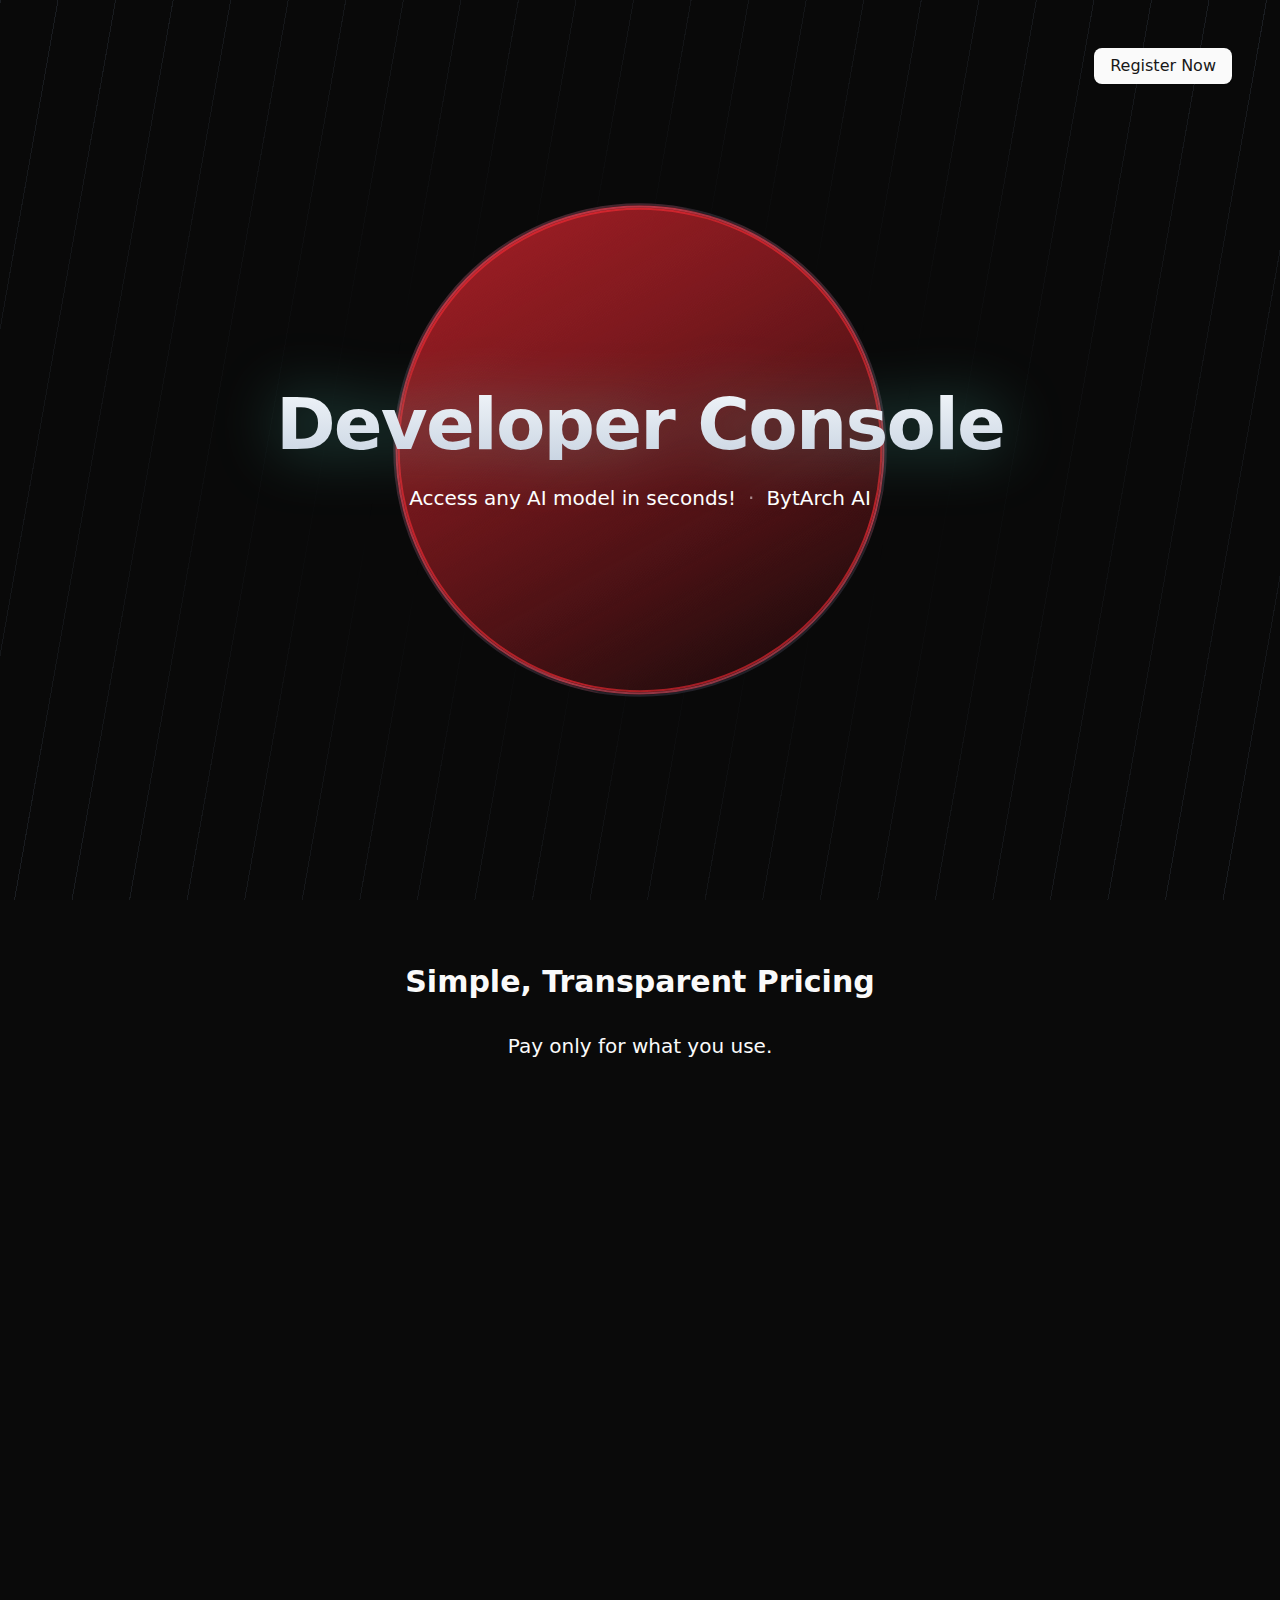
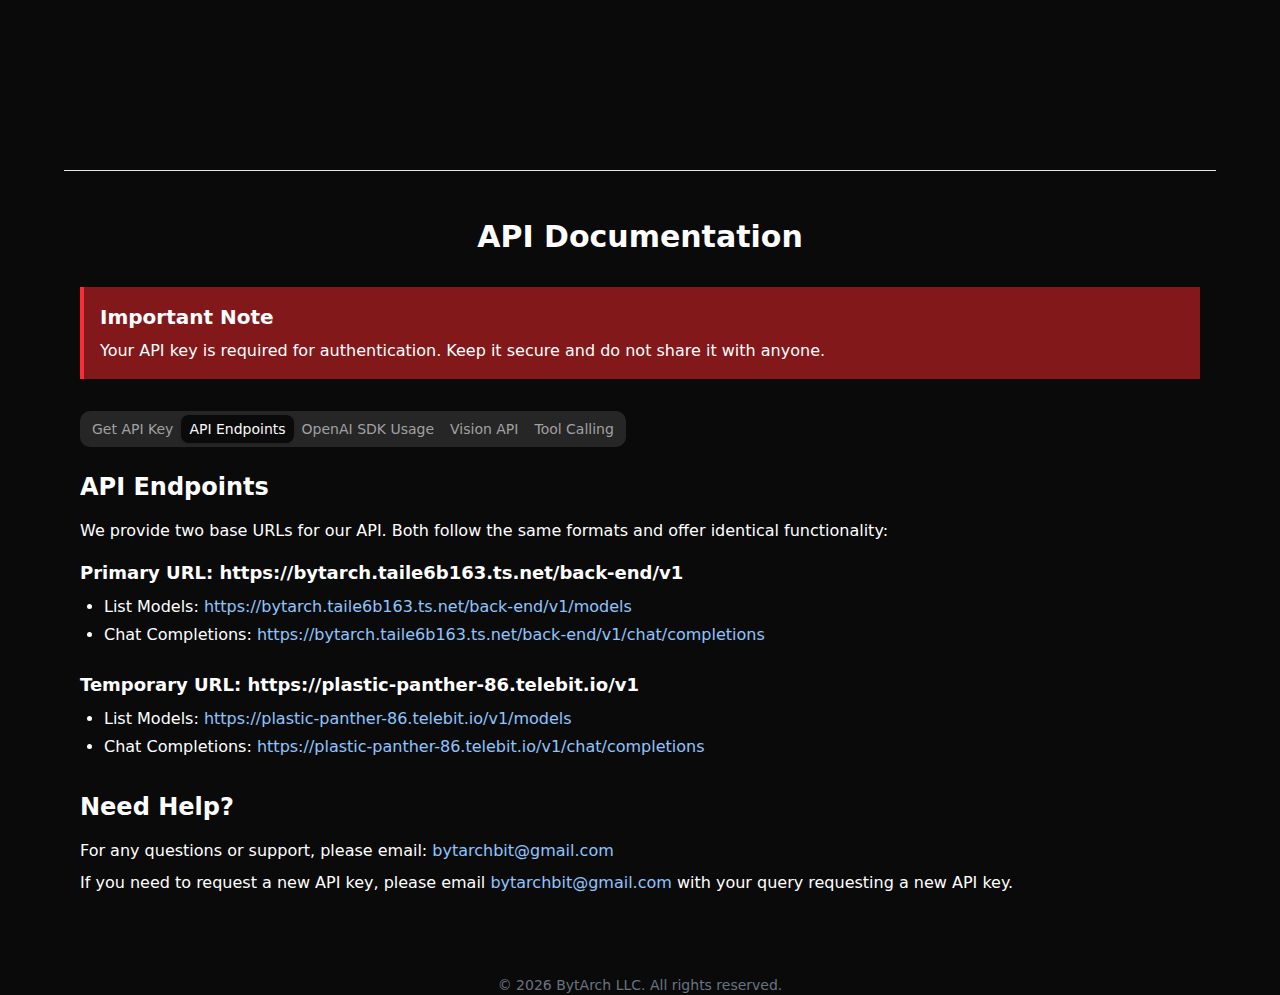
==== index.html @ 4c3cc16e "Add files via upload" ====
<!DOCTYPE html><html lang="en" class="dark"><head><meta charSet="utf-8"/><meta name="viewport" content="width=device-width, initial-scale=1"/><link rel="preload" href="/_next/static/media/569ce4b8f30dc480-s.p.woff2" as="font" crossorigin="" type="font/woff2"/><link rel="preload" href="/_next/static/media/93f479601ee12b01-s.p.woff2" as="font" crossorigin="" type="font/woff2"/><link rel="stylesheet" href="/_next/static/css/81310fec73886f77.css" data-precedence="next"/><link rel="preload" as="script" fetchPriority="low" href="/_next/static/chunks/webpack-63901f45a3cd8ed2.js"/><script src="/_next/static/chunks/4bd1b696-f3ee375bdc5dbfe4.js" async=""></script><script src="/_next/static/chunks/684-87a7088c52a98729.js" async=""></script><script src="/_next/static/chunks/main-app-94161894cd981188.js" async=""></script><script src="/_next/static/chunks/837-4cd5a166608a8d6c.js" async=""></script><script src="/_next/static/chunks/app/page-aa1a60b998a3d035.js" async=""></script><meta name="next-size-adjust" content=""/><title>Developer Console - BytArch</title><meta name="description" content="BytArch AI Developer Console: Use AI models in your apps easily. Pay only for what you use, get clear instructions, and choose from many AI features."/><link rel="icon" href="/favicon.ico" type="image/x-icon" sizes="16x16"/><script src="/_next/static/chunks/polyfills-42372ed130431b0a.js" noModule=""></script></head><body class="__variable_4d318d __variable_ea5f4b antialiased bg-background text-foreground"><div class="relative flex min-h-screen w-full items-center justify-center overflow-hidden bg-white dark:bg-black/5"><div class="absolute inset-0 [mask-image:radial-gradient(ellipse_at_center,transparent_30%,black)]"><div class="h-full w-full [background-image:repeating-linear-gradient(100deg,#64748B_0%,#64748B_1px,transparent_1px,transparent_4%)] opacity-20"></div></div><div class="absolute h-[280px] w-[280px] sm:h-[380px] sm:w-[380px] md:h-[480px] md:w-[480px]"><div class="absolute inset-0 rounded-full border-2 bg-gradient-to-br to-transparent border-red-500/60 from-red-500/30"><div class="absolute inset-0 rounded-full mix-blend-screen bg-[radial-gradient(ellipse_at_center,red-500/30/10%,transparent_70%)]"></div></div><div class="absolute inset-0 rounded-full border-2 bg-gradient-to-br to-transparent border-rose-400/50 from-red-500/30"><div class="absolute inset-0 rounded-full mix-blend-screen bg-[radial-gradient(ellipse_at_center,red-500/30/10%,transparent_70%)]"></div></div><div class="absolute inset-0 rounded-full border-2 bg-gradient-to-br to-transparent border-slate-600/30 from-red-500/30"><div class="absolute inset-0 rounded-full mix-blend-screen bg-[radial-gradient(ellipse_at_center,red-500/30/10%,transparent_70%)]"></div></div></div><div class="relative z-10 text-center px-4 sm:px-6 md:px-8" style="opacity:0;transform:translateY(20px)"><h1 class="text-3xl sm:text-4xl md:text-5xl lg:text-7xl font-bold tracking-tight bg-gradient-to-b from-slate-950 to-slate-700 dark:from-slate-100 dark:to-slate-300 bg-clip-text text-transparent drop-shadow-[0_0_32px_rgba(94,234,212,0.4)]">Developer Console</h1><p class="mt-4 sm:mt-6 text-base sm:text-lg md:text-xl dark:text-white text-slate-950" style="opacity:0">Access any AI model in seconds!<span class="mx-2 sm:mx-3 opacity-50">·</span>BytArch AI</p></div><div class="absolute inset-0 [mask-image:radial-gradient(90%_60%_at_50%_50%,#000_40%,transparent)]"><div class="absolute inset-0 bg-[radial-gradient(ellipse_at_center,#0F766E/30%,transparent_70%)] blur-[60px] sm:blur-[90px] md:blur-[120px]"></div><div class="absolute inset-0 bg-[radial-gradient(ellipse_at_center,#2DD4BF/15%,transparent)] blur-[40px] sm:blur-[60px] md:blur-[80px]"></div></div></div><div class="absolute top-4 right-4 sm:top-8 sm:right-8 md:top-12 md:right-12 flex gap-2"><a href="https://forms.gle/RC9q4dXpt51syfd28" target="_blank" rel="noopener noreferrer" data-slot="button" class="inline-flex items-center justify-center gap-2 whitespace-nowrap rounded-md font-medium transition-[color,box-shadow] disabled:pointer-events-none disabled:opacity-50 [&amp;_svg]:pointer-events-none [&amp;_svg:not([class*=&#x27;size-&#x27;])]:size-4 shrink-0 [&amp;_svg]:shrink-0 outline-none focus-visible:border-ring focus-visible:ring-ring/50 focus-visible:ring-[3px] aria-invalid:ring-destructive/20 dark:aria-invalid:ring-destructive/40 aria-invalid:border-destructive bg-primary text-primary-foreground shadow-xs hover:bg-primary/90 h-9 px-4 py-2 has-[&gt;svg]:px-3 text-sm sm:text-base">Register Now</a></div><div class="w-full max-w-4xl mx-auto px-4 py-16"><h2 class="text-3xl font-bold text-center mb-8">Simple, Transparent Pricing</h2><p class="text-xl text-center mb-12">Pay only for what you use.</p><section class="container py-12 md:py-24" style="opacity:0"><div data-slot="card" class="bg-card text-card-foreground flex flex-col gap-6 rounded-xl border py-6 shadow-sm relative mx-auto w-full max-w-6xl overflow-hidden"><div class="flex flex-col lg:flex-row"><div class="flex flex-col justify-between p-6 lg:w-2/5 lg:p-10" style="opacity:0;transform:translateY(20px)"><div><div data-slot="card-header" class="flex flex-col gap-1.5 p-0"><div class="flex items-start justify-between"><div><div data-slot="card-title" class="text-3xl font-bold">Pay-As-You-Go</div><div data-slot="card-description" class="text-muted-foreground text-sm mt-2">Loading model data...</div></div></div></div><div class="mt-6 space-y-4" style="opacity:0;transform:translateY(20px)"><div class="flex items-baseline"><span class="text-5xl font-extrabold">$<!-- -->0</span></div><span class="block text-sm text-muted-foreground">one-time payment</span></div></div><div class="mt-8" style="opacity:0;transform:translateY(20px)"><button data-slot="button" class="inline-flex items-center justify-center gap-2 whitespace-nowrap text-sm font-medium transition-[color,box-shadow] disabled:pointer-events-none disabled:opacity-50 [&amp;_svg]:pointer-events-none [&amp;_svg:not([class*=&#x27;size-&#x27;])]:size-4 shrink-0 [&amp;_svg]:shrink-0 outline-none focus-visible:border-ring focus-visible:ring-ring/50 focus-visible:ring-[3px] aria-invalid:ring-destructive/20 dark:aria-invalid:ring-destructive/40 aria-invalid:border-destructive bg-primary text-primary-foreground shadow-xs hover:bg-primary/90 h-10 rounded-md px-6 has-[&gt;svg]:px-4 w-full">Get Started</button></div></div><div data-orientation="horizontal" role="none" class="shrink-0 bg-border h-[1px] w-full lg:my-6 lg:hidden"></div><div class="bg-muted/50 p-6 lg:w-3/5 lg:p-10" style="opacity:0;transform:translateY(20px)"><div class="space-y-6"><div><h3 class="mb-4 text-lg font-semibold">Features<!-- -->:</h3><ul class="grid grid-cols-1 gap-3 md:grid-cols-2"><li class="flex items-center" style="opacity:0;transform:translateX(-20px)"><svg xmlns="http://www.w3.org/2000/svg" width="24" height="24" viewBox="0 0 24 24" fill="none" stroke="currentColor" stroke-width="2" stroke-linecap="round" stroke-linejoin="round" class="lucide lucide-check mr-2 h-4 w-4 text-primary"><path d="M20 6 9 17l-5-5"></path></svg><span class="text-sm">No minimum commitment</span></li><li class="flex items-center" style="opacity:0;transform:translateX(-20px)"><svg xmlns="http://www.w3.org/2000/svg" width="24" height="24" viewBox="0 0 24 24" fill="none" stroke="currentColor" stroke-width="2" stroke-linecap="round" stroke-linejoin="round" class="lucide lucide-check mr-2 h-4 w-4 text-primary"><path d="M20 6 9 17l-5-5"></path></svg><span class="text-sm">Access to all AI models</span></li></ul></div></div></div></div></div></section></div><section class="max-w-6xl mx-auto px-4 py-12 mt-8 border-t border-gray-200 text-white"><h2 class="text-3xl font-bold mb-8 text-center">API Documentation</h2><div class="mb-8 p-4 border-l-4 border-red-500 bg-red-900 bg-opacity-20"><h3 class="text-xl font-semibold mb-2">Important Note</h3><p>Your API key is required for authentication. Keep it secure and do not share it with anyone.</p></div><div dir="ltr" data-orientation="horizontal" data-slot="tabs" class="flex flex-col gap-2 w-full"><div role="tablist" aria-orientation="horizontal" data-slot="tabs-list" class="bg-muted text-muted-foreground inline-flex h-9 w-fit items-center justify-center rounded-lg p-1 mb-4" tabindex="-1" data-orientation="horizontal" style="outline:none"><button type="button" role="tab" aria-selected="false" aria-controls="radix-«R1ofb»-content-registration" data-state="inactive" id="radix-«R1ofb»-trigger-registration" data-slot="tabs-trigger" class="data-[state=active]:bg-background data-[state=active]:text-foreground focus-visible:border-ring focus-visible:ring-ring/50 focus-visible:outline-ring inline-flex flex-1 items-center justify-center gap-1.5 rounded-md px-2 py-1 text-sm font-medium whitespace-nowrap transition-[color,box-shadow] focus-visible:ring-[3px] focus-visible:outline-1 disabled:pointer-events-none disabled:opacity-50 data-[state=active]:shadow-sm [&amp;_svg]:pointer-events-none [&amp;_svg]:shrink-0 [&amp;_svg:not([class*=&#x27;size-&#x27;])]:size-4" tabindex="-1" data-orientation="horizontal" data-radix-collection-item="">Get API Key</button><button type="button" role="tab" aria-selected="true" aria-controls="radix-«R1ofb»-content-endpoints" data-state="active" id="radix-«R1ofb»-trigger-endpoints" data-slot="tabs-trigger" class="data-[state=active]:bg-background data-[state=active]:text-foreground focus-visible:border-ring focus-visible:ring-ring/50 focus-visible:outline-ring inline-flex flex-1 items-center justify-center gap-1.5 rounded-md px-2 py-1 text-sm font-medium whitespace-nowrap transition-[color,box-shadow] focus-visible:ring-[3px] focus-visible:outline-1 disabled:pointer-events-none disabled:opacity-50 data-[state=active]:shadow-sm [&amp;_svg]:pointer-events-none [&amp;_svg]:shrink-0 [&amp;_svg:not([class*=&#x27;size-&#x27;])]:size-4" tabindex="-1" data-orientation="horizontal" data-radix-collection-item="">API Endpoints</button><button type="button" role="tab" aria-selected="false" aria-controls="radix-«R1ofb»-content-sdk" data-state="inactive" id="radix-«R1ofb»-trigger-sdk" data-slot="tabs-trigger" class="data-[state=active]:bg-background data-[state=active]:text-foreground focus-visible:border-ring focus-visible:ring-ring/50 focus-visible:outline-ring inline-flex flex-1 items-center justify-center gap-1.5 rounded-md px-2 py-1 text-sm font-medium whitespace-nowrap transition-[color,box-shadow] focus-visible:ring-[3px] focus-visible:outline-1 disabled:pointer-events-none disabled:opacity-50 data-[state=active]:shadow-sm [&amp;_svg]:pointer-events-none [&amp;_svg]:shrink-0 [&amp;_svg:not([class*=&#x27;size-&#x27;])]:size-4" tabindex="-1" data-orientation="horizontal" data-radix-collection-item="">OpenAI SDK Usage</button><button type="button" role="tab" aria-selected="false" aria-controls="radix-«R1ofb»-content-vision" data-state="inactive" id="radix-«R1ofb»-trigger-vision" data-slot="tabs-trigger" class="data-[state=active]:bg-background data-[state=active]:text-foreground focus-visible:border-ring focus-visible:ring-ring/50 focus-visible:outline-ring inline-flex flex-1 items-center justify-center gap-1.5 rounded-md px-2 py-1 text-sm font-medium whitespace-nowrap transition-[color,box-shadow] focus-visible:ring-[3px] focus-visible:outline-1 disabled:pointer-events-none disabled:opacity-50 data-[state=active]:shadow-sm [&amp;_svg]:pointer-events-none [&amp;_svg]:shrink-0 [&amp;_svg:not([class*=&#x27;size-&#x27;])]:size-4" tabindex="-1" data-orientation="horizontal" data-radix-collection-item="">Vision API</button><button type="button" role="tab" aria-selected="false" aria-controls="radix-«R1ofb»-content-toolcalling" data-state="inactive" id="radix-«R1ofb»-trigger-toolcalling" data-slot="tabs-trigger" class="data-[state=active]:bg-background data-[state=active]:text-foreground focus-visible:border-ring focus-visible:ring-ring/50 focus-visible:outline-ring inline-flex flex-1 items-center justify-center gap-1.5 rounded-md px-2 py-1 text-sm font-medium whitespace-nowrap transition-[color,box-shadow] focus-visible:ring-[3px] focus-visible:outline-1 disabled:pointer-events-none disabled:opacity-50 data-[state=active]:shadow-sm [&amp;_svg]:pointer-events-none [&amp;_svg]:shrink-0 [&amp;_svg:not([class*=&#x27;size-&#x27;])]:size-4" tabindex="-1" data-orientation="horizontal" data-radix-collection-item="">Tool Calling</button></div><div data-state="active" data-orientation="horizontal" role="tabpanel" aria-labelledby="radix-«R1ofb»-trigger-endpoints" id="radix-«R1ofb»-content-endpoints" tabindex="0" data-slot="tabs-content" class="flex-1 outline-none" style="animation-duration:0s"><h3 class="text-2xl font-semibold mb-4">API Endpoints</h3><p class="mb-4">We provide two base URLs for our API. Both follow the same formats and offer identical functionality:</p><div class="space-y-6"><div><h4 class="text-lg font-bold mb-2">Primary URL: https://bytarch.taile6b163.ts.net/back-end/v1</h4><ul class="list-disc ml-6 space-y-1"><li>List Models: <a href="https://bytarch.taile6b163.ts.net/back-end/v1/models" target="_blank" rel="noopener noreferrer" class="text-blue-300 hover:underline">https://bytarch.taile6b163.ts.net/back-end/v1/models</a></li><li>Chat Completions: <a href="https://bytarch.taile6b163.ts.net/back-end/v1/chat/completions" target="_blank" rel="noopener noreferrer" class="text-blue-300 hover:underline">https://bytarch.taile6b163.ts.net/back-end/v1/chat/completions</a></li></ul></div><div><h4 class="text-lg font-bold mb-2">Temporary URL: https://plastic-panther-86.telebit.io/v1</h4><ul class="list-disc ml-6 space-y-1"><li>List Models: <a href="https://plastic-panther-86.telebit.io/v1/models" target="_blank" rel="noopener noreferrer" class="text-blue-300 hover:underline">https://plastic-panther-86.telebit.io/v1/models</a></li><li>Chat Completions: <a href="https://plastic-panther-86.telebit.io/v1/chat/completions" target="_blank" rel="noopener noreferrer" class="text-blue-300 hover:underline">https://plastic-panther-86.telebit.io/v1/chat/completions</a></li></ul></div></div></div><div data-state="inactive" data-orientation="horizontal" role="tabpanel" aria-labelledby="radix-«R1ofb»-trigger-sdk" hidden="" id="radix-«R1ofb»-content-sdk" tabindex="0" data-slot="tabs-content" class="flex-1 outline-none"></div><div data-state="inactive" data-orientation="horizontal" role="tabpanel" aria-labelledby="radix-«R1ofb»-trigger-vision" hidden="" id="radix-«R1ofb»-content-vision" tabindex="0" data-slot="tabs-content" class="flex-1 outline-none"></div><div data-state="inactive" data-orientation="horizontal" role="tabpanel" aria-labelledby="radix-«R1ofb»-trigger-registration" hidden="" id="radix-«R1ofb»-content-registration" tabindex="0" data-slot="tabs-content" class="flex-1 outline-none"></div><div data-state="inactive" data-orientation="horizontal" role="tabpanel" aria-labelledby="radix-«R1ofb»-trigger-toolcalling" hidden="" id="radix-«R1ofb»-content-toolcalling" tabindex="0" data-slot="tabs-content" class="flex-1 outline-none"></div></div><div class="mt-8"><h3 class="text-2xl font-semibold mb-4">Need Help?</h3><p class="mb-2">For any questions or support, please email: <a href="mailto:bytarchbit@gmail.com" class="text-blue-300 hover:underline">bytarchbit@gmail.com</a></p><p>If you need to request a new API key, please email <a href="mailto:bytarchbit@gmail.com" class="text-blue-300 hover:underline">bytarchbit@gmail.com</a> with your query requesting a new API key.</p></div></section><div class="text-center text-sm text-gray-500 mt-8">© <!-- -->2025<!-- --> <a href="https://bytarchbz.netlify.app" target="_blank" rel="noopener noreferrer" class="hover:underline">BytArch LLC</a>. All rights reserved.</div><script src="/_next/static/chunks/webpack-63901f45a3cd8ed2.js" async=""></script><script>(self.__next_f=self.__next_f||[]).push([0])</script><script>self.__next_f.push([1,"1:\"$Sreact.fragment\"\n2:I[\"(app-pages-browser)/./node_modules/next/dist/client/components/layout-router.js\",[],\"\"]\n3:I[\"(app-pages-browser)/./node_modules/next/dist/client/components/render-from-template-context.js\",[],\"\"]\n4:I[\"(app-pages-browser)/./node_modules/next/dist/client/components/client-page.js\",[],\"ClientPageRoot\"]\n5:I[\"(app-pages-browser)/./app/page.tsx\",[\"837\",\"static/chunks/837-4cd5a166608a8d6c.js\",\"974\",\"static/chunks/app/page-aa1a60b998a3d035.js\"],\"default\"]\n8:I[\"(app-pages-browser)/./node_modules/next/dist/client/components/metadata/metadata-boundary.js\",[],\"OutletBoundary\"]\nb:I[\"(app-pages-browser)/./node_modules/next/dist/client/components/metadata/metadata-boundary.js\",[],\"ViewportBoundary\"]\nd:I[\"(app-pages-browser)/./node_modules/next/dist/client/components/metadata/metadata-boundary.js\",[],\"MetadataBoundary\"]\nf:I[\"(app-pages-browser)/./node_modules/next/dist/client/components/error-boundary.js\",[],\"\"]\n:HL[\"/_next/static/media/569ce4b8f30dc480-s.p.woff2\",\"font\",{\"crossOrigin\":\"\",\"type\":\"font/woff2\"}]\n:HL[\"/_next/static/media/93f479601ee12b01-s.p.woff2\",\"font\",{\"crossOrigin\":\"\",\"type\":\"font/woff2\"}]\n:HL[\"/_next/static/css/81310fec73886f77.css\",\"style\"]\n"])</script><script>self.__next_f.push([1,"0:{\"P\":null,\"b\":\"f6RfinEzU41zH0NHzME0f\",\"p\":\"\",\"c\":[\"\",\"\"],\"i\":false,\"f\":[[[\"\",{\"children\":[\"__PAGE__\",{}]},\"$undefined\",\"$undefined\",true],[\"\",[\"$\",\"$1\",\"c\",{\"children\":[[[\"$\",\"link\",\"0\",{\"rel\":\"stylesheet\",\"href\":\"/_next/static/css/81310fec73886f77.css\",\"precedence\":\"next\",\"crossOrigin\":\"$undefined\",\"nonce\":\"$undefined\"}]],[\"$\",\"html\",null,{\"lang\":\"en\",\"className\":\"dark\",\"children\":[\"$\",\"body\",null,{\"className\":\"__variable_4d318d __variable_ea5f4b antialiased bg-background text-foreground\",\"children\":[\"$\",\"$L2\",null,{\"parallelRouterKey\":\"children\",\"error\":\"$undefined\",\"errorStyles\":\"$undefined\",\"errorScripts\":\"$undefined\",\"template\":[\"$\",\"$L3\",null,{}],\"templateStyles\":\"$undefined\",\"templateScripts\":\"$undefined\",\"notFound\":[[[\"$\",\"title\",null,{\"children\":\"404: This page could not be found.\"}],[\"$\",\"div\",null,{\"style\":{\"fontFamily\":\"system-ui,\\\"Segoe UI\\\",Roboto,Helvetica,Arial,sans-serif,\\\"Apple Color Emoji\\\",\\\"Segoe UI Emoji\\\"\",\"height\":\"100vh\",\"textAlign\":\"center\",\"display\":\"flex\",\"flexDirection\":\"column\",\"alignItems\":\"center\",\"justifyContent\":\"center\"},\"children\":[\"$\",\"div\",null,{\"children\":[[\"$\",\"style\",null,{\"dangerouslySetInnerHTML\":{\"__html\":\"body{color:#000;background:#fff;margin:0}.next-error-h1{border-right:1px solid rgba(0,0,0,.3)}@media (prefers-color-scheme:dark){body{color:#fff;background:#000}.next-error-h1{border-right:1px solid rgba(255,255,255,.3)}}\"}}],[\"$\",\"h1\",null,{\"className\":\"next-error-h1\",\"style\":{\"display\":\"inline-block\",\"margin\":\"0 20px 0 0\",\"padding\":\"0 23px 0 0\",\"fontSize\":24,\"fontWeight\":500,\"verticalAlign\":\"top\",\"lineHeight\":\"49px\"},\"children\":404}],[\"$\",\"div\",null,{\"style\":{\"display\":\"inline-block\"},\"children\":[\"$\",\"h2\",null,{\"style\":{\"fontSize\":14,\"fontWeight\":400,\"lineHeight\":\"49px\",\"margin\":0},\"children\":\"This page could not be found.\"}]}]]}]}]],\"$undefined\",[]],\"forbidden\":\"$undefined\",\"unauthorized\":\"$undefined\"}]}]}]]}],{\"children\":[\"__PAGE__\",[\"$\",\"$1\",\"c\",{\"children\":[[\"$\",\"$L4\",null,{\"Component\":\"$5\",\"searchParams\":{},\"params\":{},\"promises\":[\"$@6\",\"$@7\"]}],\"$undefined\",null,[\"$\",\"$L8\",null,{\"children\":[\"$L9\",\"$La\",null]}]]}],{},null,false]},null,false],[\"$\",\"$1\",\"h\",{\"children\":[null,[\"$\",\"$1\",\"0Sp3ijsIWqk27Od2qVmgk\",{\"children\":[[\"$\",\"$Lb\",null,{\"children\":\"$Lc\"}],[\"$\",\"meta\",null,{\"name\":\"next-size-adjust\",\"content\":\"\"}]]}],[\"$\",\"$Ld\",null,{\"children\":\"$Le\"}]]}],false]],\"m\":\"$undefined\",\"G\":[\"$f\",\"$undefined\"],\"s\":false,\"S\":true}\n"])</script><script>self.__next_f.push([1,"6:{}\n7:{}\n"])</script><script>self.__next_f.push([1,"c:[[\"$\",\"meta\",\"0\",{\"charSet\":\"utf-8\"}],[\"$\",\"meta\",\"1\",{\"name\":\"viewport\",\"content\":\"width=device-width, initial-scale=1\"}]]\n9:null\n"])</script><script>self.__next_f.push([1,"a:null\ne:[[\"$\",\"title\",\"0\",{\"children\":\"Developer Console - BytArch\"}],[\"$\",\"meta\",\"1\",{\"name\":\"description\",\"content\":\"BytArch AI Developer Console: Use AI models in your apps easily. Pay only for what you use, get clear instructions, and choose from many AI features.\"}],[\"$\",\"link\",\"2\",{\"rel\":\"icon\",\"href\":\"/favicon.ico\",\"type\":\"image/x-icon\",\"sizes\":\"16x16\"}]]\n"])</script></body></html>
---- _next/static/css/81310fec73886f77.css ----
@font-face{font-family:Geist;font-style:normal;font-weight:100 900;font-display:swap;src:url(/_next/static/media/ba015fad6dcf6784-s.woff2) format("woff2");unicode-range:u+0100-02ba,u+02bd-02c5,u+02c7-02cc,u+02ce-02d7,u+02dd-02ff,u+0304,u+0308,u+0329,u+1d00-1dbf,u+1e00-1e9f,u+1ef2-1eff,u+2020,u+20a0-20ab,u+20ad-20c0,u+2113,u+2c60-2c7f,u+a720-a7ff}@font-face{font-family:Geist;font-style:normal;font-weight:100 900;font-display:swap;src:url(/_next/static/media/569ce4b8f30dc480-s.p.woff2) format("woff2");unicode-range:u+00??,u+0131,u+0152-0153,u+02bb-02bc,u+02c6,u+02da,u+02dc,u+0304,u+0308,u+0329,u+2000-206f,u+20ac,u+2122,u+2191,u+2193,u+2212,u+2215,u+feff,u+fffd}@font-face{font-family:Geist Fallback;src:local("Arial");ascent-override:95.94%;descent-override:28.16%;line-gap-override:0.00%;size-adjust:104.76%}.__className_4d318d{font-family:Geist,Geist Fallback;font-style:normal}.__variable_4d318d{--font-geist-sans:"Geist","Geist Fallback"}@font-face{font-family:Geist Mono;font-style:normal;font-weight:100 900;font-display:swap;src:url(/_next/static/media/747892c23ea88013-s.woff2) format("woff2");unicode-range:u+0100-02ba,u+02bd-02c5,u+02c7-02cc,u+02ce-02d7,u+02dd-02ff,u+0304,u+0308,u+0329,u+1d00-1dbf,u+1e00-1e9f,u+1ef2-1eff,u+2020,u+20a0-20ab,u+20ad-20c0,u+2113,u+2c60-2c7f,u+a720-a7ff}@font-face{font-family:Geist Mono;font-style:normal;font-weight:100 900;font-display:swap;src:url(/_next/static/media/93f479601ee12b01-s.p.woff2) format("woff2");unicode-range:u+00??,u+0131,u+0152-0153,u+02bb-02bc,u+02c6,u+02da,u+02dc,u+0304,u+0308,u+0329,u+2000-206f,u+20ac,u+2122,u+2191,u+2193,u+2212,u+2215,u+feff,u+fffd}@font-face{font-family:Geist Mono Fallback;src:local("Arial");ascent-override:74.67%;descent-override:21.92%;line-gap-override:0.00%;size-adjust:134.59%}.__className_ea5f4b{font-family:Geist Mono,Geist Mono Fallback;font-style:normal}.__variable_ea5f4b{--font-geist-mono:"Geist Mono","Geist Mono Fallback"}

/*! tailwindcss v4.0.12 | MIT License | https://tailwindcss.com */@layer theme{:host,:root{--font-sans:var(--font-geist-sans);--font-mono:var(--font-geist-mono);--color-red-100:oklch(.936 .032 17.717);--color-red-500:oklch(.637 .237 25.331);--color-red-600:oklch(.577 .245 27.325);--color-red-700:oklch(.505 .213 27.518);--color-red-900:oklch(.396 .141 25.723);--color-orange-500:oklch(.705 .213 47.604);--color-yellow-400:oklch(.852 .199 91.936);--color-emerald-500:oklch(.696 .17 162.48);--color-cyan-400:oklch(.789 .154 211.53);--color-sky-400:oklch(.746 .16 232.661);--color-blue-300:oklch(.809 .105 251.813);--color-blue-500:oklch(.623 .214 259.815);--color-blue-600:oklch(.546 .245 262.881);--color-violet-500:oklch(.606 .25 292.717);--color-purple-500:oklch(.627 .265 303.9);--color-fuchsia-400:oklch(.74 .238 322.16);--color-pink-400:oklch(.718 .202 349.761);--color-rose-400:oklch(.712 .194 13.428);--color-slate-100:oklch(.968 .007 247.896);--color-slate-300:oklch(.869 .022 252.894);--color-slate-600:oklch(.446 .043 257.281);--color-slate-700:oklch(.372 .044 257.287);--color-slate-950:oklch(.129 .042 264.695);--color-gray-200:oklch(.928 .006 264.531);--color-gray-300:oklch(.872 .01 258.338);--color-gray-400:oklch(.707 .022 261.325);--color-gray-500:oklch(.551 .027 264.364);--color-gray-700:oklch(.373 .034 259.733);--color-gray-800:oklch(.278 .033 256.848);--color-gray-900:oklch(.21 .034 264.665);--color-black:#000;--color-white:#fff;--spacing:.25rem;--container-md:28rem;--container-4xl:56rem;--container-6xl:72rem;--text-sm:.875rem;--text-sm--line-height:calc(1.25/.875);--text-base:1rem;--text-base--line-height:calc(1.5/1);--text-lg:1.125rem;--text-lg--line-height:calc(1.75/1.125);--text-xl:1.25rem;--text-xl--line-height:calc(1.75/1.25);--text-2xl:1.5rem;--text-2xl--line-height:calc(2/1.5);--text-3xl:1.875rem;--text-3xl--line-height:calc(2.25/1.875);--text-4xl:2.25rem;--text-4xl--line-height:calc(2.5/2.25);--text-5xl:3rem;--text-5xl--line-height:1;--text-7xl:4.5rem;--text-7xl--line-height:1;--font-weight-medium:500;--font-weight-semibold:600;--font-weight-bold:700;--font-weight-extrabold:800;--tracking-tight:-.025em;--ease-in-out:cubic-bezier(.4,0,.2,1);--default-transition-duration:.15s;--default-transition-timing-function:cubic-bezier(.4,0,.2,1);--default-font-family:var(--font-sans);--default-font-feature-settings:var(--font-sans--font-feature-settings);--default-font-variation-settings:var(--font-sans--font-variation-settings);--default-mono-font-family:var(--font-mono);--default-mono-font-feature-settings:var(--font-mono--font-feature-settings);--default-mono-font-variation-settings:var(--font-mono--font-variation-settings)}}@layer base{*,::backdrop,:after,:before{box-sizing:border-box;border:0 solid;margin:0;padding:0}::file-selector-button{box-sizing:border-box;border:0 solid;margin:0;padding:0}:host,html{-webkit-text-size-adjust:100%;tab-size:4;line-height:1.5;font-family:var(--default-font-family,ui-sans-serif,system-ui,sans-serif,"Apple Color Emoji","Segoe UI Emoji","Segoe UI Symbol","Noto Color Emoji");font-feature-settings:var(--default-font-feature-settings,normal);font-variation-settings:var(--default-font-variation-settings,normal);-webkit-tap-highlight-color:transparent}body{line-height:inherit}hr{height:0;color:inherit;border-top-width:1px}abbr:where([title]){-webkit-text-decoration:underline dotted;text-decoration:underline dotted}h1,h2,h3,h4,h5,h6{font-size:inherit;font-weight:inherit}a{color:inherit;-webkit-text-decoration:inherit;text-decoration:inherit}b,strong{font-weight:bolder}code,kbd,pre,samp{font-family:var(--default-mono-font-family,ui-monospace,SFMono-Regular,Menlo,Monaco,Consolas,"Liberation Mono","Courier New",monospace);font-feature-settings:var(--default-mono-font-feature-settings,normal);font-variation-settings:var(--default-mono-font-variation-settings,normal);font-size:1em}small{font-size:80%}sub,sup{vertical-align:baseline;font-size:75%;line-height:0;position:relative}sub{bottom:-.25em}sup{top:-.5em}table{text-indent:0;border-color:inherit;border-collapse:collapse}:-moz-focusring{outline:auto}progress{vertical-align:baseline}summary{display:list-item}menu,ol,ul{list-style:none}audio,canvas,embed,iframe,img,object,svg,video{vertical-align:middle;display:block}img,video{max-width:100%;height:auto}button,input,optgroup,select,textarea{font:inherit;font-feature-settings:inherit;font-variation-settings:inherit;letter-spacing:inherit;color:inherit;opacity:1;background-color:#0000;border-radius:0}::file-selector-button{font:inherit;font-feature-settings:inherit;font-variation-settings:inherit;letter-spacing:inherit;color:inherit;opacity:1;background-color:#0000;border-radius:0}:where(select:is([multiple],[size])) optgroup{font-weight:bolder}:where(select:is([multiple],[size])) optgroup option{padding-inline-start:20px}::file-selector-button{margin-inline-end:4px}::placeholder{opacity:1;color:color-mix(in oklab,currentColor 50%,transparent)}textarea{resize:vertical}::-webkit-search-decoration{-webkit-appearance:none}::-webkit-date-and-time-value{min-height:1lh;text-align:inherit}::-webkit-datetime-edit{display:inline-flex}::-webkit-datetime-edit-fields-wrapper{padding:0}::-webkit-datetime-edit,::-webkit-datetime-edit-year-field{padding-block:0}::-webkit-datetime-edit-day-field,::-webkit-datetime-edit-month-field{padding-block:0}::-webkit-datetime-edit-hour-field,::-webkit-datetime-edit-minute-field{padding-block:0}::-webkit-datetime-edit-millisecond-field,::-webkit-datetime-edit-second-field{padding-block:0}::-webkit-datetime-edit-meridiem-field{padding-block:0}:-moz-ui-invalid{box-shadow:none}button,input:where([type=button],[type=reset],[type=submit]){appearance:button}::file-selector-button{appearance:button}::-webkit-inner-spin-button,::-webkit-outer-spin-button{height:auto}[hidden]:where(:not([hidden=until-found])){display:none!important}*{border-color:var(--border);outline-color:color-mix(in oklab,var(--ring)50%,transparent)}body{background-color:var(--background);color:var(--foreground)}}@layer components;@layer utilities{.pointer-events-none{pointer-events:none}.invisible{visibility:hidden}.visible{visibility:visible}.absolute{position:absolute}.relative{position:relative}.static{position:static}.inset-0{inset:calc(var(--spacing)*0)}.top-4{top:calc(var(--spacing)*4)}.right-2{right:calc(var(--spacing)*2)}.right-4{right:calc(var(--spacing)*4)}.z-10{z-index:10}.z-50{z-index:50}.container{width:100%}@media (width>=40rem){.container{max-width:40rem}}@media (width>=48rem){.container{max-width:48rem}}@media (width>=64rem){.container{max-width:64rem}}@media (width>=80rem){.container{max-width:80rem}}@media (width>=96rem){.container{max-width:96rem}}.-mx-1{margin-inline:calc(var(--spacing)*-1)}.mx-2{margin-inline:calc(var(--spacing)*2)}.mx-auto{margin-inline:auto}.my-1{margin-block:calc(var(--spacing)*1)}.my-6{margin-block:calc(var(--spacing)*6)}.mt-2{margin-top:calc(var(--spacing)*2)}.mt-4{margin-top:calc(var(--spacing)*4)}.mt-6{margin-top:calc(var(--spacing)*6)}.mt-8{margin-top:calc(var(--spacing)*8)}.mr-2{margin-right:calc(var(--spacing)*2)}.mb-2{margin-bottom:calc(var(--spacing)*2)}.mb-3{margin-bottom:calc(var(--spacing)*3)}.mb-4{margin-bottom:calc(var(--spacing)*4)}.mb-6{margin-bottom:calc(var(--spacing)*6)}.mb-8{margin-bottom:calc(var(--spacing)*8)}.mb-12{margin-bottom:calc(var(--spacing)*12)}.ml-1{margin-left:calc(var(--spacing)*1)}.ml-2{margin-left:calc(var(--spacing)*2)}.ml-6{margin-left:calc(var(--spacing)*6)}.block{display:block}.flex{display:flex}.grid{display:grid}.hidden{display:none}.inline-block{display:inline-block}.inline-flex{display:inline-flex}.size-3\.5{width:calc(var(--spacing)*3.5);height:calc(var(--spacing)*3.5)}.size-4{width:calc(var(--spacing)*4);height:calc(var(--spacing)*4)}.size-9{width:calc(var(--spacing)*9);height:calc(var(--spacing)*9)}.h-4{height:calc(var(--spacing)*4)}.h-8{height:calc(var(--spacing)*8)}.h-9{height:calc(var(--spacing)*9)}.h-10{height:calc(var(--spacing)*10)}.h-\[1px\]{height:1px}.h-\[280px\]{height:280px}.h-\[var\(--radix-select-trigger-height\)\]{height:var(--radix-select-trigger-height)}.h-full{height:100%}.h-px{height:1px}.max-h-96{max-height:calc(var(--spacing)*96)}.min-h-screen{min-height:100vh}.w-4{width:calc(var(--spacing)*4)}.w-80{width:calc(var(--spacing)*80)}.w-\[1px\]{width:1px}.w-\[180px\]{width:180px}.w-\[280px\]{width:280px}.w-fit{width:fit-content}.w-full{width:100%}.max-w-4xl{max-width:var(--container-4xl)}.max-w-6xl{max-width:var(--container-6xl)}.max-w-md{max-width:var(--container-md)}.min-w-\[8rem\]{min-width:8rem}.min-w-\[var\(--radix-select-trigger-width\)\]{min-width:var(--radix-select-trigger-width)}.flex-1{flex:1}.shrink-0{flex-shrink:0}.cursor-default{cursor:default}.cursor-help{cursor:help}.scroll-my-1{scroll-margin-block:calc(var(--spacing)*1)}.list-inside{list-style-position:inside}.list-decimal{list-style-type:decimal}.list-disc{list-style-type:disc}.grid-cols-1{grid-template-columns:repeat(1,minmax(0,1fr))}.flex-col{flex-direction:column}.items-baseline{align-items:baseline}.items-center{align-items:center}.items-start{align-items:flex-start}.justify-between{justify-content:space-between}.justify-center{justify-content:center}.gap-1\.5{gap:calc(var(--spacing)*1.5)}.gap-2{gap:calc(var(--spacing)*2)}.gap-3{gap:calc(var(--spacing)*3)}.gap-4{gap:calc(var(--spacing)*4)}.gap-6{gap:calc(var(--spacing)*6)}:where(.space-y-1>:not(:last-child)){--tw-space-y-reverse:0;margin-block-start:calc(calc(var(--spacing)*1)*var(--tw-space-y-reverse));margin-block-end:calc(calc(var(--spacing)*1)*calc(1 - var(--tw-space-y-reverse)))}:where(.space-y-2>:not(:last-child)){--tw-space-y-reverse:0;margin-block-start:calc(calc(var(--spacing)*2)*var(--tw-space-y-reverse));margin-block-end:calc(calc(var(--spacing)*2)*calc(1 - var(--tw-space-y-reverse)))}:where(.space-y-4>:not(:last-child)){--tw-space-y-reverse:0;margin-block-start:calc(calc(var(--spacing)*4)*var(--tw-space-y-reverse));margin-block-end:calc(calc(var(--spacing)*4)*calc(1 - var(--tw-space-y-reverse)))}:where(.space-y-6>:not(:last-child)){--tw-space-y-reverse:0;margin-block-start:calc(calc(var(--spacing)*6)*var(--tw-space-y-reverse));margin-block-end:calc(calc(var(--spacing)*6)*calc(1 - var(--tw-space-y-reverse)))}.overflow-hidden{overflow:hidden}.overflow-x-auto{overflow-x:auto}.rounded{border-radius:.25rem}.rounded-full{border-radius:3.40282e+38px}.rounded-lg{border-radius:var(--radius)}.rounded-md{border-radius:calc(var(--radius) - 2px)}.rounded-sm{border-radius:calc(var(--radius) - 4px)}.rounded-xl{border-radius:calc(var(--radius) + 4px)}.border{border-style:var(--tw-border-style);border-width:1px}.border-2{border-style:var(--tw-border-style);border-width:2px}.border-t{border-top-style:var(--tw-border-style);border-top-width:1px}.border-b{border-bottom-style:var(--tw-border-style);border-bottom-width:1px}.border-l-4{border-left-style:var(--tw-border-style);border-left-width:4px}.border-blue-500\/60{border-color:color-mix(in oklab,var(--color-blue-500)60%,transparent)}.border-cyan-400\/50{border-color:color-mix(in oklab,var(--color-cyan-400)50%,transparent)}.border-emerald-500\/60{border-color:color-mix(in oklab,var(--color-emerald-500)60%,transparent)}.border-fuchsia-400\/50{border-color:color-mix(in oklab,var(--color-fuchsia-400)50%,transparent)}.border-gray-200{border-color:var(--color-gray-200)}.border-gray-400\/50{border-color:color-mix(in oklab,var(--color-gray-400)50%,transparent)}.border-gray-500\/60{border-color:color-mix(in oklab,var(--color-gray-500)60%,transparent)}.border-gray-700{border-color:var(--color-gray-700)}.border-gray-800{border-color:var(--color-gray-800)}.border-input{border-color:var(--input)}.border-orange-500\/60{border-color:color-mix(in oklab,var(--color-orange-500)60%,transparent)}.border-pink-400\/50{border-color:color-mix(in oklab,var(--color-pink-400)50%,transparent)}.border-purple-500\/60{border-color:color-mix(in oklab,var(--color-purple-500)60%,transparent)}.border-red-500{border-color:var(--color-red-500)}.border-red-500\/60{border-color:color-mix(in oklab,var(--color-red-500)60%,transparent)}.border-red-700{border-color:var(--color-red-700)}.border-rose-400\/50{border-color:color-mix(in oklab,var(--color-rose-400)50%,transparent)}.border-sky-400\/50{border-color:color-mix(in oklab,var(--color-sky-400)50%,transparent)}.border-slate-600\/30{border-color:color-mix(in oklab,var(--color-slate-600)30%,transparent)}.border-violet-500\/60{border-color:color-mix(in oklab,var(--color-violet-500)60%,transparent)}.border-yellow-400\/50{border-color:color-mix(in oklab,var(--color-yellow-400)50%,transparent)}.bg-background{background-color:var(--background)}.bg-black{background-color:var(--color-black)}.bg-blue-500{background-color:var(--color-blue-500)}.bg-border{background-color:var(--border)}.bg-card{background-color:var(--card)}.bg-destructive{background-color:var(--destructive)}.bg-gray-800{background-color:var(--color-gray-800)}.bg-gray-900{background-color:var(--color-gray-900)}.bg-muted{background-color:var(--muted)}.bg-muted\/50{background-color:color-mix(in oklab,var(--muted)50%,transparent)}.bg-popover{background-color:var(--popover)}.bg-primary{background-color:var(--primary)}.bg-red-600{background-color:var(--color-red-600)}.bg-red-700{background-color:var(--color-red-700)}.bg-red-900{background-color:var(--color-red-900)}.bg-red-900\/50{background-color:color-mix(in oklab,var(--color-red-900)50%,transparent)}.bg-secondary{background-color:var(--secondary)}.bg-transparent{background-color:#0000}.bg-white{background-color:var(--color-white)}.bg-gradient-to-b{--tw-gradient-position:to bottom in oklab}.bg-gradient-to-b,.bg-gradient-to-br{background-image:linear-gradient(var(--tw-gradient-stops))}.bg-gradient-to-br{--tw-gradient-position:to bottom right in oklab}.bg-gradient-to-r{--tw-gradient-position:to right in oklab;background-image:linear-gradient(var(--tw-gradient-stops))}.\[background-image\:repeating-linear-gradient\(100deg\,\#64748B_0\%\,\#64748B_1px\,transparent_1px\,transparent_4\%\)\]{background-image:repeating-linear-gradient(100deg,#64748b 0 1px,#0000 1px 4%)}.bg-\[radial-gradient\(ellipse_at_center\,\#0F766E\/30\%\,transparent_70\%\)\]{background-image:radial-gradient(ellipse at center,#0f766e/30%,transparent 70%)}.bg-\[radial-gradient\(ellipse_at_center\,\#2DD4BF\/15\%\,transparent\)\]{background-image:radial-gradient(ellipse at center,#2dd4bf/15%,transparent)}.from-blue-500\/30{--tw-gradient-from:color-mix(in oklab,var(--color-blue-500)30%,transparent);--tw-gradient-stops:var(--tw-gradient-via-stops,var(--tw-gradient-position),var(--tw-gradient-from)var(--tw-gradient-from-position),var(--tw-gradient-to)var(--tw-gradient-to-position))}.from-emerald-500\/30{--tw-gradient-from:color-mix(in oklab,var(--color-emerald-500)30%,transparent);--tw-gradient-stops:var(--tw-gradient-via-stops,var(--tw-gradient-position),var(--tw-gradient-from)var(--tw-gradient-from-position),var(--tw-gradient-to)var(--tw-gradient-to-position))}.from-gray-300{--tw-gradient-from:var(--color-gray-300);--tw-gradient-stops:var(--tw-gradient-via-stops,var(--tw-gradient-position),var(--tw-gradient-from)var(--tw-gradient-from-position),var(--tw-gradient-to)var(--tw-gradient-to-position))}.from-gray-500\/30{--tw-gradient-from:color-mix(in oklab,var(--color-gray-500)30%,transparent);--tw-gradient-stops:var(--tw-gradient-via-stops,var(--tw-gradient-position),var(--tw-gradient-from)var(--tw-gradient-from-position),var(--tw-gradient-to)var(--tw-gradient-to-position))}.from-gray-900{--tw-gradient-from:var(--color-gray-900);--tw-gradient-stops:var(--tw-gradient-via-stops,var(--tw-gradient-position),var(--tw-gradient-from)var(--tw-gradient-from-position),var(--tw-gradient-to)var(--tw-gradient-to-position))}.from-orange-500\/30{--tw-gradient-from:color-mix(in oklab,var(--color-orange-500)30%,transparent);--tw-gradient-stops:var(--tw-gradient-via-stops,var(--tw-gradient-position),var(--tw-gradient-from)var(--tw-gradient-from-position),var(--tw-gradient-to)var(--tw-gradient-to-position))}.from-purple-500\/30{--tw-gradient-from:color-mix(in oklab,var(--color-purple-500)30%,transparent);--tw-gradient-stops:var(--tw-gradient-via-stops,var(--tw-gradient-position),var(--tw-gradient-from)var(--tw-gradient-from-position),var(--tw-gradient-to)var(--tw-gradient-to-position))}.from-red-500\/30{--tw-gradient-from:color-mix(in oklab,var(--color-red-500)30%,transparent);--tw-gradient-stops:var(--tw-gradient-via-stops,var(--tw-gradient-position),var(--tw-gradient-from)var(--tw-gradient-from-position),var(--tw-gradient-to)var(--tw-gradient-to-position))}.from-slate-950{--tw-gradient-from:var(--color-slate-950);--tw-gradient-stops:var(--tw-gradient-via-stops,var(--tw-gradient-position),var(--tw-gradient-from)var(--tw-gradient-from-position),var(--tw-gradient-to)var(--tw-gradient-to-position))}.from-violet-500\/30{--tw-gradient-from:color-mix(in oklab,var(--color-violet-500)30%,transparent);--tw-gradient-stops:var(--tw-gradient-via-stops,var(--tw-gradient-position),var(--tw-gradient-from)var(--tw-gradient-from-position),var(--tw-gradient-to)var(--tw-gradient-to-position))}.to-gray-800{--tw-gradient-to:var(--color-gray-800);--tw-gradient-stops:var(--tw-gradient-via-stops,var(--tw-gradient-position),var(--tw-gradient-from)var(--tw-gradient-from-position),var(--tw-gradient-to)var(--tw-gradient-to-position))}.to-slate-700{--tw-gradient-to:var(--color-slate-700);--tw-gradient-stops:var(--tw-gradient-via-stops,var(--tw-gradient-position),var(--tw-gradient-from)var(--tw-gradient-from-position),var(--tw-gradient-to)var(--tw-gradient-to-position))}.to-transparent{--tw-gradient-to:transparent;--tw-gradient-stops:var(--tw-gradient-via-stops,var(--tw-gradient-position),var(--tw-gradient-from)var(--tw-gradient-from-position),var(--tw-gradient-to)var(--tw-gradient-to-position))}.bg-clip-text{-webkit-background-clip:text;background-clip:text}.p-0{padding:calc(var(--spacing)*0)}.p-1{padding:calc(var(--spacing)*1)}.p-2{padding:calc(var(--spacing)*2)}.p-3{padding:calc(var(--spacing)*3)}.p-4{padding:calc(var(--spacing)*4)}.p-6{padding:calc(var(--spacing)*6)}.px-2{padding-inline:calc(var(--spacing)*2)}.px-3{padding-inline:calc(var(--spacing)*3)}.px-4{padding-inline:calc(var(--spacing)*4)}.px-6{padding-inline:calc(var(--spacing)*6)}.py-1{padding-block:calc(var(--spacing)*1)}.py-1\.5{padding-block:calc(var(--spacing)*1.5)}.py-2{padding-block:calc(var(--spacing)*2)}.py-3{padding-block:calc(var(--spacing)*3)}.py-6{padding-block:calc(var(--spacing)*6)}.py-12{padding-block:calc(var(--spacing)*12)}.py-16{padding-block:calc(var(--spacing)*16)}.pr-8{padding-right:calc(var(--spacing)*8)}.pl-2{padding-left:calc(var(--spacing)*2)}.text-center{text-align:center}.text-2xl{font-size:var(--text-2xl);line-height:var(--tw-leading,var(--text-2xl--line-height))}.text-3xl{font-size:var(--text-3xl);line-height:var(--tw-leading,var(--text-3xl--line-height))}.text-5xl{font-size:var(--text-5xl);line-height:var(--tw-leading,var(--text-5xl--line-height))}.text-base{font-size:var(--text-base);line-height:var(--tw-leading,var(--text-base--line-height))}.text-lg{font-size:var(--text-lg);line-height:var(--tw-leading,var(--text-lg--line-height))}.text-sm{font-size:var(--text-sm);line-height:var(--tw-leading,var(--text-sm--line-height))}.text-xl{font-size:var(--text-xl);line-height:var(--tw-leading,var(--text-xl--line-height))}.leading-none{--tw-leading:1;line-height:1}.font-bold{--tw-font-weight:var(--font-weight-bold);font-weight:var(--font-weight-bold)}.font-extrabold{--tw-font-weight:var(--font-weight-extrabold);font-weight:var(--font-weight-extrabold)}.font-medium{--tw-font-weight:var(--font-weight-medium);font-weight:var(--font-weight-medium)}.font-semibold{--tw-font-weight:var(--font-weight-semibold);font-weight:var(--font-weight-semibold)}.tracking-tight{--tw-tracking:var(--tracking-tight);letter-spacing:var(--tracking-tight)}.whitespace-nowrap{white-space:nowrap}.text-blue-300{color:var(--color-blue-300)}.text-card-foreground{color:var(--card-foreground)}.text-foreground{color:var(--foreground)}.text-gray-300{color:var(--color-gray-300)}.text-gray-400{color:var(--color-gray-400)}.text-gray-500{color:var(--color-gray-500)}.text-muted-foreground{color:var(--muted-foreground)}.text-popover-foreground{color:var(--popover-foreground)}.text-primary{color:var(--primary)}.text-primary-foreground{color:var(--primary-foreground)}.text-red-100{color:var(--color-red-100)}.text-secondary-foreground{color:var(--secondary-foreground)}.text-slate-950{color:var(--color-slate-950)}.text-transparent{color:#0000}.text-white{color:var(--color-white)}.line-through{text-decoration-line:line-through}.underline{text-decoration-line:underline}.underline-offset-4{text-underline-offset:4px}.antialiased{-webkit-font-smoothing:antialiased;-moz-osx-font-smoothing:grayscale}.opacity-20{opacity:.2}.opacity-50{opacity:.5}.mix-blend-screen{mix-blend-mode:screen}.shadow-lg{--tw-shadow:0 10px 15px -3px var(--tw-shadow-color,#0000001a),0 4px 6px -4px var(--tw-shadow-color,#0000001a)}.shadow-lg,.shadow-md{box-shadow:var(--tw-inset-shadow),var(--tw-inset-ring-shadow),var(--tw-ring-offset-shadow),var(--tw-ring-shadow),var(--tw-shadow)}.shadow-md{--tw-shadow:0 4px 6px -1px var(--tw-shadow-color,#0000001a),0 2px 4px -2px var(--tw-shadow-color,#0000001a)}.shadow-sm{--tw-shadow:0 1px 3px 0 var(--tw-shadow-color,#0000001a),0 1px 2px -1px var(--tw-shadow-color,#0000001a)}.shadow-sm,.shadow-xs{box-shadow:var(--tw-inset-shadow),var(--tw-inset-ring-shadow),var(--tw-ring-offset-shadow),var(--tw-ring-shadow),var(--tw-shadow)}.shadow-xs{--tw-shadow:0 1px 2px 0 var(--tw-shadow-color,#0000000d)}.outline-hidden{--tw-outline-style:none;outline-style:none}@media (forced-colors:active){.outline-hidden{outline-offset:2px;outline:2px solid #0000}}.outline{outline-style:var(--tw-outline-style);outline-width:1px}.blur-\[40px\]{--tw-blur:blur(40px)}.blur-\[40px\],.blur-\[60px\]{filter:var(--tw-blur,)var(--tw-brightness,)var(--tw-contrast,)var(--tw-grayscale,)var(--tw-hue-rotate,)var(--tw-invert,)var(--tw-saturate,)var(--tw-sepia,)var(--tw-drop-shadow,)}.blur-\[60px\]{--tw-blur:blur(60px)}.drop-shadow-\[0_0_32px_rgba\(94\,234\,212\,0\.4\)\]{--tw-drop-shadow:drop-shadow(0 0 32px #5eead466);filter:var(--tw-blur,)var(--tw-brightness,)var(--tw-contrast,)var(--tw-grayscale,)var(--tw-hue-rotate,)var(--tw-invert,)var(--tw-saturate,)var(--tw-sepia,)var(--tw-drop-shadow,)}.transition{transition-property:color,background-color,border-color,outline-color,text-decoration-color,fill,stroke,--tw-gradient-from,--tw-gradient-via,--tw-gradient-to,opacity,box-shadow,transform,translate,scale,rotate,filter,-webkit-backdrop-filter,backdrop-filter;transition-timing-function:var(--tw-ease,var(--default-transition-timing-function));transition-duration:var(--tw-duration,var(--default-transition-duration))}.transition-\[color\,box-shadow\]{transition-property:color,box-shadow;transition-timing-function:var(--tw-ease,var(--default-transition-timing-function));transition-duration:var(--tw-duration,var(--default-transition-duration))}.transition-all{transition-property:all;transition-timing-function:var(--tw-ease,var(--default-transition-timing-function));transition-duration:var(--tw-duration,var(--default-transition-duration))}.duration-300{--tw-duration:.3s;transition-duration:.3s}.ease-in-out{--tw-ease:var(--ease-in-out);transition-timing-function:var(--ease-in-out)}.outline-none{--tw-outline-style:none;outline-style:none}.select-none{-webkit-user-select:none;user-select:none}.\[mask-image\:radial-gradient\(90\%_60\%_at_50\%_50\%\,\#000_40\%\,transparent\)\]{-webkit-mask-image:radial-gradient(90% 60%,#000 0,#0000);mask-image:radial-gradient(90% 60%,#000 0,#0000)}.\[mask-image\:radial-gradient\(ellipse_at_center\,transparent_30\%\,black\)\]{-webkit-mask-image:radial-gradient(#0000 30%,#000);mask-image:radial-gradient(#0000 30%,#000)}.duration-300{animation-duration:.3s}.ease-in-out{animation-timing-function:cubic-bezier(.4,0,.2,1)}@media (hover:hover){.group-hover\:visible:is(:where(.group):hover *){visibility:visible}.hover\:bg-accent:hover{background-color:var(--accent)}.hover\:bg-blue-600:hover{background-color:var(--color-blue-600)}.hover\:bg-destructive\/90:hover{background-color:color-mix(in oklab,var(--destructive)90%,transparent)}.hover\:bg-gray-700:hover{background-color:var(--color-gray-700)}.hover\:bg-gray-800:hover{background-color:var(--color-gray-800)}.hover\:bg-primary\/90:hover{background-color:color-mix(in oklab,var(--primary)90%,transparent)}.hover\:bg-red-600:hover{background-color:var(--color-red-600)}.hover\:bg-red-700:hover{background-color:var(--color-red-700)}.hover\:bg-secondary\/80:hover{background-color:color-mix(in oklab,var(--secondary)80%,transparent)}.hover\:text-accent-foreground:hover{color:var(--accent-foreground)}.hover\:underline:hover{text-decoration-line:underline}.hover\:shadow-xl:hover{--tw-shadow:0 20px 25px -5px var(--tw-shadow-color,#0000001a),0 8px 10px -6px var(--tw-shadow-color,#0000001a);box-shadow:var(--tw-inset-shadow),var(--tw-inset-ring-shadow),var(--tw-ring-offset-shadow),var(--tw-ring-shadow),var(--tw-shadow)}.hover\:shadow-gray-700\/50:hover{--tw-shadow-color:color-mix(in oklab,var(--color-gray-700)50%,transparent)}.hover\:shadow-red-700\/50:hover{--tw-shadow-color:color-mix(in oklab,var(--color-red-700)50%,transparent)}}.focus\:bg-accent:focus{background-color:var(--accent)}.focus\:text-accent-foreground:focus{color:var(--accent-foreground)}.focus\:ring-2:focus{--tw-ring-shadow:var(--tw-ring-inset,)0 0 0 calc(2px + var(--tw-ring-offset-width))var(--tw-ring-color,currentColor);box-shadow:var(--tw-inset-shadow),var(--tw-inset-ring-shadow),var(--tw-ring-offset-shadow),var(--tw-ring-shadow),var(--tw-shadow)}.focus-visible\:border-ring:focus-visible{border-color:var(--ring)}.focus-visible\:ring-\[3px\]:focus-visible{--tw-ring-shadow:var(--tw-ring-inset,)0 0 0 calc(3px + var(--tw-ring-offset-width))var(--tw-ring-color,currentColor);box-shadow:var(--tw-inset-shadow),var(--tw-inset-ring-shadow),var(--tw-ring-offset-shadow),var(--tw-ring-shadow),var(--tw-shadow)}.focus-visible\:ring-destructive\/20:focus-visible{--tw-ring-color:color-mix(in oklab,var(--destructive)20%,transparent)}.focus-visible\:ring-ring\/50:focus-visible{--tw-ring-color:color-mix(in oklab,var(--ring)50%,transparent)}.focus-visible\:outline-1:focus-visible{outline-style:var(--tw-outline-style);outline-width:1px}.focus-visible\:outline-ring:focus-visible{outline-color:var(--ring)}.disabled\:pointer-events-none:disabled{pointer-events:none}.disabled\:cursor-not-allowed:disabled{cursor:not-allowed}.disabled\:opacity-50:disabled{opacity:.5}.has-\[\>svg\]\:px-2\.5:has(>svg){padding-inline:calc(var(--spacing)*2.5)}.has-\[\>svg\]\:px-3:has(>svg){padding-inline:calc(var(--spacing)*3)}.has-\[\>svg\]\:px-4:has(>svg){padding-inline:calc(var(--spacing)*4)}.aria-invalid\:border-destructive[aria-invalid=true]{border-color:var(--destructive)}.aria-invalid\:ring-destructive\/20[aria-invalid=true]{--tw-ring-color:color-mix(in oklab,var(--destructive)20%,transparent)}.data-\[disabled\]\:pointer-events-none[data-disabled]{pointer-events:none}.data-\[disabled\]\:opacity-50[data-disabled]{opacity:.5}.data-\[placeholder\]\:text-muted-foreground[data-placeholder]{color:var(--muted-foreground)}.data-\[side\=bottom\]\:translate-y-1[data-side=bottom]{--tw-translate-y:calc(var(--spacing)*1);translate:var(--tw-translate-x)var(--tw-translate-y)}.data-\[side\=bottom\]\:slide-in-from-top-2[data-side=bottom]{--tw-enter-translate-y:-.5rem}.data-\[side\=left\]\:-translate-x-1[data-side=left]{--tw-translate-x:calc(var(--spacing)*-1);translate:var(--tw-translate-x)var(--tw-translate-y)}.data-\[side\=left\]\:slide-in-from-right-2[data-side=left]{--tw-enter-translate-x:.5rem}.data-\[side\=right\]\:translate-x-1[data-side=right]{--tw-translate-x:calc(var(--spacing)*1);translate:var(--tw-translate-x)var(--tw-translate-y)}.data-\[side\=right\]\:slide-in-from-left-2[data-side=right]{--tw-enter-translate-x:-.5rem}.data-\[side\=top\]\:-translate-y-1[data-side=top]{--tw-translate-y:calc(var(--spacing)*-1);translate:var(--tw-translate-x)var(--tw-translate-y)}.data-\[side\=top\]\:slide-in-from-bottom-2[data-side=top]{--tw-enter-translate-y:.5rem}:is(.\*\:data-\[slot\=select-value\]\:line-clamp-1>*)[data-slot=select-value]{-webkit-line-clamp:1;-webkit-box-orient:vertical;display:-webkit-box;overflow:hidden}:is(.\*\:data-\[slot\=select-value\]\:flex>*)[data-slot=select-value]{display:flex}:is(.\*\:data-\[slot\=select-value\]\:items-center>*)[data-slot=select-value]{align-items:center}:is(.\*\:data-\[slot\=select-value\]\:gap-2>*)[data-slot=select-value]{gap:calc(var(--spacing)*2)}.data-\[state\=active\]\:bg-background[data-state=active]{background-color:var(--background)}.data-\[state\=active\]\:text-foreground[data-state=active]{color:var(--foreground)}.data-\[state\=active\]\:shadow-sm[data-state=active]{--tw-shadow:0 1px 3px 0 var(--tw-shadow-color,#0000001a),0 1px 2px -1px var(--tw-shadow-color,#0000001a);box-shadow:var(--tw-inset-shadow),var(--tw-inset-ring-shadow),var(--tw-ring-offset-shadow),var(--tw-ring-shadow),var(--tw-shadow)}.data-\[state\=closed\]\:animate-out[data-state=closed]{--tw-exit-opacity:initial;--tw-exit-scale:initial;--tw-exit-rotate:initial;--tw-exit-translate-x:initial;--tw-exit-translate-y:initial;animation-name:exit;animation-duration:.15s}.data-\[state\=closed\]\:fade-out-0[data-state=closed]{--tw-exit-opacity:0}.data-\[state\=closed\]\:zoom-out-95[data-state=closed]{--tw-exit-scale:.95}.data-\[state\=open\]\:animate-in[data-state=open]{--tw-enter-opacity:initial;--tw-enter-scale:initial;--tw-enter-rotate:initial;--tw-enter-translate-x:initial;--tw-enter-translate-y:initial;animation-name:enter;animation-duration:.15s}.data-\[state\=open\]\:fade-in-0[data-state=open]{--tw-enter-opacity:0}.data-\[state\=open\]\:zoom-in-95[data-state=open]{--tw-enter-scale:.95}@media (width>=40rem){.sm\:top-8{top:calc(var(--spacing)*8)}.sm\:right-8{right:calc(var(--spacing)*8)}.sm\:mx-3{margin-inline:calc(var(--spacing)*3)}.sm\:mt-6{margin-top:calc(var(--spacing)*6)}.sm\:mt-8{margin-top:calc(var(--spacing)*8)}.sm\:mb-4{margin-bottom:calc(var(--spacing)*4)}.sm\:h-\[380px\]{height:380px}.sm\:w-\[380px\]{width:380px}.sm\:flex-row{flex-direction:row}:where(.sm\:space-y-0>:not(:last-child)){--tw-space-y-reverse:0;margin-block-start:calc(calc(var(--spacing)*0)*var(--tw-space-y-reverse));margin-block-end:calc(calc(var(--spacing)*0)*calc(1 - var(--tw-space-y-reverse)))}:where(.sm\:space-y-3>:not(:last-child)){--tw-space-y-reverse:0;margin-block-start:calc(calc(var(--spacing)*3)*var(--tw-space-y-reverse));margin-block-end:calc(calc(var(--spacing)*3)*calc(1 - var(--tw-space-y-reverse)))}:where(.sm\:space-y-8>:not(:last-child)){--tw-space-y-reverse:0;margin-block-start:calc(calc(var(--spacing)*8)*var(--tw-space-y-reverse));margin-block-end:calc(calc(var(--spacing)*8)*calc(1 - var(--tw-space-y-reverse)))}:where(.sm\:space-x-4>:not(:last-child)){--tw-space-x-reverse:0;margin-inline-start:calc(calc(var(--spacing)*4)*var(--tw-space-x-reverse));margin-inline-end:calc(calc(var(--spacing)*4)*calc(1 - var(--tw-space-x-reverse)))}.sm\:p-4{padding:calc(var(--spacing)*4)}.sm\:p-6{padding:calc(var(--spacing)*6)}.sm\:px-4{padding-inline:calc(var(--spacing)*4)}.sm\:px-6{padding-inline:calc(var(--spacing)*6)}.sm\:px-8{padding-inline:calc(var(--spacing)*8)}.sm\:py-3{padding-block:calc(var(--spacing)*3)}.sm\:py-4{padding-block:calc(var(--spacing)*4)}.sm\:text-2xl{font-size:var(--text-2xl);line-height:var(--tw-leading,var(--text-2xl--line-height))}.sm\:text-3xl{font-size:var(--text-3xl);line-height:var(--tw-leading,var(--text-3xl--line-height))}.sm\:text-4xl{font-size:var(--text-4xl);line-height:var(--tw-leading,var(--text-4xl--line-height))}.sm\:text-base{font-size:var(--text-base);line-height:var(--tw-leading,var(--text-base--line-height))}.sm\:text-lg{font-size:var(--text-lg);line-height:var(--tw-leading,var(--text-lg--line-height))}.sm\:blur-\[60px\]{--tw-blur:blur(60px)}.sm\:blur-\[60px\],.sm\:blur-\[90px\]{filter:var(--tw-blur,)var(--tw-brightness,)var(--tw-contrast,)var(--tw-grayscale,)var(--tw-hue-rotate,)var(--tw-invert,)var(--tw-saturate,)var(--tw-sepia,)var(--tw-drop-shadow,)}.sm\:blur-\[90px\]{--tw-blur:blur(90px)}}@media (width>=48rem){.md\:top-12{top:calc(var(--spacing)*12)}.md\:right-12{right:calc(var(--spacing)*12)}.md\:h-\[480px\]{height:480px}.md\:w-\[480px\]{width:480px}.md\:grid-cols-2{grid-template-columns:repeat(2,minmax(0,1fr))}.md\:p-8{padding:calc(var(--spacing)*8)}.md\:px-8{padding-inline:calc(var(--spacing)*8)}.md\:py-24{padding-block:calc(var(--spacing)*24)}.md\:text-5xl{font-size:var(--text-5xl);line-height:var(--tw-leading,var(--text-5xl--line-height))}.md\:text-xl{font-size:var(--text-xl);line-height:var(--tw-leading,var(--text-xl--line-height))}.md\:blur-\[80px\]{--tw-blur:blur(80px)}.md\:blur-\[120px\],.md\:blur-\[80px\]{filter:var(--tw-blur,)var(--tw-brightness,)var(--tw-contrast,)var(--tw-grayscale,)var(--tw-hue-rotate,)var(--tw-invert,)var(--tw-saturate,)var(--tw-sepia,)var(--tw-drop-shadow,)}.md\:blur-\[120px\]{--tw-blur:blur(120px)}}@media (width>=64rem){.lg\:my-6{margin-block:calc(var(--spacing)*6)}.lg\:hidden{display:none}.lg\:w-2\/5{width:40%}.lg\:w-3\/5{width:60%}.lg\:flex-row{flex-direction:row}.lg\:p-10{padding:calc(var(--spacing)*10)}.lg\:text-7xl{font-size:var(--text-7xl);line-height:var(--tw-leading,var(--text-7xl--line-height))}}.dark\:bg-black\/5:is(.dark *){background-color:color-mix(in oklab,var(--color-black)5%,transparent)}.dark\:from-slate-100:is(.dark *){--tw-gradient-from:var(--color-slate-100);--tw-gradient-stops:var(--tw-gradient-via-stops,var(--tw-gradient-position),var(--tw-gradient-from)var(--tw-gradient-from-position),var(--tw-gradient-to)var(--tw-gradient-to-position))}.dark\:to-slate-300:is(.dark *){--tw-gradient-to:var(--color-slate-300);--tw-gradient-stops:var(--tw-gradient-via-stops,var(--tw-gradient-position),var(--tw-gradient-from)var(--tw-gradient-from-position),var(--tw-gradient-to)var(--tw-gradient-to-position))}.dark\:text-white:is(.dark *){color:var(--color-white)}.dark\:aria-invalid\:ring-destructive\/40:is(.dark *)[aria-invalid=true],.dark\:focus-visible\:ring-destructive\/40:is(.dark *):focus-visible{--tw-ring-color:color-mix(in oklab,var(--destructive)40%,transparent)}.\[\&_svg\]\:pointer-events-none svg{pointer-events:none}.\[\&_svg\]\:shrink-0 svg{flex-shrink:0}.\[\&_svg\:not\(\[class\*\=\'size-\'\]\)\]\:size-4 svg:not([class*=size-]){width:calc(var(--spacing)*4);height:calc(var(--spacing)*4)}.\[\&_svg\:not\(\[class\*\=\'text-\'\]\)\]\:text-muted-foreground svg:not([class*=text-]){color:var(--muted-foreground)}:is(.\*\:\[span\]\:last\:flex>*):is(span):last-child{display:flex}:is(.\*\:\[span\]\:last\:items-center>*):is(span):last-child{align-items:center}:is(.\*\:\[span\]\:last\:gap-2>*):is(span):last-child{gap:calc(var(--spacing)*2)}}:root{--background:oklch(1 0 0);--foreground:oklch(.145 0 0);--card:oklch(1 0 0);--card-foreground:oklch(.145 0 0);--popover:oklch(1 0 0);--popover-foreground:oklch(.145 0 0);--primary:oklch(.205 0 0);--primary-foreground:oklch(.985 0 0);--secondary:oklch(.97 0 0);--secondary-foreground:oklch(.205 0 0);--muted:oklch(.97 0 0);--muted-foreground:oklch(.556 0 0);--accent:oklch(.97 0 0);--accent-foreground:oklch(.205 0 0);--destructive:oklch(.577 .245 27.325);--destructive-foreground:oklch(.577 .245 27.325);--border:oklch(.922 0 0);--input:oklch(.922 0 0);--ring:oklch(.708 0 0);--chart-1:oklch(.646 .222 41.116);--chart-2:oklch(.6 .118 184.704);--chart-3:oklch(.398 .07 227.392);--chart-4:oklch(.828 .189 84.429);--chart-5:oklch(.769 .188 70.08);--radius:.625rem;--sidebar:oklch(.985 0 0);--sidebar-foreground:oklch(.145 0 0);--sidebar-primary:oklch(.205 0 0);--sidebar-primary-foreground:oklch(.985 0 0);--sidebar-accent:oklch(.97 0 0);--sidebar-accent-foreground:oklch(.205 0 0);--sidebar-border:oklch(.922 0 0);--sidebar-ring:oklch(.708 0 0)}.dark{--background:oklch(.145 0 0);--foreground:oklch(.985 0 0);--card:oklch(.145 0 0);--card-foreground:oklch(.985 0 0);--popover:oklch(.145 0 0);--popover-foreground:oklch(.985 0 0);--primary:oklch(.985 0 0);--primary-foreground:oklch(.205 0 0);--secondary:oklch(.269 0 0);--secondary-foreground:oklch(.985 0 0);--muted:oklch(.269 0 0);--muted-foreground:oklch(.708 0 0);--accent:oklch(.269 0 0);--accent-foreground:oklch(.985 0 0);--destructive:oklch(.396 .141 25.723);--destructive-foreground:oklch(.637 .237 25.331);--border:oklch(.269 0 0);--input:oklch(.269 0 0);--ring:oklch(.439 0 0);--chart-1:oklch(.488 .243 264.376);--chart-2:oklch(.696 .17 162.48);--chart-3:oklch(.769 .188 70.08);--chart-4:oklch(.627 .265 303.9);--chart-5:oklch(.645 .246 16.439);--sidebar:oklch(.205 0 0);--sidebar-foreground:oklch(.985 0 0);--sidebar-primary:oklch(.488 .243 264.376);--sidebar-primary-foreground:oklch(.985 0 0);--sidebar-accent:oklch(.269 0 0);--sidebar-accent-foreground:oklch(.985 0 0);--sidebar-border:oklch(.269 0 0);--sidebar-ring:oklch(.439 0 0)}.bg-grid-pattern{background-image:linear-gradient(90deg,#ffffff1a 1px,#0000 0),linear-gradient(#ffffff1a 1px,#0000 0);background-size:20px 20px}@keyframes enter{0%{opacity:var(--tw-enter-opacity,1);transform:translate3d(var(--tw-enter-translate-x,0),var(--tw-enter-translate-y,0),0)scale3d(var(--tw-enter-scale,1),var(--tw-enter-scale,1),var(--tw-enter-scale,1))rotate(var(--tw-enter-rotate,0))}}@keyframes exit{to{opacity:var(--tw-exit-opacity,1);transform:translate3d(var(--tw-exit-translate-x,0),var(--tw-exit-translate-y,0),0)scale3d(var(--tw-exit-scale,1),var(--tw-exit-scale,1),var(--tw-exit-scale,1))rotate(var(--tw-exit-rotate,0))}}@property --tw-space-y-reverse{syntax:"*";inherits:false;initial-value:0}@property --tw-border-style{syntax:"*";inherits:false;initial-value:solid}@property --tw-gradient-position{syntax:"*";inherits:false}@property --tw-gradient-from{syntax:"<color>";inherits:false;initial-value:#0000}@property --tw-gradient-via{syntax:"<color>";inherits:false;initial-value:#0000}@property --tw-gradient-to{syntax:"<color>";inherits:false;initial-value:#0000}@property --tw-gradient-stops{syntax:"*";inherits:false}@property --tw-gradient-via-stops{syntax:"*";inherits:false}@property --tw-gradient-from-position{syntax:"<length-percentage>";inherits:false;initial-value:0}@property --tw-gradient-via-position{syntax:"<length-percentage>";inherits:false;initial-value:50%}@property --tw-gradient-to-position{syntax:"<length-percentage>";inherits:false;initial-value:100%}@property --tw-leading{syntax:"*";inherits:false}@property --tw-font-weight{syntax:"*";inherits:false}@property --tw-tracking{syntax:"*";inherits:false}@property --tw-shadow{syntax:"*";inherits:false;initial-value:0 0 #0000}@property --tw-shadow-color{syntax:"*";inherits:false}@property --tw-inset-shadow{syntax:"*";inherits:false;initial-value:0 0 #0000}@property --tw-inset-shadow-color{syntax:"*";inherits:false}@property --tw-ring-color{syntax:"*";inherits:false}@property --tw-ring-shadow{syntax:"*";inherits:false;initial-value:0 0 #0000}@property --tw-inset-ring-color{syntax:"*";inherits:false}@property --tw-inset-ring-shadow{syntax:"*";inherits:false;initial-value:0 0 #0000}@property --tw-ring-inset{syntax:"*";inherits:false}@property --tw-ring-offset-width{syntax:"<length>";inherits:false;initial-value:0}@property --tw-ring-offset-color{syntax:"*";inherits:false;initial-value:#fff}@property --tw-ring-offset-shadow{syntax:"*";inherits:false;initial-value:0 0 #0000}@property --tw-outline-style{syntax:"*";inherits:false;initial-value:solid}@property --tw-blur{syntax:"*";inherits:false}@property --tw-brightness{syntax:"*";inherits:false}@property --tw-contrast{syntax:"*";inherits:false}@property --tw-grayscale{syntax:"*";inherits:false}@property --tw-hue-rotate{syntax:"*";inherits:false}@property --tw-invert{syntax:"*";inherits:false}@property --tw-opacity{syntax:"*";inherits:false}@property --tw-saturate{syntax:"*";inherits:false}@property --tw-sepia{syntax:"*";inherits:false}@property --tw-drop-shadow{syntax:"*";inherits:false}@property --tw-duration{syntax:"*";inherits:false}@property --tw-ease{syntax:"*";inherits:false}@property --tw-translate-x{syntax:"*";inherits:false;initial-value:0}@property --tw-translate-y{syntax:"*";inherits:false;initial-value:0}@property --tw-translate-z{syntax:"*";inherits:false;initial-value:0}@property --tw-space-x-reverse{syntax:"*";inherits:false;initial-value:0}
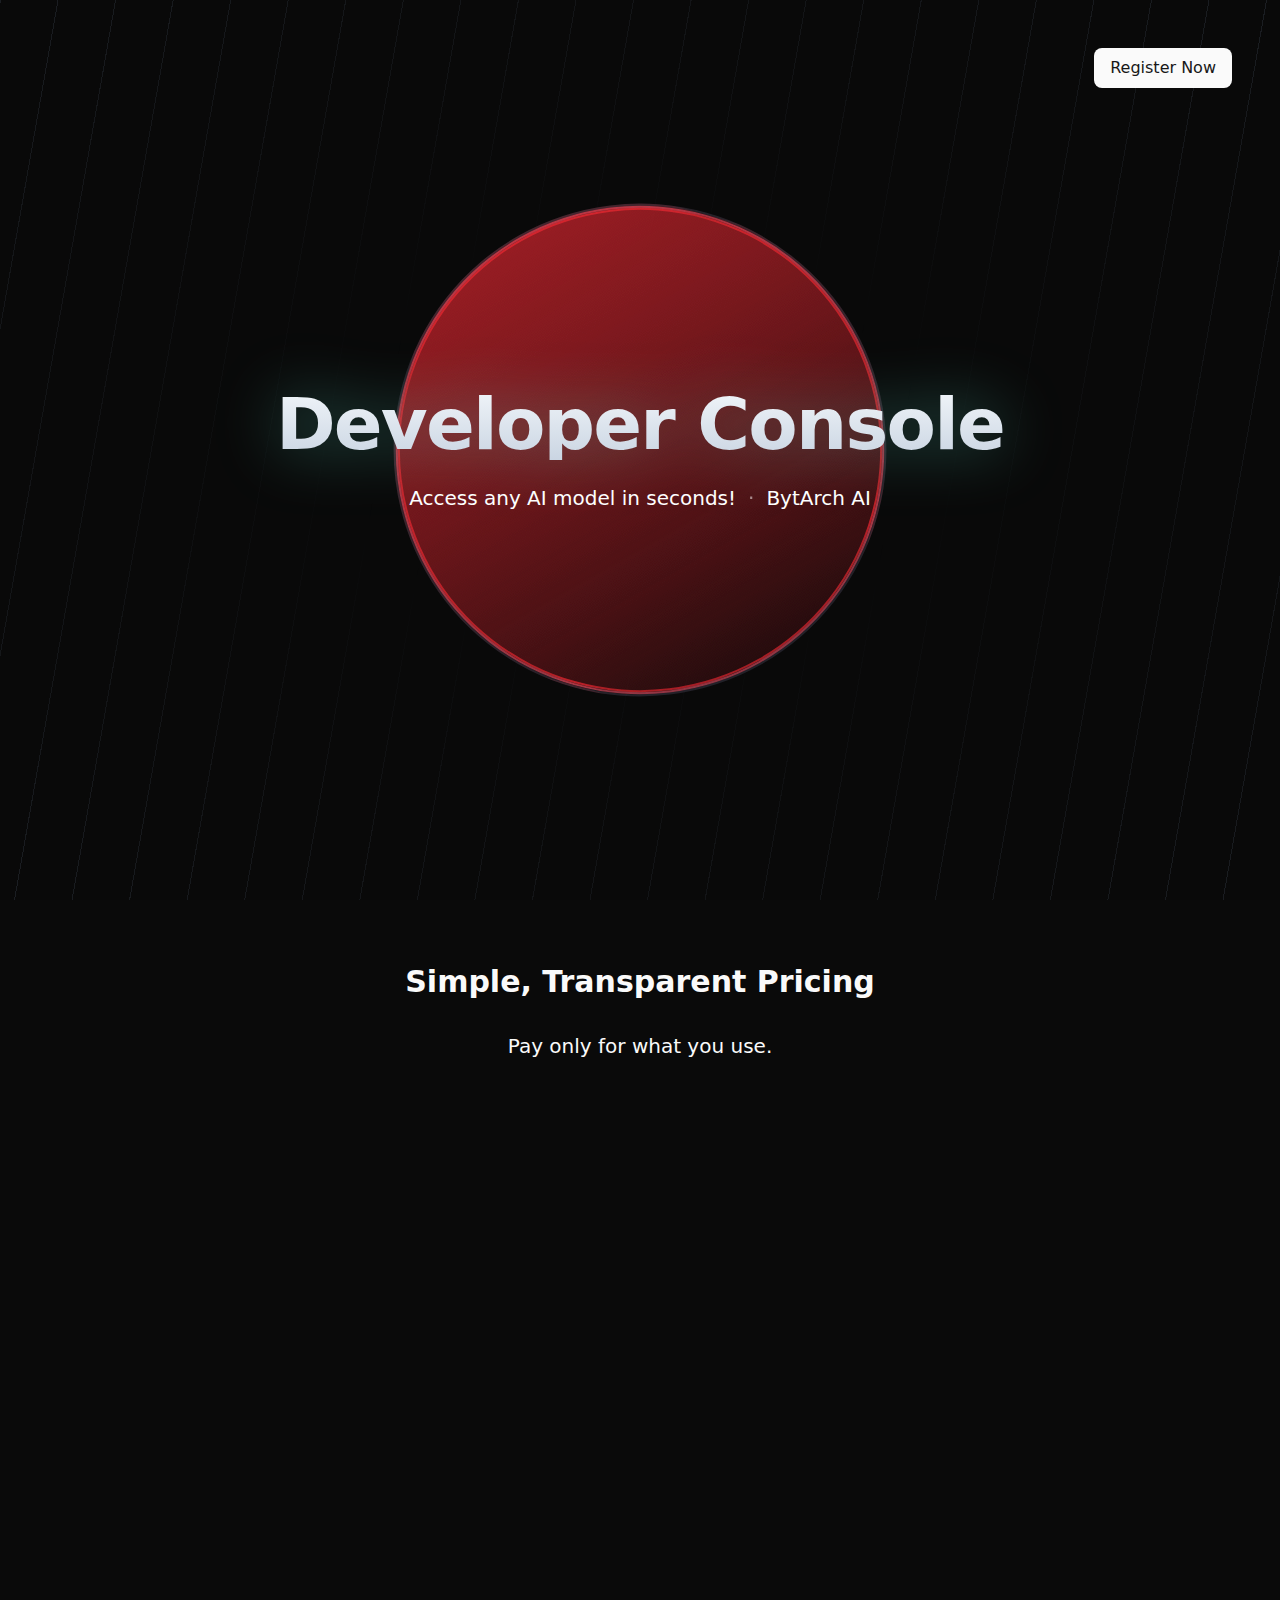
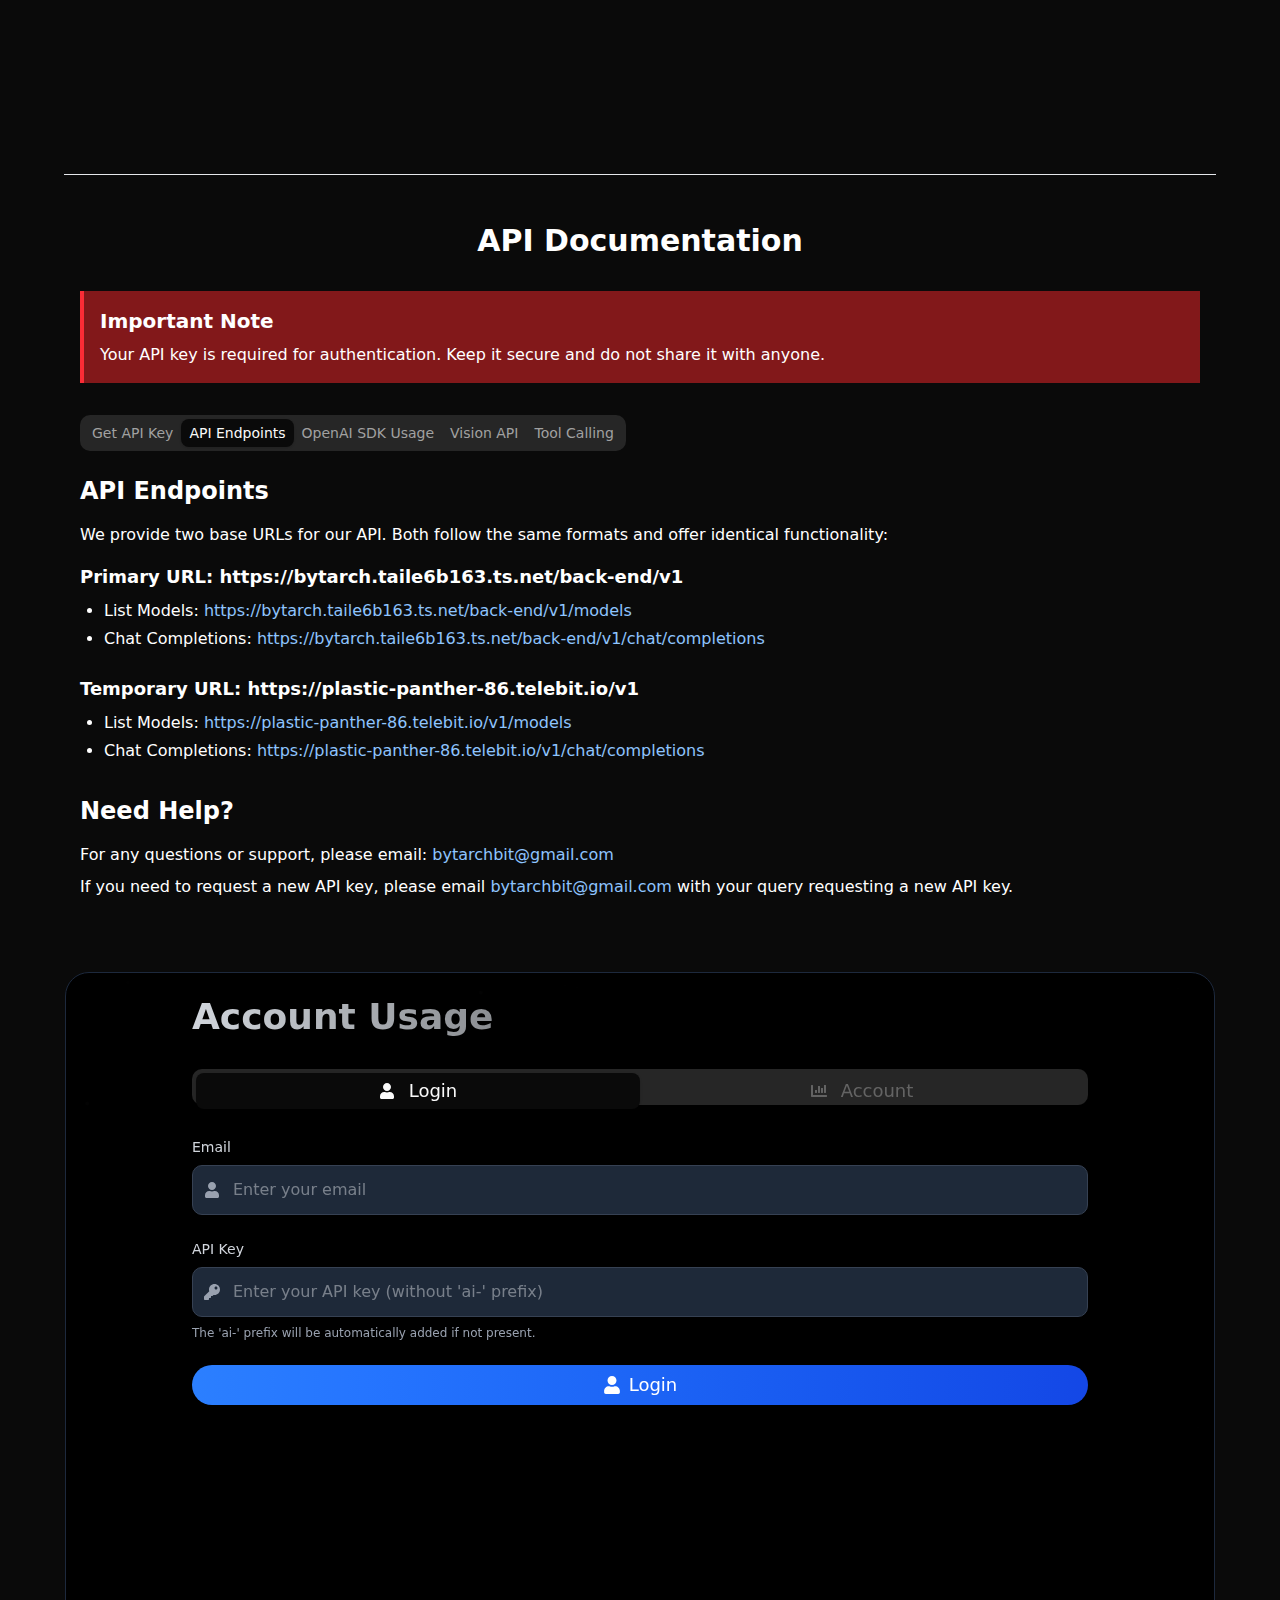
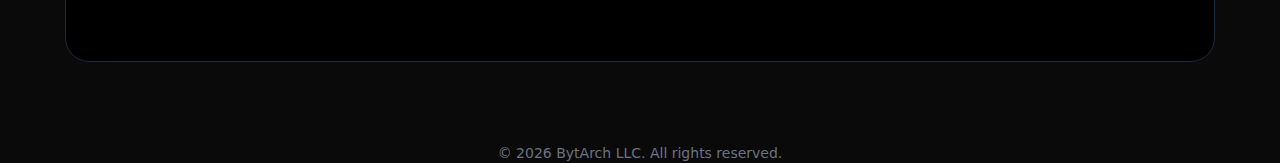
==== commit d9edcf2d: "Add files via upload" ====
--- a/index.html
+++ b/index.html
@@ -1 +1 @@
-<!DOCTYPE html><html lang="en" class="dark"><head><meta charSet="utf-8"/><meta name="viewport" content="width=device-width, initial-scale=1"/><link rel="preload" href="/_next/static/media/569ce4b8f30dc480-s.p.woff2" as="font" crossorigin="" type="font/woff2"/><link rel="preload" href="/_next/static/media/93f479601ee12b01-s.p.woff2" as="font" crossorigin="" type="font/woff2"/><link rel="stylesheet" href="/_next/static/css/81310fec73886f77.css" data-precedence="next"/><link rel="preload" as="script" fetchPriority="low" href="/_next/static/chunks/webpack-63901f45a3cd8ed2.js"/><script src="/_next/static/chunks/4bd1b696-f3ee375bdc5dbfe4.js" async=""></script><script src="/_next/static/chunks/684-87a7088c52a98729.js" async=""></script><script src="/_next/static/chunks/main-app-94161894cd981188.js" async=""></script><script src="/_next/static/chunks/837-4cd5a166608a8d6c.js" async=""></script><script src="/_next/static/chunks/app/page-aa1a60b998a3d035.js" async=""></script><meta name="next-size-adjust" content=""/><title>Developer Console - BytArch</title><meta name="description" content="BytArch AI Developer Console: Use AI models in your apps easily. Pay only for what you use, get clear instructions, and choose from many AI features."/><link rel="icon" href="/favicon.ico" type="image/x-icon" sizes="16x16"/><script src="/_next/static/chunks/polyfills-42372ed130431b0a.js" noModule=""></script></head><body class="__variable_4d318d __variable_ea5f4b antialiased bg-background text-foreground"><div class="relative flex min-h-screen w-full items-center justify-center overflow-hidden bg-white dark:bg-black/5"><div class="absolute inset-0 [mask-image:radial-gradient(ellipse_at_center,transparent_30%,black)]"><div class="h-full w-full [background-image:repeating-linear-gradient(100deg,#64748B_0%,#64748B_1px,transparent_1px,transparent_4%)] opacity-20"></div></div><div class="absolute h-[280px] w-[280px] sm:h-[380px] sm:w-[380px] md:h-[480px] md:w-[480px]"><div class="absolute inset-0 rounded-full border-2 bg-gradient-to-br to-transparent border-red-500/60 from-red-500/30"><div class="absolute inset-0 rounded-full mix-blend-screen bg-[radial-gradient(ellipse_at_center,red-500/30/10%,transparent_70%)]"></div></div><div class="absolute inset-0 rounded-full border-2 bg-gradient-to-br to-transparent border-rose-400/50 from-red-500/30"><div class="absolute inset-0 rounded-full mix-blend-screen bg-[radial-gradient(ellipse_at_center,red-500/30/10%,transparent_70%)]"></div></div><div class="absolute inset-0 rounded-full border-2 bg-gradient-to-br to-transparent border-slate-600/30 from-red-500/30"><div class="absolute inset-0 rounded-full mix-blend-screen bg-[radial-gradient(ellipse_at_center,red-500/30/10%,transparent_70%)]"></div></div></div><div class="relative z-10 text-center px-4 sm:px-6 md:px-8" style="opacity:0;transform:translateY(20px)"><h1 class="text-3xl sm:text-4xl md:text-5xl lg:text-7xl font-bold tracking-tight bg-gradient-to-b from-slate-950 to-slate-700 dark:from-slate-100 dark:to-slate-300 bg-clip-text text-transparent drop-shadow-[0_0_32px_rgba(94,234,212,0.4)]">Developer Console</h1><p class="mt-4 sm:mt-6 text-base sm:text-lg md:text-xl dark:text-white text-slate-950" style="opacity:0">Access any AI model in seconds!<span class="mx-2 sm:mx-3 opacity-50">·</span>BytArch AI</p></div><div class="absolute inset-0 [mask-image:radial-gradient(90%_60%_at_50%_50%,#000_40%,transparent)]"><div class="absolute inset-0 bg-[radial-gradient(ellipse_at_center,#0F766E/30%,transparent_70%)] blur-[60px] sm:blur-[90px] md:blur-[120px]"></div><div class="absolute inset-0 bg-[radial-gradient(ellipse_at_center,#2DD4BF/15%,transparent)] blur-[40px] sm:blur-[60px] md:blur-[80px]"></div></div></div><div class="absolute top-4 right-4 sm:top-8 sm:right-8 md:top-12 md:right-12 flex gap-2"><a href="https://forms.gle/RC9q4dXpt51syfd28" target="_blank" rel="noopener noreferrer" data-slot="button" class="inline-flex items-center justify-center gap-2 whitespace-nowrap rounded-md font-medium transition-[color,box-shadow] disabled:pointer-events-none disabled:opacity-50 [&amp;_svg]:pointer-events-none [&amp;_svg:not([class*=&#x27;size-&#x27;])]:size-4 shrink-0 [&amp;_svg]:shrink-0 outline-none focus-visible:border-ring focus-visible:ring-ring/50 focus-visible:ring-[3px] aria-invalid:ring-destructive/20 dark:aria-invalid:ring-destructive/40 aria-invalid:border-destructive bg-primary text-primary-foreground shadow-xs hover:bg-primary/90 h-9 px-4 py-2 has-[&gt;svg]:px-3 text-sm sm:text-base">Register Now</a></div><div class="w-full max-w-4xl mx-auto px-4 py-16"><h2 class="text-3xl font-bold text-center mb-8">Simple, Transparent Pricing</h2><p class="text-xl text-center mb-12">Pay only for what you use.</p><section class="container py-12 md:py-24" style="opacity:0"><div data-slot="card" class="bg-card text-card-foreground flex flex-col gap-6 rounded-xl border py-6 shadow-sm relative mx-auto w-full max-w-6xl overflow-hidden"><div class="flex flex-col lg:flex-row"><div class="flex flex-col justify-between p-6 lg:w-2/5 lg:p-10" style="opacity:0;transform:translateY(20px)"><div><div data-slot="card-header" class="flex flex-col gap-1.5 p-0"><div class="flex items-start justify-between"><div><div data-slot="card-title" class="text-3xl font-bold">Pay-As-You-Go</div><div data-slot="card-description" class="text-muted-foreground text-sm mt-2">Loading model data...</div></div></div></div><div class="mt-6 space-y-4" style="opacity:0;transform:translateY(20px)"><div class="flex items-baseline"><span class="text-5xl font-extrabold">$<!-- -->0</span></div><span class="block text-sm text-muted-foreground">one-time payment</span></div></div><div class="mt-8" style="opacity:0;transform:translateY(20px)"><button data-slot="button" class="inline-flex items-center justify-center gap-2 whitespace-nowrap text-sm font-medium transition-[color,box-shadow] disabled:pointer-events-none disabled:opacity-50 [&amp;_svg]:pointer-events-none [&amp;_svg:not([class*=&#x27;size-&#x27;])]:size-4 shrink-0 [&amp;_svg]:shrink-0 outline-none focus-visible:border-ring focus-visible:ring-ring/50 focus-visible:ring-[3px] aria-invalid:ring-destructive/20 dark:aria-invalid:ring-destructive/40 aria-invalid:border-destructive bg-primary text-primary-foreground shadow-xs hover:bg-primary/90 h-10 rounded-md px-6 has-[&gt;svg]:px-4 w-full">Get Started</button></div></div><div data-orientation="horizontal" role="none" class="shrink-0 bg-border h-[1px] w-full lg:my-6 lg:hidden"></div><div class="bg-muted/50 p-6 lg:w-3/5 lg:p-10" style="opacity:0;transform:translateY(20px)"><div class="space-y-6"><div><h3 class="mb-4 text-lg font-semibold">Features<!-- -->:</h3><ul class="grid grid-cols-1 gap-3 md:grid-cols-2"><li class="flex items-center" style="opacity:0;transform:translateX(-20px)"><svg xmlns="http://www.w3.org/2000/svg" width="24" height="24" viewBox="0 0 24 24" fill="none" stroke="currentColor" stroke-width="2" stroke-linecap="round" stroke-linejoin="round" class="lucide lucide-check mr-2 h-4 w-4 text-primary"><path d="M20 6 9 17l-5-5"></path></svg><span class="text-sm">No minimum commitment</span></li><li class="flex items-center" style="opacity:0;transform:translateX(-20px)"><svg xmlns="http://www.w3.org/2000/svg" width="24" height="24" viewBox="0 0 24 24" fill="none" stroke="currentColor" stroke-width="2" stroke-linecap="round" stroke-linejoin="round" class="lucide lucide-check mr-2 h-4 w-4 text-primary"><path d="M20 6 9 17l-5-5"></path></svg><span class="text-sm">Access to all AI models</span></li></ul></div></div></div></div></div></section></div><section class="max-w-6xl mx-auto px-4 py-12 mt-8 border-t border-gray-200 text-white"><h2 class="text-3xl font-bold mb-8 text-center">API Documentation</h2><div class="mb-8 p-4 border-l-4 border-red-500 bg-red-900 bg-opacity-20"><h3 class="text-xl font-semibold mb-2">Important Note</h3><p>Your API key is required for authentication. Keep it secure and do not share it with anyone.</p></div><div dir="ltr" data-orientation="horizontal" data-slot="tabs" class="flex flex-col gap-2 w-full"><div role="tablist" aria-orientation="horizontal" data-slot="tabs-list" class="bg-muted text-muted-foreground inline-flex h-9 w-fit items-center justify-center rounded-lg p-1 mb-4" tabindex="-1" data-orientation="horizontal" style="outline:none"><button type="button" role="tab" aria-selected="false" aria-controls="radix-«R1ofb»-content-registration" data-state="inactive" id="radix-«R1ofb»-trigger-registration" data-slot="tabs-trigger" class="data-[state=active]:bg-background data-[state=active]:text-foreground focus-visible:border-ring focus-visible:ring-ring/50 focus-visible:outline-ring inline-flex flex-1 items-center justify-center gap-1.5 rounded-md px-2 py-1 text-sm font-medium whitespace-nowrap transition-[color,box-shadow] focus-visible:ring-[3px] focus-visible:outline-1 disabled:pointer-events-none disabled:opacity-50 data-[state=active]:shadow-sm [&amp;_svg]:pointer-events-none [&amp;_svg]:shrink-0 [&amp;_svg:not([class*=&#x27;size-&#x27;])]:size-4" tabindex="-1" data-orientation="horizontal" data-radix-collection-item="">Get API Key</button><button type="button" role="tab" aria-selected="true" aria-controls="radix-«R1ofb»-content-endpoints" data-state="active" id="radix-«R1ofb»-trigger-endpoints" data-slot="tabs-trigger" class="data-[state=active]:bg-background data-[state=active]:text-foreground focus-visible:border-ring focus-visible:ring-ring/50 focus-visible:outline-ring inline-flex flex-1 items-center justify-center gap-1.5 rounded-md px-2 py-1 text-sm font-medium whitespace-nowrap transition-[color,box-shadow] focus-visible:ring-[3px] focus-visible:outline-1 disabled:pointer-events-none disabled:opacity-50 data-[state=active]:shadow-sm [&amp;_svg]:pointer-events-none [&amp;_svg]:shrink-0 [&amp;_svg:not([class*=&#x27;size-&#x27;])]:size-4" tabindex="-1" data-orientation="horizontal" data-radix-collection-item="">API Endpoints</button><button type="button" role="tab" aria-selected="false" aria-controls="radix-«R1ofb»-content-sdk" data-state="inactive" id="radix-«R1ofb»-trigger-sdk" data-slot="tabs-trigger" class="data-[state=active]:bg-background data-[state=active]:text-foreground focus-visible:border-ring focus-visible:ring-ring/50 focus-visible:outline-ring inline-flex flex-1 items-center justify-center gap-1.5 rounded-md px-2 py-1 text-sm font-medium whitespace-nowrap transition-[color,box-shadow] focus-visible:ring-[3px] focus-visible:outline-1 disabled:pointer-events-none disabled:opacity-50 data-[state=active]:shadow-sm [&amp;_svg]:pointer-events-none [&amp;_svg]:shrink-0 [&amp;_svg:not([class*=&#x27;size-&#x27;])]:size-4" tabindex="-1" data-orientation="horizontal" data-radix-collection-item="">OpenAI SDK Usage</button><button type="button" role="tab" aria-selected="false" aria-controls="radix-«R1ofb»-content-vision" data-state="inactive" id="radix-«R1ofb»-trigger-vision" data-slot="tabs-trigger" class="data-[state=active]:bg-background data-[state=active]:text-foreground focus-visible:border-ring focus-visible:ring-ring/50 focus-visible:outline-ring inline-flex flex-1 items-center justify-center gap-1.5 rounded-md px-2 py-1 text-sm font-medium whitespace-nowrap transition-[color,box-shadow] focus-visible:ring-[3px] focus-visible:outline-1 disabled:pointer-events-none disabled:opacity-50 data-[state=active]:shadow-sm [&amp;_svg]:pointer-events-none [&amp;_svg]:shrink-0 [&amp;_svg:not([class*=&#x27;size-&#x27;])]:size-4" tabindex="-1" data-orientation="horizontal" data-radix-collection-item="">Vision API</button><button type="button" role="tab" aria-selected="false" aria-controls="radix-«R1ofb»-content-toolcalling" data-state="inactive" id="radix-«R1ofb»-trigger-toolcalling" data-slot="tabs-trigger" class="data-[state=active]:bg-background data-[state=active]:text-foreground focus-visible:border-ring focus-visible:ring-ring/50 focus-visible:outline-ring inline-flex flex-1 items-center justify-center gap-1.5 rounded-md px-2 py-1 text-sm font-medium whitespace-nowrap transition-[color,box-shadow] focus-visible:ring-[3px] focus-visible:outline-1 disabled:pointer-events-none disabled:opacity-50 data-[state=active]:shadow-sm [&amp;_svg]:pointer-events-none [&amp;_svg]:shrink-0 [&amp;_svg:not([class*=&#x27;size-&#x27;])]:size-4" tabindex="-1" data-orientation="horizontal" data-radix-collection-item="">Tool Calling</button></div><div data-state="active" data-orientation="horizontal" role="tabpanel" aria-labelledby="radix-«R1ofb»-trigger-endpoints" id="radix-«R1ofb»-content-endpoints" tabindex="0" data-slot="tabs-content" class="flex-1 outline-none" style="animation-duration:0s"><h3 class="text-2xl font-semibold mb-4">API Endpoints</h3><p class="mb-4">We provide two base URLs for our API. Both follow the same formats and offer identical functionality:</p><div class="space-y-6"><div><h4 class="text-lg font-bold mb-2">Primary URL: https://bytarch.taile6b163.ts.net/back-end/v1</h4><ul class="list-disc ml-6 space-y-1"><li>List Models: <a href="https://bytarch.taile6b163.ts.net/back-end/v1/models" target="_blank" rel="noopener noreferrer" class="text-blue-300 hover:underline">https://bytarch.taile6b163.ts.net/back-end/v1/models</a></li><li>Chat Completions: <a href="https://bytarch.taile6b163.ts.net/back-end/v1/chat/completions" target="_blank" rel="noopener noreferrer" class="text-blue-300 hover:underline">https://bytarch.taile6b163.ts.net/back-end/v1/chat/completions</a></li></ul></div><div><h4 class="text-lg font-bold mb-2">Temporary URL: https://plastic-panther-86.telebit.io/v1</h4><ul class="list-disc ml-6 space-y-1"><li>List Models: <a href="https://plastic-panther-86.telebit.io/v1/models" target="_blank" rel="noopener noreferrer" class="text-blue-300 hover:underline">https://plastic-panther-86.telebit.io/v1/models</a></li><li>Chat Completions: <a href="https://plastic-panther-86.telebit.io/v1/chat/completions" target="_blank" rel="noopener noreferrer" class="text-blue-300 hover:underline">https://plastic-panther-86.telebit.io/v1/chat/completions</a></li></ul></div></div></div><div data-state="inactive" data-orientation="horizontal" role="tabpanel" aria-labelledby="radix-«R1ofb»-trigger-sdk" hidden="" id="radix-«R1ofb»-content-sdk" tabindex="0" data-slot="tabs-content" class="flex-1 outline-none"></div><div data-state="inactive" data-orientation="horizontal" role="tabpanel" aria-labelledby="radix-«R1ofb»-trigger-vision" hidden="" id="radix-«R1ofb»-content-vision" tabindex="0" data-slot="tabs-content" class="flex-1 outline-none"></div><div data-state="inactive" data-orientation="horizontal" role="tabpanel" aria-labelledby="radix-«R1ofb»-trigger-registration" hidden="" id="radix-«R1ofb»-content-registration" tabindex="0" data-slot="tabs-content" class="flex-1 outline-none"></div><div data-state="inactive" data-orientation="horizontal" role="tabpanel" aria-labelledby="radix-«R1ofb»-trigger-toolcalling" hidden="" id="radix-«R1ofb»-content-toolcalling" tabindex="0" data-slot="tabs-content" class="flex-1 outline-none"></div></div><div class="mt-8"><h3 class="text-2xl font-semibold mb-4">Need Help?</h3><p class="mb-2">For any questions or support, please email: <a href="mailto:bytarchbit@gmail.com" class="text-blue-300 hover:underline">bytarchbit@gmail.com</a></p><p>If you need to request a new API key, please email <a href="mailto:bytarchbit@gmail.com" class="text-blue-300 hover:underline">bytarchbit@gmail.com</a> with your query requesting a new API key.</p></div></section><div class="text-center text-sm text-gray-500 mt-8">© <!-- -->2025<!-- --> <a href="https://bytarchbz.netlify.app" target="_blank" rel="noopener noreferrer" class="hover:underline">BytArch LLC</a>. All rights reserved.</div><script src="/_next/static/chunks/webpack-63901f45a3cd8ed2.js" async=""></script><script>(self.__next_f=self.__next_f||[]).push([0])</script><script>self.__next_f.push([1,"1:\"$Sreact.fragment\"\n2:I[\"(app-pages-browser)/./node_modules/next/dist/client/components/layout-router.js\",[],\"\"]\n3:I[\"(app-pages-browser)/./node_modules/next/dist/client/components/render-from-template-context.js\",[],\"\"]\n4:I[\"(app-pages-browser)/./node_modules/next/dist/client/components/client-page.js\",[],\"ClientPageRoot\"]\n5:I[\"(app-pages-browser)/./app/page.tsx\",[\"837\",\"static/chunks/837-4cd5a166608a8d6c.js\",\"974\",\"static/chunks/app/page-aa1a60b998a3d035.js\"],\"default\"]\n8:I[\"(app-pages-browser)/./node_modules/next/dist/client/components/metadata/metadata-boundary.js\",[],\"OutletBoundary\"]\nb:I[\"(app-pages-browser)/./node_modules/next/dist/client/components/metadata/metadata-boundary.js\",[],\"ViewportBoundary\"]\nd:I[\"(app-pages-browser)/./node_modules/next/dist/client/components/metadata/metadata-boundary.js\",[],\"MetadataBoundary\"]\nf:I[\"(app-pages-browser)/./node_modules/next/dist/client/components/error-boundary.js\",[],\"\"]\n:HL[\"/_next/static/media/569ce4b8f30dc480-s.p.woff2\",\"font\",{\"crossOrigin\":\"\",\"type\":\"font/woff2\"}]\n:HL[\"/_next/static/media/93f479601ee12b01-s.p.woff2\",\"font\",{\"crossOrigin\":\"\",\"type\":\"font/woff2\"}]\n:HL[\"/_next/static/css/81310fec73886f77.css\",\"style\"]\n"])</script><script>self.__next_f.push([1,"0:{\"P\":null,\"b\":\"f6RfinEzU41zH0NHzME0f\",\"p\":\"\",\"c\":[\"\",\"\"],\"i\":false,\"f\":[[[\"\",{\"children\":[\"__PAGE__\",{}]},\"$undefined\",\"$undefined\",true],[\"\",[\"$\",\"$1\",\"c\",{\"children\":[[[\"$\",\"link\",\"0\",{\"rel\":\"stylesheet\",\"href\":\"/_next/static/css/81310fec73886f77.css\",\"precedence\":\"next\",\"crossOrigin\":\"$undefined\",\"nonce\":\"$undefined\"}]],[\"$\",\"html\",null,{\"lang\":\"en\",\"className\":\"dark\",\"children\":[\"$\",\"body\",null,{\"className\":\"__variable_4d318d __variable_ea5f4b antialiased bg-background text-foreground\",\"children\":[\"$\",\"$L2\",null,{\"parallelRouterKey\":\"children\",\"error\":\"$undefined\",\"errorStyles\":\"$undefined\",\"errorScripts\":\"$undefined\",\"template\":[\"$\",\"$L3\",null,{}],\"templateStyles\":\"$undefined\",\"templateScripts\":\"$undefined\",\"notFound\":[[[\"$\",\"title\",null,{\"children\":\"404: This page could not be found.\"}],[\"$\",\"div\",null,{\"style\":{\"fontFamily\":\"system-ui,\\\"Segoe UI\\\",Roboto,Helvetica,Arial,sans-serif,\\\"Apple Color Emoji\\\",\\\"Segoe UI Emoji\\\"\",\"height\":\"100vh\",\"textAlign\":\"center\",\"display\":\"flex\",\"flexDirection\":\"column\",\"alignItems\":\"center\",\"justifyContent\":\"center\"},\"children\":[\"$\",\"div\",null,{\"children\":[[\"$\",\"style\",null,{\"dangerouslySetInnerHTML\":{\"__html\":\"body{color:#000;background:#fff;margin:0}.next-error-h1{border-right:1px solid rgba(0,0,0,.3)}@media (prefers-color-scheme:dark){body{color:#fff;background:#000}.next-error-h1{border-right:1px solid rgba(255,255,255,.3)}}\"}}],[\"$\",\"h1\",null,{\"className\":\"next-error-h1\",\"style\":{\"display\":\"inline-block\",\"margin\":\"0 20px 0 0\",\"padding\":\"0 23px 0 0\",\"fontSize\":24,\"fontWeight\":500,\"verticalAlign\":\"top\",\"lineHeight\":\"49px\"},\"children\":404}],[\"$\",\"div\",null,{\"style\":{\"display\":\"inline-block\"},\"children\":[\"$\",\"h2\",null,{\"style\":{\"fontSize\":14,\"fontWeight\":400,\"lineHeight\":\"49px\",\"margin\":0},\"children\":\"This page could not be found.\"}]}]]}]}]],\"$undefined\",[]],\"forbidden\":\"$undefined\",\"unauthorized\":\"$undefined\"}]}]}]]}],{\"children\":[\"__PAGE__\",[\"$\",\"$1\",\"c\",{\"children\":[[\"$\",\"$L4\",null,{\"Component\":\"$5\",\"searchParams\":{},\"params\":{},\"promises\":[\"$@6\",\"$@7\"]}],\"$undefined\",null,[\"$\",\"$L8\",null,{\"children\":[\"$L9\",\"$La\",null]}]]}],{},null,false]},null,false],[\"$\",\"$1\",\"h\",{\"children\":[null,[\"$\",\"$1\",\"0Sp3ijsIWqk27Od2qVmgk\",{\"children\":[[\"$\",\"$Lb\",null,{\"children\":\"$Lc\"}],[\"$\",\"meta\",null,{\"name\":\"next-size-adjust\",\"content\":\"\"}]]}],[\"$\",\"$Ld\",null,{\"children\":\"$Le\"}]]}],false]],\"m\":\"$undefined\",\"G\":[\"$f\",\"$undefined\"],\"s\":false,\"S\":true}\n"])</script><script>self.__next_f.push([1,"6:{}\n7:{}\n"])</script><script>self.__next_f.push([1,"c:[[\"$\",\"meta\",\"0\",{\"charSet\":\"utf-8\"}],[\"$\",\"meta\",\"1\",{\"name\":\"viewport\",\"content\":\"width=device-width, initial-scale=1\"}]]\n9:null\n"])</script><script>self.__next_f.push([1,"a:null\ne:[[\"$\",\"title\",\"0\",{\"children\":\"Developer Console - BytArch\"}],[\"$\",\"meta\",\"1\",{\"name\":\"description\",\"content\":\"BytArch AI Developer Console: Use AI models in your apps easily. Pay only for what you use, get clear instructions, and choose from many AI features.\"}],[\"$\",\"link\",\"2\",{\"rel\":\"icon\",\"href\":\"/favicon.ico\",\"type\":\"image/x-icon\",\"sizes\":\"16x16\"}]]\n"])</script></body></html>+<!DOCTYPE html><html lang="en" class="dark"><head><meta charSet="utf-8"/><meta name="viewport" content="width=device-width, initial-scale=1"/><link rel="preload" href="/_next/static/media/569ce4b8f30dc480-s.p.woff2" as="font" crossorigin="" type="font/woff2"/><link rel="preload" href="/_next/static/media/93f479601ee12b01-s.p.woff2" as="font" crossorigin="" type="font/woff2"/><link rel="stylesheet" href="/_next/static/css/66b2ae346382c848.css" data-precedence="next"/><link rel="preload" as="script" fetchPriority="low" href="/_next/static/chunks/webpack-63901f45a3cd8ed2.js"/><script src="/_next/static/chunks/4bd1b696-f3ee375bdc5dbfe4.js" async=""></script><script src="/_next/static/chunks/684-87a7088c52a98729.js" async=""></script><script src="/_next/static/chunks/main-app-94161894cd981188.js" async=""></script><script src="/_next/static/chunks/8e1d74a4-3edaefa1654b27bf.js" async=""></script><script src="/_next/static/chunks/233-077d66ddbfd3df2b.js" async=""></script><script src="/_next/static/chunks/app/page-bad50f2e6f382db2.js" async=""></script><meta name="next-size-adjust" content=""/><title>Developer Console - BytArch</title><meta name="description" content="BytArch AI Developer Console: Use AI models in your apps easily. Pay only for what you use, get clear instructions, and choose from many AI features."/><link rel="icon" href="/favicon.ico" type="image/x-icon" sizes="16x16"/><script src="/_next/static/chunks/polyfills-42372ed130431b0a.js" noModule=""></script></head><body class="__variable_4d318d __variable_ea5f4b antialiased bg-background text-foreground"><div class="relative flex min-h-screen w-full items-center justify-center overflow-hidden bg-white dark:bg-black/5"><div class="absolute inset-0 [mask-image:radial-gradient(ellipse_at_center,transparent_30%,black)]"><div class="h-full w-full [background-image:repeating-linear-gradient(100deg,#64748B_0%,#64748B_1px,transparent_1px,transparent_4%)] opacity-20"></div></div><div class="absolute h-[280px] w-[280px] sm:h-[380px] sm:w-[380px] md:h-[480px] md:w-[480px]"><div class="absolute inset-0 rounded-full border-2 bg-gradient-to-br to-transparent border-red-500/60 from-red-500/30"><div class="absolute inset-0 rounded-full mix-blend-screen bg-[radial-gradient(ellipse_at_center,red-500/30/10%,transparent_70%)]"></div></div><div class="absolute inset-0 rounded-full border-2 bg-gradient-to-br to-transparent border-rose-400/50 from-red-500/30"><div class="absolute inset-0 rounded-full mix-blend-screen bg-[radial-gradient(ellipse_at_center,red-500/30/10%,transparent_70%)]"></div></div><div class="absolute inset-0 rounded-full border-2 bg-gradient-to-br to-transparent border-slate-600/30 from-red-500/30"><div class="absolute inset-0 rounded-full mix-blend-screen bg-[radial-gradient(ellipse_at_center,red-500/30/10%,transparent_70%)]"></div></div></div><div class="relative z-10 text-center px-4 sm:px-6 md:px-8" style="opacity:0;transform:translateY(20px)"><h1 class="text-3xl sm:text-4xl md:text-5xl lg:text-7xl font-bold tracking-tight bg-gradient-to-b from-slate-950 to-slate-700 dark:from-slate-100 dark:to-slate-300 bg-clip-text text-transparent drop-shadow-[0_0_32px_rgba(94,234,212,0.4)]">Developer Console</h1><p class="mt-4 sm:mt-6 text-base sm:text-lg md:text-xl dark:text-white text-slate-950" style="opacity:0">Access any AI model in seconds!<span class="mx-2 sm:mx-3 opacity-50">·</span>BytArch AI</p></div><div class="absolute inset-0 [mask-image:radial-gradient(90%_60%_at_50%_50%,#000_40%,transparent)]"><div class="absolute inset-0 bg-[radial-gradient(ellipse_at_center,#0F766E/30%,transparent_70%)] blur-[60px] sm:blur-[90px] md:blur-[120px]"></div><div class="absolute inset-0 bg-[radial-gradient(ellipse_at_center,#2DD4BF/15%,transparent)] blur-[40px] sm:blur-[60px] md:blur-[80px]"></div></div></div><div class="absolute top-4 right-4 sm:top-8 sm:right-8 md:top-12 md:right-12 flex gap-2"><a href="https://forms.gle/RC9q4dXpt51syfd28" target="_blank" rel="noopener noreferrer" class="inline-flex items-center justify-center rounded-md font-medium ring-offset-background transition-colors focus-visible:outline-none focus-visible:ring-2 focus-visible:ring-ring focus-visible:ring-offset-2 disabled:pointer-events-none disabled:opacity-50 bg-primary text-primary-foreground hover:bg-primary/90 h-10 px-4 py-2 text-sm sm:text-base">Register Now</a></div><div class="w-full max-w-4xl mx-auto px-4 py-16"><h2 class="text-3xl font-bold text-center mb-8">Simple, Transparent Pricing</h2><p class="text-xl text-center mb-12">Pay only for what you use.</p><section class="container py-12 md:py-24" style="opacity:0"><div data-slot="card" class="bg-card text-card-foreground flex flex-col gap-6 rounded-xl border py-6 shadow-sm relative mx-auto w-full max-w-6xl overflow-hidden"><div class="flex flex-col lg:flex-row"><div class="flex flex-col justify-between p-6 lg:w-2/5 lg:p-10" style="opacity:0;transform:translateY(20px)"><div><div data-slot="card-header" class="flex flex-col gap-1.5 p-0"><div class="flex items-start justify-between"><div><div data-slot="card-title" class="text-3xl font-bold">Pay-As-You-Go</div><div data-slot="card-description" class="text-muted-foreground text-sm mt-2">Loading model data...</div></div></div></div><div class="mt-6 space-y-4" style="opacity:0;transform:translateY(20px)"><div class="flex items-baseline"><span class="text-5xl font-extrabold">$<!-- -->0</span></div><span class="block text-sm text-muted-foreground">one-time payment</span></div></div><div class="mt-8" style="opacity:0;transform:translateY(20px)"><button class="inline-flex items-center justify-center text-sm font-medium ring-offset-background transition-colors focus-visible:outline-none focus-visible:ring-2 focus-visible:ring-ring focus-visible:ring-offset-2 disabled:pointer-events-none disabled:opacity-50 bg-primary text-primary-foreground hover:bg-primary/90 h-11 rounded-md px-8 w-full">Get Started</button></div></div><div data-orientation="horizontal" role="none" class="shrink-0 bg-border h-[1px] w-full lg:my-6 lg:hidden"></div><div class="bg-muted/50 p-6 lg:w-3/5 lg:p-10" style="opacity:0;transform:translateY(20px)"><div class="space-y-6"><div><h3 class="mb-4 text-lg font-semibold">Features<!-- -->:</h3><ul class="grid grid-cols-1 gap-3 md:grid-cols-2"><li class="flex items-center" style="opacity:0;transform:translateX(-20px)"><svg xmlns="http://www.w3.org/2000/svg" width="24" height="24" viewBox="0 0 24 24" fill="none" stroke="currentColor" stroke-width="2" stroke-linecap="round" stroke-linejoin="round" class="lucide lucide-check mr-2 h-4 w-4 text-primary"><path d="M20 6 9 17l-5-5"></path></svg><span class="text-sm">No minimum commitment</span></li><li class="flex items-center" style="opacity:0;transform:translateX(-20px)"><svg xmlns="http://www.w3.org/2000/svg" width="24" height="24" viewBox="0 0 24 24" fill="none" stroke="currentColor" stroke-width="2" stroke-linecap="round" stroke-linejoin="round" class="lucide lucide-check mr-2 h-4 w-4 text-primary"><path d="M20 6 9 17l-5-5"></path></svg><span class="text-sm">Access to all AI models</span></li></ul></div></div></div></div></div></section></div><section class="max-w-6xl mx-auto px-4 py-12 mt-8 border-t border-gray-200 text-white"><h2 class="text-3xl font-bold mb-8 text-center">API Documentation</h2><div class="mb-8 p-4 border-l-4 border-red-500 bg-red-900 bg-opacity-20"><h3 class="text-xl font-semibold mb-2">Important Note</h3><p>Your API key is required for authentication. Keep it secure and do not share it with anyone.</p></div><div dir="ltr" data-orientation="horizontal" data-slot="tabs" class="flex flex-col gap-2 w-full"><div role="tablist" aria-orientation="horizontal" data-slot="tabs-list" class="bg-muted text-muted-foreground inline-flex h-9 w-fit items-center justify-center rounded-lg p-1 mb-4" tabindex="-1" data-orientation="horizontal" style="outline:none"><button type="button" role="tab" aria-selected="false" aria-controls="radix-«R1ofb»-content-registration" data-state="inactive" id="radix-«R1ofb»-trigger-registration" data-slot="tabs-trigger" class="data-[state=active]:bg-background data-[state=active]:text-foreground focus-visible:border-ring focus-visible:ring-ring/50 focus-visible:outline-ring inline-flex flex-1 items-center justify-center gap-1.5 rounded-md px-2 py-1 text-sm font-medium whitespace-nowrap transition-[color,box-shadow] focus-visible:ring-[3px] focus-visible:outline-1 disabled:pointer-events-none disabled:opacity-50 data-[state=active]:shadow-sm [&amp;_svg]:pointer-events-none [&amp;_svg]:shrink-0 [&amp;_svg:not([class*=&#x27;size-&#x27;])]:size-4" tabindex="-1" data-orientation="horizontal" data-radix-collection-item="">Get API Key</button><button type="button" role="tab" aria-selected="true" aria-controls="radix-«R1ofb»-content-endpoints" data-state="active" id="radix-«R1ofb»-trigger-endpoints" data-slot="tabs-trigger" class="data-[state=active]:bg-background data-[state=active]:text-foreground focus-visible:border-ring focus-visible:ring-ring/50 focus-visible:outline-ring inline-flex flex-1 items-center justify-center gap-1.5 rounded-md px-2 py-1 text-sm font-medium whitespace-nowrap transition-[color,box-shadow] focus-visible:ring-[3px] focus-visible:outline-1 disabled:pointer-events-none disabled:opacity-50 data-[state=active]:shadow-sm [&amp;_svg]:pointer-events-none [&amp;_svg]:shrink-0 [&amp;_svg:not([class*=&#x27;size-&#x27;])]:size-4" tabindex="-1" data-orientation="horizontal" data-radix-collection-item="">API Endpoints</button><button type="button" role="tab" aria-selected="false" aria-controls="radix-«R1ofb»-content-sdk" data-state="inactive" id="radix-«R1ofb»-trigger-sdk" data-slot="tabs-trigger" class="data-[state=active]:bg-background data-[state=active]:text-foreground focus-visible:border-ring focus-visible:ring-ring/50 focus-visible:outline-ring inline-flex flex-1 items-center justify-center gap-1.5 rounded-md px-2 py-1 text-sm font-medium whitespace-nowrap transition-[color,box-shadow] focus-visible:ring-[3px] focus-visible:outline-1 disabled:pointer-events-none disabled:opacity-50 data-[state=active]:shadow-sm [&amp;_svg]:pointer-events-none [&amp;_svg]:shrink-0 [&amp;_svg:not([class*=&#x27;size-&#x27;])]:size-4" tabindex="-1" data-orientation="horizontal" data-radix-collection-item="">OpenAI SDK Usage</button><button type="button" role="tab" aria-selected="false" aria-controls="radix-«R1ofb»-content-vision" data-state="inactive" id="radix-«R1ofb»-trigger-vision" data-slot="tabs-trigger" class="data-[state=active]:bg-background data-[state=active]:text-foreground focus-visible:border-ring focus-visible:ring-ring/50 focus-visible:outline-ring inline-flex flex-1 items-center justify-center gap-1.5 rounded-md px-2 py-1 text-sm font-medium whitespace-nowrap transition-[color,box-shadow] focus-visible:ring-[3px] focus-visible:outline-1 disabled:pointer-events-none disabled:opacity-50 data-[state=active]:shadow-sm [&amp;_svg]:pointer-events-none [&amp;_svg]:shrink-0 [&amp;_svg:not([class*=&#x27;size-&#x27;])]:size-4" tabindex="-1" data-orientation="horizontal" data-radix-collection-item="">Vision API</button><button type="button" role="tab" aria-selected="false" aria-controls="radix-«R1ofb»-content-toolcalling" data-state="inactive" id="radix-«R1ofb»-trigger-toolcalling" data-slot="tabs-trigger" class="data-[state=active]:bg-background data-[state=active]:text-foreground focus-visible:border-ring focus-visible:ring-ring/50 focus-visible:outline-ring inline-flex flex-1 items-center justify-center gap-1.5 rounded-md px-2 py-1 text-sm font-medium whitespace-nowrap transition-[color,box-shadow] focus-visible:ring-[3px] focus-visible:outline-1 disabled:pointer-events-none disabled:opacity-50 data-[state=active]:shadow-sm [&amp;_svg]:pointer-events-none [&amp;_svg]:shrink-0 [&amp;_svg:not([class*=&#x27;size-&#x27;])]:size-4" tabindex="-1" data-orientation="horizontal" data-radix-collection-item="">Tool Calling</button></div><div data-state="active" data-orientation="horizontal" role="tabpanel" aria-labelledby="radix-«R1ofb»-trigger-endpoints" id="radix-«R1ofb»-content-endpoints" tabindex="0" data-slot="tabs-content" class="flex-1 outline-none" style="animation-duration:0s"><h3 class="text-2xl font-semibold mb-4">API Endpoints</h3><p class="mb-4">We provide two base URLs for our API. Both follow the same formats and offer identical functionality:</p><div class="space-y-6"><div><h4 class="text-lg font-bold mb-2">Primary URL: https://bytarch.taile6b163.ts.net/back-end/v1</h4><ul class="list-disc ml-6 space-y-1"><li>List Models: <a href="https://bytarch.taile6b163.ts.net/back-end/v1/models" target="_blank" rel="noopener noreferrer" class="text-blue-300 hover:underline">https://bytarch.taile6b163.ts.net/back-end/v1/models</a></li><li>Chat Completions: <a href="https://bytarch.taile6b163.ts.net/back-end/v1/chat/completions" target="_blank" rel="noopener noreferrer" class="text-blue-300 hover:underline">https://bytarch.taile6b163.ts.net/back-end/v1/chat/completions</a></li></ul></div><div><h4 class="text-lg font-bold mb-2">Temporary URL: https://plastic-panther-86.telebit.io/v1</h4><ul class="list-disc ml-6 space-y-1"><li>List Models: <a href="https://plastic-panther-86.telebit.io/v1/models" target="_blank" rel="noopener noreferrer" class="text-blue-300 hover:underline">https://plastic-panther-86.telebit.io/v1/models</a></li><li>Chat Completions: <a href="https://plastic-panther-86.telebit.io/v1/chat/completions" target="_blank" rel="noopener noreferrer" class="text-blue-300 hover:underline">https://plastic-panther-86.telebit.io/v1/chat/completions</a></li></ul></div></div></div><div data-state="inactive" data-orientation="horizontal" role="tabpanel" aria-labelledby="radix-«R1ofb»-trigger-sdk" hidden="" id="radix-«R1ofb»-content-sdk" tabindex="0" data-slot="tabs-content" class="flex-1 outline-none"></div><div data-state="inactive" data-orientation="horizontal" role="tabpanel" aria-labelledby="radix-«R1ofb»-trigger-vision" hidden="" id="radix-«R1ofb»-content-vision" tabindex="0" data-slot="tabs-content" class="flex-1 outline-none"></div><div data-state="inactive" data-orientation="horizontal" role="tabpanel" aria-labelledby="radix-«R1ofb»-trigger-registration" hidden="" id="radix-«R1ofb»-content-registration" tabindex="0" data-slot="tabs-content" class="flex-1 outline-none"></div><div data-state="inactive" data-orientation="horizontal" role="tabpanel" aria-labelledby="radix-«R1ofb»-trigger-toolcalling" hidden="" id="radix-«R1ofb»-content-toolcalling" tabindex="0" data-slot="tabs-content" class="flex-1 outline-none"></div></div><div class="mt-8"><h3 class="text-2xl font-semibold mb-4">Need Help?</h3><p class="mb-2">For any questions or support, please email: <a href="mailto:bytarchbit@gmail.com" class="text-blue-300 hover:underline">bytarchbit@gmail.com</a></p><p>If you need to request a new API key, please email <a href="mailto:bytarchbit@gmail.com" class="text-blue-300 hover:underline">bytarchbit@gmail.com</a> with your query requesting a new API key.</p></div></section><section class="relative mx-auto mb-20 mt-6 max-w-6xl"><div class="group h-full"><div class="group/item h-full md:col-span-6 lg:col-span-12" data-aos="fade-down"><div class="relative overflow-hidden p-px before:pointer-events-none before:absolute before:-left-48 before:-top-48 before:z-30 before:h-96 before:w-96 before:translate-x-[var(--mouse-x)] before:translate-y-[var(--mouse-y)] before:rounded-full before:bg-lime-500 before:opacity-0 before:blur-[100px] before:transition-opacity before:duration-500 after:absolute after:inset-0 after:z-10 after:rounded-3xl after:opacity-0 after:transition-opacity after:duration-500  before:hover:opacity-20 after:group-hover:opacity-100 dark:before:bg-white/50  rounded-3xl p-6"><div class="relative z-20 h-full overflow-hidden rounded-3xl border border-slate-200 bg-white dark:border-slate-800 dark:bg-black"><div class="absolute inset-0 -z-10 opacity-10 transition-opacity duration-1000 ease-in-out group-hover/item:opacity-100" aria-hidden="true"><canvas></canvas></div><div class="flex justify-center p-6"><div class="w-full max-w-4xl"><h3 class="text-3xl sm:text-4xl font-bold text-transparent bg-clip-text bg-gradient-to-r from-gray-300 to-silver mb-8">Account Usage</h3><div dir="ltr" data-orientation="horizontal" data-slot="tabs" class="flex flex-col gap-2 w-full"><div role="tablist" aria-orientation="horizontal" data-slot="tabs-list" class="bg-muted text-muted-foreground h-9 items-center justify-center rounded-lg p-1 grid w-full grid-cols-2 mb-6" tabindex="-1" data-orientation="horizontal" style="outline:none"><button type="button" role="tab" aria-selected="true" aria-controls="radix-«R5afb»-content-login" data-state="active" id="radix-«R5afb»-trigger-login" data-slot="tabs-trigger" class="data-[state=active]:bg-background data-[state=active]:text-foreground focus-visible:border-ring focus-visible:ring-ring/50 focus-visible:outline-ring inline-flex flex-1 items-center justify-center gap-1.5 rounded-md px-2 py-1 font-medium whitespace-nowrap transition-[color,box-shadow] focus-visible:ring-[3px] focus-visible:outline-1 disabled:pointer-events-none disabled:opacity-50 data-[state=active]:shadow-sm [&amp;_svg]:pointer-events-none [&amp;_svg]:shrink-0 [&amp;_svg:not([class*=&#x27;size-&#x27;])]:size-4 text-lg" tabindex="-1" data-orientation="horizontal" data-radix-collection-item=""><svg stroke="currentColor" fill="currentColor" stroke-width="0" viewBox="0 0 448 512" class="mr-2" height="1em" width="1em" xmlns="http://www.w3.org/2000/svg"><path d="M224 256c70.7 0 128-57.3 128-128S294.7 0 224 0 96 57.3 96 128s57.3 128 128 128zm89.6 32h-16.7c-22.2 10.2-46.9 16-72.9 16s-50.6-5.8-72.9-16h-16.7C60.2 288 0 348.2 0 422.4V464c0 26.5 21.5 48 48 48h352c26.5 0 48-21.5 48-48v-41.6c0-74.2-60.2-134.4-134.4-134.4z"></path></svg>Login</button><button type="button" role="tab" aria-selected="false" aria-controls="radix-«R5afb»-content-account" data-state="inactive" data-disabled="" disabled="" id="radix-«R5afb»-trigger-account" data-slot="tabs-trigger" class="data-[state=active]:bg-background data-[state=active]:text-foreground focus-visible:border-ring focus-visible:ring-ring/50 focus-visible:outline-ring inline-flex flex-1 items-center justify-center gap-1.5 rounded-md px-2 py-1 font-medium whitespace-nowrap transition-[color,box-shadow] focus-visible:ring-[3px] focus-visible:outline-1 disabled:pointer-events-none disabled:opacity-50 data-[state=active]:shadow-sm [&amp;_svg]:pointer-events-none [&amp;_svg]:shrink-0 [&amp;_svg:not([class*=&#x27;size-&#x27;])]:size-4 text-lg" tabindex="-1" data-orientation="horizontal" data-radix-collection-item=""><svg stroke="currentColor" fill="currentColor" stroke-width="0" viewBox="0 0 512 512" class="mr-2" height="1em" width="1em" xmlns="http://www.w3.org/2000/svg"><path d="M332.8 320h38.4c6.4 0 12.8-6.4 12.8-12.8V172.8c0-6.4-6.4-12.8-12.8-12.8h-38.4c-6.4 0-12.8 6.4-12.8 12.8v134.4c0 6.4 6.4 12.8 12.8 12.8zm96 0h38.4c6.4 0 12.8-6.4 12.8-12.8V76.8c0-6.4-6.4-12.8-12.8-12.8h-38.4c-6.4 0-12.8 6.4-12.8 12.8v230.4c0 6.4 6.4 12.8 12.8 12.8zm-288 0h38.4c6.4 0 12.8-6.4 12.8-12.8v-70.4c0-6.4-6.4-12.8-12.8-12.8h-38.4c-6.4 0-12.8 6.4-12.8 12.8v70.4c0 6.4 6.4 12.8 12.8 12.8zm96 0h38.4c6.4 0 12.8-6.4 12.8-12.8V108.8c0-6.4-6.4-12.8-12.8-12.8h-38.4c-6.4 0-12.8 6.4-12.8 12.8v198.4c0 6.4 6.4 12.8 12.8 12.8zM496 384H64V80c0-8.84-7.16-16-16-16H16C7.16 64 0 71.16 0 80v336c0 17.67 14.33 32 32 32h464c8.84 0 16-7.16 16-16v-32c0-8.84-7.16-16-16-16z"></path></svg>Account</button></div><div class="min-h-[500px]"><div data-state="active" data-orientation="horizontal" role="tabpanel" aria-labelledby="radix-«R5afb»-trigger-login" id="radix-«R5afb»-content-login" tabindex="0" data-slot="tabs-content" class="flex-1 outline-none" style="animation-duration:0s"><div class="space-y-6"><div class="space-y-2"><label for="email" class="block text-sm font-medium text-gray-300">Email</label><div class="relative"><svg stroke="currentColor" fill="currentColor" stroke-width="0" viewBox="0 0 448 512" class="absolute left-3 top-1/2 transform -translate-y-1/2 text-gray-400" height="1em" width="1em" xmlns="http://www.w3.org/2000/svg"><path d="M224 256c70.7 0 128-57.3 128-128S294.7 0 224 0 96 57.3 96 128s57.3 128 128 128zm89.6 32h-16.7c-22.2 10.2-46.9 16-72.9 16s-50.6-5.8-72.9-16h-16.7C60.2 288 0 348.2 0 422.4V464c0 26.5 21.5 48 48 48h352c26.5 0 48-21.5 48-48v-41.6c0-74.2-60.2-134.4-134.4-134.4z"></path></svg><input type="email" id="email" class="w-full pl-10 pr-4 py-3 rounded-lg bg-gray-800 border border-gray-700 text-gray-300 focus:border-silver focus:ring-2 focus:ring-silver transition duration-300 ease-in-out" placeholder="Enter your email" value=""/></div></div><div class="space-y-2"><label for="apiKey" class="block text-sm font-medium text-gray-300">API Key</label><div class="relative"><svg stroke="currentColor" fill="currentColor" stroke-width="0" viewBox="0 0 512 512" class="absolute left-3 top-1/2 transform -translate-y-1/2 text-gray-400" height="1em" width="1em" xmlns="http://www.w3.org/2000/svg"><path d="M512 176.001C512 273.203 433.202 352 336 352c-11.22 0-22.19-1.062-32.827-3.069l-24.012 27.014A23.999 23.999 0 0 1 261.223 384H224v40c0 13.255-10.745 24-24 24h-40v40c0 13.255-10.745 24-24 24H24c-13.255 0-24-10.745-24-24v-78.059c0-6.365 2.529-12.47 7.029-16.971l161.802-161.802C163.108 213.814 160 195.271 160 176 160 78.798 238.797.001 335.999 0 433.488-.001 512 78.511 512 176.001zM336 128c0 26.51 21.49 48 48 48s48-21.49 48-48-21.49-48-48-48-48 21.49-48 48z"></path></svg><input type="password" id="apiKey" class="w-full pl-10 pr-4 py-3 rounded-lg bg-gray-800 border border-gray-700 text-gray-300 focus:border-silver focus:ring-2 focus:ring-silver transition duration-300 ease-in-out" placeholder="Enter your API key (without &#x27;ai-&#x27; prefix)" value=""/></div><p class="mt-1 text-xs text-gray-400">The &#x27;ai-&#x27; prefix will be automatically added if not present.</p></div><button class="inline-flex items-center justify-center font-medium ring-offset-background focus-visible:outline-none focus-visible:ring-2 focus-visible:ring-ring focus-visible:ring-offset-2 disabled:pointer-events-none disabled:opacity-50 hover:bg-primary/90 h-10 w-full bg-gradient-to-r from-blue-500 to-blue-700 hover:from-blue-600 hover:to-blue-800 text-white text-lg px-8 py-4 rounded-full transition-all duration-300 shadow-lg hover:shadow-blue-500/50"><svg stroke="currentColor" fill="currentColor" stroke-width="0" viewBox="0 0 448 512" class="inline-block mr-2" height="1em" width="1em" xmlns="http://www.w3.org/2000/svg"><path d="M224 256c70.7 0 128-57.3 128-128S294.7 0 224 0 96 57.3 96 128s57.3 128 128 128zm89.6 32h-16.7c-22.2 10.2-46.9 16-72.9 16s-50.6-5.8-72.9-16h-16.7C60.2 288 0 348.2 0 422.4V464c0 26.5 21.5 48 48 48h352c26.5 0 48-21.5 48-48v-41.6c0-74.2-60.2-134.4-134.4-134.4z"></path></svg>Login</button></div></div><div data-state="inactive" data-orientation="horizontal" role="tabpanel" aria-labelledby="radix-«R5afb»-trigger-account" hidden="" id="radix-«R5afb»-content-account" tabindex="0" data-slot="tabs-content" class="flex-1 outline-none"></div></div></div></div></div></div></div></div></div></section><div class="text-center text-sm text-gray-500 mt-8">© <!-- -->2025<!-- --> <a href="https://bytarchbz.netlify.app" target="_blank" rel="noopener noreferrer" class="hover:underline">BytArch LLC</a>. All rights reserved.</div><script src="/_next/static/chunks/webpack-63901f45a3cd8ed2.js" async=""></script><script>(self.__next_f=self.__next_f||[]).push([0])</script><script>self.__next_f.push([1,"1:\"$Sreact.fragment\"\n2:I[\"(app-pages-browser)/./node_modules/next/dist/client/components/layout-router.js\",[],\"\"]\n3:I[\"(app-pages-browser)/./node_modules/next/dist/client/components/render-from-template-context.js\",[],\"\"]\n4:I[\"(app-pages-browser)/./node_modules/next/dist/client/components/client-page.js\",[],\"ClientPageRoot\"]\n5:I[\"(app-pages-browser)/./app/page.tsx\",[\"711\",\"static/chunks/8e1d74a4-3edaefa1654b27bf.js\",\"233\",\"static/chunks/233-077d66ddbfd3df2b.js\",\"974\",\"static/chunks/app/page-bad50f2e6f382db2.js\"],\"default\"]\n8:I[\"(app-pages-browser)/./node_modules/next/dist/client/components/metadata/metadata-boundary.js\",[],\"OutletBoundary\"]\nb:I[\"(app-pages-browser)/./node_modules/next/dist/client/components/metadata/metadata-boundary.js\",[],\"ViewportBoundary\"]\nd:I[\"(app-pages-browser)/./node_modules/next/dist/client/components/metadata/metadata-boundary.js\",[],\"MetadataBoundary\"]\nf:I[\"(app-pages-browser)/./node_modules/next/dist/client/components/error-boundary.js\",[],\"\"]\n:HL[\"/_next/static/media/569ce4b8f30dc480-s.p.woff2\",\"font\",{\"crossOrigin\":\"\",\"type\":\"font/woff2\"}]\n:HL[\"/_next/static/media/93f479601ee12b01-s.p.woff2\",\"font\",{\"crossOrigin\":\"\",\"type\":\"font/woff2\"}]\n:HL[\"/_next/static/css/66b2ae346382c848.css\",\"style\"]\n"])</script><script>self.__next_f.push([1,"0:{\"P\":null,\"b\":\"fDSP9dDM6DaBhQxU6lm9s\",\"p\":\"\",\"c\":[\"\",\"\"],\"i\":false,\"f\":[[[\"\",{\"children\":[\"__PAGE__\",{}]},\"$undefined\",\"$undefined\",true],[\"\",[\"$\",\"$1\",\"c\",{\"children\":[[[\"$\",\"link\",\"0\",{\"rel\":\"stylesheet\",\"href\":\"/_next/static/css/66b2ae346382c848.css\",\"precedence\":\"next\",\"crossOrigin\":\"$undefined\",\"nonce\":\"$undefined\"}]],[\"$\",\"html\",null,{\"lang\":\"en\",\"className\":\"dark\",\"children\":[\"$\",\"body\",null,{\"className\":\"__variable_4d318d __variable_ea5f4b antialiased bg-background text-foreground\",\"children\":[\"$\",\"$L2\",null,{\"parallelRouterKey\":\"children\",\"error\":\"$undefined\",\"errorStyles\":\"$undefined\",\"errorScripts\":\"$undefined\",\"template\":[\"$\",\"$L3\",null,{}],\"templateStyles\":\"$undefined\",\"templateScripts\":\"$undefined\",\"notFound\":[[[\"$\",\"title\",null,{\"children\":\"404: This page could not be found.\"}],[\"$\",\"div\",null,{\"style\":{\"fontFamily\":\"system-ui,\\\"Segoe UI\\\",Roboto,Helvetica,Arial,sans-serif,\\\"Apple Color Emoji\\\",\\\"Segoe UI Emoji\\\"\",\"height\":\"100vh\",\"textAlign\":\"center\",\"display\":\"flex\",\"flexDirection\":\"column\",\"alignItems\":\"center\",\"justifyContent\":\"center\"},\"children\":[\"$\",\"div\",null,{\"children\":[[\"$\",\"style\",null,{\"dangerouslySetInnerHTML\":{\"__html\":\"body{color:#000;background:#fff;margin:0}.next-error-h1{border-right:1px solid rgba(0,0,0,.3)}@media (prefers-color-scheme:dark){body{color:#fff;background:#000}.next-error-h1{border-right:1px solid rgba(255,255,255,.3)}}\"}}],[\"$\",\"h1\",null,{\"className\":\"next-error-h1\",\"style\":{\"display\":\"inline-block\",\"margin\":\"0 20px 0 0\",\"padding\":\"0 23px 0 0\",\"fontSize\":24,\"fontWeight\":500,\"verticalAlign\":\"top\",\"lineHeight\":\"49px\"},\"children\":404}],[\"$\",\"div\",null,{\"style\":{\"display\":\"inline-block\"},\"children\":[\"$\",\"h2\",null,{\"style\":{\"fontSize\":14,\"fontWeight\":400,\"lineHeight\":\"49px\",\"margin\":0},\"children\":\"This page could not be found.\"}]}]]}]}]],\"$undefined\",[]],\"forbidden\":\"$undefined\",\"unauthorized\":\"$undefined\"}]}]}]]}],{\"children\":[\"__PAGE__\",[\"$\",\"$1\",\"c\",{\"children\":[[\"$\",\"$L4\",null,{\"Component\":\"$5\",\"searchParams\":{},\"params\":{},\"promises\":[\"$@6\",\"$@7\"]}],\"$undefined\",null,[\"$\",\"$L8\",null,{\"children\":[\"$L9\",\"$La\",null]}]]}],{},null,false]},null,false],[\"$\",\"$1\",\"h\",{\"children\":[null,[\"$\",\"$1\",\"BBr6OX3BKBXj-1tkvSCaS\",{\"children\":[[\"$\",\"$Lb\",null,{\"children\":\"$Lc\"}],[\"$\",\"meta\",null,{\"name\":\"next-size-adjust\",\"content\":\"\"}]]}],[\"$\",\"$Ld\",null,{\"children\":\"$Le\"}]]}],false]],\"m\":\"$undefined\",\"G\":[\"$f\",\"$undefined\"],\"s\":false,\"S\":true}\n"])</script><script>self.__next_f.push([1,"6:{}\n7:{}\n"])</script><script>self.__next_f.push([1,"c:[[\"$\",\"meta\",\"0\",{\"charSet\":\"utf-8\"}],[\"$\",\"meta\",\"1\",{\"name\":\"viewport\",\"content\":\"width=device-width, initial-scale=1\"}]]\n9:null\n"])</script><script>self.__next_f.push([1,"a:null\ne:[[\"$\",\"title\",\"0\",{\"children\":\"Developer Console - BytArch\"}],[\"$\",\"meta\",\"1\",{\"name\":\"description\",\"content\":\"BytArch AI Developer Console: Use AI models in your apps easily. Pay only for what you use, get clear instructions, and choose from many AI features.\"}],[\"$\",\"link\",\"2\",{\"rel\":\"icon\",\"href\":\"/favicon.ico\",\"type\":\"image/x-icon\",\"sizes\":\"16x16\"}]]\n"])</script></body></html>--- a/_next/static/css/66b2ae346382c848.css
+++ b/_next/static/css/66b2ae346382c848.css
@@ -0,0 +1,3 @@
+@font-face{font-family:Geist;font-style:normal;font-weight:100 900;font-display:swap;src:url(/_next/static/media/ba015fad6dcf6784-s.woff2) format("woff2");unicode-range:u+0100-02ba,u+02bd-02c5,u+02c7-02cc,u+02ce-02d7,u+02dd-02ff,u+0304,u+0308,u+0329,u+1d00-1dbf,u+1e00-1e9f,u+1ef2-1eff,u+2020,u+20a0-20ab,u+20ad-20c0,u+2113,u+2c60-2c7f,u+a720-a7ff}@font-face{font-family:Geist;font-style:normal;font-weight:100 900;font-display:swap;src:url(/_next/static/media/569ce4b8f30dc480-s.p.woff2) format("woff2");unicode-range:u+00??,u+0131,u+0152-0153,u+02bb-02bc,u+02c6,u+02da,u+02dc,u+0304,u+0308,u+0329,u+2000-206f,u+20ac,u+2122,u+2191,u+2193,u+2212,u+2215,u+feff,u+fffd}@font-face{font-family:Geist Fallback;src:local("Arial");ascent-override:95.94%;descent-override:28.16%;line-gap-override:0.00%;size-adjust:104.76%}.__className_4d318d{font-family:Geist,Geist Fallback;font-style:normal}.__variable_4d318d{--font-geist-sans:"Geist","Geist Fallback"}@font-face{font-family:Geist Mono;font-style:normal;font-weight:100 900;font-display:swap;src:url(/_next/static/media/747892c23ea88013-s.woff2) format("woff2");unicode-range:u+0100-02ba,u+02bd-02c5,u+02c7-02cc,u+02ce-02d7,u+02dd-02ff,u+0304,u+0308,u+0329,u+1d00-1dbf,u+1e00-1e9f,u+1ef2-1eff,u+2020,u+20a0-20ab,u+20ad-20c0,u+2113,u+2c60-2c7f,u+a720-a7ff}@font-face{font-family:Geist Mono;font-style:normal;font-weight:100 900;font-display:swap;src:url(/_next/static/media/93f479601ee12b01-s.p.woff2) format("woff2");unicode-range:u+00??,u+0131,u+0152-0153,u+02bb-02bc,u+02c6,u+02da,u+02dc,u+0304,u+0308,u+0329,u+2000-206f,u+20ac,u+2122,u+2191,u+2193,u+2212,u+2215,u+feff,u+fffd}@font-face{font-family:Geist Mono Fallback;src:local("Arial");ascent-override:74.67%;descent-override:21.92%;line-gap-override:0.00%;size-adjust:134.59%}.__className_ea5f4b{font-family:Geist Mono,Geist Mono Fallback;font-style:normal}.__variable_ea5f4b{--font-geist-mono:"Geist Mono","Geist Mono Fallback"}
+
+/*! tailwindcss v4.0.12 | MIT License | https://tailwindcss.com */@layer theme{:host,:root{--font-sans:var(--font-geist-sans);--font-mono:var(--font-geist-mono);--color-red-100:oklch(.936 .032 17.717);--color-red-500:oklch(.637 .237 25.331);--color-red-600:oklch(.577 .245 27.325);--color-red-700:oklch(.505 .213 27.518);--color-red-800:oklch(.444 .177 26.899);--color-red-900:oklch(.396 .141 25.723);--color-orange-500:oklch(.705 .213 47.604);--color-yellow-400:oklch(.852 .199 91.936);--color-lime-500:oklch(.768 .233 130.85);--color-emerald-500:oklch(.696 .17 162.48);--color-cyan-400:oklch(.789 .154 211.53);--color-sky-400:oklch(.746 .16 232.661);--color-blue-300:oklch(.809 .105 251.813);--color-blue-500:oklch(.623 .214 259.815);--color-blue-600:oklch(.546 .245 262.881);--color-blue-700:oklch(.488 .243 264.376);--color-blue-800:oklch(.424 .199 265.638);--color-violet-500:oklch(.606 .25 292.717);--color-purple-500:oklch(.627 .265 303.9);--color-fuchsia-400:oklch(.74 .238 322.16);--color-pink-400:oklch(.718 .202 349.761);--color-rose-400:oklch(.712 .194 13.428);--color-slate-100:oklch(.968 .007 247.896);--color-slate-200:oklch(.929 .013 255.508);--color-slate-300:oklch(.869 .022 252.894);--color-slate-400:oklch(.704 .04 256.788);--color-slate-600:oklch(.446 .043 257.281);--color-slate-700:oklch(.372 .044 257.287);--color-slate-800:oklch(.279 .041 260.031);--color-slate-950:oklch(.129 .042 264.695);--color-gray-200:oklch(.928 .006 264.531);--color-gray-300:oklch(.872 .01 258.338);--color-gray-400:oklch(.707 .022 261.325);--color-gray-500:oklch(.551 .027 264.364);--color-gray-700:oklch(.373 .034 259.733);--color-gray-800:oklch(.278 .033 256.848);--color-black:#000;--color-white:#fff;--spacing:.25rem;--container-4xl:56rem;--container-5xl:64rem;--container-6xl:72rem;--text-xs:.75rem;--text-xs--line-height:calc(1/.75);--text-sm:.875rem;--text-sm--line-height:calc(1.25/.875);--text-base:1rem;--text-base--line-height:calc(1.5/1);--text-lg:1.125rem;--text-lg--line-height:calc(1.75/1.125);--text-xl:1.25rem;--text-xl--line-height:calc(1.75/1.25);--text-2xl:1.5rem;--text-2xl--line-height:calc(2/1.5);--text-3xl:1.875rem;--text-3xl--line-height:calc(2.25/1.875);--text-4xl:2.25rem;--text-4xl--line-height:calc(2.5/2.25);--text-5xl:3rem;--text-5xl--line-height:1;--text-7xl:4.5rem;--text-7xl--line-height:1;--font-weight-medium:500;--font-weight-semibold:600;--font-weight-bold:700;--font-weight-extrabold:800;--tracking-tight:-.025em;--radius-3xl:1.5rem;--ease-out:cubic-bezier(0,0,.2,1);--ease-in-out:cubic-bezier(.4,0,.2,1);--animate-spin:spin 1s linear infinite;--default-transition-duration:.15s;--default-transition-timing-function:cubic-bezier(.4,0,.2,1);--default-font-family:var(--font-sans);--default-font-feature-settings:var(--font-sans--font-feature-settings);--default-font-variation-settings:var(--font-sans--font-variation-settings);--default-mono-font-family:var(--font-mono);--default-mono-font-feature-settings:var(--font-mono--font-feature-settings);--default-mono-font-variation-settings:var(--font-mono--font-variation-settings)}}@layer base{*,::backdrop,:after,:before{box-sizing:border-box;border:0 solid;margin:0;padding:0}::file-selector-button{box-sizing:border-box;border:0 solid;margin:0;padding:0}:host,html{-webkit-text-size-adjust:100%;tab-size:4;line-height:1.5;font-family:var(--default-font-family,ui-sans-serif,system-ui,sans-serif,"Apple Color Emoji","Segoe UI Emoji","Segoe UI Symbol","Noto Color Emoji");font-feature-settings:var(--default-font-feature-settings,normal);font-variation-settings:var(--default-font-variation-settings,normal);-webkit-tap-highlight-color:transparent}body{line-height:inherit}hr{height:0;color:inherit;border-top-width:1px}abbr:where([title]){-webkit-text-decoration:underline dotted;text-decoration:underline dotted}h1,h2,h3,h4,h5,h6{font-size:inherit;font-weight:inherit}a{color:inherit;-webkit-text-decoration:inherit;text-decoration:inherit}b,strong{font-weight:bolder}code,kbd,pre,samp{font-family:var(--default-mono-font-family,ui-monospace,SFMono-Regular,Menlo,Monaco,Consolas,"Liberation Mono","Courier New",monospace);font-feature-settings:var(--default-mono-font-feature-settings,normal);font-variation-settings:var(--default-mono-font-variation-settings,normal);font-size:1em}small{font-size:80%}sub,sup{vertical-align:baseline;font-size:75%;line-height:0;position:relative}sub{bottom:-.25em}sup{top:-.5em}table{text-indent:0;border-color:inherit;border-collapse:collapse}:-moz-focusring{outline:auto}progress{vertical-align:baseline}summary{display:list-item}menu,ol,ul{list-style:none}audio,canvas,embed,iframe,img,object,svg,video{vertical-align:middle;display:block}img,video{max-width:100%;height:auto}button,input,optgroup,select,textarea{font:inherit;font-feature-settings:inherit;font-variation-settings:inherit;letter-spacing:inherit;color:inherit;opacity:1;background-color:#0000;border-radius:0}::file-selector-button{font:inherit;font-feature-settings:inherit;font-variation-settings:inherit;letter-spacing:inherit;color:inherit;opacity:1;background-color:#0000;border-radius:0}:where(select:is([multiple],[size])) optgroup{font-weight:bolder}:where(select:is([multiple],[size])) optgroup option{padding-inline-start:20px}::file-selector-button{margin-inline-end:4px}::placeholder{opacity:1;color:color-mix(in oklab,currentColor 50%,transparent)}textarea{resize:vertical}::-webkit-search-decoration{-webkit-appearance:none}::-webkit-date-and-time-value{min-height:1lh;text-align:inherit}::-webkit-datetime-edit{display:inline-flex}::-webkit-datetime-edit-fields-wrapper{padding:0}::-webkit-datetime-edit,::-webkit-datetime-edit-year-field{padding-block:0}::-webkit-datetime-edit-day-field,::-webkit-datetime-edit-month-field{padding-block:0}::-webkit-datetime-edit-hour-field,::-webkit-datetime-edit-minute-field{padding-block:0}::-webkit-datetime-edit-millisecond-field,::-webkit-datetime-edit-second-field{padding-block:0}::-webkit-datetime-edit-meridiem-field{padding-block:0}:-moz-ui-invalid{box-shadow:none}button,input:where([type=button],[type=reset],[type=submit]){appearance:button}::file-selector-button{appearance:button}::-webkit-inner-spin-button,::-webkit-outer-spin-button{height:auto}[hidden]:where(:not([hidden=until-found])){display:none!important}*{border-color:var(--border);outline-color:color-mix(in oklab,var(--ring)50%,transparent)}body{background-color:var(--background);color:var(--foreground)}}@layer components;@layer utilities{.pointer-events-none{pointer-events:none}.invisible{visibility:hidden}.visible{visibility:visible}.absolute{position:absolute}.relative{position:relative}.static{position:static}.inset-0{inset:calc(var(--spacing)*0)}.-top-1{top:calc(var(--spacing)*-1)}.top-1\/2{top:50%}.top-4{top:calc(var(--spacing)*4)}.top-10{top:calc(var(--spacing)*10)}.top-20{top:calc(var(--spacing)*20)}.right-1{right:calc(var(--spacing)*1)}.right-2{right:calc(var(--spacing)*2)}.right-4{right:calc(var(--spacing)*4)}.right-12{right:calc(var(--spacing)*12)}.bottom-12{bottom:calc(var(--spacing)*12)}.bottom-20{bottom:calc(var(--spacing)*20)}.left-1\/2{left:50%}.left-2{left:calc(var(--spacing)*2)}.left-3{left:calc(var(--spacing)*3)}.left-14{left:calc(var(--spacing)*14)}.-z-10{z-index:calc(10*-1)}.z-10{z-index:10}.z-20{z-index:20}.z-50{z-index:50}.container{width:100%}@media (width>=40rem){.container{max-width:40rem}}@media (width>=48rem){.container{max-width:48rem}}@media (width>=64rem){.container{max-width:64rem}}@media (width>=80rem){.container{max-width:80rem}}@media (width>=96rem){.container{max-width:96rem}}.-mx-1{margin-inline:calc(var(--spacing)*-1)}.mx-2{margin-inline:calc(var(--spacing)*2)}.mx-auto{margin-inline:auto}.my-1{margin-block:calc(var(--spacing)*1)}.my-6{margin-block:calc(var(--spacing)*6)}.-mt-20{margin-top:calc(var(--spacing)*-20)}.mt-1{margin-top:calc(var(--spacing)*1)}.mt-2{margin-top:calc(var(--spacing)*2)}.mt-4{margin-top:calc(var(--spacing)*4)}.mt-6{margin-top:calc(var(--spacing)*6)}.mt-8{margin-top:calc(var(--spacing)*8)}.mr-2{margin-right:calc(var(--spacing)*2)}.mr-3{margin-right:calc(var(--spacing)*3)}.mb-2{margin-bottom:calc(var(--spacing)*2)}.mb-4{margin-bottom:calc(var(--spacing)*4)}.mb-6{margin-bottom:calc(var(--spacing)*6)}.mb-8{margin-bottom:calc(var(--spacing)*8)}.mb-12{margin-bottom:calc(var(--spacing)*12)}.mb-20{margin-bottom:calc(var(--spacing)*20)}.-ml-1{margin-left:calc(var(--spacing)*-1)}.ml-1{margin-left:calc(var(--spacing)*1)}.ml-2{margin-left:calc(var(--spacing)*2)}.ml-6{margin-left:calc(var(--spacing)*6)}.block{display:block}.flex{display:flex}.grid{display:grid}.hidden{display:none}.inline-block{display:inline-block}.inline-flex{display:inline-flex}.size-3\.5{width:calc(var(--spacing)*3.5);height:calc(var(--spacing)*3.5)}.size-4{width:calc(var(--spacing)*4);height:calc(var(--spacing)*4)}.h-2{height:calc(var(--spacing)*2)}.h-4{height:calc(var(--spacing)*4)}.h-5{height:calc(var(--spacing)*5)}.h-6{height:calc(var(--spacing)*6)}.h-9{height:calc(var(--spacing)*9)}.h-10{height:calc(var(--spacing)*10)}.h-11{height:calc(var(--spacing)*11)}.h-\[1px\]{height:1px}.h-\[270px\]{height:270px}.h-\[280px\]{height:280px}.h-\[var\(--radix-select-trigger-height\)\]{height:var(--radix-select-trigger-height)}.h-full{height:100%}.h-px{height:1px}.max-h-96{max-height:calc(var(--spacing)*96)}.min-h-\[500px\]{min-height:500px}.min-h-screen{min-height:100vh}.w-4{width:calc(var(--spacing)*4)}.w-5{width:calc(var(--spacing)*5)}.w-6{width:calc(var(--spacing)*6)}.w-10{width:calc(var(--spacing)*10)}.w-80{width:calc(var(--spacing)*80)}.w-\[1px\]{width:1px}.w-\[180px\]{width:180px}.w-\[280px\]{width:280px}.w-\[300px\]{width:300px}.w-fit{width:fit-content}.w-full{width:100%}.max-w-4xl{max-width:var(--container-4xl)}.max-w-5xl{max-width:var(--container-5xl)}.max-w-6xl{max-width:var(--container-6xl)}.min-w-\[8rem\]{min-width:8rem}.min-w-\[var\(--radix-select-trigger-width\)\]{min-width:var(--radix-select-trigger-width)}.flex-1{flex:1}.shrink-0{flex-shrink:0}.flex-grow{flex-grow:1}.-translate-x-1\/2{--tw-translate-x:calc(calc(1/2*100%)*-1)}.-translate-x-1\/2,.-translate-y-1\/2{translate:var(--tw-translate-x)var(--tw-translate-y)}.-translate-y-1\/2{--tw-translate-y:calc(calc(1/2*100%)*-1)}.transform{transform:var(--tw-rotate-x)var(--tw-rotate-y)var(--tw-rotate-z)var(--tw-skew-x)var(--tw-skew-y)}.animate-spin{animation:var(--animate-spin)}.cursor-default{cursor:default}.cursor-help{cursor:help}.resize{resize:both}.scroll-my-1{scroll-margin-block:calc(var(--spacing)*1)}.list-inside{list-style-position:inside}.list-decimal{list-style-type:decimal}.list-disc{list-style-type:disc}.grid-cols-1{grid-template-columns:repeat(1,minmax(0,1fr))}.grid-cols-2{grid-template-columns:repeat(2,minmax(0,1fr))}.flex-col{flex-direction:column}.flex-wrap{flex-wrap:wrap}.items-baseline{align-items:baseline}.items-center{align-items:center}.items-start{align-items:flex-start}.justify-between{justify-content:space-between}.justify-center{justify-content:center}.gap-1{gap:calc(var(--spacing)*1)}.gap-1\.5{gap:calc(var(--spacing)*1.5)}.gap-2{gap:calc(var(--spacing)*2)}.gap-3{gap:calc(var(--spacing)*3)}.gap-4{gap:calc(var(--spacing)*4)}.gap-6{gap:calc(var(--spacing)*6)}.gap-8{gap:calc(var(--spacing)*8)}.gap-10{gap:calc(var(--spacing)*10)}:where(.space-y-1>:not(:last-child)){--tw-space-y-reverse:0;margin-block-start:calc(calc(var(--spacing)*1)*var(--tw-space-y-reverse));margin-block-end:calc(calc(var(--spacing)*1)*calc(1 - var(--tw-space-y-reverse)))}:where(.space-y-2>:not(:last-child)){--tw-space-y-reverse:0;margin-block-start:calc(calc(var(--spacing)*2)*var(--tw-space-y-reverse));margin-block-end:calc(calc(var(--spacing)*2)*calc(1 - var(--tw-space-y-reverse)))}:where(.space-y-4>:not(:last-child)){--tw-space-y-reverse:0;margin-block-start:calc(calc(var(--spacing)*4)*var(--tw-space-y-reverse));margin-block-end:calc(calc(var(--spacing)*4)*calc(1 - var(--tw-space-y-reverse)))}:where(.space-y-6>:not(:last-child)){--tw-space-y-reverse:0;margin-block-start:calc(calc(var(--spacing)*6)*var(--tw-space-y-reverse));margin-block-end:calc(calc(var(--spacing)*6)*calc(1 - var(--tw-space-y-reverse)))}.overflow-hidden{overflow:hidden}.overflow-x-auto{overflow-x:auto}.rounded{border-radius:.25rem}.rounded-3xl{border-radius:var(--radius-3xl)}.rounded-full{border-radius:3.40282e+38px}.rounded-lg{border-radius:var(--radius)}.rounded-md{border-radius:calc(var(--radius) - 2px)}.rounded-sm{border-radius:calc(var(--radius) - 4px)}.rounded-xl{border-radius:calc(var(--radius) + 4px)}.border{border-style:var(--tw-border-style);border-width:1px}.border-2{border-style:var(--tw-border-style);border-width:2px}.border-t{border-top-style:var(--tw-border-style);border-top-width:1px}.border-l-4{border-left-style:var(--tw-border-style);border-left-width:4px}.border-blue-500\/60{border-color:color-mix(in oklab,var(--color-blue-500)60%,transparent)}.border-cyan-400\/50{border-color:color-mix(in oklab,var(--color-cyan-400)50%,transparent)}.border-emerald-500\/60{border-color:color-mix(in oklab,var(--color-emerald-500)60%,transparent)}.border-fuchsia-400\/50{border-color:color-mix(in oklab,var(--color-fuchsia-400)50%,transparent)}.border-gray-200{border-color:var(--color-gray-200)}.border-gray-400\/50{border-color:color-mix(in oklab,var(--color-gray-400)50%,transparent)}.border-gray-500\/60{border-color:color-mix(in oklab,var(--color-gray-500)60%,transparent)}.border-gray-700{border-color:var(--color-gray-700)}.border-input{border-color:var(--input)}.border-orange-500\/60{border-color:color-mix(in oklab,var(--color-orange-500)60%,transparent)}.border-pink-400\/50{border-color:color-mix(in oklab,var(--color-pink-400)50%,transparent)}.border-purple-500\/60{border-color:color-mix(in oklab,var(--color-purple-500)60%,transparent)}.border-red-500{border-color:var(--color-red-500)}.border-red-500\/60{border-color:color-mix(in oklab,var(--color-red-500)60%,transparent)}.border-red-700{border-color:var(--color-red-700)}.border-rose-400\/50{border-color:color-mix(in oklab,var(--color-rose-400)50%,transparent)}.border-sky-400\/50{border-color:color-mix(in oklab,var(--color-sky-400)50%,transparent)}.border-slate-200{border-color:var(--color-slate-200)}.border-slate-400{border-color:var(--color-slate-400)}.border-slate-600\/30{border-color:color-mix(in oklab,var(--color-slate-600)30%,transparent)}.border-violet-500\/60{border-color:color-mix(in oklab,var(--color-violet-500)60%,transparent)}.border-yellow-400\/50{border-color:color-mix(in oklab,var(--color-yellow-400)50%,transparent)}.bg-background{background-color:var(--background)}.bg-black{background-color:var(--color-black)}.bg-blue-500{background-color:var(--color-blue-500)}.bg-border{background-color:var(--border)}.bg-card{background-color:var(--card)}.bg-destructive{background-color:var(--destructive)}.bg-gray-700{background-color:var(--color-gray-700)}.bg-gray-800{background-color:var(--color-gray-800)}.bg-muted{background-color:var(--muted)}.bg-muted\/50{background-color:color-mix(in oklab,var(--muted)50%,transparent)}.bg-popover{background-color:var(--popover)}.bg-primary{background-color:var(--primary)}.bg-red-700{background-color:var(--color-red-700)}.bg-red-900{background-color:var(--color-red-900)}.bg-red-900\/50{background-color:color-mix(in oklab,var(--color-red-900)50%,transparent)}.bg-secondary{background-color:var(--secondary)}.bg-slate-200{background-color:var(--color-slate-200)}.bg-transparent{background-color:#0000}.bg-white{background-color:var(--color-white)}.bg-gradient-to-b{--tw-gradient-position:to bottom in oklab}.bg-gradient-to-b,.bg-gradient-to-br{background-image:linear-gradient(var(--tw-gradient-stops))}.bg-gradient-to-br{--tw-gradient-position:to bottom right in oklab}.bg-gradient-to-r{--tw-gradient-position:to right in oklab;background-image:linear-gradient(var(--tw-gradient-stops))}.\[background-image\:repeating-linear-gradient\(100deg\,\#64748B_0\%\,\#64748B_1px\,transparent_1px\,transparent_4\%\)\]{background-image:repeating-linear-gradient(100deg,#64748b 0 1px,#0000 1px 4%)}.bg-\[radial-gradient\(ellipse_at_center\,\#0F766E\/30\%\,transparent_70\%\)\]{background-image:radial-gradient(ellipse at center,#0f766e/30%,transparent 70%)}.bg-\[radial-gradient\(ellipse_at_center\,\#2DD4BF\/15\%\,transparent\)\]{background-image:radial-gradient(ellipse at center,#2dd4bf/15%,transparent)}.from-blue-500{--tw-gradient-from:var(--color-blue-500);--tw-gradient-stops:var(--tw-gradient-via-stops,var(--tw-gradient-position),var(--tw-gradient-from)var(--tw-gradient-from-position),var(--tw-gradient-to)var(--tw-gradient-to-position))}.from-blue-500\/30{--tw-gradient-from:color-mix(in oklab,var(--color-blue-500)30%,transparent);--tw-gradient-stops:var(--tw-gradient-via-stops,var(--tw-gradient-position),var(--tw-gradient-from)var(--tw-gradient-from-position),var(--tw-gradient-to)var(--tw-gradient-to-position))}.from-emerald-500\/30{--tw-gradient-from:color-mix(in oklab,var(--color-emerald-500)30%,transparent);--tw-gradient-stops:var(--tw-gradient-via-stops,var(--tw-gradient-position),var(--tw-gradient-from)var(--tw-gradient-from-position),var(--tw-gradient-to)var(--tw-gradient-to-position))}.from-gray-300{--tw-gradient-from:var(--color-gray-300);--tw-gradient-stops:var(--tw-gradient-via-stops,var(--tw-gradient-position),var(--tw-gradient-from)var(--tw-gradient-from-position),var(--tw-gradient-to)var(--tw-gradient-to-position))}.from-gray-500\/30{--tw-gradient-from:color-mix(in oklab,var(--color-gray-500)30%,transparent);--tw-gradient-stops:var(--tw-gradient-via-stops,var(--tw-gradient-position),var(--tw-gradient-from)var(--tw-gradient-from-position),var(--tw-gradient-to)var(--tw-gradient-to-position))}.from-orange-500\/30{--tw-gradient-from:color-mix(in oklab,var(--color-orange-500)30%,transparent);--tw-gradient-stops:var(--tw-gradient-via-stops,var(--tw-gradient-position),var(--tw-gradient-from)var(--tw-gradient-from-position),var(--tw-gradient-to)var(--tw-gradient-to-position))}.from-purple-500\/30{--tw-gradient-from:color-mix(in oklab,var(--color-purple-500)30%,transparent);--tw-gradient-stops:var(--tw-gradient-via-stops,var(--tw-gradient-position),var(--tw-gradient-from)var(--tw-gradient-from-position),var(--tw-gradient-to)var(--tw-gradient-to-position))}.from-red-500{--tw-gradient-from:var(--color-red-500);--tw-gradient-stops:var(--tw-gradient-via-stops,var(--tw-gradient-position),var(--tw-gradient-from)var(--tw-gradient-from-position),var(--tw-gradient-to)var(--tw-gradient-to-position))}.from-red-500\/30{--tw-gradient-from:color-mix(in oklab,var(--color-red-500)30%,transparent);--tw-gradient-stops:var(--tw-gradient-via-stops,var(--tw-gradient-position),var(--tw-gradient-from)var(--tw-gradient-from-position),var(--tw-gradient-to)var(--tw-gradient-to-position))}.from-slate-950{--tw-gradient-from:var(--color-slate-950);--tw-gradient-stops:var(--tw-gradient-via-stops,var(--tw-gradient-position),var(--tw-gradient-from)var(--tw-gradient-from-position),var(--tw-gradient-to)var(--tw-gradient-to-position))}.from-violet-500\/30{--tw-gradient-from:color-mix(in oklab,var(--color-violet-500)30%,transparent);--tw-gradient-stops:var(--tw-gradient-via-stops,var(--tw-gradient-position),var(--tw-gradient-from)var(--tw-gradient-from-position),var(--tw-gradient-to)var(--tw-gradient-to-position))}.to-blue-700{--tw-gradient-to:var(--color-blue-700);--tw-gradient-stops:var(--tw-gradient-via-stops,var(--tw-gradient-position),var(--tw-gradient-from)var(--tw-gradient-from-position),var(--tw-gradient-to)var(--tw-gradient-to-position))}.to-red-700{--tw-gradient-to:var(--color-red-700);--tw-gradient-stops:var(--tw-gradient-via-stops,var(--tw-gradient-position),var(--tw-gradient-from)var(--tw-gradient-from-position),var(--tw-gradient-to)var(--tw-gradient-to-position))}.to-slate-700{--tw-gradient-to:var(--color-slate-700);--tw-gradient-stops:var(--tw-gradient-via-stops,var(--tw-gradient-position),var(--tw-gradient-from)var(--tw-gradient-from-position),var(--tw-gradient-to)var(--tw-gradient-to-position))}.to-transparent{--tw-gradient-to:transparent;--tw-gradient-stops:var(--tw-gradient-via-stops,var(--tw-gradient-position),var(--tw-gradient-from)var(--tw-gradient-from-position),var(--tw-gradient-to)var(--tw-gradient-to-position))}.bg-clip-text{-webkit-background-clip:text;background-clip:text}.fill-red-500{fill:var(--color-red-500)}.p-0{padding:calc(var(--spacing)*0)}.p-1{padding:calc(var(--spacing)*1)}.p-2{padding:calc(var(--spacing)*2)}.p-3{padding:calc(var(--spacing)*3)}.p-4{padding:calc(var(--spacing)*4)}.p-6{padding:calc(var(--spacing)*6)}.p-px{padding:1px}.px-2{padding-inline:calc(var(--spacing)*2)}.px-3{padding-inline:calc(var(--spacing)*3)}.px-4{padding-inline:calc(var(--spacing)*4)}.px-6{padding-inline:calc(var(--spacing)*6)}.px-8{padding-inline:calc(var(--spacing)*8)}.py-1{padding-block:calc(var(--spacing)*1)}.py-1\.5{padding-block:calc(var(--spacing)*1.5)}.py-2{padding-block:calc(var(--spacing)*2)}.py-3{padding-block:calc(var(--spacing)*3)}.py-4{padding-block:calc(var(--spacing)*4)}.py-6{padding-block:calc(var(--spacing)*6)}.py-12{padding-block:calc(var(--spacing)*12)}.py-16{padding-block:calc(var(--spacing)*16)}.pr-4{padding-right:calc(var(--spacing)*4)}.pr-8{padding-right:calc(var(--spacing)*8)}.pb-1{padding-bottom:calc(var(--spacing)*1)}.pl-2{padding-left:calc(var(--spacing)*2)}.pl-10{padding-left:calc(var(--spacing)*10)}.text-center{text-align:center}.text-2xl{font-size:var(--text-2xl);line-height:var(--tw-leading,var(--text-2xl--line-height))}.text-3xl{font-size:var(--text-3xl);line-height:var(--tw-leading,var(--text-3xl--line-height))}.text-5xl{font-size:var(--text-5xl);line-height:var(--tw-leading,var(--text-5xl--line-height))}.text-base{font-size:var(--text-base);line-height:var(--tw-leading,var(--text-base--line-height))}.text-lg{font-size:var(--text-lg);line-height:var(--tw-leading,var(--text-lg--line-height))}.text-sm{font-size:var(--text-sm);line-height:var(--tw-leading,var(--text-sm--line-height))}.text-xl{font-size:var(--text-xl);line-height:var(--tw-leading,var(--text-xl--line-height))}.text-xs{font-size:var(--text-xs);line-height:var(--tw-leading,var(--text-xs--line-height))}.leading-none{--tw-leading:1;line-height:1}.font-bold{--tw-font-weight:var(--font-weight-bold);font-weight:var(--font-weight-bold)}.font-extrabold{--tw-font-weight:var(--font-weight-extrabold);font-weight:var(--font-weight-extrabold)}.font-medium{--tw-font-weight:var(--font-weight-medium);font-weight:var(--font-weight-medium)}.font-semibold{--tw-font-weight:var(--font-weight-semibold);font-weight:var(--font-weight-semibold)}.tracking-tight{--tw-tracking:var(--tracking-tight);letter-spacing:var(--tracking-tight)}.whitespace-nowrap{white-space:nowrap}.text-blue-300{color:var(--color-blue-300)}.text-card-foreground{color:var(--card-foreground)}.text-destructive-foreground{color:var(--destructive-foreground)}.text-foreground{color:var(--foreground)}.text-gray-300{color:var(--color-gray-300)}.text-gray-400{color:var(--color-gray-400)}.text-gray-500{color:var(--color-gray-500)}.text-muted-foreground{color:var(--muted-foreground)}.text-popover-foreground{color:var(--popover-foreground)}.text-primary{color:var(--primary)}.text-primary-foreground{color:var(--primary-foreground)}.text-red-100{color:var(--color-red-100)}.text-secondary-foreground{color:var(--secondary-foreground)}.text-slate-400{color:var(--color-slate-400)}.text-slate-950{color:var(--color-slate-950)}.text-transparent{color:#0000}.text-white{color:var(--color-white)}.line-through{text-decoration-line:line-through}.underline{text-decoration-line:underline}.underline-offset-4{text-underline-offset:4px}.antialiased{-webkit-font-smoothing:antialiased;-moz-osx-font-smoothing:grayscale}.opacity-10{opacity:.1}.opacity-20{opacity:.2}.opacity-25{opacity:.25}.opacity-50{opacity:.5}.opacity-75{opacity:.75}.mix-blend-screen{mix-blend-mode:screen}.shadow-lg{--tw-shadow:0 10px 15px -3px var(--tw-shadow-color,#0000001a),0 4px 6px -4px var(--tw-shadow-color,#0000001a)}.shadow-lg,.shadow-md{box-shadow:var(--tw-inset-shadow),var(--tw-inset-ring-shadow),var(--tw-ring-offset-shadow),var(--tw-ring-shadow),var(--tw-shadow)}.shadow-md{--tw-shadow:0 4px 6px -1px var(--tw-shadow-color,#0000001a),0 2px 4px -2px var(--tw-shadow-color,#0000001a)}.shadow-sm{--tw-shadow:0 1px 3px 0 var(--tw-shadow-color,#0000001a),0 1px 2px -1px var(--tw-shadow-color,#0000001a)}.shadow-sm,.shadow-xs{box-shadow:var(--tw-inset-shadow),var(--tw-inset-ring-shadow),var(--tw-ring-offset-shadow),var(--tw-ring-shadow),var(--tw-shadow)}.shadow-xs{--tw-shadow:0 1px 2px 0 var(--tw-shadow-color,#0000000d)}.ring{--tw-ring-shadow:var(--tw-ring-inset,)0 0 0 calc(1px + var(--tw-ring-offset-width))var(--tw-ring-color,currentColor);box-shadow:var(--tw-inset-shadow),var(--tw-inset-ring-shadow),var(--tw-ring-offset-shadow),var(--tw-ring-shadow),var(--tw-shadow)}.ring-offset-background{--tw-ring-offset-color:var(--background)}.outline-hidden{--tw-outline-style:none;outline-style:none}@media (forced-colors:active){.outline-hidden{outline-offset:2px;outline:2px solid #0000}}.outline{outline-style:var(--tw-outline-style);outline-width:1px}.blur-\[40px\]{--tw-blur:blur(40px)}.blur-\[40px\],.blur-\[60px\]{filter:var(--tw-blur,)var(--tw-brightness,)var(--tw-contrast,)var(--tw-grayscale,)var(--tw-hue-rotate,)var(--tw-invert,)var(--tw-saturate,)var(--tw-sepia,)var(--tw-drop-shadow,)}.blur-\[60px\]{--tw-blur:blur(60px)}.drop-shadow-\[0_0_32px_rgba\(94\,234\,212\,0\.4\)\]{--tw-drop-shadow:drop-shadow(0 0 32px #5eead466);filter:var(--tw-blur,)var(--tw-brightness,)var(--tw-contrast,)var(--tw-grayscale,)var(--tw-hue-rotate,)var(--tw-invert,)var(--tw-saturate,)var(--tw-sepia,)var(--tw-drop-shadow,)}.transition{transition-property:color,background-color,border-color,outline-color,text-decoration-color,fill,stroke,--tw-gradient-from,--tw-gradient-via,--tw-gradient-to,opacity,box-shadow,transform,translate,scale,rotate,filter,-webkit-backdrop-filter,backdrop-filter;transition-timing-function:var(--tw-ease,var(--default-transition-timing-function));transition-duration:var(--tw-duration,var(--default-transition-duration))}.transition-\[color\,box-shadow\]{transition-property:color,box-shadow;transition-timing-function:var(--tw-ease,var(--default-transition-timing-function));transition-duration:var(--tw-duration,var(--default-transition-duration))}.transition-all{transition-property:all;transition-timing-function:var(--tw-ease,var(--default-transition-timing-function));transition-duration:var(--tw-duration,var(--default-transition-duration))}.transition-colors{transition-property:color,background-color,border-color,outline-color,text-decoration-color,fill,stroke,--tw-gradient-from,--tw-gradient-via,--tw-gradient-to;transition-timing-function:var(--tw-ease,var(--default-transition-timing-function));transition-duration:var(--tw-duration,var(--default-transition-duration))}.transition-opacity{transition-property:opacity;transition-timing-function:var(--tw-ease,var(--default-transition-timing-function));transition-duration:var(--tw-duration,var(--default-transition-duration))}.duration-300{--tw-duration:.3s;transition-duration:.3s}.duration-1000{--tw-duration:1s;transition-duration:1s}.ease-in-out{--tw-ease:var(--ease-in-out);transition-timing-function:var(--ease-in-out)}.ease-out{--tw-ease:var(--ease-out);transition-timing-function:var(--ease-out)}.outline-none{--tw-outline-style:none;outline-style:none}.select-none{-webkit-user-select:none;user-select:none}.\[mask-image\:radial-gradient\(90\%_60\%_at_50\%_50\%\,\#000_40\%\,transparent\)\]{-webkit-mask-image:radial-gradient(90% 60%,#000 0,#0000);mask-image:radial-gradient(90% 60%,#000 0,#0000)}.\[mask-image\:radial-gradient\(ellipse_at_center\,transparent_30\%\,black\)\]{-webkit-mask-image:radial-gradient(#0000 30%,#000);mask-image:radial-gradient(#0000 30%,#000)}.duration-300{animation-duration:.3s}.duration-1000{animation-duration:1s}.ease-in-out{animation-timing-function:cubic-bezier(.4,0,.2,1)}.ease-out{animation-timing-function:cubic-bezier(0,0,.2,1)}@media (hover:hover){.group-hover\:visible:is(:where(.group):hover *){visibility:visible}.group-hover\/item\:opacity-100:is(:where(.group\/item):hover *){opacity:1}}.before\:pointer-events-none:before{content:var(--tw-content);pointer-events:none}.before\:absolute:before{content:var(--tw-content);position:absolute}.before\:-top-48:before{content:var(--tw-content);top:calc(var(--spacing)*-48)}.before\:-left-48:before{content:var(--tw-content);left:calc(var(--spacing)*-48)}.before\:z-30:before{content:var(--tw-content);z-index:30}.before\:h-96:before{content:var(--tw-content);height:calc(var(--spacing)*96)}.before\:w-96:before{content:var(--tw-content);width:calc(var(--spacing)*96)}.before\:translate-x-\[var\(--mouse-x\)\]:before{content:var(--tw-content);--tw-translate-x:var(--mouse-x);translate:var(--tw-translate-x)var(--tw-translate-y)}.before\:translate-y-\[var\(--mouse-y\)\]:before{content:var(--tw-content);--tw-translate-y:var(--mouse-y);translate:var(--tw-translate-x)var(--tw-translate-y)}.before\:rounded-full:before{content:var(--tw-content);border-radius:3.40282e+38px}.before\:bg-lime-500:before{content:var(--tw-content);background-color:var(--color-lime-500)}.before\:opacity-0:before{content:var(--tw-content);opacity:0}.before\:blur-\[100px\]:before{content:var(--tw-content);--tw-blur:blur(100px);filter:var(--tw-blur,)var(--tw-brightness,)var(--tw-contrast,)var(--tw-grayscale,)var(--tw-hue-rotate,)var(--tw-invert,)var(--tw-saturate,)var(--tw-sepia,)var(--tw-drop-shadow,)}.before\:transition-opacity:before{content:var(--tw-content);transition-property:opacity;transition-timing-function:var(--tw-ease,var(--default-transition-timing-function));transition-duration:var(--tw-duration,var(--default-transition-duration))}.before\:duration-500:before{--tw-duration:.5s;content:var(--tw-content);transition-duration:.5s;animation-duration:.5s}.after\:absolute:after{content:var(--tw-content);position:absolute}.after\:inset-0:after{content:var(--tw-content);inset:calc(var(--spacing)*0)}.after\:z-10:after{content:var(--tw-content);z-index:10}.after\:rounded-3xl:after{content:var(--tw-content);border-radius:var(--radius-3xl)}.after\:opacity-0:after{content:var(--tw-content);opacity:0}.after\:transition-opacity:after{content:var(--tw-content);transition-property:opacity;transition-timing-function:var(--tw-ease,var(--default-transition-timing-function));transition-duration:var(--tw-duration,var(--default-transition-duration))}.after\:duration-500:after{--tw-duration:.5s;content:var(--tw-content);transition-duration:.5s;animation-duration:.5s}.after\:group-hover\:opacity-100:after{content:var(--tw-content)}@media (hover:hover){.after\:group-hover\:opacity-100:after:is(){opacity:1}.hover\:bg-accent:hover{background-color:var(--accent)}.hover\:bg-blue-600:hover{background-color:var(--color-blue-600)}.hover\:bg-destructive\/90:hover{background-color:color-mix(in oklab,var(--destructive)90%,transparent)}.hover\:bg-primary\/90:hover{background-color:color-mix(in oklab,var(--primary)90%,transparent)}.hover\:bg-red-600:hover{background-color:var(--color-red-600)}.hover\:bg-secondary\/80:hover{background-color:color-mix(in oklab,var(--secondary)80%,transparent)}.hover\:from-blue-600:hover{--tw-gradient-from:var(--color-blue-600);--tw-gradient-stops:var(--tw-gradient-via-stops,var(--tw-gradient-position),var(--tw-gradient-from)var(--tw-gradient-from-position),var(--tw-gradient-to)var(--tw-gradient-to-position))}.hover\:from-red-600:hover{--tw-gradient-from:var(--color-red-600);--tw-gradient-stops:var(--tw-gradient-via-stops,var(--tw-gradient-position),var(--tw-gradient-from)var(--tw-gradient-from-position),var(--tw-gradient-to)var(--tw-gradient-to-position))}.hover\:to-blue-800:hover{--tw-gradient-to:var(--color-blue-800);--tw-gradient-stops:var(--tw-gradient-via-stops,var(--tw-gradient-position),var(--tw-gradient-from)var(--tw-gradient-from-position),var(--tw-gradient-to)var(--tw-gradient-to-position))}.hover\:to-red-800:hover{--tw-gradient-to:var(--color-red-800);--tw-gradient-stops:var(--tw-gradient-via-stops,var(--tw-gradient-position),var(--tw-gradient-from)var(--tw-gradient-from-position),var(--tw-gradient-to)var(--tw-gradient-to-position))}.hover\:text-accent-foreground:hover{color:var(--accent-foreground)}.hover\:text-gray-200:hover{color:var(--color-gray-200)}.hover\:underline:hover{text-decoration-line:underline}.hover\:shadow-blue-500\/50:hover{--tw-shadow-color:color-mix(in oklab,var(--color-blue-500)50%,transparent)}.hover\:shadow-red-500\/50:hover{--tw-shadow-color:color-mix(in oklab,var(--color-red-500)50%,transparent)}}.before\:hover\:opacity-20:before{content:var(--tw-content)}@media (hover:hover){.before\:hover\:opacity-20:before:hover{opacity:.2}}.focus\:bg-accent:focus{background-color:var(--accent)}.focus\:text-accent-foreground:focus{color:var(--accent-foreground)}.focus\:ring-2:focus{--tw-ring-shadow:var(--tw-ring-inset,)0 0 0 calc(2px + var(--tw-ring-offset-width))var(--tw-ring-color,currentColor);box-shadow:var(--tw-inset-shadow),var(--tw-inset-ring-shadow),var(--tw-ring-offset-shadow),var(--tw-ring-shadow),var(--tw-shadow)}.focus-visible\:border-ring:focus-visible{border-color:var(--ring)}.focus-visible\:ring-2:focus-visible{--tw-ring-shadow:var(--tw-ring-inset,)0 0 0 calc(2px + var(--tw-ring-offset-width))var(--tw-ring-color,currentColor);box-shadow:var(--tw-inset-shadow),var(--tw-inset-ring-shadow),var(--tw-ring-offset-shadow),var(--tw-ring-shadow),var(--tw-shadow)}.focus-visible\:ring-\[3px\]:focus-visible{--tw-ring-shadow:var(--tw-ring-inset,)0 0 0 calc(3px + var(--tw-ring-offset-width))var(--tw-ring-color,currentColor);box-shadow:var(--tw-inset-shadow),var(--tw-inset-ring-shadow),var(--tw-ring-offset-shadow),var(--tw-ring-shadow),var(--tw-shadow)}.focus-visible\:ring-ring:focus-visible{--tw-ring-color:var(--ring)}.focus-visible\:ring-ring\/50:focus-visible{--tw-ring-color:color-mix(in oklab,var(--ring)50%,transparent)}.focus-visible\:ring-offset-2:focus-visible{--tw-ring-offset-width:2px;--tw-ring-offset-shadow:var(--tw-ring-inset,)0 0 0 var(--tw-ring-offset-width)var(--tw-ring-offset-color)}.focus-visible\:outline-1:focus-visible{outline-style:var(--tw-outline-style);outline-width:1px}.focus-visible\:outline-ring:focus-visible{outline-color:var(--ring)}.focus-visible\:outline-none:focus-visible{--tw-outline-style:none;outline-style:none}.disabled\:pointer-events-none:disabled{pointer-events:none}.disabled\:cursor-not-allowed:disabled{cursor:not-allowed}.disabled\:opacity-50:disabled{opacity:.5}.aria-invalid\:border-destructive[aria-invalid=true]{border-color:var(--destructive)}.aria-invalid\:ring-destructive\/20[aria-invalid=true]{--tw-ring-color:color-mix(in oklab,var(--destructive)20%,transparent)}.data-\[disabled\]\:pointer-events-none[data-disabled]{pointer-events:none}.data-\[disabled\]\:opacity-50[data-disabled]{opacity:.5}.data-\[placeholder\]\:text-muted-foreground[data-placeholder]{color:var(--muted-foreground)}.data-\[side\=bottom\]\:translate-y-1[data-side=bottom]{--tw-translate-y:calc(var(--spacing)*1);translate:var(--tw-translate-x)var(--tw-translate-y)}.data-\[side\=bottom\]\:slide-in-from-top-2[data-side=bottom]{--tw-enter-translate-y:-.5rem}.data-\[side\=left\]\:-translate-x-1[data-side=left]{--tw-translate-x:calc(var(--spacing)*-1);translate:var(--tw-translate-x)var(--tw-translate-y)}.data-\[side\=left\]\:slide-in-from-right-2[data-side=left]{--tw-enter-translate-x:.5rem}.data-\[side\=right\]\:translate-x-1[data-side=right]{--tw-translate-x:calc(var(--spacing)*1);translate:var(--tw-translate-x)var(--tw-translate-y)}.data-\[side\=right\]\:slide-in-from-left-2[data-side=right]{--tw-enter-translate-x:-.5rem}.data-\[side\=top\]\:-translate-y-1[data-side=top]{--tw-translate-y:calc(var(--spacing)*-1);translate:var(--tw-translate-x)var(--tw-translate-y)}.data-\[side\=top\]\:slide-in-from-bottom-2[data-side=top]{--tw-enter-translate-y:.5rem}:is(.\*\:data-\[slot\=select-value\]\:line-clamp-1>*)[data-slot=select-value]{-webkit-line-clamp:1;-webkit-box-orient:vertical;display:-webkit-box;overflow:hidden}:is(.\*\:data-\[slot\=select-value\]\:flex>*)[data-slot=select-value]{display:flex}:is(.\*\:data-\[slot\=select-value\]\:items-center>*)[data-slot=select-value]{align-items:center}:is(.\*\:data-\[slot\=select-value\]\:gap-2>*)[data-slot=select-value]{gap:calc(var(--spacing)*2)}.data-\[state\=active\]\:bg-background[data-state=active]{background-color:var(--background)}.data-\[state\=active\]\:text-foreground[data-state=active]{color:var(--foreground)}.data-\[state\=active\]\:shadow-sm[data-state=active]{--tw-shadow:0 1px 3px 0 var(--tw-shadow-color,#0000001a),0 1px 2px -1px var(--tw-shadow-color,#0000001a);box-shadow:var(--tw-inset-shadow),var(--tw-inset-ring-shadow),var(--tw-ring-offset-shadow),var(--tw-ring-shadow),var(--tw-shadow)}.data-\[state\=closed\]\:animate-out[data-state=closed]{--tw-exit-opacity:initial;--tw-exit-scale:initial;--tw-exit-rotate:initial;--tw-exit-translate-x:initial;--tw-exit-translate-y:initial;animation-name:exit;animation-duration:.15s}.data-\[state\=closed\]\:fade-out-0[data-state=closed]{--tw-exit-opacity:0}.data-\[state\=closed\]\:zoom-out-95[data-state=closed]{--tw-exit-scale:.95}.data-\[state\=open\]\:animate-in[data-state=open]{--tw-enter-opacity:initial;--tw-enter-scale:initial;--tw-enter-rotate:initial;--tw-enter-translate-x:initial;--tw-enter-translate-y:initial;animation-name:enter;animation-duration:.15s}.data-\[state\=open\]\:fade-in-0[data-state=open]{--tw-enter-opacity:0}.data-\[state\=open\]\:zoom-in-95[data-state=open]{--tw-enter-scale:.95}@media (width>=40rem){.sm\:top-8{top:calc(var(--spacing)*8)}.sm\:right-8{right:calc(var(--spacing)*8)}.sm\:mx-3{margin-inline:calc(var(--spacing)*3)}.sm\:mt-6{margin-top:calc(var(--spacing)*6)}.sm\:h-\[380px\]{height:380px}.sm\:w-\[380px\]{width:380px}.sm\:flex-row{flex-direction:row}.sm\:p-4{padding:calc(var(--spacing)*4)}.sm\:px-6{padding-inline:calc(var(--spacing)*6)}.sm\:text-4xl{font-size:var(--text-4xl);line-height:var(--tw-leading,var(--text-4xl--line-height))}.sm\:text-base{font-size:var(--text-base);line-height:var(--tw-leading,var(--text-base--line-height))}.sm\:text-lg{font-size:var(--text-lg);line-height:var(--tw-leading,var(--text-lg--line-height))}.sm\:blur-\[60px\]{--tw-blur:blur(60px)}.sm\:blur-\[60px\],.sm\:blur-\[90px\]{filter:var(--tw-blur,)var(--tw-brightness,)var(--tw-contrast,)var(--tw-grayscale,)var(--tw-hue-rotate,)var(--tw-invert,)var(--tw-saturate,)var(--tw-sepia,)var(--tw-drop-shadow,)}.sm\:blur-\[90px\]{--tw-blur:blur(90px)}}@media (width>=48rem){.md\:top-12{top:calc(var(--spacing)*12)}.md\:right-12{right:calc(var(--spacing)*12)}.md\:col-span-2{grid-column:span 2/span 2}.md\:col-span-6{grid-column:span 6/span 6}.md\:-mt-4{margin-top:calc(var(--spacing)*-4)}.md\:ml-10{margin-left:calc(var(--spacing)*10)}.md\:h-\[270px\]{height:270px}.md\:h-\[300px\]{height:300px}.md\:h-\[480px\]{height:480px}.md\:w-\[300px\]{width:300px}.md\:w-\[400px\]{width:400px}.md\:w-\[480px\]{width:480px}.md\:grid-cols-2{grid-template-columns:repeat(2,minmax(0,1fr))}.md\:grid-cols-3{grid-template-columns:repeat(3,minmax(0,1fr))}.md\:flex-row{flex-direction:row}.md\:px-8{padding-inline:calc(var(--spacing)*8)}.md\:py-24{padding-block:calc(var(--spacing)*24)}.md\:text-4xl{font-size:var(--text-4xl);line-height:var(--tw-leading,var(--text-4xl--line-height))}.md\:text-5xl{font-size:var(--text-5xl);line-height:var(--tw-leading,var(--text-5xl--line-height))}.md\:text-xl{font-size:var(--text-xl);line-height:var(--tw-leading,var(--text-xl--line-height))}.md\:blur-\[80px\]{--tw-blur:blur(80px)}.md\:blur-\[120px\],.md\:blur-\[80px\]{filter:var(--tw-blur,)var(--tw-brightness,)var(--tw-contrast,)var(--tw-grayscale,)var(--tw-hue-rotate,)var(--tw-invert,)var(--tw-saturate,)var(--tw-sepia,)var(--tw-drop-shadow,)}.md\:blur-\[120px\]{--tw-blur:blur(120px)}}@media (width>=64rem){.lg\:col-span-12{grid-column:span 12/span 12}.lg\:my-6{margin-block:calc(var(--spacing)*6)}.lg\:hidden{display:none}.lg\:w-2\/5{width:40%}.lg\:w-3\/5{width:60%}.lg\:flex-row{flex-direction:row}.lg\:p-10{padding:calc(var(--spacing)*10)}.lg\:text-7xl{font-size:var(--text-7xl);line-height:var(--tw-leading,var(--text-7xl--line-height))}}.dark\:border-slate-600:is(.dark *){border-color:var(--color-slate-600)}.dark\:border-slate-800:is(.dark *){border-color:var(--color-slate-800)}.dark\:bg-black:is(.dark *){background-color:var(--color-black)}.dark\:bg-black\/5:is(.dark *){background-color:color-mix(in oklab,var(--color-black)5%,transparent)}.dark\:bg-slate-800:is(.dark *){background-color:var(--color-slate-800)}.dark\:from-slate-100:is(.dark *){--tw-gradient-from:var(--color-slate-100);--tw-gradient-stops:var(--tw-gradient-via-stops,var(--tw-gradient-position),var(--tw-gradient-from)var(--tw-gradient-from-position),var(--tw-gradient-to)var(--tw-gradient-to-position))}.dark\:to-slate-300:is(.dark *){--tw-gradient-to:var(--color-slate-300);--tw-gradient-stops:var(--tw-gradient-via-stops,var(--tw-gradient-position),var(--tw-gradient-from)var(--tw-gradient-from-position),var(--tw-gradient-to)var(--tw-gradient-to-position))}.dark\:text-white:is(.dark *){color:var(--color-white)}.dark\:before\:bg-white\/50:is(.dark *):before{content:var(--tw-content);background-color:color-mix(in oklab,var(--color-white)50%,transparent)}.dark\:aria-invalid\:ring-destructive\/40:is(.dark *)[aria-invalid=true]{--tw-ring-color:color-mix(in oklab,var(--destructive)40%,transparent)}.\[\&_svg\]\:pointer-events-none svg{pointer-events:none}.\[\&_svg\]\:shrink-0 svg{flex-shrink:0}.\[\&_svg\:not\(\[class\*\=\'size-\'\]\)\]\:size-4 svg:not([class*=size-]){width:calc(var(--spacing)*4);height:calc(var(--spacing)*4)}.\[\&_svg\:not\(\[class\*\=\'text-\'\]\)\]\:text-muted-foreground svg:not([class*=text-]){color:var(--muted-foreground)}:is(.\*\:\[span\]\:last\:flex>*):is(span):last-child{display:flex}:is(.\*\:\[span\]\:last\:items-center>*):is(span):last-child{align-items:center}:is(.\*\:\[span\]\:last\:gap-2>*):is(span):last-child{gap:calc(var(--spacing)*2)}}:root{--background:oklch(1 0 0);--foreground:oklch(.145 0 0);--card:oklch(1 0 0);--card-foreground:oklch(.145 0 0);--popover:oklch(1 0 0);--popover-foreground:oklch(.145 0 0);--primary:oklch(.205 0 0);--primary-foreground:oklch(.985 0 0);--secondary:oklch(.97 0 0);--secondary-foreground:oklch(.205 0 0);--muted:oklch(.97 0 0);--muted-foreground:oklch(.556 0 0);--accent:oklch(.97 0 0);--accent-foreground:oklch(.205 0 0);--destructive:oklch(.577 .245 27.325);--destructive-foreground:oklch(.577 .245 27.325);--border:oklch(.922 0 0);--input:oklch(.922 0 0);--ring:oklch(.708 0 0);--chart-1:oklch(.646 .222 41.116);--chart-2:oklch(.6 .118 184.704);--chart-3:oklch(.398 .07 227.392);--chart-4:oklch(.828 .189 84.429);--chart-5:oklch(.769 .188 70.08);--radius:.625rem;--sidebar:oklch(.985 0 0);--sidebar-foreground:oklch(.145 0 0);--sidebar-primary:oklch(.205 0 0);--sidebar-primary-foreground:oklch(.985 0 0);--sidebar-accent:oklch(.97 0 0);--sidebar-accent-foreground:oklch(.205 0 0);--sidebar-border:oklch(.922 0 0);--sidebar-ring:oklch(.708 0 0)}.dark{--background:oklch(.145 0 0);--foreground:oklch(.985 0 0);--card:oklch(.145 0 0);--card-foreground:oklch(.985 0 0);--popover:oklch(.145 0 0);--popover-foreground:oklch(.985 0 0);--primary:oklch(.985 0 0);--primary-foreground:oklch(.205 0 0);--secondary:oklch(.269 0 0);--secondary-foreground:oklch(.985 0 0);--muted:oklch(.269 0 0);--muted-foreground:oklch(.708 0 0);--accent:oklch(.269 0 0);--accent-foreground:oklch(.985 0 0);--destructive:oklch(.396 .141 25.723);--destructive-foreground:oklch(.637 .237 25.331);--border:oklch(.269 0 0);--input:oklch(.269 0 0);--ring:oklch(.439 0 0);--chart-1:oklch(.488 .243 264.376);--chart-2:oklch(.696 .17 162.48);--chart-3:oklch(.769 .188 70.08);--chart-4:oklch(.627 .265 303.9);--chart-5:oklch(.645 .246 16.439);--sidebar:oklch(.205 0 0);--sidebar-foreground:oklch(.985 0 0);--sidebar-primary:oklch(.488 .243 264.376);--sidebar-primary-foreground:oklch(.985 0 0);--sidebar-accent:oklch(.269 0 0);--sidebar-accent-foreground:oklch(.985 0 0);--sidebar-border:oklch(.269 0 0);--sidebar-ring:oklch(.439 0 0)}.bg-grid-pattern{background-image:linear-gradient(90deg,#ffffff1a 1px,#0000 0),linear-gradient(#ffffff1a 1px,#0000 0);background-size:20px 20px}@keyframes enter{0%{opacity:var(--tw-enter-opacity,1);transform:translate3d(var(--tw-enter-translate-x,0),var(--tw-enter-translate-y,0),0)scale3d(var(--tw-enter-scale,1),var(--tw-enter-scale,1),var(--tw-enter-scale,1))rotate(var(--tw-enter-rotate,0))}}@keyframes exit{to{opacity:var(--tw-exit-opacity,1);transform:translate3d(var(--tw-exit-translate-x,0),var(--tw-exit-translate-y,0),0)scale3d(var(--tw-exit-scale,1),var(--tw-exit-scale,1),var(--tw-exit-scale,1))rotate(var(--tw-exit-rotate,0))}}@property --tw-translate-x{syntax:"*";inherits:false;initial-value:0}@property --tw-translate-y{syntax:"*";inherits:false;initial-value:0}@property --tw-translate-z{syntax:"*";inherits:false;initial-value:0}@property --tw-rotate-x{syntax:"*";inherits:false;initial-value:rotateX(0)}@property --tw-rotate-y{syntax:"*";inherits:false;initial-value:rotateY(0)}@property --tw-rotate-z{syntax:"*";inherits:false;initial-value:rotateZ(0)}@property --tw-skew-x{syntax:"*";inherits:false;initial-value:skewX(0)}@property --tw-skew-y{syntax:"*";inherits:false;initial-value:skewY(0)}@property --tw-space-y-reverse{syntax:"*";inherits:false;initial-value:0}@property --tw-border-style{syntax:"*";inherits:false;initial-value:solid}@property --tw-gradient-position{syntax:"*";inherits:false}@property --tw-gradient-from{syntax:"<color>";inherits:false;initial-value:#0000}@property --tw-gradient-via{syntax:"<color>";inherits:false;initial-value:#0000}@property --tw-gradient-to{syntax:"<color>";inherits:false;initial-value:#0000}@property --tw-gradient-stops{syntax:"*";inherits:false}@property --tw-gradient-via-stops{syntax:"*";inherits:false}@property --tw-gradient-from-position{syntax:"<length-percentage>";inherits:false;initial-value:0}@property --tw-gradient-via-position{syntax:"<length-percentage>";inherits:false;initial-value:50%}@property --tw-gradient-to-position{syntax:"<length-percentage>";inherits:false;initial-value:100%}@property --tw-leading{syntax:"*";inherits:false}@property --tw-font-weight{syntax:"*";inherits:false}@property --tw-tracking{syntax:"*";inherits:false}@property --tw-shadow{syntax:"*";inherits:false;initial-value:0 0 #0000}@property --tw-shadow-color{syntax:"*";inherits:false}@property --tw-inset-shadow{syntax:"*";inherits:false;initial-value:0 0 #0000}@property --tw-inset-shadow-color{syntax:"*";inherits:false}@property --tw-ring-color{syntax:"*";inherits:false}@property --tw-ring-shadow{syntax:"*";inherits:false;initial-value:0 0 #0000}@property --tw-inset-ring-color{syntax:"*";inherits:false}@property --tw-inset-ring-shadow{syntax:"*";inherits:false;initial-value:0 0 #0000}@property --tw-ring-inset{syntax:"*";inherits:false}@property --tw-ring-offset-width{syntax:"<length>";inherits:false;initial-value:0}@property --tw-ring-offset-color{syntax:"*";inherits:false;initial-value:#fff}@property --tw-ring-offset-shadow{syntax:"*";inherits:false;initial-value:0 0 #0000}@property --tw-outline-style{syntax:"*";inherits:false;initial-value:solid}@property --tw-blur{syntax:"*";inherits:false}@property --tw-brightness{syntax:"*";inherits:false}@property --tw-contrast{syntax:"*";inherits:false}@property --tw-grayscale{syntax:"*";inherits:false}@property --tw-hue-rotate{syntax:"*";inherits:false}@property --tw-invert{syntax:"*";inherits:false}@property --tw-opacity{syntax:"*";inherits:false}@property --tw-saturate{syntax:"*";inherits:false}@property --tw-sepia{syntax:"*";inherits:false}@property --tw-drop-shadow{syntax:"*";inherits:false}@property --tw-duration{syntax:"*";inherits:false}@property --tw-ease{syntax:"*";inherits:false}@property --tw-content{syntax:"*";inherits:false;initial-value:""}@keyframes spin{to{transform:rotate(1turn)}}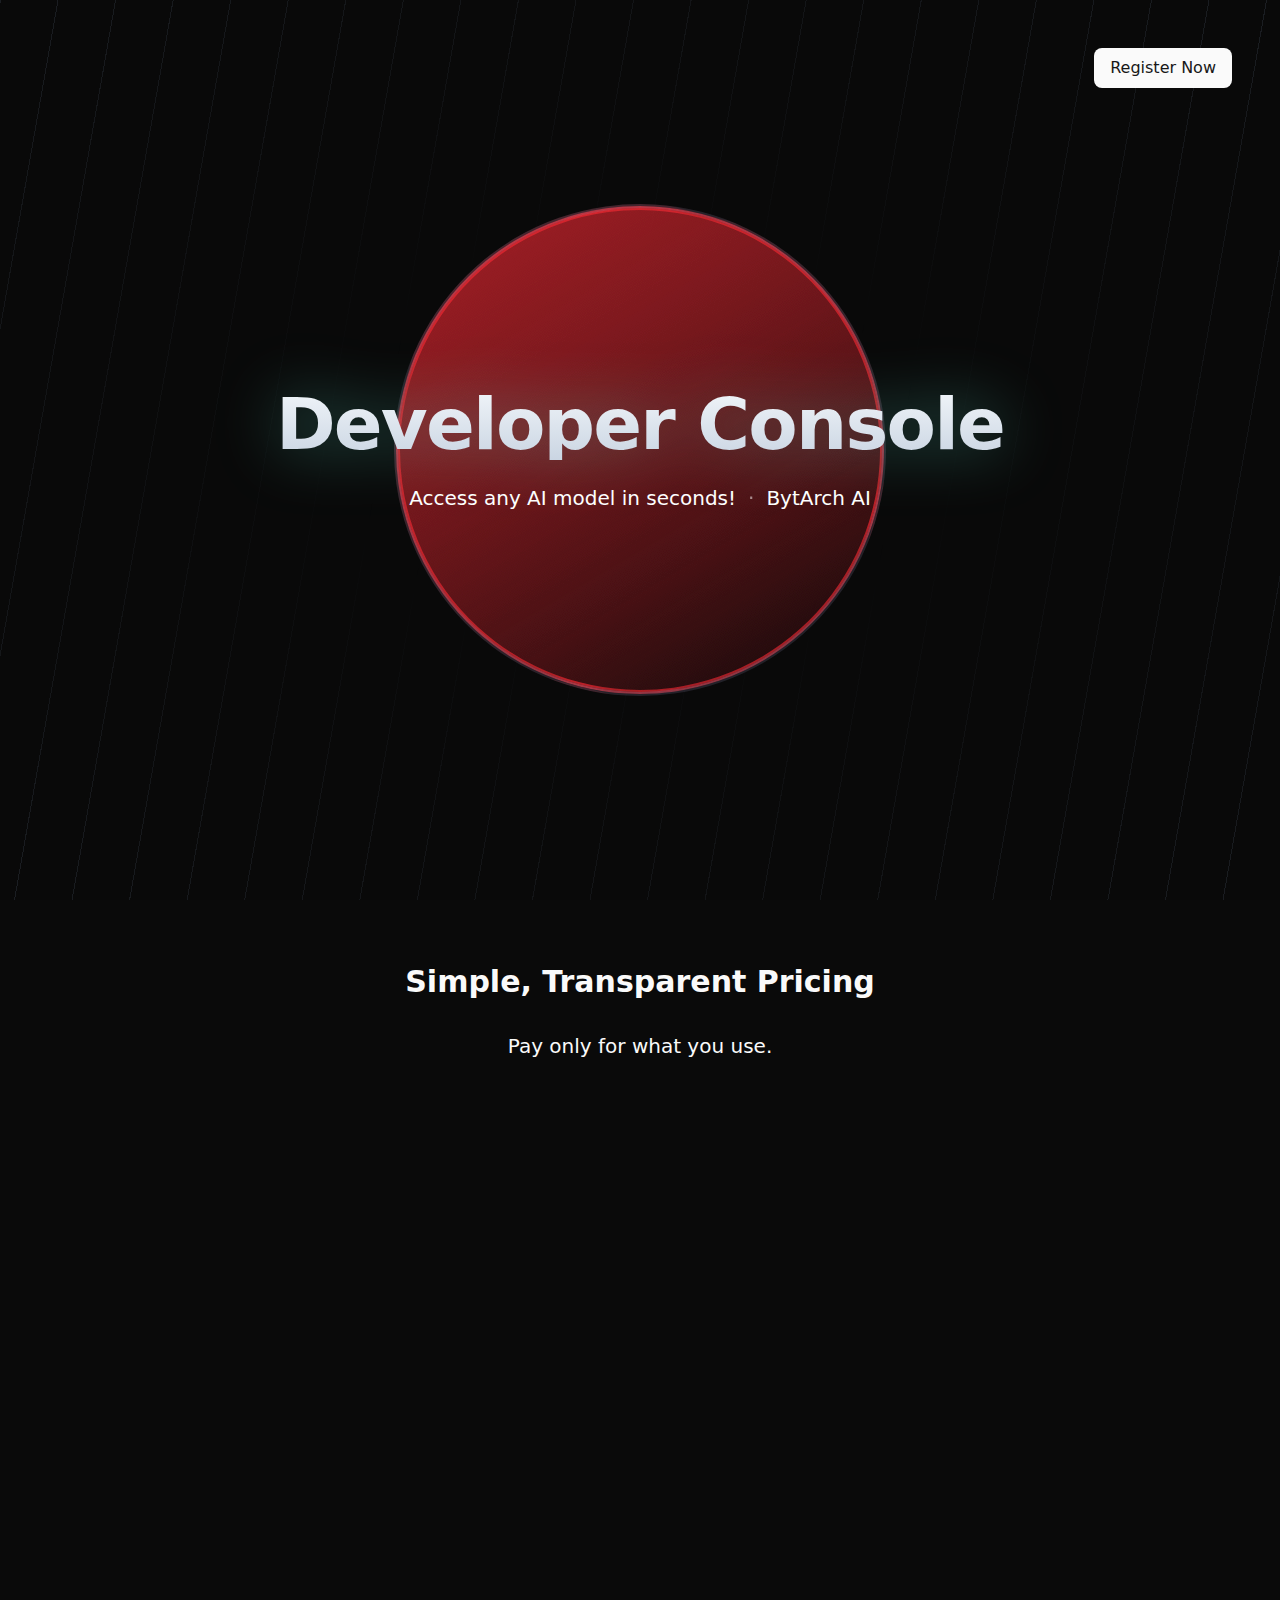
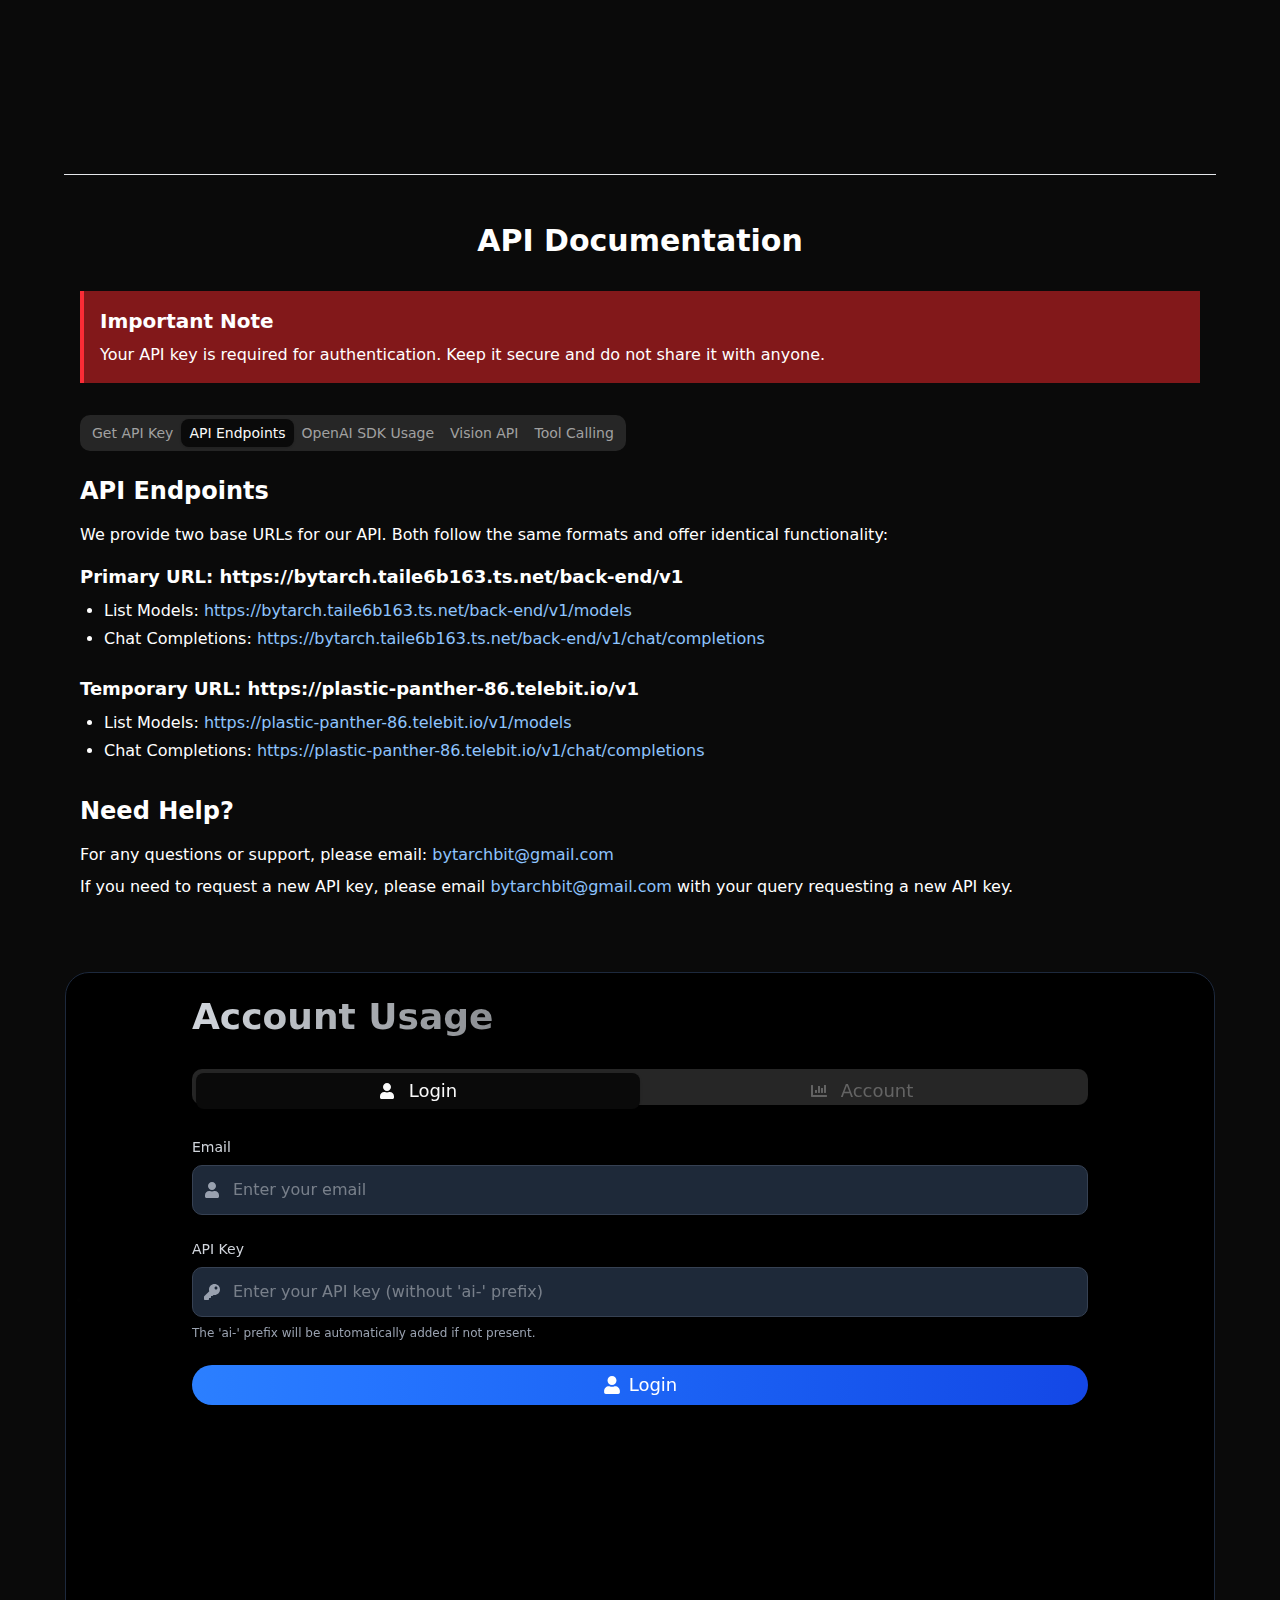
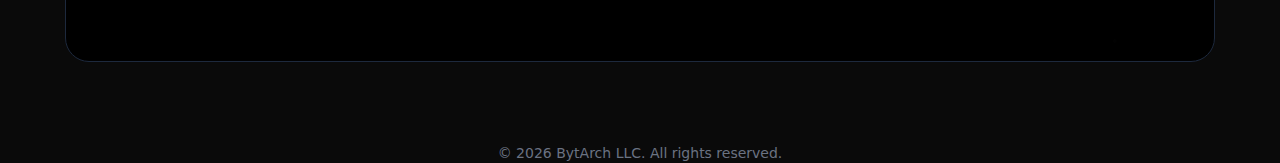
==== commit 0424dba7: "Add files via upload" ====
--- a/index.html
+++ b/index.html
@@ -1 +1 @@
-<!DOCTYPE html><html lang="en" class="dark"><head><meta charSet="utf-8"/><meta name="viewport" content="width=device-width, initial-scale=1"/><link rel="preload" href="/_next/static/media/569ce4b8f30dc480-s.p.woff2" as="font" crossorigin="" type="font/woff2"/><link rel="preload" href="/_next/static/media/93f479601ee12b01-s.p.woff2" as="font" crossorigin="" type="font/woff2"/><link rel="stylesheet" href="/_next/static/css/66b2ae346382c848.css" data-precedence="next"/><link rel="preload" as="script" fetchPriority="low" href="/_next/static/chunks/webpack-63901f45a3cd8ed2.js"/><script src="/_next/static/chunks/4bd1b696-f3ee375bdc5dbfe4.js" async=""></script><script src="/_next/static/chunks/684-87a7088c52a98729.js" async=""></script><script src="/_next/static/chunks/main-app-94161894cd981188.js" async=""></script><script src="/_next/static/chunks/8e1d74a4-3edaefa1654b27bf.js" async=""></script><script src="/_next/static/chunks/233-077d66ddbfd3df2b.js" async=""></script><script src="/_next/static/chunks/app/page-bad50f2e6f382db2.js" async=""></script><meta name="next-size-adjust" content=""/><title>Developer Console - BytArch</title><meta name="description" content="BytArch AI Developer Console: Use AI models in your apps easily. Pay only for what you use, get clear instructions, and choose from many AI features."/><link rel="icon" href="/favicon.ico" type="image/x-icon" sizes="16x16"/><script src="/_next/static/chunks/polyfills-42372ed130431b0a.js" noModule=""></script></head><body class="__variable_4d318d __variable_ea5f4b antialiased bg-background text-foreground"><div class="relative flex min-h-screen w-full items-center justify-center overflow-hidden bg-white dark:bg-black/5"><div class="absolute inset-0 [mask-image:radial-gradient(ellipse_at_center,transparent_30%,black)]"><div class="h-full w-full [background-image:repeating-linear-gradient(100deg,#64748B_0%,#64748B_1px,transparent_1px,transparent_4%)] opacity-20"></div></div><div class="absolute h-[280px] w-[280px] sm:h-[380px] sm:w-[380px] md:h-[480px] md:w-[480px]"><div class="absolute inset-0 rounded-full border-2 bg-gradient-to-br to-transparent border-red-500/60 from-red-500/30"><div class="absolute inset-0 rounded-full mix-blend-screen bg-[radial-gradient(ellipse_at_center,red-500/30/10%,transparent_70%)]"></div></div><div class="absolute inset-0 rounded-full border-2 bg-gradient-to-br to-transparent border-rose-400/50 from-red-500/30"><div class="absolute inset-0 rounded-full mix-blend-screen bg-[radial-gradient(ellipse_at_center,red-500/30/10%,transparent_70%)]"></div></div><div class="absolute inset-0 rounded-full border-2 bg-gradient-to-br to-transparent border-slate-600/30 from-red-500/30"><div class="absolute inset-0 rounded-full mix-blend-screen bg-[radial-gradient(ellipse_at_center,red-500/30/10%,transparent_70%)]"></div></div></div><div class="relative z-10 text-center px-4 sm:px-6 md:px-8" style="opacity:0;transform:translateY(20px)"><h1 class="text-3xl sm:text-4xl md:text-5xl lg:text-7xl font-bold tracking-tight bg-gradient-to-b from-slate-950 to-slate-700 dark:from-slate-100 dark:to-slate-300 bg-clip-text text-transparent drop-shadow-[0_0_32px_rgba(94,234,212,0.4)]">Developer Console</h1><p class="mt-4 sm:mt-6 text-base sm:text-lg md:text-xl dark:text-white text-slate-950" style="opacity:0">Access any AI model in seconds!<span class="mx-2 sm:mx-3 opacity-50">·</span>BytArch AI</p></div><div class="absolute inset-0 [mask-image:radial-gradient(90%_60%_at_50%_50%,#000_40%,transparent)]"><div class="absolute inset-0 bg-[radial-gradient(ellipse_at_center,#0F766E/30%,transparent_70%)] blur-[60px] sm:blur-[90px] md:blur-[120px]"></div><div class="absolute inset-0 bg-[radial-gradient(ellipse_at_center,#2DD4BF/15%,transparent)] blur-[40px] sm:blur-[60px] md:blur-[80px]"></div></div></div><div class="absolute top-4 right-4 sm:top-8 sm:right-8 md:top-12 md:right-12 flex gap-2"><a href="https://forms.gle/RC9q4dXpt51syfd28" target="_blank" rel="noopener noreferrer" class="inline-flex items-center justify-center rounded-md font-medium ring-offset-background transition-colors focus-visible:outline-none focus-visible:ring-2 focus-visible:ring-ring focus-visible:ring-offset-2 disabled:pointer-events-none disabled:opacity-50 bg-primary text-primary-foreground hover:bg-primary/90 h-10 px-4 py-2 text-sm sm:text-base">Register Now</a></div><div class="w-full max-w-4xl mx-auto px-4 py-16"><h2 class="text-3xl font-bold text-center mb-8">Simple, Transparent Pricing</h2><p class="text-xl text-center mb-12">Pay only for what you use.</p><section class="container py-12 md:py-24" style="opacity:0"><div data-slot="card" class="bg-card text-card-foreground flex flex-col gap-6 rounded-xl border py-6 shadow-sm relative mx-auto w-full max-w-6xl overflow-hidden"><div class="flex flex-col lg:flex-row"><div class="flex flex-col justify-between p-6 lg:w-2/5 lg:p-10" style="opacity:0;transform:translateY(20px)"><div><div data-slot="card-header" class="flex flex-col gap-1.5 p-0"><div class="flex items-start justify-between"><div><div data-slot="card-title" class="text-3xl font-bold">Pay-As-You-Go</div><div data-slot="card-description" class="text-muted-foreground text-sm mt-2">Loading model data...</div></div></div></div><div class="mt-6 space-y-4" style="opacity:0;transform:translateY(20px)"><div class="flex items-baseline"><span class="text-5xl font-extrabold">$<!-- -->0</span></div><span class="block text-sm text-muted-foreground">one-time payment</span></div></div><div class="mt-8" style="opacity:0;transform:translateY(20px)"><button class="inline-flex items-center justify-center text-sm font-medium ring-offset-background transition-colors focus-visible:outline-none focus-visible:ring-2 focus-visible:ring-ring focus-visible:ring-offset-2 disabled:pointer-events-none disabled:opacity-50 bg-primary text-primary-foreground hover:bg-primary/90 h-11 rounded-md px-8 w-full">Get Started</button></div></div><div data-orientation="horizontal" role="none" class="shrink-0 bg-border h-[1px] w-full lg:my-6 lg:hidden"></div><div class="bg-muted/50 p-6 lg:w-3/5 lg:p-10" style="opacity:0;transform:translateY(20px)"><div class="space-y-6"><div><h3 class="mb-4 text-lg font-semibold">Features<!-- -->:</h3><ul class="grid grid-cols-1 gap-3 md:grid-cols-2"><li class="flex items-center" style="opacity:0;transform:translateX(-20px)"><svg xmlns="http://www.w3.org/2000/svg" width="24" height="24" viewBox="0 0 24 24" fill="none" stroke="currentColor" stroke-width="2" stroke-linecap="round" stroke-linejoin="round" class="lucide lucide-check mr-2 h-4 w-4 text-primary"><path d="M20 6 9 17l-5-5"></path></svg><span class="text-sm">No minimum commitment</span></li><li class="flex items-center" style="opacity:0;transform:translateX(-20px)"><svg xmlns="http://www.w3.org/2000/svg" width="24" height="24" viewBox="0 0 24 24" fill="none" stroke="currentColor" stroke-width="2" stroke-linecap="round" stroke-linejoin="round" class="lucide lucide-check mr-2 h-4 w-4 text-primary"><path d="M20 6 9 17l-5-5"></path></svg><span class="text-sm">Access to all AI models</span></li></ul></div></div></div></div></div></section></div><section class="max-w-6xl mx-auto px-4 py-12 mt-8 border-t border-gray-200 text-white"><h2 class="text-3xl font-bold mb-8 text-center">API Documentation</h2><div class="mb-8 p-4 border-l-4 border-red-500 bg-red-900 bg-opacity-20"><h3 class="text-xl font-semibold mb-2">Important Note</h3><p>Your API key is required for authentication. Keep it secure and do not share it with anyone.</p></div><div dir="ltr" data-orientation="horizontal" data-slot="tabs" class="flex flex-col gap-2 w-full"><div role="tablist" aria-orientation="horizontal" data-slot="tabs-list" class="bg-muted text-muted-foreground inline-flex h-9 w-fit items-center justify-center rounded-lg p-1 mb-4" tabindex="-1" data-orientation="horizontal" style="outline:none"><button type="button" role="tab" aria-selected="false" aria-controls="radix-«R1ofb»-content-registration" data-state="inactive" id="radix-«R1ofb»-trigger-registration" data-slot="tabs-trigger" class="data-[state=active]:bg-background data-[state=active]:text-foreground focus-visible:border-ring focus-visible:ring-ring/50 focus-visible:outline-ring inline-flex flex-1 items-center justify-center gap-1.5 rounded-md px-2 py-1 text-sm font-medium whitespace-nowrap transition-[color,box-shadow] focus-visible:ring-[3px] focus-visible:outline-1 disabled:pointer-events-none disabled:opacity-50 data-[state=active]:shadow-sm [&amp;_svg]:pointer-events-none [&amp;_svg]:shrink-0 [&amp;_svg:not([class*=&#x27;size-&#x27;])]:size-4" tabindex="-1" data-orientation="horizontal" data-radix-collection-item="">Get API Key</button><button type="button" role="tab" aria-selected="true" aria-controls="radix-«R1ofb»-content-endpoints" data-state="active" id="radix-«R1ofb»-trigger-endpoints" data-slot="tabs-trigger" class="data-[state=active]:bg-background data-[state=active]:text-foreground focus-visible:border-ring focus-visible:ring-ring/50 focus-visible:outline-ring inline-flex flex-1 items-center justify-center gap-1.5 rounded-md px-2 py-1 text-sm font-medium whitespace-nowrap transition-[color,box-shadow] focus-visible:ring-[3px] focus-visible:outline-1 disabled:pointer-events-none disabled:opacity-50 data-[state=active]:shadow-sm [&amp;_svg]:pointer-events-none [&amp;_svg]:shrink-0 [&amp;_svg:not([class*=&#x27;size-&#x27;])]:size-4" tabindex="-1" data-orientation="horizontal" data-radix-collection-item="">API Endpoints</button><button type="button" role="tab" aria-selected="false" aria-controls="radix-«R1ofb»-content-sdk" data-state="inactive" id="radix-«R1ofb»-trigger-sdk" data-slot="tabs-trigger" class="data-[state=active]:bg-background data-[state=active]:text-foreground focus-visible:border-ring focus-visible:ring-ring/50 focus-visible:outline-ring inline-flex flex-1 items-center justify-center gap-1.5 rounded-md px-2 py-1 text-sm font-medium whitespace-nowrap transition-[color,box-shadow] focus-visible:ring-[3px] focus-visible:outline-1 disabled:pointer-events-none disabled:opacity-50 data-[state=active]:shadow-sm [&amp;_svg]:pointer-events-none [&amp;_svg]:shrink-0 [&amp;_svg:not([class*=&#x27;size-&#x27;])]:size-4" tabindex="-1" data-orientation="horizontal" data-radix-collection-item="">OpenAI SDK Usage</button><button type="button" role="tab" aria-selected="false" aria-controls="radix-«R1ofb»-content-vision" data-state="inactive" id="radix-«R1ofb»-trigger-vision" data-slot="tabs-trigger" class="data-[state=active]:bg-background data-[state=active]:text-foreground focus-visible:border-ring focus-visible:ring-ring/50 focus-visible:outline-ring inline-flex flex-1 items-center justify-center gap-1.5 rounded-md px-2 py-1 text-sm font-medium whitespace-nowrap transition-[color,box-shadow] focus-visible:ring-[3px] focus-visible:outline-1 disabled:pointer-events-none disabled:opacity-50 data-[state=active]:shadow-sm [&amp;_svg]:pointer-events-none [&amp;_svg]:shrink-0 [&amp;_svg:not([class*=&#x27;size-&#x27;])]:size-4" tabindex="-1" data-orientation="horizontal" data-radix-collection-item="">Vision API</button><button type="button" role="tab" aria-selected="false" aria-controls="radix-«R1ofb»-content-toolcalling" data-state="inactive" id="radix-«R1ofb»-trigger-toolcalling" data-slot="tabs-trigger" class="data-[state=active]:bg-background data-[state=active]:text-foreground focus-visible:border-ring focus-visible:ring-ring/50 focus-visible:outline-ring inline-flex flex-1 items-center justify-center gap-1.5 rounded-md px-2 py-1 text-sm font-medium whitespace-nowrap transition-[color,box-shadow] focus-visible:ring-[3px] focus-visible:outline-1 disabled:pointer-events-none disabled:opacity-50 data-[state=active]:shadow-sm [&amp;_svg]:pointer-events-none [&amp;_svg]:shrink-0 [&amp;_svg:not([class*=&#x27;size-&#x27;])]:size-4" tabindex="-1" data-orientation="horizontal" data-radix-collection-item="">Tool Calling</button></div><div data-state="active" data-orientation="horizontal" role="tabpanel" aria-labelledby="radix-«R1ofb»-trigger-endpoints" id="radix-«R1ofb»-content-endpoints" tabindex="0" data-slot="tabs-content" class="flex-1 outline-none" style="animation-duration:0s"><h3 class="text-2xl font-semibold mb-4">API Endpoints</h3><p class="mb-4">We provide two base URLs for our API. Both follow the same formats and offer identical functionality:</p><div class="space-y-6"><div><h4 class="text-lg font-bold mb-2">Primary URL: https://bytarch.taile6b163.ts.net/back-end/v1</h4><ul class="list-disc ml-6 space-y-1"><li>List Models: <a href="https://bytarch.taile6b163.ts.net/back-end/v1/models" target="_blank" rel="noopener noreferrer" class="text-blue-300 hover:underline">https://bytarch.taile6b163.ts.net/back-end/v1/models</a></li><li>Chat Completions: <a href="https://bytarch.taile6b163.ts.net/back-end/v1/chat/completions" target="_blank" rel="noopener noreferrer" class="text-blue-300 hover:underline">https://bytarch.taile6b163.ts.net/back-end/v1/chat/completions</a></li></ul></div><div><h4 class="text-lg font-bold mb-2">Temporary URL: https://plastic-panther-86.telebit.io/v1</h4><ul class="list-disc ml-6 space-y-1"><li>List Models: <a href="https://plastic-panther-86.telebit.io/v1/models" target="_blank" rel="noopener noreferrer" class="text-blue-300 hover:underline">https://plastic-panther-86.telebit.io/v1/models</a></li><li>Chat Completions: <a href="https://plastic-panther-86.telebit.io/v1/chat/completions" target="_blank" rel="noopener noreferrer" class="text-blue-300 hover:underline">https://plastic-panther-86.telebit.io/v1/chat/completions</a></li></ul></div></div></div><div data-state="inactive" data-orientation="horizontal" role="tabpanel" aria-labelledby="radix-«R1ofb»-trigger-sdk" hidden="" id="radix-«R1ofb»-content-sdk" tabindex="0" data-slot="tabs-content" class="flex-1 outline-none"></div><div data-state="inactive" data-orientation="horizontal" role="tabpanel" aria-labelledby="radix-«R1ofb»-trigger-vision" hidden="" id="radix-«R1ofb»-content-vision" tabindex="0" data-slot="tabs-content" class="flex-1 outline-none"></div><div data-state="inactive" data-orientation="horizontal" role="tabpanel" aria-labelledby="radix-«R1ofb»-trigger-registration" hidden="" id="radix-«R1ofb»-content-registration" tabindex="0" data-slot="tabs-content" class="flex-1 outline-none"></div><div data-state="inactive" data-orientation="horizontal" role="tabpanel" aria-labelledby="radix-«R1ofb»-trigger-toolcalling" hidden="" id="radix-«R1ofb»-content-toolcalling" tabindex="0" data-slot="tabs-content" class="flex-1 outline-none"></div></div><div class="mt-8"><h3 class="text-2xl font-semibold mb-4">Need Help?</h3><p class="mb-2">For any questions or support, please email: <a href="mailto:bytarchbit@gmail.com" class="text-blue-300 hover:underline">bytarchbit@gmail.com</a></p><p>If you need to request a new API key, please email <a href="mailto:bytarchbit@gmail.com" class="text-blue-300 hover:underline">bytarchbit@gmail.com</a> with your query requesting a new API key.</p></div></section><section class="relative mx-auto mb-20 mt-6 max-w-6xl"><div class="group h-full"><div class="group/item h-full md:col-span-6 lg:col-span-12" data-aos="fade-down"><div class="relative overflow-hidden p-px before:pointer-events-none before:absolute before:-left-48 before:-top-48 before:z-30 before:h-96 before:w-96 before:translate-x-[var(--mouse-x)] before:translate-y-[var(--mouse-y)] before:rounded-full before:bg-lime-500 before:opacity-0 before:blur-[100px] before:transition-opacity before:duration-500 after:absolute after:inset-0 after:z-10 after:rounded-3xl after:opacity-0 after:transition-opacity after:duration-500  before:hover:opacity-20 after:group-hover:opacity-100 dark:before:bg-white/50  rounded-3xl p-6"><div class="relative z-20 h-full overflow-hidden rounded-3xl border border-slate-200 bg-white dark:border-slate-800 dark:bg-black"><div class="absolute inset-0 -z-10 opacity-10 transition-opacity duration-1000 ease-in-out group-hover/item:opacity-100" aria-hidden="true"><canvas></canvas></div><div class="flex justify-center p-6"><div class="w-full max-w-4xl"><h3 class="text-3xl sm:text-4xl font-bold text-transparent bg-clip-text bg-gradient-to-r from-gray-300 to-silver mb-8">Account Usage</h3><div dir="ltr" data-orientation="horizontal" data-slot="tabs" class="flex flex-col gap-2 w-full"><div role="tablist" aria-orientation="horizontal" data-slot="tabs-list" class="bg-muted text-muted-foreground h-9 items-center justify-center rounded-lg p-1 grid w-full grid-cols-2 mb-6" tabindex="-1" data-orientation="horizontal" style="outline:none"><button type="button" role="tab" aria-selected="true" aria-controls="radix-«R5afb»-content-login" data-state="active" id="radix-«R5afb»-trigger-login" data-slot="tabs-trigger" class="data-[state=active]:bg-background data-[state=active]:text-foreground focus-visible:border-ring focus-visible:ring-ring/50 focus-visible:outline-ring inline-flex flex-1 items-center justify-center gap-1.5 rounded-md px-2 py-1 font-medium whitespace-nowrap transition-[color,box-shadow] focus-visible:ring-[3px] focus-visible:outline-1 disabled:pointer-events-none disabled:opacity-50 data-[state=active]:shadow-sm [&amp;_svg]:pointer-events-none [&amp;_svg]:shrink-0 [&amp;_svg:not([class*=&#x27;size-&#x27;])]:size-4 text-lg" tabindex="-1" data-orientation="horizontal" data-radix-collection-item=""><svg stroke="currentColor" fill="currentColor" stroke-width="0" viewBox="0 0 448 512" class="mr-2" height="1em" width="1em" xmlns="http://www.w3.org/2000/svg"><path d="M224 256c70.7 0 128-57.3 128-128S294.7 0 224 0 96 57.3 96 128s57.3 128 128 128zm89.6 32h-16.7c-22.2 10.2-46.9 16-72.9 16s-50.6-5.8-72.9-16h-16.7C60.2 288 0 348.2 0 422.4V464c0 26.5 21.5 48 48 48h352c26.5 0 48-21.5 48-48v-41.6c0-74.2-60.2-134.4-134.4-134.4z"></path></svg>Login</button><button type="button" role="tab" aria-selected="false" aria-controls="radix-«R5afb»-content-account" data-state="inactive" data-disabled="" disabled="" id="radix-«R5afb»-trigger-account" data-slot="tabs-trigger" class="data-[state=active]:bg-background data-[state=active]:text-foreground focus-visible:border-ring focus-visible:ring-ring/50 focus-visible:outline-ring inline-flex flex-1 items-center justify-center gap-1.5 rounded-md px-2 py-1 font-medium whitespace-nowrap transition-[color,box-shadow] focus-visible:ring-[3px] focus-visible:outline-1 disabled:pointer-events-none disabled:opacity-50 data-[state=active]:shadow-sm [&amp;_svg]:pointer-events-none [&amp;_svg]:shrink-0 [&amp;_svg:not([class*=&#x27;size-&#x27;])]:size-4 text-lg" tabindex="-1" data-orientation="horizontal" data-radix-collection-item=""><svg stroke="currentColor" fill="currentColor" stroke-width="0" viewBox="0 0 512 512" class="mr-2" height="1em" width="1em" xmlns="http://www.w3.org/2000/svg"><path d="M332.8 320h38.4c6.4 0 12.8-6.4 12.8-12.8V172.8c0-6.4-6.4-12.8-12.8-12.8h-38.4c-6.4 0-12.8 6.4-12.8 12.8v134.4c0 6.4 6.4 12.8 12.8 12.8zm96 0h38.4c6.4 0 12.8-6.4 12.8-12.8V76.8c0-6.4-6.4-12.8-12.8-12.8h-38.4c-6.4 0-12.8 6.4-12.8 12.8v230.4c0 6.4 6.4 12.8 12.8 12.8zm-288 0h38.4c6.4 0 12.8-6.4 12.8-12.8v-70.4c0-6.4-6.4-12.8-12.8-12.8h-38.4c-6.4 0-12.8 6.4-12.8 12.8v70.4c0 6.4 6.4 12.8 12.8 12.8zm96 0h38.4c6.4 0 12.8-6.4 12.8-12.8V108.8c0-6.4-6.4-12.8-12.8-12.8h-38.4c-6.4 0-12.8 6.4-12.8 12.8v198.4c0 6.4 6.4 12.8 12.8 12.8zM496 384H64V80c0-8.84-7.16-16-16-16H16C7.16 64 0 71.16 0 80v336c0 17.67 14.33 32 32 32h464c8.84 0 16-7.16 16-16v-32c0-8.84-7.16-16-16-16z"></path></svg>Account</button></div><div class="min-h-[500px]"><div data-state="active" data-orientation="horizontal" role="tabpanel" aria-labelledby="radix-«R5afb»-trigger-login" id="radix-«R5afb»-content-login" tabindex="0" data-slot="tabs-content" class="flex-1 outline-none" style="animation-duration:0s"><div class="space-y-6"><div class="space-y-2"><label for="email" class="block text-sm font-medium text-gray-300">Email</label><div class="relative"><svg stroke="currentColor" fill="currentColor" stroke-width="0" viewBox="0 0 448 512" class="absolute left-3 top-1/2 transform -translate-y-1/2 text-gray-400" height="1em" width="1em" xmlns="http://www.w3.org/2000/svg"><path d="M224 256c70.7 0 128-57.3 128-128S294.7 0 224 0 96 57.3 96 128s57.3 128 128 128zm89.6 32h-16.7c-22.2 10.2-46.9 16-72.9 16s-50.6-5.8-72.9-16h-16.7C60.2 288 0 348.2 0 422.4V464c0 26.5 21.5 48 48 48h352c26.5 0 48-21.5 48-48v-41.6c0-74.2-60.2-134.4-134.4-134.4z"></path></svg><input type="email" id="email" class="w-full pl-10 pr-4 py-3 rounded-lg bg-gray-800 border border-gray-700 text-gray-300 focus:border-silver focus:ring-2 focus:ring-silver transition duration-300 ease-in-out" placeholder="Enter your email" value=""/></div></div><div class="space-y-2"><label for="apiKey" class="block text-sm font-medium text-gray-300">API Key</label><div class="relative"><svg stroke="currentColor" fill="currentColor" stroke-width="0" viewBox="0 0 512 512" class="absolute left-3 top-1/2 transform -translate-y-1/2 text-gray-400" height="1em" width="1em" xmlns="http://www.w3.org/2000/svg"><path d="M512 176.001C512 273.203 433.202 352 336 352c-11.22 0-22.19-1.062-32.827-3.069l-24.012 27.014A23.999 23.999 0 0 1 261.223 384H224v40c0 13.255-10.745 24-24 24h-40v40c0 13.255-10.745 24-24 24H24c-13.255 0-24-10.745-24-24v-78.059c0-6.365 2.529-12.47 7.029-16.971l161.802-161.802C163.108 213.814 160 195.271 160 176 160 78.798 238.797.001 335.999 0 433.488-.001 512 78.511 512 176.001zM336 128c0 26.51 21.49 48 48 48s48-21.49 48-48-21.49-48-48-48-48 21.49-48 48z"></path></svg><input type="password" id="apiKey" class="w-full pl-10 pr-4 py-3 rounded-lg bg-gray-800 border border-gray-700 text-gray-300 focus:border-silver focus:ring-2 focus:ring-silver transition duration-300 ease-in-out" placeholder="Enter your API key (without &#x27;ai-&#x27; prefix)" value=""/></div><p class="mt-1 text-xs text-gray-400">The &#x27;ai-&#x27; prefix will be automatically added if not present.</p></div><button class="inline-flex items-center justify-center font-medium ring-offset-background focus-visible:outline-none focus-visible:ring-2 focus-visible:ring-ring focus-visible:ring-offset-2 disabled:pointer-events-none disabled:opacity-50 hover:bg-primary/90 h-10 w-full bg-gradient-to-r from-blue-500 to-blue-700 hover:from-blue-600 hover:to-blue-800 text-white text-lg px-8 py-4 rounded-full transition-all duration-300 shadow-lg hover:shadow-blue-500/50"><svg stroke="currentColor" fill="currentColor" stroke-width="0" viewBox="0 0 448 512" class="inline-block mr-2" height="1em" width="1em" xmlns="http://www.w3.org/2000/svg"><path d="M224 256c70.7 0 128-57.3 128-128S294.7 0 224 0 96 57.3 96 128s57.3 128 128 128zm89.6 32h-16.7c-22.2 10.2-46.9 16-72.9 16s-50.6-5.8-72.9-16h-16.7C60.2 288 0 348.2 0 422.4V464c0 26.5 21.5 48 48 48h352c26.5 0 48-21.5 48-48v-41.6c0-74.2-60.2-134.4-134.4-134.4z"></path></svg>Login</button></div></div><div data-state="inactive" data-orientation="horizontal" role="tabpanel" aria-labelledby="radix-«R5afb»-trigger-account" hidden="" id="radix-«R5afb»-content-account" tabindex="0" data-slot="tabs-content" class="flex-1 outline-none"></div></div></div></div></div></div></div></div></div></section><div class="text-center text-sm text-gray-500 mt-8">© <!-- -->2025<!-- --> <a href="https://bytarchbz.netlify.app" target="_blank" rel="noopener noreferrer" class="hover:underline">BytArch LLC</a>. All rights reserved.</div><script src="/_next/static/chunks/webpack-63901f45a3cd8ed2.js" async=""></script><script>(self.__next_f=self.__next_f||[]).push([0])</script><script>self.__next_f.push([1,"1:\"$Sreact.fragment\"\n2:I[\"(app-pages-browser)/./node_modules/next/dist/client/components/layout-router.js\",[],\"\"]\n3:I[\"(app-pages-browser)/./node_modules/next/dist/client/components/render-from-template-context.js\",[],\"\"]\n4:I[\"(app-pages-browser)/./node_modules/next/dist/client/components/client-page.js\",[],\"ClientPageRoot\"]\n5:I[\"(app-pages-browser)/./app/page.tsx\",[\"711\",\"static/chunks/8e1d74a4-3edaefa1654b27bf.js\",\"233\",\"static/chunks/233-077d66ddbfd3df2b.js\",\"974\",\"static/chunks/app/page-bad50f2e6f382db2.js\"],\"default\"]\n8:I[\"(app-pages-browser)/./node_modules/next/dist/client/components/metadata/metadata-boundary.js\",[],\"OutletBoundary\"]\nb:I[\"(app-pages-browser)/./node_modules/next/dist/client/components/metadata/metadata-boundary.js\",[],\"ViewportBoundary\"]\nd:I[\"(app-pages-browser)/./node_modules/next/dist/client/components/metadata/metadata-boundary.js\",[],\"MetadataBoundary\"]\nf:I[\"(app-pages-browser)/./node_modules/next/dist/client/components/error-boundary.js\",[],\"\"]\n:HL[\"/_next/static/media/569ce4b8f30dc480-s.p.woff2\",\"font\",{\"crossOrigin\":\"\",\"type\":\"font/woff2\"}]\n:HL[\"/_next/static/media/93f479601ee12b01-s.p.woff2\",\"font\",{\"crossOrigin\":\"\",\"type\":\"font/woff2\"}]\n:HL[\"/_next/static/css/66b2ae346382c848.css\",\"style\"]\n"])</script><script>self.__next_f.push([1,"0:{\"P\":null,\"b\":\"fDSP9dDM6DaBhQxU6lm9s\",\"p\":\"\",\"c\":[\"\",\"\"],\"i\":false,\"f\":[[[\"\",{\"children\":[\"__PAGE__\",{}]},\"$undefined\",\"$undefined\",true],[\"\",[\"$\",\"$1\",\"c\",{\"children\":[[[\"$\",\"link\",\"0\",{\"rel\":\"stylesheet\",\"href\":\"/_next/static/css/66b2ae346382c848.css\",\"precedence\":\"next\",\"crossOrigin\":\"$undefined\",\"nonce\":\"$undefined\"}]],[\"$\",\"html\",null,{\"lang\":\"en\",\"className\":\"dark\",\"children\":[\"$\",\"body\",null,{\"className\":\"__variable_4d318d __variable_ea5f4b antialiased bg-background text-foreground\",\"children\":[\"$\",\"$L2\",null,{\"parallelRouterKey\":\"children\",\"error\":\"$undefined\",\"errorStyles\":\"$undefined\",\"errorScripts\":\"$undefined\",\"template\":[\"$\",\"$L3\",null,{}],\"templateStyles\":\"$undefined\",\"templateScripts\":\"$undefined\",\"notFound\":[[[\"$\",\"title\",null,{\"children\":\"404: This page could not be found.\"}],[\"$\",\"div\",null,{\"style\":{\"fontFamily\":\"system-ui,\\\"Segoe UI\\\",Roboto,Helvetica,Arial,sans-serif,\\\"Apple Color Emoji\\\",\\\"Segoe UI Emoji\\\"\",\"height\":\"100vh\",\"textAlign\":\"center\",\"display\":\"flex\",\"flexDirection\":\"column\",\"alignItems\":\"center\",\"justifyContent\":\"center\"},\"children\":[\"$\",\"div\",null,{\"children\":[[\"$\",\"style\",null,{\"dangerouslySetInnerHTML\":{\"__html\":\"body{color:#000;background:#fff;margin:0}.next-error-h1{border-right:1px solid rgba(0,0,0,.3)}@media (prefers-color-scheme:dark){body{color:#fff;background:#000}.next-error-h1{border-right:1px solid rgba(255,255,255,.3)}}\"}}],[\"$\",\"h1\",null,{\"className\":\"next-error-h1\",\"style\":{\"display\":\"inline-block\",\"margin\":\"0 20px 0 0\",\"padding\":\"0 23px 0 0\",\"fontSize\":24,\"fontWeight\":500,\"verticalAlign\":\"top\",\"lineHeight\":\"49px\"},\"children\":404}],[\"$\",\"div\",null,{\"style\":{\"display\":\"inline-block\"},\"children\":[\"$\",\"h2\",null,{\"style\":{\"fontSize\":14,\"fontWeight\":400,\"lineHeight\":\"49px\",\"margin\":0},\"children\":\"This page could not be found.\"}]}]]}]}]],\"$undefined\",[]],\"forbidden\":\"$undefined\",\"unauthorized\":\"$undefined\"}]}]}]]}],{\"children\":[\"__PAGE__\",[\"$\",\"$1\",\"c\",{\"children\":[[\"$\",\"$L4\",null,{\"Component\":\"$5\",\"searchParams\":{},\"params\":{},\"promises\":[\"$@6\",\"$@7\"]}],\"$undefined\",null,[\"$\",\"$L8\",null,{\"children\":[\"$L9\",\"$La\",null]}]]}],{},null,false]},null,false],[\"$\",\"$1\",\"h\",{\"children\":[null,[\"$\",\"$1\",\"BBr6OX3BKBXj-1tkvSCaS\",{\"children\":[[\"$\",\"$Lb\",null,{\"children\":\"$Lc\"}],[\"$\",\"meta\",null,{\"name\":\"next-size-adjust\",\"content\":\"\"}]]}],[\"$\",\"$Ld\",null,{\"children\":\"$Le\"}]]}],false]],\"m\":\"$undefined\",\"G\":[\"$f\",\"$undefined\"],\"s\":false,\"S\":true}\n"])</script><script>self.__next_f.push([1,"6:{}\n7:{}\n"])</script><script>self.__next_f.push([1,"c:[[\"$\",\"meta\",\"0\",{\"charSet\":\"utf-8\"}],[\"$\",\"meta\",\"1\",{\"name\":\"viewport\",\"content\":\"width=device-width, initial-scale=1\"}]]\n9:null\n"])</script><script>self.__next_f.push([1,"a:null\ne:[[\"$\",\"title\",\"0\",{\"children\":\"Developer Console - BytArch\"}],[\"$\",\"meta\",\"1\",{\"name\":\"description\",\"content\":\"BytArch AI Developer Console: Use AI models in your apps easily. Pay only for what you use, get clear instructions, and choose from many AI features.\"}],[\"$\",\"link\",\"2\",{\"rel\":\"icon\",\"href\":\"/favicon.ico\",\"type\":\"image/x-icon\",\"sizes\":\"16x16\"}]]\n"])</script></body></html>+<!DOCTYPE html><html lang="en" class="dark"><head><meta charSet="utf-8"/><meta name="viewport" content="width=device-width, initial-scale=1"/><link rel="preload" href="/_next/static/media/569ce4b8f30dc480-s.p.woff2" as="font" crossorigin="" type="font/woff2"/><link rel="preload" href="/_next/static/media/93f479601ee12b01-s.p.woff2" as="font" crossorigin="" type="font/woff2"/><link rel="stylesheet" href="/_next/static/css/2a003479f02550b0.css" data-precedence="next"/><link rel="preload" as="script" fetchPriority="low" href="/_next/static/chunks/webpack-63901f45a3cd8ed2.js"/><script src="/_next/static/chunks/4bd1b696-f3ee375bdc5dbfe4.js" async=""></script><script src="/_next/static/chunks/684-87a7088c52a98729.js" async=""></script><script src="/_next/static/chunks/main-app-94161894cd981188.js" async=""></script><script src="/_next/static/chunks/8e1d74a4-3edaefa1654b27bf.js" async=""></script><script src="/_next/static/chunks/233-077d66ddbfd3df2b.js" async=""></script><script src="/_next/static/chunks/app/page-3f9108104f3c120c.js" async=""></script><meta name="next-size-adjust" content=""/><title>Developer Console - BytArch</title><meta name="description" content="BytArch AI Developer Console: Use AI models in your apps easily. Pay only for what you use, get clear instructions, and choose from many AI features."/><link rel="icon" href="/favicon.ico" type="image/x-icon" sizes="16x16"/><script src="/_next/static/chunks/polyfills-42372ed130431b0a.js" noModule=""></script></head><body class="__variable_4d318d __variable_ea5f4b antialiased bg-background text-foreground"><div class="relative flex min-h-screen w-full items-center justify-center overflow-hidden bg-white dark:bg-black/5"><div class="absolute inset-0 [mask-image:radial-gradient(ellipse_at_center,transparent_30%,black)]"><div class="h-full w-full [background-image:repeating-linear-gradient(100deg,#64748B_0%,#64748B_1px,transparent_1px,transparent_4%)] opacity-20"></div></div><div class="absolute h-[280px] w-[280px] sm:h-[380px] sm:w-[380px] md:h-[480px] md:w-[480px]"><div class="absolute inset-0 rounded-full border-2 bg-gradient-to-br to-transparent border-red-500/60 from-red-500/30"><div class="absolute inset-0 rounded-full mix-blend-screen bg-[radial-gradient(ellipse_at_center,red-500/30/10%,transparent_70%)]"></div></div><div class="absolute inset-0 rounded-full border-2 bg-gradient-to-br to-transparent border-rose-400/50 from-red-500/30"><div class="absolute inset-0 rounded-full mix-blend-screen bg-[radial-gradient(ellipse_at_center,red-500/30/10%,transparent_70%)]"></div></div><div class="absolute inset-0 rounded-full border-2 bg-gradient-to-br to-transparent border-slate-600/30 from-red-500/30"><div class="absolute inset-0 rounded-full mix-blend-screen bg-[radial-gradient(ellipse_at_center,red-500/30/10%,transparent_70%)]"></div></div></div><div class="relative z-10 text-center px-4 sm:px-6 md:px-8" style="opacity:0;transform:translateY(20px)"><h1 class="text-3xl sm:text-4xl md:text-5xl lg:text-7xl font-bold tracking-tight bg-gradient-to-b from-slate-950 to-slate-700 dark:from-slate-100 dark:to-slate-300 bg-clip-text text-transparent drop-shadow-[0_0_32px_rgba(94,234,212,0.4)]">Developer Console</h1><p class="mt-4 sm:mt-6 text-base sm:text-lg md:text-xl dark:text-white text-slate-950" style="opacity:0">Access any AI model in seconds!<span class="mx-2 sm:mx-3 opacity-50">·</span>BytArch AI</p></div><div class="absolute inset-0 [mask-image:radial-gradient(90%_60%_at_50%_50%,#000_40%,transparent)]"><div class="absolute inset-0 bg-[radial-gradient(ellipse_at_center,#0F766E/30%,transparent_70%)] blur-[60px] sm:blur-[90px] md:blur-[120px]"></div><div class="absolute inset-0 bg-[radial-gradient(ellipse_at_center,#2DD4BF/15%,transparent)] blur-[40px] sm:blur-[60px] md:blur-[80px]"></div></div></div><div class="absolute top-4 right-4 sm:top-8 sm:right-8 md:top-12 md:right-12 flex gap-2"><a href="https://forms.gle/RC9q4dXpt51syfd28" target="_blank" rel="noopener noreferrer" class="inline-flex items-center justify-center rounded-md font-medium ring-offset-background transition-colors focus-visible:outline-none focus-visible:ring-2 focus-visible:ring-ring focus-visible:ring-offset-2 disabled:pointer-events-none disabled:opacity-50 bg-primary text-primary-foreground hover:bg-primary/90 h-10 px-4 py-2 text-sm sm:text-base">Register Now</a></div><div class="w-full max-w-4xl mx-auto px-4 py-16"><h2 class="text-3xl font-bold text-center mb-8">Simple, Transparent Pricing</h2><p class="text-xl text-center mb-12">Pay only for what you use.</p><section class="container py-12 md:py-24" style="opacity:0"><div data-slot="card" class="bg-card text-card-foreground flex flex-col gap-6 rounded-xl border py-6 shadow-sm relative mx-auto w-full max-w-6xl overflow-hidden"><div class="flex flex-col lg:flex-row"><div class="flex flex-col justify-between p-6 lg:w-2/5 lg:p-10" style="opacity:0;transform:translateY(20px)"><div><div data-slot="card-header" class="flex flex-col gap-1.5 p-0"><div class="flex items-start justify-between"><div><div data-slot="card-title" class="text-3xl font-bold">Pay-As-You-Go</div><div data-slot="card-description" class="text-muted-foreground text-sm mt-2">Loading model data...</div></div></div></div><div class="mt-6 space-y-4" style="opacity:0;transform:translateY(20px)"><div class="flex items-baseline"><span class="text-5xl font-extrabold">$<!-- -->0</span></div><span class="block text-sm text-muted-foreground">one-time payment</span></div></div><div class="mt-8" style="opacity:0;transform:translateY(20px)"><button class="inline-flex items-center justify-center text-sm font-medium ring-offset-background transition-colors focus-visible:outline-none focus-visible:ring-2 focus-visible:ring-ring focus-visible:ring-offset-2 disabled:pointer-events-none disabled:opacity-50 bg-primary text-primary-foreground hover:bg-primary/90 h-11 rounded-md px-8 w-full">Get Started</button></div></div><div data-orientation="horizontal" role="none" class="shrink-0 bg-border h-[1px] w-full lg:my-6 lg:hidden"></div><div class="bg-muted/50 p-6 lg:w-3/5 lg:p-10" style="opacity:0;transform:translateY(20px)"><div class="space-y-6"><div><h3 class="mb-4 text-lg font-semibold">Features<!-- -->:</h3><ul class="grid grid-cols-1 gap-3 md:grid-cols-2"><li class="flex items-center" style="opacity:0;transform:translateX(-20px)"><svg xmlns="http://www.w3.org/2000/svg" width="24" height="24" viewBox="0 0 24 24" fill="none" stroke="currentColor" stroke-width="2" stroke-linecap="round" stroke-linejoin="round" class="lucide lucide-check mr-2 h-4 w-4 text-primary"><path d="M20 6 9 17l-5-5"></path></svg><span class="text-sm">No minimum commitment</span></li><li class="flex items-center" style="opacity:0;transform:translateX(-20px)"><svg xmlns="http://www.w3.org/2000/svg" width="24" height="24" viewBox="0 0 24 24" fill="none" stroke="currentColor" stroke-width="2" stroke-linecap="round" stroke-linejoin="round" class="lucide lucide-check mr-2 h-4 w-4 text-primary"><path d="M20 6 9 17l-5-5"></path></svg><span class="text-sm">Access to all AI models</span></li></ul></div></div></div></div></div></section></div><section class="max-w-6xl mx-auto px-4 py-12 mt-8 border-t border-gray-200 text-white"><h2 class="text-3xl font-bold mb-8 text-center">API Documentation</h2><div class="mb-8 p-4 border-l-4 border-red-500 bg-red-900 bg-opacity-20"><h3 class="text-xl font-semibold mb-2">Important Note</h3><p>Your API key is required for authentication. Keep it secure and do not share it with anyone.</p></div><div dir="ltr" data-orientation="horizontal" data-slot="tabs" class="flex flex-col gap-2 w-full"><div role="tablist" aria-orientation="horizontal" data-slot="tabs-list" class="bg-muted text-muted-foreground inline-flex h-9 w-fit items-center justify-center rounded-lg p-1 mb-4" tabindex="-1" data-orientation="horizontal" style="outline:none"><button type="button" role="tab" aria-selected="false" aria-controls="radix-«R1ofb»-content-registration" data-state="inactive" id="radix-«R1ofb»-trigger-registration" data-slot="tabs-trigger" class="data-[state=active]:bg-background data-[state=active]:text-foreground focus-visible:border-ring focus-visible:ring-ring/50 focus-visible:outline-ring inline-flex flex-1 items-center justify-center gap-1.5 rounded-md px-2 py-1 text-sm font-medium whitespace-nowrap transition-[color,box-shadow] focus-visible:ring-[3px] focus-visible:outline-1 disabled:pointer-events-none disabled:opacity-50 data-[state=active]:shadow-sm [&amp;_svg]:pointer-events-none [&amp;_svg]:shrink-0 [&amp;_svg:not([class*=&#x27;size-&#x27;])]:size-4" tabindex="-1" data-orientation="horizontal" data-radix-collection-item="">Get API Key</button><button type="button" role="tab" aria-selected="true" aria-controls="radix-«R1ofb»-content-endpoints" data-state="active" id="radix-«R1ofb»-trigger-endpoints" data-slot="tabs-trigger" class="data-[state=active]:bg-background data-[state=active]:text-foreground focus-visible:border-ring focus-visible:ring-ring/50 focus-visible:outline-ring inline-flex flex-1 items-center justify-center gap-1.5 rounded-md px-2 py-1 text-sm font-medium whitespace-nowrap transition-[color,box-shadow] focus-visible:ring-[3px] focus-visible:outline-1 disabled:pointer-events-none disabled:opacity-50 data-[state=active]:shadow-sm [&amp;_svg]:pointer-events-none [&amp;_svg]:shrink-0 [&amp;_svg:not([class*=&#x27;size-&#x27;])]:size-4" tabindex="-1" data-orientation="horizontal" data-radix-collection-item="">API Endpoints</button><button type="button" role="tab" aria-selected="false" aria-controls="radix-«R1ofb»-content-sdk" data-state="inactive" id="radix-«R1ofb»-trigger-sdk" data-slot="tabs-trigger" class="data-[state=active]:bg-background data-[state=active]:text-foreground focus-visible:border-ring focus-visible:ring-ring/50 focus-visible:outline-ring inline-flex flex-1 items-center justify-center gap-1.5 rounded-md px-2 py-1 text-sm font-medium whitespace-nowrap transition-[color,box-shadow] focus-visible:ring-[3px] focus-visible:outline-1 disabled:pointer-events-none disabled:opacity-50 data-[state=active]:shadow-sm [&amp;_svg]:pointer-events-none [&amp;_svg]:shrink-0 [&amp;_svg:not([class*=&#x27;size-&#x27;])]:size-4" tabindex="-1" data-orientation="horizontal" data-radix-collection-item="">OpenAI SDK Usage</button><button type="button" role="tab" aria-selected="false" aria-controls="radix-«R1ofb»-content-vision" data-state="inactive" id="radix-«R1ofb»-trigger-vision" data-slot="tabs-trigger" class="data-[state=active]:bg-background data-[state=active]:text-foreground focus-visible:border-ring focus-visible:ring-ring/50 focus-visible:outline-ring inline-flex flex-1 items-center justify-center gap-1.5 rounded-md px-2 py-1 text-sm font-medium whitespace-nowrap transition-[color,box-shadow] focus-visible:ring-[3px] focus-visible:outline-1 disabled:pointer-events-none disabled:opacity-50 data-[state=active]:shadow-sm [&amp;_svg]:pointer-events-none [&amp;_svg]:shrink-0 [&amp;_svg:not([class*=&#x27;size-&#x27;])]:size-4" tabindex="-1" data-orientation="horizontal" data-radix-collection-item="">Vision API</button><button type="button" role="tab" aria-selected="false" aria-controls="radix-«R1ofb»-content-toolcalling" data-state="inactive" id="radix-«R1ofb»-trigger-toolcalling" data-slot="tabs-trigger" class="data-[state=active]:bg-background data-[state=active]:text-foreground focus-visible:border-ring focus-visible:ring-ring/50 focus-visible:outline-ring inline-flex flex-1 items-center justify-center gap-1.5 rounded-md px-2 py-1 text-sm font-medium whitespace-nowrap transition-[color,box-shadow] focus-visible:ring-[3px] focus-visible:outline-1 disabled:pointer-events-none disabled:opacity-50 data-[state=active]:shadow-sm [&amp;_svg]:pointer-events-none [&amp;_svg]:shrink-0 [&amp;_svg:not([class*=&#x27;size-&#x27;])]:size-4" tabindex="-1" data-orientation="horizontal" data-radix-collection-item="">Tool Calling</button></div><div data-state="active" data-orientation="horizontal" role="tabpanel" aria-labelledby="radix-«R1ofb»-trigger-endpoints" id="radix-«R1ofb»-content-endpoints" tabindex="0" data-slot="tabs-content" class="flex-1 outline-none" style="animation-duration:0s"><h3 class="text-2xl font-semibold mb-4">API Endpoints</h3><p class="mb-4">We provide two base URLs for our API. Both follow the same formats and offer identical functionality:</p><div class="space-y-6"><div><h4 class="text-lg font-bold mb-2">Primary URL: https://bytarch.taile6b163.ts.net/back-end/v1</h4><ul class="list-disc ml-6 space-y-1"><li>List Models: <a href="https://bytarch.taile6b163.ts.net/back-end/v1/models" target="_blank" rel="noopener noreferrer" class="text-blue-300 hover:underline">https://bytarch.taile6b163.ts.net/back-end/v1/models</a></li><li>Chat Completions: <a href="https://bytarch.taile6b163.ts.net/back-end/v1/chat/completions" target="_blank" rel="noopener noreferrer" class="text-blue-300 hover:underline">https://bytarch.taile6b163.ts.net/back-end/v1/chat/completions</a></li></ul></div><div><h4 class="text-lg font-bold mb-2">Temporary URL: https://plastic-panther-86.telebit.io/v1</h4><ul class="list-disc ml-6 space-y-1"><li>List Models: <a href="https://plastic-panther-86.telebit.io/v1/models" target="_blank" rel="noopener noreferrer" class="text-blue-300 hover:underline">https://plastic-panther-86.telebit.io/v1/models</a></li><li>Chat Completions: <a href="https://plastic-panther-86.telebit.io/v1/chat/completions" target="_blank" rel="noopener noreferrer" class="text-blue-300 hover:underline">https://plastic-panther-86.telebit.io/v1/chat/completions</a></li></ul></div></div></div><div data-state="inactive" data-orientation="horizontal" role="tabpanel" aria-labelledby="radix-«R1ofb»-trigger-sdk" hidden="" id="radix-«R1ofb»-content-sdk" tabindex="0" data-slot="tabs-content" class="flex-1 outline-none"></div><div data-state="inactive" data-orientation="horizontal" role="tabpanel" aria-labelledby="radix-«R1ofb»-trigger-vision" hidden="" id="radix-«R1ofb»-content-vision" tabindex="0" data-slot="tabs-content" class="flex-1 outline-none"></div><div data-state="inactive" data-orientation="horizontal" role="tabpanel" aria-labelledby="radix-«R1ofb»-trigger-registration" hidden="" id="radix-«R1ofb»-content-registration" tabindex="0" data-slot="tabs-content" class="flex-1 outline-none"></div><div data-state="inactive" data-orientation="horizontal" role="tabpanel" aria-labelledby="radix-«R1ofb»-trigger-toolcalling" hidden="" id="radix-«R1ofb»-content-toolcalling" tabindex="0" data-slot="tabs-content" class="flex-1 outline-none"></div></div><div class="mt-8"><h3 class="text-2xl font-semibold mb-4">Need Help?</h3><p class="mb-2">For any questions or support, please email: <a href="mailto:bytarchbit@gmail.com" class="text-blue-300 hover:underline">bytarchbit@gmail.com</a></p><p>If you need to request a new API key, please email <a href="mailto:bytarchbit@gmail.com" class="text-blue-300 hover:underline">bytarchbit@gmail.com</a> with your query requesting a new API key.</p></div></section><section class="relative mx-auto mb-20 mt-6 max-w-6xl"><div class="group h-full"><div class="group/item h-full md:col-span-6 lg:col-span-12" data-aos="fade-down"><div class="relative overflow-hidden p-px before:pointer-events-none before:absolute before:-left-48 before:-top-48 before:z-30 before:h-96 before:w-96 before:translate-x-[var(--mouse-x)] before:translate-y-[var(--mouse-y)] before:rounded-full before:bg-lime-500 before:opacity-0 before:blur-[100px] before:transition-opacity before:duration-500 after:absolute after:inset-0 after:z-10 after:rounded-3xl after:opacity-0 after:transition-opacity after:duration-500  before:hover:opacity-20 after:group-hover:opacity-100 dark:before:bg-white/50  rounded-3xl p-6"><div class="relative z-20 h-full overflow-hidden rounded-3xl border border-slate-200 bg-white dark:border-slate-800 dark:bg-black"><div class="absolute inset-0 -z-10 opacity-10 transition-opacity duration-1000 ease-in-out group-hover/item:opacity-100" aria-hidden="true"><canvas></canvas></div><div class="flex justify-center p-6"><div class="w-full max-w-4xl"><h3 class="text-3xl sm:text-4xl font-bold text-transparent bg-clip-text bg-gradient-to-r from-gray-300 to-silver mb-8">Account Usage</h3><div dir="ltr" data-orientation="horizontal" data-slot="tabs" class="flex flex-col gap-2 w-full"><div role="tablist" aria-orientation="horizontal" data-slot="tabs-list" class="bg-muted text-muted-foreground h-9 items-center justify-center rounded-lg p-1 grid w-full grid-cols-2 mb-6" tabindex="-1" data-orientation="horizontal" style="outline:none"><button type="button" role="tab" aria-selected="true" aria-controls="radix-«R5afb»-content-login" data-state="active" id="radix-«R5afb»-trigger-login" data-slot="tabs-trigger" class="data-[state=active]:bg-background data-[state=active]:text-foreground focus-visible:border-ring focus-visible:ring-ring/50 focus-visible:outline-ring inline-flex flex-1 items-center justify-center gap-1.5 rounded-md px-2 py-1 font-medium whitespace-nowrap transition-[color,box-shadow] focus-visible:ring-[3px] focus-visible:outline-1 disabled:pointer-events-none disabled:opacity-50 data-[state=active]:shadow-sm [&amp;_svg]:pointer-events-none [&amp;_svg]:shrink-0 [&amp;_svg:not([class*=&#x27;size-&#x27;])]:size-4 text-lg" tabindex="-1" data-orientation="horizontal" data-radix-collection-item=""><svg stroke="currentColor" fill="currentColor" stroke-width="0" viewBox="0 0 448 512" class="mr-2" height="1em" width="1em" xmlns="http://www.w3.org/2000/svg"><path d="M224 256c70.7 0 128-57.3 128-128S294.7 0 224 0 96 57.3 96 128s57.3 128 128 128zm89.6 32h-16.7c-22.2 10.2-46.9 16-72.9 16s-50.6-5.8-72.9-16h-16.7C60.2 288 0 348.2 0 422.4V464c0 26.5 21.5 48 48 48h352c26.5 0 48-21.5 48-48v-41.6c0-74.2-60.2-134.4-134.4-134.4z"></path></svg>Login</button><button type="button" role="tab" aria-selected="false" aria-controls="radix-«R5afb»-content-account" data-state="inactive" data-disabled="" disabled="" id="radix-«R5afb»-trigger-account" data-slot="tabs-trigger" class="data-[state=active]:bg-background data-[state=active]:text-foreground focus-visible:border-ring focus-visible:ring-ring/50 focus-visible:outline-ring inline-flex flex-1 items-center justify-center gap-1.5 rounded-md px-2 py-1 font-medium whitespace-nowrap transition-[color,box-shadow] focus-visible:ring-[3px] focus-visible:outline-1 disabled:pointer-events-none disabled:opacity-50 data-[state=active]:shadow-sm [&amp;_svg]:pointer-events-none [&amp;_svg]:shrink-0 [&amp;_svg:not([class*=&#x27;size-&#x27;])]:size-4 text-lg" tabindex="-1" data-orientation="horizontal" data-radix-collection-item=""><svg stroke="currentColor" fill="currentColor" stroke-width="0" viewBox="0 0 512 512" class="mr-2" height="1em" width="1em" xmlns="http://www.w3.org/2000/svg"><path d="M332.8 320h38.4c6.4 0 12.8-6.4 12.8-12.8V172.8c0-6.4-6.4-12.8-12.8-12.8h-38.4c-6.4 0-12.8 6.4-12.8 12.8v134.4c0 6.4 6.4 12.8 12.8 12.8zm96 0h38.4c6.4 0 12.8-6.4 12.8-12.8V76.8c0-6.4-6.4-12.8-12.8-12.8h-38.4c-6.4 0-12.8 6.4-12.8 12.8v230.4c0 6.4 6.4 12.8 12.8 12.8zm-288 0h38.4c6.4 0 12.8-6.4 12.8-12.8v-70.4c0-6.4-6.4-12.8-12.8-12.8h-38.4c-6.4 0-12.8 6.4-12.8 12.8v70.4c0 6.4 6.4 12.8 12.8 12.8zm96 0h38.4c6.4 0 12.8-6.4 12.8-12.8V108.8c0-6.4-6.4-12.8-12.8-12.8h-38.4c-6.4 0-12.8 6.4-12.8 12.8v198.4c0 6.4 6.4 12.8 12.8 12.8zM496 384H64V80c0-8.84-7.16-16-16-16H16C7.16 64 0 71.16 0 80v336c0 17.67 14.33 32 32 32h464c8.84 0 16-7.16 16-16v-32c0-8.84-7.16-16-16-16z"></path></svg>Account</button></div><div class="min-h-[500px]"><div data-state="active" data-orientation="horizontal" role="tabpanel" aria-labelledby="radix-«R5afb»-trigger-login" id="radix-«R5afb»-content-login" tabindex="0" data-slot="tabs-content" class="flex-1 outline-none" style="animation-duration:0s"><div class="space-y-6"><div class="space-y-2"><label for="email" class="block text-sm font-medium text-gray-300">Email</label><div class="relative"><svg stroke="currentColor" fill="currentColor" stroke-width="0" viewBox="0 0 448 512" class="absolute left-3 top-1/2 transform -translate-y-1/2 text-gray-400" height="1em" width="1em" xmlns="http://www.w3.org/2000/svg"><path d="M224 256c70.7 0 128-57.3 128-128S294.7 0 224 0 96 57.3 96 128s57.3 128 128 128zm89.6 32h-16.7c-22.2 10.2-46.9 16-72.9 16s-50.6-5.8-72.9-16h-16.7C60.2 288 0 348.2 0 422.4V464c0 26.5 21.5 48 48 48h352c26.5 0 48-21.5 48-48v-41.6c0-74.2-60.2-134.4-134.4-134.4z"></path></svg><input type="email" id="email" class="w-full pl-10 pr-4 py-3 rounded-lg bg-gray-800 border border-gray-700 text-gray-300 focus:border-silver focus:ring-2 focus:ring-silver transition duration-300 ease-in-out" placeholder="Enter your email" value=""/></div></div><div class="space-y-2"><label for="apiKey" class="block text-sm font-medium text-gray-300">API Key</label><div class="relative"><svg stroke="currentColor" fill="currentColor" stroke-width="0" viewBox="0 0 512 512" class="absolute left-3 top-1/2 transform -translate-y-1/2 text-gray-400" height="1em" width="1em" xmlns="http://www.w3.org/2000/svg"><path d="M512 176.001C512 273.203 433.202 352 336 352c-11.22 0-22.19-1.062-32.827-3.069l-24.012 27.014A23.999 23.999 0 0 1 261.223 384H224v40c0 13.255-10.745 24-24 24h-40v40c0 13.255-10.745 24-24 24H24c-13.255 0-24-10.745-24-24v-78.059c0-6.365 2.529-12.47 7.029-16.971l161.802-161.802C163.108 213.814 160 195.271 160 176 160 78.798 238.797.001 335.999 0 433.488-.001 512 78.511 512 176.001zM336 128c0 26.51 21.49 48 48 48s48-21.49 48-48-21.49-48-48-48-48 21.49-48 48z"></path></svg><input type="password" id="apiKey" class="w-full pl-10 pr-4 py-3 rounded-lg bg-gray-800 border border-gray-700 text-gray-300 focus:border-silver focus:ring-2 focus:ring-silver transition duration-300 ease-in-out" placeholder="Enter your API key (without &#x27;ai-&#x27; prefix)" value=""/></div><p class="mt-1 text-xs text-gray-400">The &#x27;ai-&#x27; prefix will be automatically added if not present.</p></div><button class="inline-flex items-center justify-center font-medium ring-offset-background focus-visible:outline-none focus-visible:ring-2 focus-visible:ring-ring focus-visible:ring-offset-2 disabled:pointer-events-none disabled:opacity-50 hover:bg-primary/90 h-10 w-full bg-gradient-to-r from-blue-500 to-blue-700 hover:from-blue-600 hover:to-blue-800 text-white text-lg px-8 py-4 rounded-full transition-all duration-300 shadow-lg hover:shadow-blue-500/50"><svg stroke="currentColor" fill="currentColor" stroke-width="0" viewBox="0 0 448 512" class="inline-block mr-2" height="1em" width="1em" xmlns="http://www.w3.org/2000/svg"><path d="M224 256c70.7 0 128-57.3 128-128S294.7 0 224 0 96 57.3 96 128s57.3 128 128 128zm89.6 32h-16.7c-22.2 10.2-46.9 16-72.9 16s-50.6-5.8-72.9-16h-16.7C60.2 288 0 348.2 0 422.4V464c0 26.5 21.5 48 48 48h352c26.5 0 48-21.5 48-48v-41.6c0-74.2-60.2-134.4-134.4-134.4z"></path></svg>Login</button></div></div><div data-state="inactive" data-orientation="horizontal" role="tabpanel" aria-labelledby="radix-«R5afb»-trigger-account" hidden="" id="radix-«R5afb»-content-account" tabindex="0" data-slot="tabs-content" class="flex-1 outline-none"></div></div></div></div></div></div></div></div></div></section><div class="text-center text-sm text-gray-500 mt-8">© <!-- -->2025<!-- --> <a href="https://bytarchbz.netlify.app" target="_blank" rel="noopener noreferrer" class="hover:underline">BytArch LLC</a>. All rights reserved.</div><script src="/_next/static/chunks/webpack-63901f45a3cd8ed2.js" async=""></script><script>(self.__next_f=self.__next_f||[]).push([0])</script><script>self.__next_f.push([1,"1:\"$Sreact.fragment\"\n2:I[\"(app-pages-browser)/./node_modules/next/dist/client/components/layout-router.js\",[],\"\"]\n3:I[\"(app-pages-browser)/./node_modules/next/dist/client/components/render-from-template-context.js\",[],\"\"]\n4:I[\"(app-pages-browser)/./node_modules/next/dist/client/components/client-page.js\",[],\"ClientPageRoot\"]\n5:I[\"(app-pages-browser)/./app/page.tsx\",[\"711\",\"static/chunks/8e1d74a4-3edaefa1654b27bf.js\",\"233\",\"static/chunks/233-077d66ddbfd3df2b.js\",\"974\",\"static/chunks/app/page-3f9108104f3c120c.js\"],\"default\"]\n8:I[\"(app-pages-browser)/./node_modules/next/dist/client/components/metadata/metadata-boundary.js\",[],\"OutletBoundary\"]\nb:I[\"(app-pages-browser)/./node_modules/next/dist/client/components/metadata/metadata-boundary.js\",[],\"ViewportBoundary\"]\nd:I[\"(app-pages-browser)/./node_modules/next/dist/client/components/metadata/metadata-boundary.js\",[],\"MetadataBoundary\"]\nf:I[\"(app-pages-browser)/./node_modules/next/dist/client/components/error-boundary.js\",[],\"\"]\n:HL[\"/_next/static/media/569ce4b8f30dc480-s.p.woff2\",\"font\",{\"crossOrigin\":\"\",\"type\":\"font/woff2\"}]\n:HL[\"/_next/static/media/93f479601ee12b01-s.p.woff2\",\"font\",{\"crossOrigin\":\"\",\"type\":\"font/woff2\"}]\n:HL[\"/_next/static/css/2a003479f02550b0.css\",\"style\"]\n"])</script><script>self.__next_f.push([1,"0:{\"P\":null,\"b\":\"YkKeVYhNOyylnrA7m3bnU\",\"p\":\"\",\"c\":[\"\",\"\"],\"i\":false,\"f\":[[[\"\",{\"children\":[\"__PAGE__\",{}]},\"$undefined\",\"$undefined\",true],[\"\",[\"$\",\"$1\",\"c\",{\"children\":[[[\"$\",\"link\",\"0\",{\"rel\":\"stylesheet\",\"href\":\"/_next/static/css/2a003479f02550b0.css\",\"precedence\":\"next\",\"crossOrigin\":\"$undefined\",\"nonce\":\"$undefined\"}]],[\"$\",\"html\",null,{\"lang\":\"en\",\"className\":\"dark\",\"children\":[\"$\",\"body\",null,{\"className\":\"__variable_4d318d __variable_ea5f4b antialiased bg-background text-foreground\",\"children\":[\"$\",\"$L2\",null,{\"parallelRouterKey\":\"children\",\"error\":\"$undefined\",\"errorStyles\":\"$undefined\",\"errorScripts\":\"$undefined\",\"template\":[\"$\",\"$L3\",null,{}],\"templateStyles\":\"$undefined\",\"templateScripts\":\"$undefined\",\"notFound\":[[[\"$\",\"title\",null,{\"children\":\"404: This page could not be found.\"}],[\"$\",\"div\",null,{\"style\":{\"fontFamily\":\"system-ui,\\\"Segoe UI\\\",Roboto,Helvetica,Arial,sans-serif,\\\"Apple Color Emoji\\\",\\\"Segoe UI Emoji\\\"\",\"height\":\"100vh\",\"textAlign\":\"center\",\"display\":\"flex\",\"flexDirection\":\"column\",\"alignItems\":\"center\",\"justifyContent\":\"center\"},\"children\":[\"$\",\"div\",null,{\"children\":[[\"$\",\"style\",null,{\"dangerouslySetInnerHTML\":{\"__html\":\"body{color:#000;background:#fff;margin:0}.next-error-h1{border-right:1px solid rgba(0,0,0,.3)}@media (prefers-color-scheme:dark){body{color:#fff;background:#000}.next-error-h1{border-right:1px solid rgba(255,255,255,.3)}}\"}}],[\"$\",\"h1\",null,{\"className\":\"next-error-h1\",\"style\":{\"display\":\"inline-block\",\"margin\":\"0 20px 0 0\",\"padding\":\"0 23px 0 0\",\"fontSize\":24,\"fontWeight\":500,\"verticalAlign\":\"top\",\"lineHeight\":\"49px\"},\"children\":404}],[\"$\",\"div\",null,{\"style\":{\"display\":\"inline-block\"},\"children\":[\"$\",\"h2\",null,{\"style\":{\"fontSize\":14,\"fontWeight\":400,\"lineHeight\":\"49px\",\"margin\":0},\"children\":\"This page could not be found.\"}]}]]}]}]],\"$undefined\",[]],\"forbidden\":\"$undefined\",\"unauthorized\":\"$undefined\"}]}]}]]}],{\"children\":[\"__PAGE__\",[\"$\",\"$1\",\"c\",{\"children\":[[\"$\",\"$L4\",null,{\"Component\":\"$5\",\"searchParams\":{},\"params\":{},\"promises\":[\"$@6\",\"$@7\"]}],\"$undefined\",null,[\"$\",\"$L8\",null,{\"children\":[\"$L9\",\"$La\",null]}]]}],{},null,false]},null,false],[\"$\",\"$1\",\"h\",{\"children\":[null,[\"$\",\"$1\",\"mJGHHMkp4egGSAIuRNpT7\",{\"children\":[[\"$\",\"$Lb\",null,{\"children\":\"$Lc\"}],[\"$\",\"meta\",null,{\"name\":\"next-size-adjust\",\"content\":\"\"}]]}],[\"$\",\"$Ld\",null,{\"children\":\"$Le\"}]]}],false]],\"m\":\"$undefined\",\"G\":[\"$f\",\"$undefined\"],\"s\":false,\"S\":true}\n"])</script><script>self.__next_f.push([1,"6:{}\n7:{}\n"])</script><script>self.__next_f.push([1,"c:[[\"$\",\"meta\",\"0\",{\"charSet\":\"utf-8\"}],[\"$\",\"meta\",\"1\",{\"name\":\"viewport\",\"content\":\"width=device-width, initial-scale=1\"}]]\n9:null\n"])</script><script>self.__next_f.push([1,"a:null\ne:[[\"$\",\"title\",\"0\",{\"children\":\"Developer Console - BytArch\"}],[\"$\",\"meta\",\"1\",{\"name\":\"description\",\"content\":\"BytArch AI Developer Console: Use AI models in your apps easily. Pay only for what you use, get clear instructions, and choose from many AI features.\"}],[\"$\",\"link\",\"2\",{\"rel\":\"icon\",\"href\":\"/favicon.ico\",\"type\":\"image/x-icon\",\"sizes\":\"16x16\"}]]\n"])</script></body></html>--- a/_next/static/css/2a003479f02550b0.css
+++ b/_next/static/css/2a003479f02550b0.css
@@ -0,0 +1,3 @@
+@font-face{font-family:Geist;font-style:normal;font-weight:100 900;font-display:swap;src:url(/_next/static/media/ba015fad6dcf6784-s.woff2) format("woff2");unicode-range:u+0100-02ba,u+02bd-02c5,u+02c7-02cc,u+02ce-02d7,u+02dd-02ff,u+0304,u+0308,u+0329,u+1d00-1dbf,u+1e00-1e9f,u+1ef2-1eff,u+2020,u+20a0-20ab,u+20ad-20c0,u+2113,u+2c60-2c7f,u+a720-a7ff}@font-face{font-family:Geist;font-style:normal;font-weight:100 900;font-display:swap;src:url(/_next/static/media/569ce4b8f30dc480-s.p.woff2) format("woff2");unicode-range:u+00??,u+0131,u+0152-0153,u+02bb-02bc,u+02c6,u+02da,u+02dc,u+0304,u+0308,u+0329,u+2000-206f,u+20ac,u+2122,u+2191,u+2193,u+2212,u+2215,u+feff,u+fffd}@font-face{font-family:Geist Fallback;src:local("Arial");ascent-override:95.94%;descent-override:28.16%;line-gap-override:0.00%;size-adjust:104.76%}.__className_4d318d{font-family:Geist,Geist Fallback;font-style:normal}.__variable_4d318d{--font-geist-sans:"Geist","Geist Fallback"}@font-face{font-family:Geist Mono;font-style:normal;font-weight:100 900;font-display:swap;src:url(/_next/static/media/747892c23ea88013-s.woff2) format("woff2");unicode-range:u+0100-02ba,u+02bd-02c5,u+02c7-02cc,u+02ce-02d7,u+02dd-02ff,u+0304,u+0308,u+0329,u+1d00-1dbf,u+1e00-1e9f,u+1ef2-1eff,u+2020,u+20a0-20ab,u+20ad-20c0,u+2113,u+2c60-2c7f,u+a720-a7ff}@font-face{font-family:Geist Mono;font-style:normal;font-weight:100 900;font-display:swap;src:url(/_next/static/media/93f479601ee12b01-s.p.woff2) format("woff2");unicode-range:u+00??,u+0131,u+0152-0153,u+02bb-02bc,u+02c6,u+02da,u+02dc,u+0304,u+0308,u+0329,u+2000-206f,u+20ac,u+2122,u+2191,u+2193,u+2212,u+2215,u+feff,u+fffd}@font-face{font-family:Geist Mono Fallback;src:local("Arial");ascent-override:74.67%;descent-override:21.92%;line-gap-override:0.00%;size-adjust:134.59%}.__className_ea5f4b{font-family:Geist Mono,Geist Mono Fallback;font-style:normal}.__variable_ea5f4b{--font-geist-mono:"Geist Mono","Geist Mono Fallback"}
+
+/*! tailwindcss v4.0.12 | MIT License | https://tailwindcss.com */@layer theme{:host,:root{--font-sans:var(--font-geist-sans);--font-mono:var(--font-geist-mono);--color-red-100:oklch(.936 .032 17.717);--color-red-500:oklch(.637 .237 25.331);--color-red-600:oklch(.577 .245 27.325);--color-red-700:oklch(.505 .213 27.518);--color-red-800:oklch(.444 .177 26.899);--color-red-900:oklch(.396 .141 25.723);--color-orange-500:oklch(.705 .213 47.604);--color-yellow-400:oklch(.852 .199 91.936);--color-lime-500:oklch(.768 .233 130.85);--color-emerald-500:oklch(.696 .17 162.48);--color-cyan-400:oklch(.789 .154 211.53);--color-sky-400:oklch(.746 .16 232.661);--color-blue-300:oklch(.809 .105 251.813);--color-blue-500:oklch(.623 .214 259.815);--color-blue-600:oklch(.546 .245 262.881);--color-blue-700:oklch(.488 .243 264.376);--color-blue-800:oklch(.424 .199 265.638);--color-violet-500:oklch(.606 .25 292.717);--color-purple-500:oklch(.627 .265 303.9);--color-fuchsia-400:oklch(.74 .238 322.16);--color-pink-400:oklch(.718 .202 349.761);--color-rose-400:oklch(.712 .194 13.428);--color-slate-100:oklch(.968 .007 247.896);--color-slate-200:oklch(.929 .013 255.508);--color-slate-300:oklch(.869 .022 252.894);--color-slate-400:oklch(.704 .04 256.788);--color-slate-600:oklch(.446 .043 257.281);--color-slate-700:oklch(.372 .044 257.287);--color-slate-800:oklch(.279 .041 260.031);--color-slate-950:oklch(.129 .042 264.695);--color-gray-200:oklch(.928 .006 264.531);--color-gray-300:oklch(.872 .01 258.338);--color-gray-400:oklch(.707 .022 261.325);--color-gray-500:oklch(.551 .027 264.364);--color-gray-700:oklch(.373 .034 259.733);--color-gray-800:oklch(.278 .033 256.848);--color-black:#000;--color-white:#fff;--spacing:.25rem;--container-4xl:56rem;--container-5xl:64rem;--container-6xl:72rem;--text-xs:.75rem;--text-xs--line-height:calc(1/.75);--text-sm:.875rem;--text-sm--line-height:calc(1.25/.875);--text-base:1rem;--text-base--line-height:calc(1.5/1);--text-lg:1.125rem;--text-lg--line-height:calc(1.75/1.125);--text-xl:1.25rem;--text-xl--line-height:calc(1.75/1.25);--text-2xl:1.5rem;--text-2xl--line-height:calc(2/1.5);--text-3xl:1.875rem;--text-3xl--line-height:calc(2.25/1.875);--text-4xl:2.25rem;--text-4xl--line-height:calc(2.5/2.25);--text-5xl:3rem;--text-5xl--line-height:1;--text-7xl:4.5rem;--text-7xl--line-height:1;--font-weight-medium:500;--font-weight-semibold:600;--font-weight-bold:700;--font-weight-extrabold:800;--tracking-tight:-.025em;--radius-3xl:1.5rem;--ease-out:cubic-bezier(0,0,.2,1);--ease-in-out:cubic-bezier(.4,0,.2,1);--animate-spin:spin 1s linear infinite;--default-transition-duration:.15s;--default-transition-timing-function:cubic-bezier(.4,0,.2,1);--default-font-family:var(--font-sans);--default-font-feature-settings:var(--font-sans--font-feature-settings);--default-font-variation-settings:var(--font-sans--font-variation-settings);--default-mono-font-family:var(--font-mono);--default-mono-font-feature-settings:var(--font-mono--font-feature-settings);--default-mono-font-variation-settings:var(--font-mono--font-variation-settings)}}@layer base{*,::backdrop,:after,:before{box-sizing:border-box;border:0 solid;margin:0;padding:0}::file-selector-button{box-sizing:border-box;border:0 solid;margin:0;padding:0}:host,html{-webkit-text-size-adjust:100%;tab-size:4;line-height:1.5;font-family:var(--default-font-family,ui-sans-serif,system-ui,sans-serif,"Apple Color Emoji","Segoe UI Emoji","Segoe UI Symbol","Noto Color Emoji");font-feature-settings:var(--default-font-feature-settings,normal);font-variation-settings:var(--default-font-variation-settings,normal);-webkit-tap-highlight-color:transparent}body{line-height:inherit}hr{height:0;color:inherit;border-top-width:1px}abbr:where([title]){-webkit-text-decoration:underline dotted;text-decoration:underline dotted}h1,h2,h3,h4,h5,h6{font-size:inherit;font-weight:inherit}a{color:inherit;-webkit-text-decoration:inherit;text-decoration:inherit}b,strong{font-weight:bolder}code,kbd,pre,samp{font-family:var(--default-mono-font-family,ui-monospace,SFMono-Regular,Menlo,Monaco,Consolas,"Liberation Mono","Courier New",monospace);font-feature-settings:var(--default-mono-font-feature-settings,normal);font-variation-settings:var(--default-mono-font-variation-settings,normal);font-size:1em}small{font-size:80%}sub,sup{vertical-align:baseline;font-size:75%;line-height:0;position:relative}sub{bottom:-.25em}sup{top:-.5em}table{text-indent:0;border-color:inherit;border-collapse:collapse}:-moz-focusring{outline:auto}progress{vertical-align:baseline}summary{display:list-item}menu,ol,ul{list-style:none}audio,canvas,embed,iframe,img,object,svg,video{vertical-align:middle;display:block}img,video{max-width:100%;height:auto}button,input,optgroup,select,textarea{font:inherit;font-feature-settings:inherit;font-variation-settings:inherit;letter-spacing:inherit;color:inherit;opacity:1;background-color:#0000;border-radius:0}::file-selector-button{font:inherit;font-feature-settings:inherit;font-variation-settings:inherit;letter-spacing:inherit;color:inherit;opacity:1;background-color:#0000;border-radius:0}:where(select:is([multiple],[size])) optgroup{font-weight:bolder}:where(select:is([multiple],[size])) optgroup option{padding-inline-start:20px}::file-selector-button{margin-inline-end:4px}::placeholder{opacity:1;color:color-mix(in oklab,currentColor 50%,transparent)}textarea{resize:vertical}::-webkit-search-decoration{-webkit-appearance:none}::-webkit-date-and-time-value{min-height:1lh;text-align:inherit}::-webkit-datetime-edit{display:inline-flex}::-webkit-datetime-edit-fields-wrapper{padding:0}::-webkit-datetime-edit,::-webkit-datetime-edit-year-field{padding-block:0}::-webkit-datetime-edit-day-field,::-webkit-datetime-edit-month-field{padding-block:0}::-webkit-datetime-edit-hour-field,::-webkit-datetime-edit-minute-field{padding-block:0}::-webkit-datetime-edit-millisecond-field,::-webkit-datetime-edit-second-field{padding-block:0}::-webkit-datetime-edit-meridiem-field{padding-block:0}:-moz-ui-invalid{box-shadow:none}button,input:where([type=button],[type=reset],[type=submit]){appearance:button}::file-selector-button{appearance:button}::-webkit-inner-spin-button,::-webkit-outer-spin-button{height:auto}[hidden]:where(:not([hidden=until-found])){display:none!important}*{border-color:var(--border);outline-color:color-mix(in oklab,var(--ring)50%,transparent)}body{background-color:var(--background);color:var(--foreground)}}@layer components;@layer utilities{.pointer-events-none{pointer-events:none}.invisible{visibility:hidden}.visible{visibility:visible}.absolute{position:absolute}.relative{position:relative}.static{position:static}.inset-0{inset:calc(var(--spacing)*0)}.-top-1{top:calc(var(--spacing)*-1)}.top-1\/2{top:50%}.top-4{top:calc(var(--spacing)*4)}.top-10{top:calc(var(--spacing)*10)}.top-20{top:calc(var(--spacing)*20)}.right-1{right:calc(var(--spacing)*1)}.right-2{right:calc(var(--spacing)*2)}.right-4{right:calc(var(--spacing)*4)}.right-12{right:calc(var(--spacing)*12)}.bottom-12{bottom:calc(var(--spacing)*12)}.bottom-20{bottom:calc(var(--spacing)*20)}.left-1\/2{left:50%}.left-2{left:calc(var(--spacing)*2)}.left-3{left:calc(var(--spacing)*3)}.left-14{left:calc(var(--spacing)*14)}.-z-10{z-index:calc(10*-1)}.z-10{z-index:10}.z-20{z-index:20}.z-50{z-index:50}.container{width:100%}@media (width>=40rem){.container{max-width:40rem}}@media (width>=48rem){.container{max-width:48rem}}@media (width>=64rem){.container{max-width:64rem}}@media (width>=80rem){.container{max-width:80rem}}@media (width>=96rem){.container{max-width:96rem}}.-mx-1{margin-inline:calc(var(--spacing)*-1)}.mx-2{margin-inline:calc(var(--spacing)*2)}.mx-auto{margin-inline:auto}.my-1{margin-block:calc(var(--spacing)*1)}.my-6{margin-block:calc(var(--spacing)*6)}.-mt-20{margin-top:calc(var(--spacing)*-20)}.mt-1{margin-top:calc(var(--spacing)*1)}.mt-2{margin-top:calc(var(--spacing)*2)}.mt-4{margin-top:calc(var(--spacing)*4)}.mt-6{margin-top:calc(var(--spacing)*6)}.mt-8{margin-top:calc(var(--spacing)*8)}.mr-2{margin-right:calc(var(--spacing)*2)}.mr-3{margin-right:calc(var(--spacing)*3)}.mb-2{margin-bottom:calc(var(--spacing)*2)}.mb-4{margin-bottom:calc(var(--spacing)*4)}.mb-6{margin-bottom:calc(var(--spacing)*6)}.mb-8{margin-bottom:calc(var(--spacing)*8)}.mb-12{margin-bottom:calc(var(--spacing)*12)}.mb-20{margin-bottom:calc(var(--spacing)*20)}.-ml-1{margin-left:calc(var(--spacing)*-1)}.ml-1{margin-left:calc(var(--spacing)*1)}.ml-2{margin-left:calc(var(--spacing)*2)}.ml-6{margin-left:calc(var(--spacing)*6)}.block{display:block}.flex{display:flex}.grid{display:grid}.hidden{display:none}.inline-block{display:inline-block}.inline-flex{display:inline-flex}.size-3\.5{width:calc(var(--spacing)*3.5);height:calc(var(--spacing)*3.5)}.size-4{width:calc(var(--spacing)*4);height:calc(var(--spacing)*4)}.h-2{height:calc(var(--spacing)*2)}.h-4{height:calc(var(--spacing)*4)}.h-5{height:calc(var(--spacing)*5)}.h-6{height:calc(var(--spacing)*6)}.h-9{height:calc(var(--spacing)*9)}.h-10{height:calc(var(--spacing)*10)}.h-11{height:calc(var(--spacing)*11)}.h-32{height:calc(var(--spacing)*32)}.h-64{height:calc(var(--spacing)*64)}.h-\[1px\]{height:1px}.h-\[270px\]{height:270px}.h-\[280px\]{height:280px}.h-\[var\(--radix-select-trigger-height\)\]{height:var(--radix-select-trigger-height)}.h-full{height:100%}.h-px{height:1px}.max-h-96{max-height:calc(var(--spacing)*96)}.min-h-\[500px\]{min-height:500px}.min-h-screen{min-height:100vh}.w-4{width:calc(var(--spacing)*4)}.w-5{width:calc(var(--spacing)*5)}.w-6{width:calc(var(--spacing)*6)}.w-10{width:calc(var(--spacing)*10)}.w-32{width:calc(var(--spacing)*32)}.w-80{width:calc(var(--spacing)*80)}.w-\[1px\]{width:1px}.w-\[180px\]{width:180px}.w-\[280px\]{width:280px}.w-\[300px\]{width:300px}.w-fit{width:fit-content}.w-full{width:100%}.max-w-4xl{max-width:var(--container-4xl)}.max-w-5xl{max-width:var(--container-5xl)}.max-w-6xl{max-width:var(--container-6xl)}.min-w-\[8rem\]{min-width:8rem}.min-w-\[var\(--radix-select-trigger-width\)\]{min-width:var(--radix-select-trigger-width)}.flex-1{flex:1}.shrink-0{flex-shrink:0}.flex-grow{flex-grow:1}.-translate-x-1\/2{--tw-translate-x:calc(calc(1/2*100%)*-1)}.-translate-x-1\/2,.-translate-y-1\/2{translate:var(--tw-translate-x)var(--tw-translate-y)}.-translate-y-1\/2{--tw-translate-y:calc(calc(1/2*100%)*-1)}.transform{transform:var(--tw-rotate-x)var(--tw-rotate-y)var(--tw-rotate-z)var(--tw-skew-x)var(--tw-skew-y)}.animate-spin{animation:var(--animate-spin)}.cursor-default{cursor:default}.cursor-help{cursor:help}.resize{resize:both}.scroll-my-1{scroll-margin-block:calc(var(--spacing)*1)}.list-inside{list-style-position:inside}.list-decimal{list-style-type:decimal}.list-disc{list-style-type:disc}.grid-cols-1{grid-template-columns:repeat(1,minmax(0,1fr))}.grid-cols-2{grid-template-columns:repeat(2,minmax(0,1fr))}.flex-col{flex-direction:column}.flex-wrap{flex-wrap:wrap}.items-baseline{align-items:baseline}.items-center{align-items:center}.items-start{align-items:flex-start}.justify-between{justify-content:space-between}.justify-center{justify-content:center}.gap-1{gap:calc(var(--spacing)*1)}.gap-1\.5{gap:calc(var(--spacing)*1.5)}.gap-2{gap:calc(var(--spacing)*2)}.gap-3{gap:calc(var(--spacing)*3)}.gap-4{gap:calc(var(--spacing)*4)}.gap-6{gap:calc(var(--spacing)*6)}.gap-8{gap:calc(var(--spacing)*8)}.gap-10{gap:calc(var(--spacing)*10)}:where(.space-y-1>:not(:last-child)){--tw-space-y-reverse:0;margin-block-start:calc(calc(var(--spacing)*1)*var(--tw-space-y-reverse));margin-block-end:calc(calc(var(--spacing)*1)*calc(1 - var(--tw-space-y-reverse)))}:where(.space-y-2>:not(:last-child)){--tw-space-y-reverse:0;margin-block-start:calc(calc(var(--spacing)*2)*var(--tw-space-y-reverse));margin-block-end:calc(calc(var(--spacing)*2)*calc(1 - var(--tw-space-y-reverse)))}:where(.space-y-4>:not(:last-child)){--tw-space-y-reverse:0;margin-block-start:calc(calc(var(--spacing)*4)*var(--tw-space-y-reverse));margin-block-end:calc(calc(var(--spacing)*4)*calc(1 - var(--tw-space-y-reverse)))}:where(.space-y-6>:not(:last-child)){--tw-space-y-reverse:0;margin-block-start:calc(calc(var(--spacing)*6)*var(--tw-space-y-reverse));margin-block-end:calc(calc(var(--spacing)*6)*calc(1 - var(--tw-space-y-reverse)))}.overflow-hidden{overflow:hidden}.overflow-x-auto{overflow-x:auto}.rounded{border-radius:.25rem}.rounded-3xl{border-radius:var(--radius-3xl)}.rounded-full{border-radius:3.40282e+38px}.rounded-lg{border-radius:var(--radius)}.rounded-md{border-radius:calc(var(--radius) - 2px)}.rounded-sm{border-radius:calc(var(--radius) - 4px)}.rounded-xl{border-radius:calc(var(--radius) + 4px)}.border{border-style:var(--tw-border-style);border-width:1px}.border-2{border-style:var(--tw-border-style);border-width:2px}.border-t{border-top-style:var(--tw-border-style);border-top-width:1px}.border-t-2{border-top-style:var(--tw-border-style);border-top-width:2px}.border-b-2{border-bottom-style:var(--tw-border-style);border-bottom-width:2px}.border-l-4{border-left-style:var(--tw-border-style);border-left-width:4px}.border-blue-500{border-color:var(--color-blue-500)}.border-blue-500\/60{border-color:color-mix(in oklab,var(--color-blue-500)60%,transparent)}.border-cyan-400\/50{border-color:color-mix(in oklab,var(--color-cyan-400)50%,transparent)}.border-emerald-500\/60{border-color:color-mix(in oklab,var(--color-emerald-500)60%,transparent)}.border-fuchsia-400\/50{border-color:color-mix(in oklab,var(--color-fuchsia-400)50%,transparent)}.border-gray-200{border-color:var(--color-gray-200)}.border-gray-400\/50{border-color:color-mix(in oklab,var(--color-gray-400)50%,transparent)}.border-gray-500\/60{border-color:color-mix(in oklab,var(--color-gray-500)60%,transparent)}.border-gray-700{border-color:var(--color-gray-700)}.border-input{border-color:var(--input)}.border-orange-500\/60{border-color:color-mix(in oklab,var(--color-orange-500)60%,transparent)}.border-pink-400\/50{border-color:color-mix(in oklab,var(--color-pink-400)50%,transparent)}.border-purple-500\/60{border-color:color-mix(in oklab,var(--color-purple-500)60%,transparent)}.border-red-500{border-color:var(--color-red-500)}.border-red-500\/60{border-color:color-mix(in oklab,var(--color-red-500)60%,transparent)}.border-red-700{border-color:var(--color-red-700)}.border-rose-400\/50{border-color:color-mix(in oklab,var(--color-rose-400)50%,transparent)}.border-sky-400\/50{border-color:color-mix(in oklab,var(--color-sky-400)50%,transparent)}.border-slate-200{border-color:var(--color-slate-200)}.border-slate-400{border-color:var(--color-slate-400)}.border-slate-600\/30{border-color:color-mix(in oklab,var(--color-slate-600)30%,transparent)}.border-violet-500\/60{border-color:color-mix(in oklab,var(--color-violet-500)60%,transparent)}.border-yellow-400\/50{border-color:color-mix(in oklab,var(--color-yellow-400)50%,transparent)}.bg-background{background-color:var(--background)}.bg-black{background-color:var(--color-black)}.bg-blue-500{background-color:var(--color-blue-500)}.bg-border{background-color:var(--border)}.bg-card{background-color:var(--card)}.bg-destructive{background-color:var(--destructive)}.bg-gray-700{background-color:var(--color-gray-700)}.bg-gray-800{background-color:var(--color-gray-800)}.bg-muted{background-color:var(--muted)}.bg-muted\/50{background-color:color-mix(in oklab,var(--muted)50%,transparent)}.bg-popover{background-color:var(--popover)}.bg-primary{background-color:var(--primary)}.bg-red-700{background-color:var(--color-red-700)}.bg-red-900{background-color:var(--color-red-900)}.bg-red-900\/50{background-color:color-mix(in oklab,var(--color-red-900)50%,transparent)}.bg-secondary{background-color:var(--secondary)}.bg-slate-200{background-color:var(--color-slate-200)}.bg-transparent{background-color:#0000}.bg-white{background-color:var(--color-white)}.bg-gradient-to-b{--tw-gradient-position:to bottom in oklab}.bg-gradient-to-b,.bg-gradient-to-br{background-image:linear-gradient(var(--tw-gradient-stops))}.bg-gradient-to-br{--tw-gradient-position:to bottom right in oklab}.bg-gradient-to-r{--tw-gradient-position:to right in oklab;background-image:linear-gradient(var(--tw-gradient-stops))}.\[background-image\:repeating-linear-gradient\(100deg\,\#64748B_0\%\,\#64748B_1px\,transparent_1px\,transparent_4\%\)\]{background-image:repeating-linear-gradient(100deg,#64748b 0 1px,#0000 1px 4%)}.bg-\[radial-gradient\(ellipse_at_center\,\#0F766E\/30\%\,transparent_70\%\)\]{background-image:radial-gradient(ellipse at center,#0f766e/30%,transparent 70%)}.bg-\[radial-gradient\(ellipse_at_center\,\#2DD4BF\/15\%\,transparent\)\]{background-image:radial-gradient(ellipse at center,#2dd4bf/15%,transparent)}.from-blue-500{--tw-gradient-from:var(--color-blue-500);--tw-gradient-stops:var(--tw-gradient-via-stops,var(--tw-gradient-position),var(--tw-gradient-from)var(--tw-gradient-from-position),var(--tw-gradient-to)var(--tw-gradient-to-position))}.from-blue-500\/30{--tw-gradient-from:color-mix(in oklab,var(--color-blue-500)30%,transparent);--tw-gradient-stops:var(--tw-gradient-via-stops,var(--tw-gradient-position),var(--tw-gradient-from)var(--tw-gradient-from-position),var(--tw-gradient-to)var(--tw-gradient-to-position))}.from-emerald-500\/30{--tw-gradient-from:color-mix(in oklab,var(--color-emerald-500)30%,transparent);--tw-gradient-stops:var(--tw-gradient-via-stops,var(--tw-gradient-position),var(--tw-gradient-from)var(--tw-gradient-from-position),var(--tw-gradient-to)var(--tw-gradient-to-position))}.from-gray-300{--tw-gradient-from:var(--color-gray-300);--tw-gradient-stops:var(--tw-gradient-via-stops,var(--tw-gradient-position),var(--tw-gradient-from)var(--tw-gradient-from-position),var(--tw-gradient-to)var(--tw-gradient-to-position))}.from-gray-500\/30{--tw-gradient-from:color-mix(in oklab,var(--color-gray-500)30%,transparent);--tw-gradient-stops:var(--tw-gradient-via-stops,var(--tw-gradient-position),var(--tw-gradient-from)var(--tw-gradient-from-position),var(--tw-gradient-to)var(--tw-gradient-to-position))}.from-orange-500\/30{--tw-gradient-from:color-mix(in oklab,var(--color-orange-500)30%,transparent);--tw-gradient-stops:var(--tw-gradient-via-stops,var(--tw-gradient-position),var(--tw-gradient-from)var(--tw-gradient-from-position),var(--tw-gradient-to)var(--tw-gradient-to-position))}.from-purple-500\/30{--tw-gradient-from:color-mix(in oklab,var(--color-purple-500)30%,transparent);--tw-gradient-stops:var(--tw-gradient-via-stops,var(--tw-gradient-position),var(--tw-gradient-from)var(--tw-gradient-from-position),var(--tw-gradient-to)var(--tw-gradient-to-position))}.from-red-500{--tw-gradient-from:var(--color-red-500);--tw-gradient-stops:var(--tw-gradient-via-stops,var(--tw-gradient-position),var(--tw-gradient-from)var(--tw-gradient-from-position),var(--tw-gradient-to)var(--tw-gradient-to-position))}.from-red-500\/30{--tw-gradient-from:color-mix(in oklab,var(--color-red-500)30%,transparent);--tw-gradient-stops:var(--tw-gradient-via-stops,var(--tw-gradient-position),var(--tw-gradient-from)var(--tw-gradient-from-position),var(--tw-gradient-to)var(--tw-gradient-to-position))}.from-slate-950{--tw-gradient-from:var(--color-slate-950);--tw-gradient-stops:var(--tw-gradient-via-stops,var(--tw-gradient-position),var(--tw-gradient-from)var(--tw-gradient-from-position),var(--tw-gradient-to)var(--tw-gradient-to-position))}.from-violet-500\/30{--tw-gradient-from:color-mix(in oklab,var(--color-violet-500)30%,transparent);--tw-gradient-stops:var(--tw-gradient-via-stops,var(--tw-gradient-position),var(--tw-gradient-from)var(--tw-gradient-from-position),var(--tw-gradient-to)var(--tw-gradient-to-position))}.to-blue-700{--tw-gradient-to:var(--color-blue-700);--tw-gradient-stops:var(--tw-gradient-via-stops,var(--tw-gradient-position),var(--tw-gradient-from)var(--tw-gradient-from-position),var(--tw-gradient-to)var(--tw-gradient-to-position))}.to-red-700{--tw-gradient-to:var(--color-red-700);--tw-gradient-stops:var(--tw-gradient-via-stops,var(--tw-gradient-position),var(--tw-gradient-from)var(--tw-gradient-from-position),var(--tw-gradient-to)var(--tw-gradient-to-position))}.to-slate-700{--tw-gradient-to:var(--color-slate-700);--tw-gradient-stops:var(--tw-gradient-via-stops,var(--tw-gradient-position),var(--tw-gradient-from)var(--tw-gradient-from-position),var(--tw-gradient-to)var(--tw-gradient-to-position))}.to-transparent{--tw-gradient-to:transparent;--tw-gradient-stops:var(--tw-gradient-via-stops,var(--tw-gradient-position),var(--tw-gradient-from)var(--tw-gradient-from-position),var(--tw-gradient-to)var(--tw-gradient-to-position))}.bg-clip-text{-webkit-background-clip:text;background-clip:text}.fill-red-500{fill:var(--color-red-500)}.p-0{padding:calc(var(--spacing)*0)}.p-1{padding:calc(var(--spacing)*1)}.p-2{padding:calc(var(--spacing)*2)}.p-3{padding:calc(var(--spacing)*3)}.p-4{padding:calc(var(--spacing)*4)}.p-6{padding:calc(var(--spacing)*6)}.p-px{padding:1px}.px-2{padding-inline:calc(var(--spacing)*2)}.px-3{padding-inline:calc(var(--spacing)*3)}.px-4{padding-inline:calc(var(--spacing)*4)}.px-6{padding-inline:calc(var(--spacing)*6)}.px-8{padding-inline:calc(var(--spacing)*8)}.py-1{padding-block:calc(var(--spacing)*1)}.py-1\.5{padding-block:calc(var(--spacing)*1.5)}.py-2{padding-block:calc(var(--spacing)*2)}.py-3{padding-block:calc(var(--spacing)*3)}.py-4{padding-block:calc(var(--spacing)*4)}.py-6{padding-block:calc(var(--spacing)*6)}.py-8{padding-block:calc(var(--spacing)*8)}.py-12{padding-block:calc(var(--spacing)*12)}.py-16{padding-block:calc(var(--spacing)*16)}.pr-4{padding-right:calc(var(--spacing)*4)}.pr-8{padding-right:calc(var(--spacing)*8)}.pb-1{padding-bottom:calc(var(--spacing)*1)}.pl-2{padding-left:calc(var(--spacing)*2)}.pl-10{padding-left:calc(var(--spacing)*10)}.text-center{text-align:center}.text-2xl{font-size:var(--text-2xl);line-height:var(--tw-leading,var(--text-2xl--line-height))}.text-3xl{font-size:var(--text-3xl);line-height:var(--tw-leading,var(--text-3xl--line-height))}.text-5xl{font-size:var(--text-5xl);line-height:var(--tw-leading,var(--text-5xl--line-height))}.text-base{font-size:var(--text-base);line-height:var(--tw-leading,var(--text-base--line-height))}.text-lg{font-size:var(--text-lg);line-height:var(--tw-leading,var(--text-lg--line-height))}.text-sm{font-size:var(--text-sm);line-height:var(--tw-leading,var(--text-sm--line-height))}.text-xl{font-size:var(--text-xl);line-height:var(--tw-leading,var(--text-xl--line-height))}.text-xs{font-size:var(--text-xs);line-height:var(--tw-leading,var(--text-xs--line-height))}.leading-none{--tw-leading:1;line-height:1}.font-bold{--tw-font-weight:var(--font-weight-bold);font-weight:var(--font-weight-bold)}.font-extrabold{--tw-font-weight:var(--font-weight-extrabold);font-weight:var(--font-weight-extrabold)}.font-medium{--tw-font-weight:var(--font-weight-medium);font-weight:var(--font-weight-medium)}.font-semibold{--tw-font-weight:var(--font-weight-semibold);font-weight:var(--font-weight-semibold)}.tracking-tight{--tw-tracking:var(--tracking-tight);letter-spacing:var(--tracking-tight)}.whitespace-nowrap{white-space:nowrap}.text-blue-300{color:var(--color-blue-300)}.text-card-foreground{color:var(--card-foreground)}.text-destructive-foreground{color:var(--destructive-foreground)}.text-foreground{color:var(--foreground)}.text-gray-300{color:var(--color-gray-300)}.text-gray-400{color:var(--color-gray-400)}.text-gray-500{color:var(--color-gray-500)}.text-muted-foreground{color:var(--muted-foreground)}.text-popover-foreground{color:var(--popover-foreground)}.text-primary{color:var(--primary)}.text-primary-foreground{color:var(--primary-foreground)}.text-red-100{color:var(--color-red-100)}.text-secondary-foreground{color:var(--secondary-foreground)}.text-slate-400{color:var(--color-slate-400)}.text-slate-950{color:var(--color-slate-950)}.text-transparent{color:#0000}.text-white{color:var(--color-white)}.line-through{text-decoration-line:line-through}.underline{text-decoration-line:underline}.underline-offset-4{text-underline-offset:4px}.antialiased{-webkit-font-smoothing:antialiased;-moz-osx-font-smoothing:grayscale}.opacity-10{opacity:.1}.opacity-20{opacity:.2}.opacity-25{opacity:.25}.opacity-50{opacity:.5}.opacity-75{opacity:.75}.mix-blend-screen{mix-blend-mode:screen}.shadow-lg{--tw-shadow:0 10px 15px -3px var(--tw-shadow-color,#0000001a),0 4px 6px -4px var(--tw-shadow-color,#0000001a)}.shadow-lg,.shadow-md{box-shadow:var(--tw-inset-shadow),var(--tw-inset-ring-shadow),var(--tw-ring-offset-shadow),var(--tw-ring-shadow),var(--tw-shadow)}.shadow-md{--tw-shadow:0 4px 6px -1px var(--tw-shadow-color,#0000001a),0 2px 4px -2px var(--tw-shadow-color,#0000001a)}.shadow-sm{--tw-shadow:0 1px 3px 0 var(--tw-shadow-color,#0000001a),0 1px 2px -1px var(--tw-shadow-color,#0000001a)}.shadow-sm,.shadow-xs{box-shadow:var(--tw-inset-shadow),var(--tw-inset-ring-shadow),var(--tw-ring-offset-shadow),var(--tw-ring-shadow),var(--tw-shadow)}.shadow-xs{--tw-shadow:0 1px 2px 0 var(--tw-shadow-color,#0000000d)}.ring{--tw-ring-shadow:var(--tw-ring-inset,)0 0 0 calc(1px + var(--tw-ring-offset-width))var(--tw-ring-color,currentColor);box-shadow:var(--tw-inset-shadow),var(--tw-inset-ring-shadow),var(--tw-ring-offset-shadow),var(--tw-ring-shadow),var(--tw-shadow)}.ring-offset-background{--tw-ring-offset-color:var(--background)}.outline-hidden{--tw-outline-style:none;outline-style:none}@media (forced-colors:active){.outline-hidden{outline-offset:2px;outline:2px solid #0000}}.outline{outline-style:var(--tw-outline-style);outline-width:1px}.blur-\[40px\]{--tw-blur:blur(40px)}.blur-\[40px\],.blur-\[60px\]{filter:var(--tw-blur,)var(--tw-brightness,)var(--tw-contrast,)var(--tw-grayscale,)var(--tw-hue-rotate,)var(--tw-invert,)var(--tw-saturate,)var(--tw-sepia,)var(--tw-drop-shadow,)}.blur-\[60px\]{--tw-blur:blur(60px)}.drop-shadow-\[0_0_32px_rgba\(94\,234\,212\,0\.4\)\]{--tw-drop-shadow:drop-shadow(0 0 32px #5eead466);filter:var(--tw-blur,)var(--tw-brightness,)var(--tw-contrast,)var(--tw-grayscale,)var(--tw-hue-rotate,)var(--tw-invert,)var(--tw-saturate,)var(--tw-sepia,)var(--tw-drop-shadow,)}.transition{transition-property:color,background-color,border-color,outline-color,text-decoration-color,fill,stroke,--tw-gradient-from,--tw-gradient-via,--tw-gradient-to,opacity,box-shadow,transform,translate,scale,rotate,filter,-webkit-backdrop-filter,backdrop-filter;transition-timing-function:var(--tw-ease,var(--default-transition-timing-function));transition-duration:var(--tw-duration,var(--default-transition-duration))}.transition-\[color\,box-shadow\]{transition-property:color,box-shadow;transition-timing-function:var(--tw-ease,var(--default-transition-timing-function));transition-duration:var(--tw-duration,var(--default-transition-duration))}.transition-all{transition-property:all;transition-timing-function:var(--tw-ease,var(--default-transition-timing-function));transition-duration:var(--tw-duration,var(--default-transition-duration))}.transition-colors{transition-property:color,background-color,border-color,outline-color,text-decoration-color,fill,stroke,--tw-gradient-from,--tw-gradient-via,--tw-gradient-to;transition-timing-function:var(--tw-ease,var(--default-transition-timing-function));transition-duration:var(--tw-duration,var(--default-transition-duration))}.transition-opacity{transition-property:opacity;transition-timing-function:var(--tw-ease,var(--default-transition-timing-function));transition-duration:var(--tw-duration,var(--default-transition-duration))}.duration-300{--tw-duration:.3s;transition-duration:.3s}.duration-1000{--tw-duration:1s;transition-duration:1s}.ease-in-out{--tw-ease:var(--ease-in-out);transition-timing-function:var(--ease-in-out)}.ease-out{--tw-ease:var(--ease-out);transition-timing-function:var(--ease-out)}.outline-none{--tw-outline-style:none;outline-style:none}.select-none{-webkit-user-select:none;user-select:none}.\[mask-image\:radial-gradient\(90\%_60\%_at_50\%_50\%\,\#000_40\%\,transparent\)\]{-webkit-mask-image:radial-gradient(90% 60%,#000 0,#0000);mask-image:radial-gradient(90% 60%,#000 0,#0000)}.\[mask-image\:radial-gradient\(ellipse_at_center\,transparent_30\%\,black\)\]{-webkit-mask-image:radial-gradient(#0000 30%,#000);mask-image:radial-gradient(#0000 30%,#000)}.duration-300{animation-duration:.3s}.duration-1000{animation-duration:1s}.ease-in-out{animation-timing-function:cubic-bezier(.4,0,.2,1)}.ease-out{animation-timing-function:cubic-bezier(0,0,.2,1)}@media (hover:hover){.group-hover\:visible:is(:where(.group):hover *){visibility:visible}.group-hover\/item\:opacity-100:is(:where(.group\/item):hover *){opacity:1}}.before\:pointer-events-none:before{content:var(--tw-content);pointer-events:none}.before\:absolute:before{content:var(--tw-content);position:absolute}.before\:-top-48:before{content:var(--tw-content);top:calc(var(--spacing)*-48)}.before\:-left-48:before{content:var(--tw-content);left:calc(var(--spacing)*-48)}.before\:z-30:before{content:var(--tw-content);z-index:30}.before\:h-96:before{content:var(--tw-content);height:calc(var(--spacing)*96)}.before\:w-96:before{content:var(--tw-content);width:calc(var(--spacing)*96)}.before\:translate-x-\[var\(--mouse-x\)\]:before{content:var(--tw-content);--tw-translate-x:var(--mouse-x);translate:var(--tw-translate-x)var(--tw-translate-y)}.before\:translate-y-\[var\(--mouse-y\)\]:before{content:var(--tw-content);--tw-translate-y:var(--mouse-y);translate:var(--tw-translate-x)var(--tw-translate-y)}.before\:rounded-full:before{content:var(--tw-content);border-radius:3.40282e+38px}.before\:bg-lime-500:before{content:var(--tw-content);background-color:var(--color-lime-500)}.before\:opacity-0:before{content:var(--tw-content);opacity:0}.before\:blur-\[100px\]:before{content:var(--tw-content);--tw-blur:blur(100px);filter:var(--tw-blur,)var(--tw-brightness,)var(--tw-contrast,)var(--tw-grayscale,)var(--tw-hue-rotate,)var(--tw-invert,)var(--tw-saturate,)var(--tw-sepia,)var(--tw-drop-shadow,)}.before\:transition-opacity:before{content:var(--tw-content);transition-property:opacity;transition-timing-function:var(--tw-ease,var(--default-transition-timing-function));transition-duration:var(--tw-duration,var(--default-transition-duration))}.before\:duration-500:before{--tw-duration:.5s;content:var(--tw-content);transition-duration:.5s;animation-duration:.5s}.after\:absolute:after{content:var(--tw-content);position:absolute}.after\:inset-0:after{content:var(--tw-content);inset:calc(var(--spacing)*0)}.after\:z-10:after{content:var(--tw-content);z-index:10}.after\:rounded-3xl:after{content:var(--tw-content);border-radius:var(--radius-3xl)}.after\:opacity-0:after{content:var(--tw-content);opacity:0}.after\:transition-opacity:after{content:var(--tw-content);transition-property:opacity;transition-timing-function:var(--tw-ease,var(--default-transition-timing-function));transition-duration:var(--tw-duration,var(--default-transition-duration))}.after\:duration-500:after{--tw-duration:.5s;content:var(--tw-content);transition-duration:.5s;animation-duration:.5s}.after\:group-hover\:opacity-100:after{content:var(--tw-content)}@media (hover:hover){.after\:group-hover\:opacity-100:after:is(){opacity:1}.hover\:bg-accent:hover{background-color:var(--accent)}.hover\:bg-blue-600:hover{background-color:var(--color-blue-600)}.hover\:bg-destructive\/90:hover{background-color:color-mix(in oklab,var(--destructive)90%,transparent)}.hover\:bg-primary\/90:hover{background-color:color-mix(in oklab,var(--primary)90%,transparent)}.hover\:bg-red-600:hover{background-color:var(--color-red-600)}.hover\:bg-secondary\/80:hover{background-color:color-mix(in oklab,var(--secondary)80%,transparent)}.hover\:from-blue-600:hover{--tw-gradient-from:var(--color-blue-600);--tw-gradient-stops:var(--tw-gradient-via-stops,var(--tw-gradient-position),var(--tw-gradient-from)var(--tw-gradient-from-position),var(--tw-gradient-to)var(--tw-gradient-to-position))}.hover\:from-red-600:hover{--tw-gradient-from:var(--color-red-600);--tw-gradient-stops:var(--tw-gradient-via-stops,var(--tw-gradient-position),var(--tw-gradient-from)var(--tw-gradient-from-position),var(--tw-gradient-to)var(--tw-gradient-to-position))}.hover\:to-blue-800:hover{--tw-gradient-to:var(--color-blue-800);--tw-gradient-stops:var(--tw-gradient-via-stops,var(--tw-gradient-position),var(--tw-gradient-from)var(--tw-gradient-from-position),var(--tw-gradient-to)var(--tw-gradient-to-position))}.hover\:to-red-800:hover{--tw-gradient-to:var(--color-red-800);--tw-gradient-stops:var(--tw-gradient-via-stops,var(--tw-gradient-position),var(--tw-gradient-from)var(--tw-gradient-from-position),var(--tw-gradient-to)var(--tw-gradient-to-position))}.hover\:text-accent-foreground:hover{color:var(--accent-foreground)}.hover\:text-gray-200:hover{color:var(--color-gray-200)}.hover\:underline:hover{text-decoration-line:underline}.hover\:shadow-blue-500\/50:hover{--tw-shadow-color:color-mix(in oklab,var(--color-blue-500)50%,transparent)}.hover\:shadow-red-500\/50:hover{--tw-shadow-color:color-mix(in oklab,var(--color-red-500)50%,transparent)}}.before\:hover\:opacity-20:before{content:var(--tw-content)}@media (hover:hover){.before\:hover\:opacity-20:before:hover{opacity:.2}}.focus\:bg-accent:focus{background-color:var(--accent)}.focus\:text-accent-foreground:focus{color:var(--accent-foreground)}.focus\:ring-2:focus{--tw-ring-shadow:var(--tw-ring-inset,)0 0 0 calc(2px + var(--tw-ring-offset-width))var(--tw-ring-color,currentColor);box-shadow:var(--tw-inset-shadow),var(--tw-inset-ring-shadow),var(--tw-ring-offset-shadow),var(--tw-ring-shadow),var(--tw-shadow)}.focus-visible\:border-ring:focus-visible{border-color:var(--ring)}.focus-visible\:ring-2:focus-visible{--tw-ring-shadow:var(--tw-ring-inset,)0 0 0 calc(2px + var(--tw-ring-offset-width))var(--tw-ring-color,currentColor);box-shadow:var(--tw-inset-shadow),var(--tw-inset-ring-shadow),var(--tw-ring-offset-shadow),var(--tw-ring-shadow),var(--tw-shadow)}.focus-visible\:ring-\[3px\]:focus-visible{--tw-ring-shadow:var(--tw-ring-inset,)0 0 0 calc(3px + var(--tw-ring-offset-width))var(--tw-ring-color,currentColor);box-shadow:var(--tw-inset-shadow),var(--tw-inset-ring-shadow),var(--tw-ring-offset-shadow),var(--tw-ring-shadow),var(--tw-shadow)}.focus-visible\:ring-ring:focus-visible{--tw-ring-color:var(--ring)}.focus-visible\:ring-ring\/50:focus-visible{--tw-ring-color:color-mix(in oklab,var(--ring)50%,transparent)}.focus-visible\:ring-offset-2:focus-visible{--tw-ring-offset-width:2px;--tw-ring-offset-shadow:var(--tw-ring-inset,)0 0 0 var(--tw-ring-offset-width)var(--tw-ring-offset-color)}.focus-visible\:outline-1:focus-visible{outline-style:var(--tw-outline-style);outline-width:1px}.focus-visible\:outline-ring:focus-visible{outline-color:var(--ring)}.focus-visible\:outline-none:focus-visible{--tw-outline-style:none;outline-style:none}.disabled\:pointer-events-none:disabled{pointer-events:none}.disabled\:cursor-not-allowed:disabled{cursor:not-allowed}.disabled\:opacity-50:disabled{opacity:.5}.aria-invalid\:border-destructive[aria-invalid=true]{border-color:var(--destructive)}.aria-invalid\:ring-destructive\/20[aria-invalid=true]{--tw-ring-color:color-mix(in oklab,var(--destructive)20%,transparent)}.data-\[disabled\]\:pointer-events-none[data-disabled]{pointer-events:none}.data-\[disabled\]\:opacity-50[data-disabled]{opacity:.5}.data-\[placeholder\]\:text-muted-foreground[data-placeholder]{color:var(--muted-foreground)}.data-\[side\=bottom\]\:translate-y-1[data-side=bottom]{--tw-translate-y:calc(var(--spacing)*1);translate:var(--tw-translate-x)var(--tw-translate-y)}.data-\[side\=bottom\]\:slide-in-from-top-2[data-side=bottom]{--tw-enter-translate-y:-.5rem}.data-\[side\=left\]\:-translate-x-1[data-side=left]{--tw-translate-x:calc(var(--spacing)*-1);translate:var(--tw-translate-x)var(--tw-translate-y)}.data-\[side\=left\]\:slide-in-from-right-2[data-side=left]{--tw-enter-translate-x:.5rem}.data-\[side\=right\]\:translate-x-1[data-side=right]{--tw-translate-x:calc(var(--spacing)*1);translate:var(--tw-translate-x)var(--tw-translate-y)}.data-\[side\=right\]\:slide-in-from-left-2[data-side=right]{--tw-enter-translate-x:-.5rem}.data-\[side\=top\]\:-translate-y-1[data-side=top]{--tw-translate-y:calc(var(--spacing)*-1);translate:var(--tw-translate-x)var(--tw-translate-y)}.data-\[side\=top\]\:slide-in-from-bottom-2[data-side=top]{--tw-enter-translate-y:.5rem}:is(.\*\:data-\[slot\=select-value\]\:line-clamp-1>*)[data-slot=select-value]{-webkit-line-clamp:1;-webkit-box-orient:vertical;display:-webkit-box;overflow:hidden}:is(.\*\:data-\[slot\=select-value\]\:flex>*)[data-slot=select-value]{display:flex}:is(.\*\:data-\[slot\=select-value\]\:items-center>*)[data-slot=select-value]{align-items:center}:is(.\*\:data-\[slot\=select-value\]\:gap-2>*)[data-slot=select-value]{gap:calc(var(--spacing)*2)}.data-\[state\=active\]\:bg-background[data-state=active]{background-color:var(--background)}.data-\[state\=active\]\:text-foreground[data-state=active]{color:var(--foreground)}.data-\[state\=active\]\:shadow-sm[data-state=active]{--tw-shadow:0 1px 3px 0 var(--tw-shadow-color,#0000001a),0 1px 2px -1px var(--tw-shadow-color,#0000001a);box-shadow:var(--tw-inset-shadow),var(--tw-inset-ring-shadow),var(--tw-ring-offset-shadow),var(--tw-ring-shadow),var(--tw-shadow)}.data-\[state\=closed\]\:animate-out[data-state=closed]{--tw-exit-opacity:initial;--tw-exit-scale:initial;--tw-exit-rotate:initial;--tw-exit-translate-x:initial;--tw-exit-translate-y:initial;animation-name:exit;animation-duration:.15s}.data-\[state\=closed\]\:fade-out-0[data-state=closed]{--tw-exit-opacity:0}.data-\[state\=closed\]\:zoom-out-95[data-state=closed]{--tw-exit-scale:.95}.data-\[state\=open\]\:animate-in[data-state=open]{--tw-enter-opacity:initial;--tw-enter-scale:initial;--tw-enter-rotate:initial;--tw-enter-translate-x:initial;--tw-enter-translate-y:initial;animation-name:enter;animation-duration:.15s}.data-\[state\=open\]\:fade-in-0[data-state=open]{--tw-enter-opacity:0}.data-\[state\=open\]\:zoom-in-95[data-state=open]{--tw-enter-scale:.95}@media (width>=40rem){.sm\:top-8{top:calc(var(--spacing)*8)}.sm\:right-8{right:calc(var(--spacing)*8)}.sm\:mx-3{margin-inline:calc(var(--spacing)*3)}.sm\:mt-6{margin-top:calc(var(--spacing)*6)}.sm\:h-\[380px\]{height:380px}.sm\:w-\[380px\]{width:380px}.sm\:flex-row{flex-direction:row}.sm\:p-4{padding:calc(var(--spacing)*4)}.sm\:px-6{padding-inline:calc(var(--spacing)*6)}.sm\:text-4xl{font-size:var(--text-4xl);line-height:var(--tw-leading,var(--text-4xl--line-height))}.sm\:text-base{font-size:var(--text-base);line-height:var(--tw-leading,var(--text-base--line-height))}.sm\:text-lg{font-size:var(--text-lg);line-height:var(--tw-leading,var(--text-lg--line-height))}.sm\:blur-\[60px\]{--tw-blur:blur(60px)}.sm\:blur-\[60px\],.sm\:blur-\[90px\]{filter:var(--tw-blur,)var(--tw-brightness,)var(--tw-contrast,)var(--tw-grayscale,)var(--tw-hue-rotate,)var(--tw-invert,)var(--tw-saturate,)var(--tw-sepia,)var(--tw-drop-shadow,)}.sm\:blur-\[90px\]{--tw-blur:blur(90px)}}@media (width>=48rem){.md\:top-12{top:calc(var(--spacing)*12)}.md\:right-12{right:calc(var(--spacing)*12)}.md\:col-span-2{grid-column:span 2/span 2}.md\:col-span-6{grid-column:span 6/span 6}.md\:-mt-4{margin-top:calc(var(--spacing)*-4)}.md\:ml-10{margin-left:calc(var(--spacing)*10)}.md\:h-\[270px\]{height:270px}.md\:h-\[300px\]{height:300px}.md\:h-\[480px\]{height:480px}.md\:w-\[300px\]{width:300px}.md\:w-\[400px\]{width:400px}.md\:w-\[480px\]{width:480px}.md\:grid-cols-2{grid-template-columns:repeat(2,minmax(0,1fr))}.md\:grid-cols-3{grid-template-columns:repeat(3,minmax(0,1fr))}.md\:flex-row{flex-direction:row}.md\:px-8{padding-inline:calc(var(--spacing)*8)}.md\:py-24{padding-block:calc(var(--spacing)*24)}.md\:text-4xl{font-size:var(--text-4xl);line-height:var(--tw-leading,var(--text-4xl--line-height))}.md\:text-5xl{font-size:var(--text-5xl);line-height:var(--tw-leading,var(--text-5xl--line-height))}.md\:text-xl{font-size:var(--text-xl);line-height:var(--tw-leading,var(--text-xl--line-height))}.md\:blur-\[80px\]{--tw-blur:blur(80px)}.md\:blur-\[120px\],.md\:blur-\[80px\]{filter:var(--tw-blur,)var(--tw-brightness,)var(--tw-contrast,)var(--tw-grayscale,)var(--tw-hue-rotate,)var(--tw-invert,)var(--tw-saturate,)var(--tw-sepia,)var(--tw-drop-shadow,)}.md\:blur-\[120px\]{--tw-blur:blur(120px)}}@media (width>=64rem){.lg\:col-span-12{grid-column:span 12/span 12}.lg\:my-6{margin-block:calc(var(--spacing)*6)}.lg\:hidden{display:none}.lg\:w-2\/5{width:40%}.lg\:w-3\/5{width:60%}.lg\:flex-row{flex-direction:row}.lg\:p-10{padding:calc(var(--spacing)*10)}.lg\:text-7xl{font-size:var(--text-7xl);line-height:var(--tw-leading,var(--text-7xl--line-height))}}.dark\:border-slate-600:is(.dark *){border-color:var(--color-slate-600)}.dark\:border-slate-800:is(.dark *){border-color:var(--color-slate-800)}.dark\:bg-black:is(.dark *){background-color:var(--color-black)}.dark\:bg-black\/5:is(.dark *){background-color:color-mix(in oklab,var(--color-black)5%,transparent)}.dark\:bg-slate-800:is(.dark *){background-color:var(--color-slate-800)}.dark\:from-slate-100:is(.dark *){--tw-gradient-from:var(--color-slate-100);--tw-gradient-stops:var(--tw-gradient-via-stops,var(--tw-gradient-position),var(--tw-gradient-from)var(--tw-gradient-from-position),var(--tw-gradient-to)var(--tw-gradient-to-position))}.dark\:to-slate-300:is(.dark *){--tw-gradient-to:var(--color-slate-300);--tw-gradient-stops:var(--tw-gradient-via-stops,var(--tw-gradient-position),var(--tw-gradient-from)var(--tw-gradient-from-position),var(--tw-gradient-to)var(--tw-gradient-to-position))}.dark\:text-white:is(.dark *){color:var(--color-white)}.dark\:before\:bg-white\/50:is(.dark *):before{content:var(--tw-content);background-color:color-mix(in oklab,var(--color-white)50%,transparent)}.dark\:aria-invalid\:ring-destructive\/40:is(.dark *)[aria-invalid=true]{--tw-ring-color:color-mix(in oklab,var(--destructive)40%,transparent)}.\[\&_svg\]\:pointer-events-none svg{pointer-events:none}.\[\&_svg\]\:shrink-0 svg{flex-shrink:0}.\[\&_svg\:not\(\[class\*\=\'size-\'\]\)\]\:size-4 svg:not([class*=size-]){width:calc(var(--spacing)*4);height:calc(var(--spacing)*4)}.\[\&_svg\:not\(\[class\*\=\'text-\'\]\)\]\:text-muted-foreground svg:not([class*=text-]){color:var(--muted-foreground)}:is(.\*\:\[span\]\:last\:flex>*):is(span):last-child{display:flex}:is(.\*\:\[span\]\:last\:items-center>*):is(span):last-child{align-items:center}:is(.\*\:\[span\]\:last\:gap-2>*):is(span):last-child{gap:calc(var(--spacing)*2)}}:root{--background:oklch(1 0 0);--foreground:oklch(.145 0 0);--card:oklch(1 0 0);--card-foreground:oklch(.145 0 0);--popover:oklch(1 0 0);--popover-foreground:oklch(.145 0 0);--primary:oklch(.205 0 0);--primary-foreground:oklch(.985 0 0);--secondary:oklch(.97 0 0);--secondary-foreground:oklch(.205 0 0);--muted:oklch(.97 0 0);--muted-foreground:oklch(.556 0 0);--accent:oklch(.97 0 0);--accent-foreground:oklch(.205 0 0);--destructive:oklch(.577 .245 27.325);--destructive-foreground:oklch(.577 .245 27.325);--border:oklch(.922 0 0);--input:oklch(.922 0 0);--ring:oklch(.708 0 0);--chart-1:oklch(.646 .222 41.116);--chart-2:oklch(.6 .118 184.704);--chart-3:oklch(.398 .07 227.392);--chart-4:oklch(.828 .189 84.429);--chart-5:oklch(.769 .188 70.08);--radius:.625rem;--sidebar:oklch(.985 0 0);--sidebar-foreground:oklch(.145 0 0);--sidebar-primary:oklch(.205 0 0);--sidebar-primary-foreground:oklch(.985 0 0);--sidebar-accent:oklch(.97 0 0);--sidebar-accent-foreground:oklch(.205 0 0);--sidebar-border:oklch(.922 0 0);--sidebar-ring:oklch(.708 0 0)}.dark{--background:oklch(.145 0 0);--foreground:oklch(.985 0 0);--card:oklch(.145 0 0);--card-foreground:oklch(.985 0 0);--popover:oklch(.145 0 0);--popover-foreground:oklch(.985 0 0);--primary:oklch(.985 0 0);--primary-foreground:oklch(.205 0 0);--secondary:oklch(.269 0 0);--secondary-foreground:oklch(.985 0 0);--muted:oklch(.269 0 0);--muted-foreground:oklch(.708 0 0);--accent:oklch(.269 0 0);--accent-foreground:oklch(.985 0 0);--destructive:oklch(.396 .141 25.723);--destructive-foreground:oklch(.637 .237 25.331);--border:oklch(.269 0 0);--input:oklch(.269 0 0);--ring:oklch(.439 0 0);--chart-1:oklch(.488 .243 264.376);--chart-2:oklch(.696 .17 162.48);--chart-3:oklch(.769 .188 70.08);--chart-4:oklch(.627 .265 303.9);--chart-5:oklch(.645 .246 16.439);--sidebar:oklch(.205 0 0);--sidebar-foreground:oklch(.985 0 0);--sidebar-primary:oklch(.488 .243 264.376);--sidebar-primary-foreground:oklch(.985 0 0);--sidebar-accent:oklch(.269 0 0);--sidebar-accent-foreground:oklch(.985 0 0);--sidebar-border:oklch(.269 0 0);--sidebar-ring:oklch(.439 0 0)}.bg-grid-pattern{background-image:linear-gradient(90deg,#ffffff1a 1px,#0000 0),linear-gradient(#ffffff1a 1px,#0000 0);background-size:20px 20px}@keyframes enter{0%{opacity:var(--tw-enter-opacity,1);transform:translate3d(var(--tw-enter-translate-x,0),var(--tw-enter-translate-y,0),0)scale3d(var(--tw-enter-scale,1),var(--tw-enter-scale,1),var(--tw-enter-scale,1))rotate(var(--tw-enter-rotate,0))}}@keyframes exit{to{opacity:var(--tw-exit-opacity,1);transform:translate3d(var(--tw-exit-translate-x,0),var(--tw-exit-translate-y,0),0)scale3d(var(--tw-exit-scale,1),var(--tw-exit-scale,1),var(--tw-exit-scale,1))rotate(var(--tw-exit-rotate,0))}}@property --tw-translate-x{syntax:"*";inherits:false;initial-value:0}@property --tw-translate-y{syntax:"*";inherits:false;initial-value:0}@property --tw-translate-z{syntax:"*";inherits:false;initial-value:0}@property --tw-rotate-x{syntax:"*";inherits:false;initial-value:rotateX(0)}@property --tw-rotate-y{syntax:"*";inherits:false;initial-value:rotateY(0)}@property --tw-rotate-z{syntax:"*";inherits:false;initial-value:rotateZ(0)}@property --tw-skew-x{syntax:"*";inherits:false;initial-value:skewX(0)}@property --tw-skew-y{syntax:"*";inherits:false;initial-value:skewY(0)}@property --tw-space-y-reverse{syntax:"*";inherits:false;initial-value:0}@property --tw-border-style{syntax:"*";inherits:false;initial-value:solid}@property --tw-gradient-position{syntax:"*";inherits:false}@property --tw-gradient-from{syntax:"<color>";inherits:false;initial-value:#0000}@property --tw-gradient-via{syntax:"<color>";inherits:false;initial-value:#0000}@property --tw-gradient-to{syntax:"<color>";inherits:false;initial-value:#0000}@property --tw-gradient-stops{syntax:"*";inherits:false}@property --tw-gradient-via-stops{syntax:"*";inherits:false}@property --tw-gradient-from-position{syntax:"<length-percentage>";inherits:false;initial-value:0}@property --tw-gradient-via-position{syntax:"<length-percentage>";inherits:false;initial-value:50%}@property --tw-gradient-to-position{syntax:"<length-percentage>";inherits:false;initial-value:100%}@property --tw-leading{syntax:"*";inherits:false}@property --tw-font-weight{syntax:"*";inherits:false}@property --tw-tracking{syntax:"*";inherits:false}@property --tw-shadow{syntax:"*";inherits:false;initial-value:0 0 #0000}@property --tw-shadow-color{syntax:"*";inherits:false}@property --tw-inset-shadow{syntax:"*";inherits:false;initial-value:0 0 #0000}@property --tw-inset-shadow-color{syntax:"*";inherits:false}@property --tw-ring-color{syntax:"*";inherits:false}@property --tw-ring-shadow{syntax:"*";inherits:false;initial-value:0 0 #0000}@property --tw-inset-ring-color{syntax:"*";inherits:false}@property --tw-inset-ring-shadow{syntax:"*";inherits:false;initial-value:0 0 #0000}@property --tw-ring-inset{syntax:"*";inherits:false}@property --tw-ring-offset-width{syntax:"<length>";inherits:false;initial-value:0}@property --tw-ring-offset-color{syntax:"*";inherits:false;initial-value:#fff}@property --tw-ring-offset-shadow{syntax:"*";inherits:false;initial-value:0 0 #0000}@property --tw-outline-style{syntax:"*";inherits:false;initial-value:solid}@property --tw-blur{syntax:"*";inherits:false}@property --tw-brightness{syntax:"*";inherits:false}@property --tw-contrast{syntax:"*";inherits:false}@property --tw-grayscale{syntax:"*";inherits:false}@property --tw-hue-rotate{syntax:"*";inherits:false}@property --tw-invert{syntax:"*";inherits:false}@property --tw-opacity{syntax:"*";inherits:false}@property --tw-saturate{syntax:"*";inherits:false}@property --tw-sepia{syntax:"*";inherits:false}@property --tw-drop-shadow{syntax:"*";inherits:false}@property --tw-duration{syntax:"*";inherits:false}@property --tw-ease{syntax:"*";inherits:false}@property --tw-content{syntax:"*";inherits:false;initial-value:""}@keyframes spin{to{transform:rotate(1turn)}}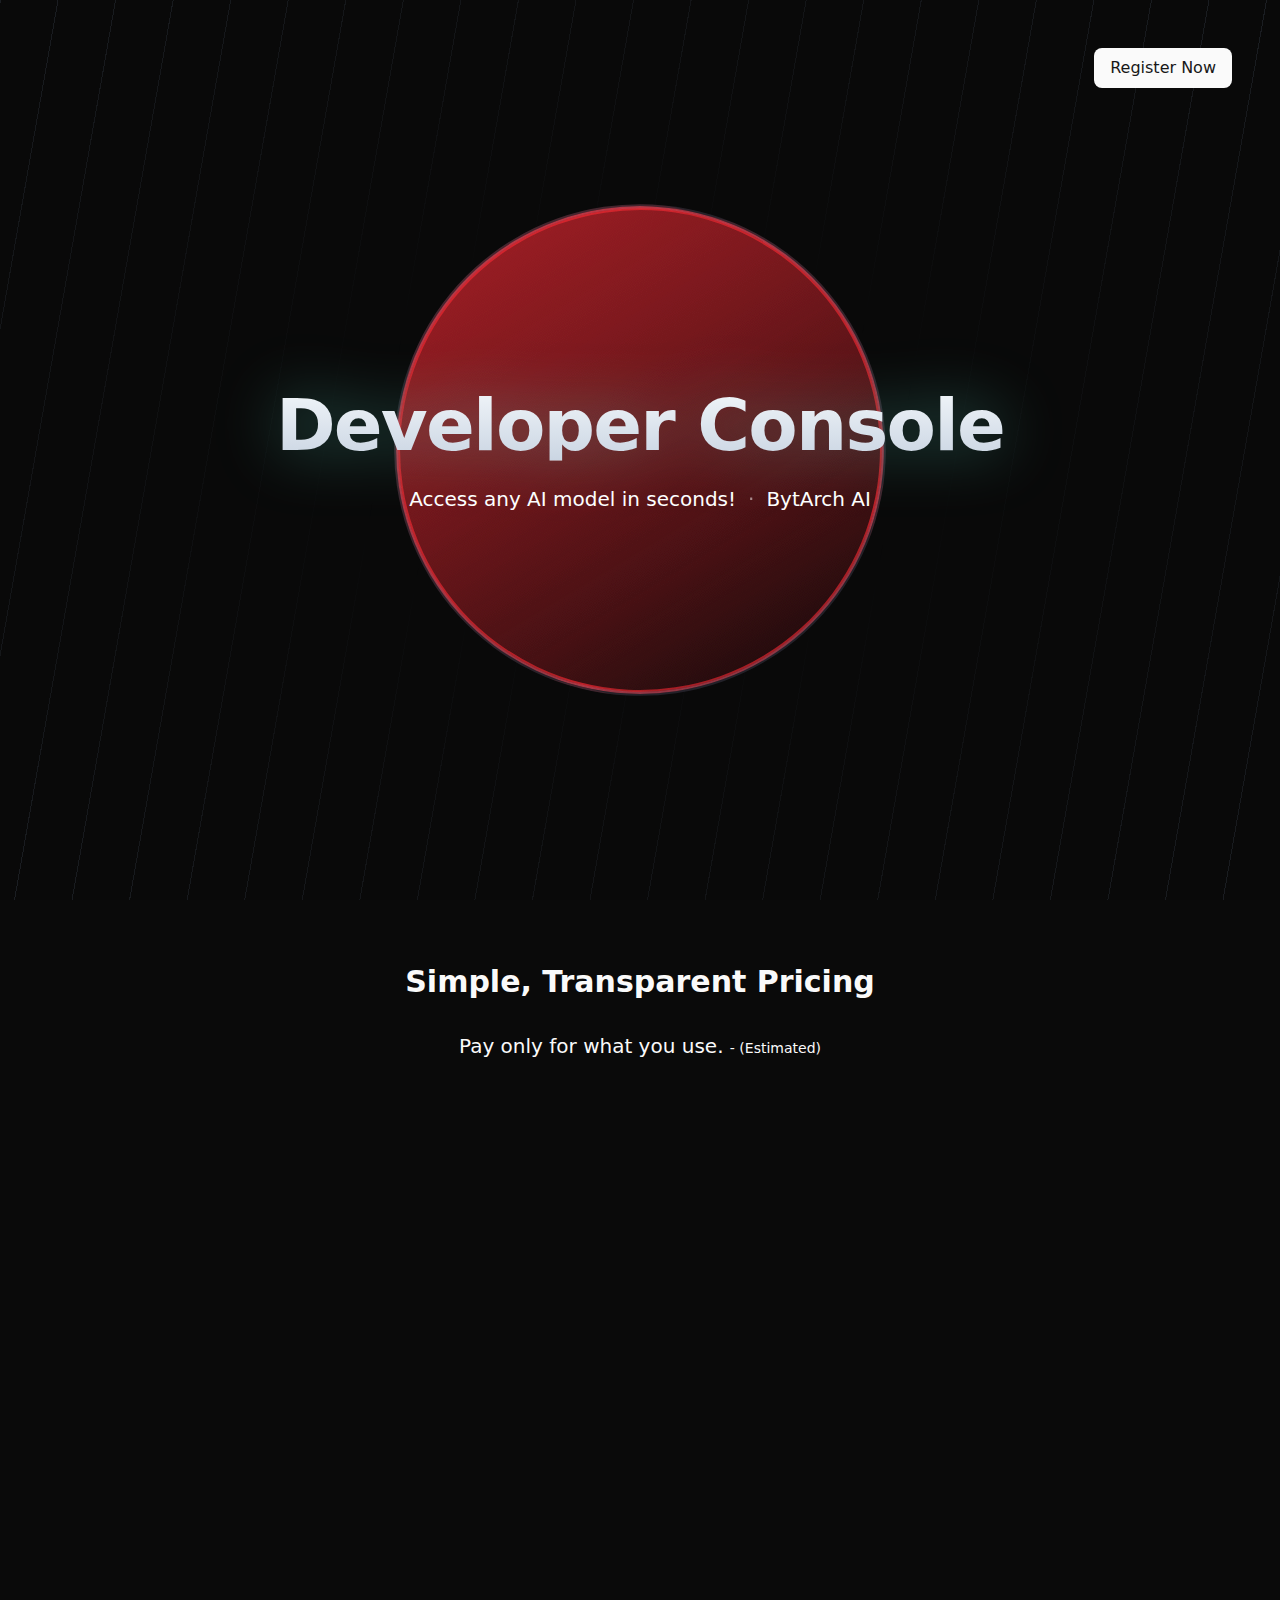
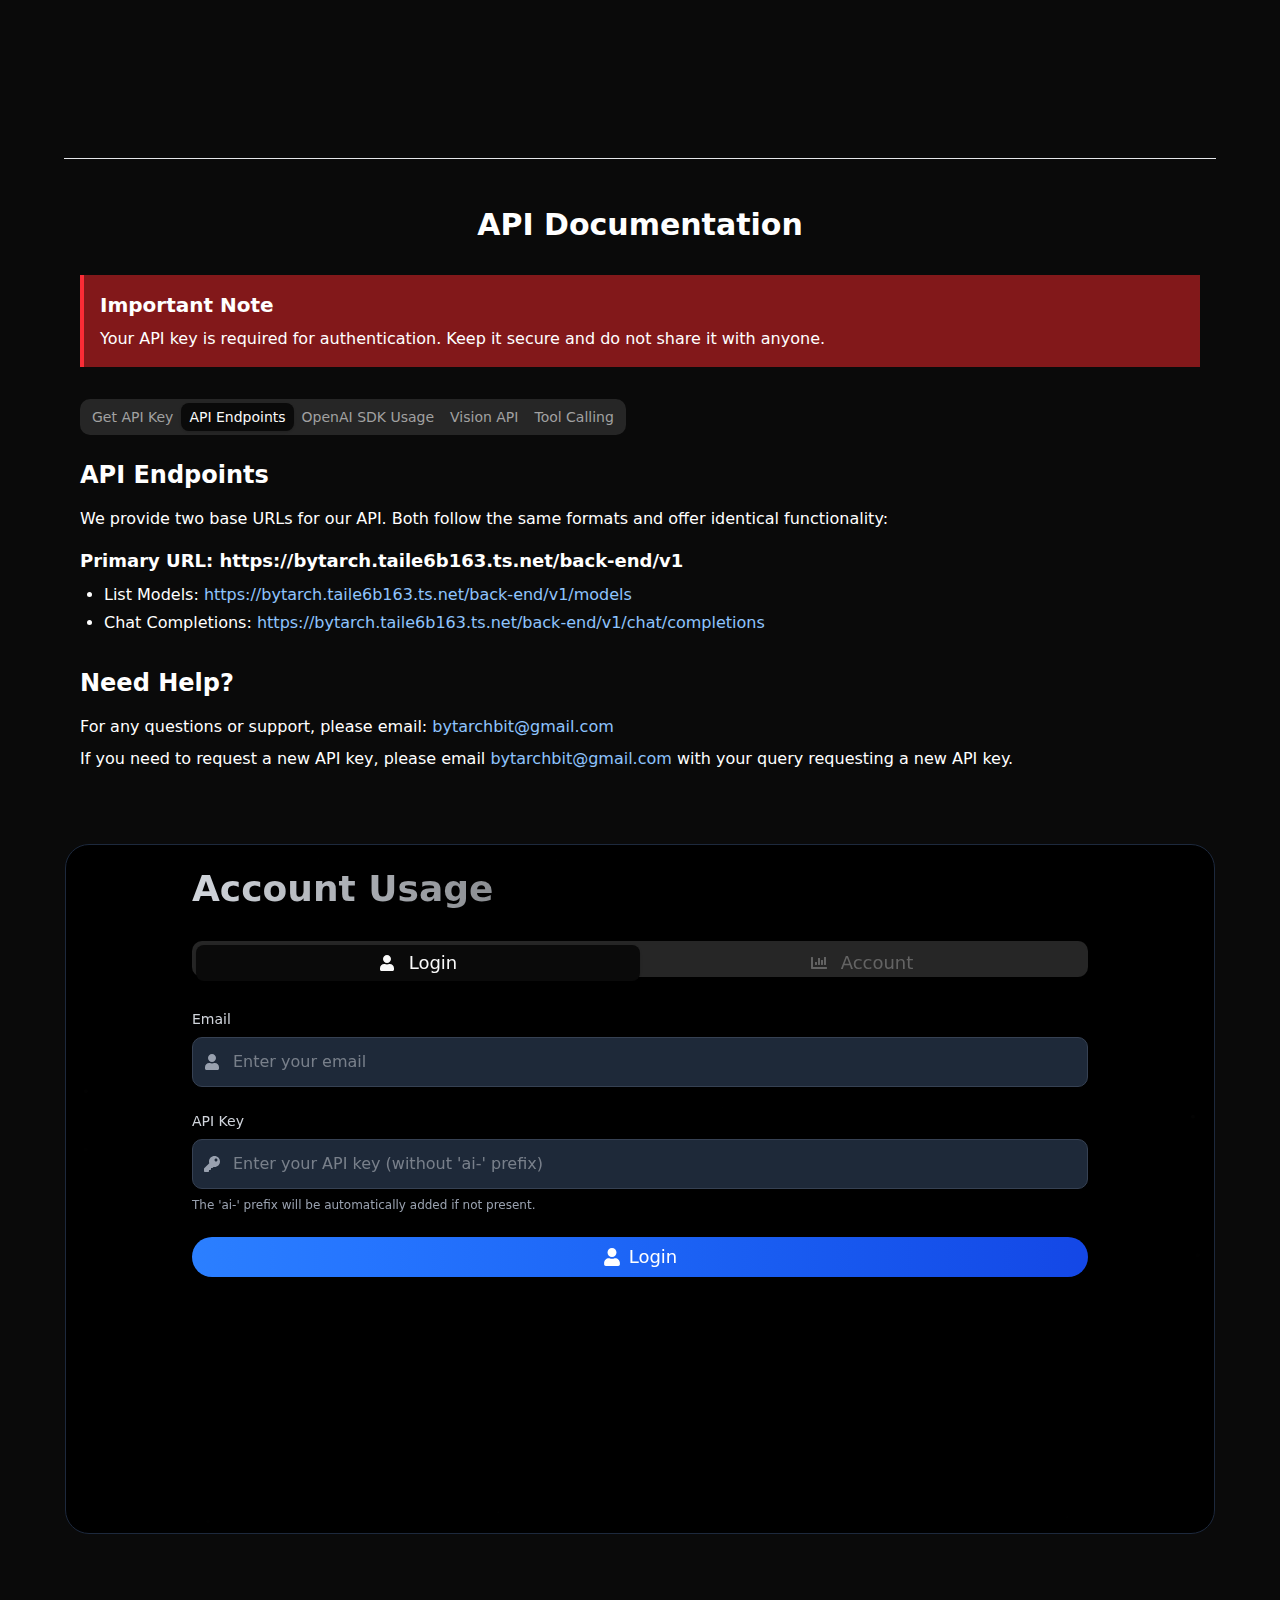
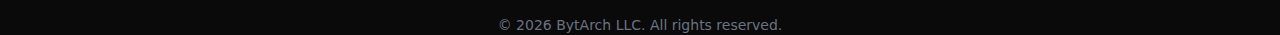
==== commit 06140ef5: "Add files via upload" ====
--- a/index.html
+++ b/index.html
@@ -1 +1 @@
-<!DOCTYPE html><html lang="en" class="dark"><head><meta charSet="utf-8"/><meta name="viewport" content="width=device-width, initial-scale=1"/><link rel="preload" href="/_next/static/media/569ce4b8f30dc480-s.p.woff2" as="font" crossorigin="" type="font/woff2"/><link rel="preload" href="/_next/static/media/93f479601ee12b01-s.p.woff2" as="font" crossorigin="" type="font/woff2"/><link rel="stylesheet" href="/_next/static/css/2a003479f02550b0.css" data-precedence="next"/><link rel="preload" as="script" fetchPriority="low" href="/_next/static/chunks/webpack-63901f45a3cd8ed2.js"/><script src="/_next/static/chunks/4bd1b696-f3ee375bdc5dbfe4.js" async=""></script><script src="/_next/static/chunks/684-87a7088c52a98729.js" async=""></script><script src="/_next/static/chunks/main-app-94161894cd981188.js" async=""></script><script src="/_next/static/chunks/8e1d74a4-3edaefa1654b27bf.js" async=""></script><script src="/_next/static/chunks/233-077d66ddbfd3df2b.js" async=""></script><script src="/_next/static/chunks/app/page-3f9108104f3c120c.js" async=""></script><meta name="next-size-adjust" content=""/><title>Developer Console - BytArch</title><meta name="description" content="BytArch AI Developer Console: Use AI models in your apps easily. Pay only for what you use, get clear instructions, and choose from many AI features."/><link rel="icon" href="/favicon.ico" type="image/x-icon" sizes="16x16"/><script src="/_next/static/chunks/polyfills-42372ed130431b0a.js" noModule=""></script></head><body class="__variable_4d318d __variable_ea5f4b antialiased bg-background text-foreground"><div class="relative flex min-h-screen w-full items-center justify-center overflow-hidden bg-white dark:bg-black/5"><div class="absolute inset-0 [mask-image:radial-gradient(ellipse_at_center,transparent_30%,black)]"><div class="h-full w-full [background-image:repeating-linear-gradient(100deg,#64748B_0%,#64748B_1px,transparent_1px,transparent_4%)] opacity-20"></div></div><div class="absolute h-[280px] w-[280px] sm:h-[380px] sm:w-[380px] md:h-[480px] md:w-[480px]"><div class="absolute inset-0 rounded-full border-2 bg-gradient-to-br to-transparent border-red-500/60 from-red-500/30"><div class="absolute inset-0 rounded-full mix-blend-screen bg-[radial-gradient(ellipse_at_center,red-500/30/10%,transparent_70%)]"></div></div><div class="absolute inset-0 rounded-full border-2 bg-gradient-to-br to-transparent border-rose-400/50 from-red-500/30"><div class="absolute inset-0 rounded-full mix-blend-screen bg-[radial-gradient(ellipse_at_center,red-500/30/10%,transparent_70%)]"></div></div><div class="absolute inset-0 rounded-full border-2 bg-gradient-to-br to-transparent border-slate-600/30 from-red-500/30"><div class="absolute inset-0 rounded-full mix-blend-screen bg-[radial-gradient(ellipse_at_center,red-500/30/10%,transparent_70%)]"></div></div></div><div class="relative z-10 text-center px-4 sm:px-6 md:px-8" style="opacity:0;transform:translateY(20px)"><h1 class="text-3xl sm:text-4xl md:text-5xl lg:text-7xl font-bold tracking-tight bg-gradient-to-b from-slate-950 to-slate-700 dark:from-slate-100 dark:to-slate-300 bg-clip-text text-transparent drop-shadow-[0_0_32px_rgba(94,234,212,0.4)]">Developer Console</h1><p class="mt-4 sm:mt-6 text-base sm:text-lg md:text-xl dark:text-white text-slate-950" style="opacity:0">Access any AI model in seconds!<span class="mx-2 sm:mx-3 opacity-50">·</span>BytArch AI</p></div><div class="absolute inset-0 [mask-image:radial-gradient(90%_60%_at_50%_50%,#000_40%,transparent)]"><div class="absolute inset-0 bg-[radial-gradient(ellipse_at_center,#0F766E/30%,transparent_70%)] blur-[60px] sm:blur-[90px] md:blur-[120px]"></div><div class="absolute inset-0 bg-[radial-gradient(ellipse_at_center,#2DD4BF/15%,transparent)] blur-[40px] sm:blur-[60px] md:blur-[80px]"></div></div></div><div class="absolute top-4 right-4 sm:top-8 sm:right-8 md:top-12 md:right-12 flex gap-2"><a href="https://forms.gle/RC9q4dXpt51syfd28" target="_blank" rel="noopener noreferrer" class="inline-flex items-center justify-center rounded-md font-medium ring-offset-background transition-colors focus-visible:outline-none focus-visible:ring-2 focus-visible:ring-ring focus-visible:ring-offset-2 disabled:pointer-events-none disabled:opacity-50 bg-primary text-primary-foreground hover:bg-primary/90 h-10 px-4 py-2 text-sm sm:text-base">Register Now</a></div><div class="w-full max-w-4xl mx-auto px-4 py-16"><h2 class="text-3xl font-bold text-center mb-8">Simple, Transparent Pricing</h2><p class="text-xl text-center mb-12">Pay only for what you use.</p><section class="container py-12 md:py-24" style="opacity:0"><div data-slot="card" class="bg-card text-card-foreground flex flex-col gap-6 rounded-xl border py-6 shadow-sm relative mx-auto w-full max-w-6xl overflow-hidden"><div class="flex flex-col lg:flex-row"><div class="flex flex-col justify-between p-6 lg:w-2/5 lg:p-10" style="opacity:0;transform:translateY(20px)"><div><div data-slot="card-header" class="flex flex-col gap-1.5 p-0"><div class="flex items-start justify-between"><div><div data-slot="card-title" class="text-3xl font-bold">Pay-As-You-Go</div><div data-slot="card-description" class="text-muted-foreground text-sm mt-2">Loading model data...</div></div></div></div><div class="mt-6 space-y-4" style="opacity:0;transform:translateY(20px)"><div class="flex items-baseline"><span class="text-5xl font-extrabold">$<!-- -->0</span></div><span class="block text-sm text-muted-foreground">one-time payment</span></div></div><div class="mt-8" style="opacity:0;transform:translateY(20px)"><button class="inline-flex items-center justify-center text-sm font-medium ring-offset-background transition-colors focus-visible:outline-none focus-visible:ring-2 focus-visible:ring-ring focus-visible:ring-offset-2 disabled:pointer-events-none disabled:opacity-50 bg-primary text-primary-foreground hover:bg-primary/90 h-11 rounded-md px-8 w-full">Get Started</button></div></div><div data-orientation="horizontal" role="none" class="shrink-0 bg-border h-[1px] w-full lg:my-6 lg:hidden"></div><div class="bg-muted/50 p-6 lg:w-3/5 lg:p-10" style="opacity:0;transform:translateY(20px)"><div class="space-y-6"><div><h3 class="mb-4 text-lg font-semibold">Features<!-- -->:</h3><ul class="grid grid-cols-1 gap-3 md:grid-cols-2"><li class="flex items-center" style="opacity:0;transform:translateX(-20px)"><svg xmlns="http://www.w3.org/2000/svg" width="24" height="24" viewBox="0 0 24 24" fill="none" stroke="currentColor" stroke-width="2" stroke-linecap="round" stroke-linejoin="round" class="lucide lucide-check mr-2 h-4 w-4 text-primary"><path d="M20 6 9 17l-5-5"></path></svg><span class="text-sm">No minimum commitment</span></li><li class="flex items-center" style="opacity:0;transform:translateX(-20px)"><svg xmlns="http://www.w3.org/2000/svg" width="24" height="24" viewBox="0 0 24 24" fill="none" stroke="currentColor" stroke-width="2" stroke-linecap="round" stroke-linejoin="round" class="lucide lucide-check mr-2 h-4 w-4 text-primary"><path d="M20 6 9 17l-5-5"></path></svg><span class="text-sm">Access to all AI models</span></li></ul></div></div></div></div></div></section></div><section class="max-w-6xl mx-auto px-4 py-12 mt-8 border-t border-gray-200 text-white"><h2 class="text-3xl font-bold mb-8 text-center">API Documentation</h2><div class="mb-8 p-4 border-l-4 border-red-500 bg-red-900 bg-opacity-20"><h3 class="text-xl font-semibold mb-2">Important Note</h3><p>Your API key is required for authentication. Keep it secure and do not share it with anyone.</p></div><div dir="ltr" data-orientation="horizontal" data-slot="tabs" class="flex flex-col gap-2 w-full"><div role="tablist" aria-orientation="horizontal" data-slot="tabs-list" class="bg-muted text-muted-foreground inline-flex h-9 w-fit items-center justify-center rounded-lg p-1 mb-4" tabindex="-1" data-orientation="horizontal" style="outline:none"><button type="button" role="tab" aria-selected="false" aria-controls="radix-«R1ofb»-content-registration" data-state="inactive" id="radix-«R1ofb»-trigger-registration" data-slot="tabs-trigger" class="data-[state=active]:bg-background data-[state=active]:text-foreground focus-visible:border-ring focus-visible:ring-ring/50 focus-visible:outline-ring inline-flex flex-1 items-center justify-center gap-1.5 rounded-md px-2 py-1 text-sm font-medium whitespace-nowrap transition-[color,box-shadow] focus-visible:ring-[3px] focus-visible:outline-1 disabled:pointer-events-none disabled:opacity-50 data-[state=active]:shadow-sm [&amp;_svg]:pointer-events-none [&amp;_svg]:shrink-0 [&amp;_svg:not([class*=&#x27;size-&#x27;])]:size-4" tabindex="-1" data-orientation="horizontal" data-radix-collection-item="">Get API Key</button><button type="button" role="tab" aria-selected="true" aria-controls="radix-«R1ofb»-content-endpoints" data-state="active" id="radix-«R1ofb»-trigger-endpoints" data-slot="tabs-trigger" class="data-[state=active]:bg-background data-[state=active]:text-foreground focus-visible:border-ring focus-visible:ring-ring/50 focus-visible:outline-ring inline-flex flex-1 items-center justify-center gap-1.5 rounded-md px-2 py-1 text-sm font-medium whitespace-nowrap transition-[color,box-shadow] focus-visible:ring-[3px] focus-visible:outline-1 disabled:pointer-events-none disabled:opacity-50 data-[state=active]:shadow-sm [&amp;_svg]:pointer-events-none [&amp;_svg]:shrink-0 [&amp;_svg:not([class*=&#x27;size-&#x27;])]:size-4" tabindex="-1" data-orientation="horizontal" data-radix-collection-item="">API Endpoints</button><button type="button" role="tab" aria-selected="false" aria-controls="radix-«R1ofb»-content-sdk" data-state="inactive" id="radix-«R1ofb»-trigger-sdk" data-slot="tabs-trigger" class="data-[state=active]:bg-background data-[state=active]:text-foreground focus-visible:border-ring focus-visible:ring-ring/50 focus-visible:outline-ring inline-flex flex-1 items-center justify-center gap-1.5 rounded-md px-2 py-1 text-sm font-medium whitespace-nowrap transition-[color,box-shadow] focus-visible:ring-[3px] focus-visible:outline-1 disabled:pointer-events-none disabled:opacity-50 data-[state=active]:shadow-sm [&amp;_svg]:pointer-events-none [&amp;_svg]:shrink-0 [&amp;_svg:not([class*=&#x27;size-&#x27;])]:size-4" tabindex="-1" data-orientation="horizontal" data-radix-collection-item="">OpenAI SDK Usage</button><button type="button" role="tab" aria-selected="false" aria-controls="radix-«R1ofb»-content-vision" data-state="inactive" id="radix-«R1ofb»-trigger-vision" data-slot="tabs-trigger" class="data-[state=active]:bg-background data-[state=active]:text-foreground focus-visible:border-ring focus-visible:ring-ring/50 focus-visible:outline-ring inline-flex flex-1 items-center justify-center gap-1.5 rounded-md px-2 py-1 text-sm font-medium whitespace-nowrap transition-[color,box-shadow] focus-visible:ring-[3px] focus-visible:outline-1 disabled:pointer-events-none disabled:opacity-50 data-[state=active]:shadow-sm [&amp;_svg]:pointer-events-none [&amp;_svg]:shrink-0 [&amp;_svg:not([class*=&#x27;size-&#x27;])]:size-4" tabindex="-1" data-orientation="horizontal" data-radix-collection-item="">Vision API</button><button type="button" role="tab" aria-selected="false" aria-controls="radix-«R1ofb»-content-toolcalling" data-state="inactive" id="radix-«R1ofb»-trigger-toolcalling" data-slot="tabs-trigger" class="data-[state=active]:bg-background data-[state=active]:text-foreground focus-visible:border-ring focus-visible:ring-ring/50 focus-visible:outline-ring inline-flex flex-1 items-center justify-center gap-1.5 rounded-md px-2 py-1 text-sm font-medium whitespace-nowrap transition-[color,box-shadow] focus-visible:ring-[3px] focus-visible:outline-1 disabled:pointer-events-none disabled:opacity-50 data-[state=active]:shadow-sm [&amp;_svg]:pointer-events-none [&amp;_svg]:shrink-0 [&amp;_svg:not([class*=&#x27;size-&#x27;])]:size-4" tabindex="-1" data-orientation="horizontal" data-radix-collection-item="">Tool Calling</button></div><div data-state="active" data-orientation="horizontal" role="tabpanel" aria-labelledby="radix-«R1ofb»-trigger-endpoints" id="radix-«R1ofb»-content-endpoints" tabindex="0" data-slot="tabs-content" class="flex-1 outline-none" style="animation-duration:0s"><h3 class="text-2xl font-semibold mb-4">API Endpoints</h3><p class="mb-4">We provide two base URLs for our API. Both follow the same formats and offer identical functionality:</p><div class="space-y-6"><div><h4 class="text-lg font-bold mb-2">Primary URL: https://bytarch.taile6b163.ts.net/back-end/v1</h4><ul class="list-disc ml-6 space-y-1"><li>List Models: <a href="https://bytarch.taile6b163.ts.net/back-end/v1/models" target="_blank" rel="noopener noreferrer" class="text-blue-300 hover:underline">https://bytarch.taile6b163.ts.net/back-end/v1/models</a></li><li>Chat Completions: <a href="https://bytarch.taile6b163.ts.net/back-end/v1/chat/completions" target="_blank" rel="noopener noreferrer" class="text-blue-300 hover:underline">https://bytarch.taile6b163.ts.net/back-end/v1/chat/completions</a></li></ul></div><div><h4 class="text-lg font-bold mb-2">Temporary URL: https://plastic-panther-86.telebit.io/v1</h4><ul class="list-disc ml-6 space-y-1"><li>List Models: <a href="https://plastic-panther-86.telebit.io/v1/models" target="_blank" rel="noopener noreferrer" class="text-blue-300 hover:underline">https://plastic-panther-86.telebit.io/v1/models</a></li><li>Chat Completions: <a href="https://plastic-panther-86.telebit.io/v1/chat/completions" target="_blank" rel="noopener noreferrer" class="text-blue-300 hover:underline">https://plastic-panther-86.telebit.io/v1/chat/completions</a></li></ul></div></div></div><div data-state="inactive" data-orientation="horizontal" role="tabpanel" aria-labelledby="radix-«R1ofb»-trigger-sdk" hidden="" id="radix-«R1ofb»-content-sdk" tabindex="0" data-slot="tabs-content" class="flex-1 outline-none"></div><div data-state="inactive" data-orientation="horizontal" role="tabpanel" aria-labelledby="radix-«R1ofb»-trigger-vision" hidden="" id="radix-«R1ofb»-content-vision" tabindex="0" data-slot="tabs-content" class="flex-1 outline-none"></div><div data-state="inactive" data-orientation="horizontal" role="tabpanel" aria-labelledby="radix-«R1ofb»-trigger-registration" hidden="" id="radix-«R1ofb»-content-registration" tabindex="0" data-slot="tabs-content" class="flex-1 outline-none"></div><div data-state="inactive" data-orientation="horizontal" role="tabpanel" aria-labelledby="radix-«R1ofb»-trigger-toolcalling" hidden="" id="radix-«R1ofb»-content-toolcalling" tabindex="0" data-slot="tabs-content" class="flex-1 outline-none"></div></div><div class="mt-8"><h3 class="text-2xl font-semibold mb-4">Need Help?</h3><p class="mb-2">For any questions or support, please email: <a href="mailto:bytarchbit@gmail.com" class="text-blue-300 hover:underline">bytarchbit@gmail.com</a></p><p>If you need to request a new API key, please email <a href="mailto:bytarchbit@gmail.com" class="text-blue-300 hover:underline">bytarchbit@gmail.com</a> with your query requesting a new API key.</p></div></section><section class="relative mx-auto mb-20 mt-6 max-w-6xl"><div class="group h-full"><div class="group/item h-full md:col-span-6 lg:col-span-12" data-aos="fade-down"><div class="relative overflow-hidden p-px before:pointer-events-none before:absolute before:-left-48 before:-top-48 before:z-30 before:h-96 before:w-96 before:translate-x-[var(--mouse-x)] before:translate-y-[var(--mouse-y)] before:rounded-full before:bg-lime-500 before:opacity-0 before:blur-[100px] before:transition-opacity before:duration-500 after:absolute after:inset-0 after:z-10 after:rounded-3xl after:opacity-0 after:transition-opacity after:duration-500  before:hover:opacity-20 after:group-hover:opacity-100 dark:before:bg-white/50  rounded-3xl p-6"><div class="relative z-20 h-full overflow-hidden rounded-3xl border border-slate-200 bg-white dark:border-slate-800 dark:bg-black"><div class="absolute inset-0 -z-10 opacity-10 transition-opacity duration-1000 ease-in-out group-hover/item:opacity-100" aria-hidden="true"><canvas></canvas></div><div class="flex justify-center p-6"><div class="w-full max-w-4xl"><h3 class="text-3xl sm:text-4xl font-bold text-transparent bg-clip-text bg-gradient-to-r from-gray-300 to-silver mb-8">Account Usage</h3><div dir="ltr" data-orientation="horizontal" data-slot="tabs" class="flex flex-col gap-2 w-full"><div role="tablist" aria-orientation="horizontal" data-slot="tabs-list" class="bg-muted text-muted-foreground h-9 items-center justify-center rounded-lg p-1 grid w-full grid-cols-2 mb-6" tabindex="-1" data-orientation="horizontal" style="outline:none"><button type="button" role="tab" aria-selected="true" aria-controls="radix-«R5afb»-content-login" data-state="active" id="radix-«R5afb»-trigger-login" data-slot="tabs-trigger" class="data-[state=active]:bg-background data-[state=active]:text-foreground focus-visible:border-ring focus-visible:ring-ring/50 focus-visible:outline-ring inline-flex flex-1 items-center justify-center gap-1.5 rounded-md px-2 py-1 font-medium whitespace-nowrap transition-[color,box-shadow] focus-visible:ring-[3px] focus-visible:outline-1 disabled:pointer-events-none disabled:opacity-50 data-[state=active]:shadow-sm [&amp;_svg]:pointer-events-none [&amp;_svg]:shrink-0 [&amp;_svg:not([class*=&#x27;size-&#x27;])]:size-4 text-lg" tabindex="-1" data-orientation="horizontal" data-radix-collection-item=""><svg stroke="currentColor" fill="currentColor" stroke-width="0" viewBox="0 0 448 512" class="mr-2" height="1em" width="1em" xmlns="http://www.w3.org/2000/svg"><path d="M224 256c70.7 0 128-57.3 128-128S294.7 0 224 0 96 57.3 96 128s57.3 128 128 128zm89.6 32h-16.7c-22.2 10.2-46.9 16-72.9 16s-50.6-5.8-72.9-16h-16.7C60.2 288 0 348.2 0 422.4V464c0 26.5 21.5 48 48 48h352c26.5 0 48-21.5 48-48v-41.6c0-74.2-60.2-134.4-134.4-134.4z"></path></svg>Login</button><button type="button" role="tab" aria-selected="false" aria-controls="radix-«R5afb»-content-account" data-state="inactive" data-disabled="" disabled="" id="radix-«R5afb»-trigger-account" data-slot="tabs-trigger" class="data-[state=active]:bg-background data-[state=active]:text-foreground focus-visible:border-ring focus-visible:ring-ring/50 focus-visible:outline-ring inline-flex flex-1 items-center justify-center gap-1.5 rounded-md px-2 py-1 font-medium whitespace-nowrap transition-[color,box-shadow] focus-visible:ring-[3px] focus-visible:outline-1 disabled:pointer-events-none disabled:opacity-50 data-[state=active]:shadow-sm [&amp;_svg]:pointer-events-none [&amp;_svg]:shrink-0 [&amp;_svg:not([class*=&#x27;size-&#x27;])]:size-4 text-lg" tabindex="-1" data-orientation="horizontal" data-radix-collection-item=""><svg stroke="currentColor" fill="currentColor" stroke-width="0" viewBox="0 0 512 512" class="mr-2" height="1em" width="1em" xmlns="http://www.w3.org/2000/svg"><path d="M332.8 320h38.4c6.4 0 12.8-6.4 12.8-12.8V172.8c0-6.4-6.4-12.8-12.8-12.8h-38.4c-6.4 0-12.8 6.4-12.8 12.8v134.4c0 6.4 6.4 12.8 12.8 12.8zm96 0h38.4c6.4 0 12.8-6.4 12.8-12.8V76.8c0-6.4-6.4-12.8-12.8-12.8h-38.4c-6.4 0-12.8 6.4-12.8 12.8v230.4c0 6.4 6.4 12.8 12.8 12.8zm-288 0h38.4c6.4 0 12.8-6.4 12.8-12.8v-70.4c0-6.4-6.4-12.8-12.8-12.8h-38.4c-6.4 0-12.8 6.4-12.8 12.8v70.4c0 6.4 6.4 12.8 12.8 12.8zm96 0h38.4c6.4 0 12.8-6.4 12.8-12.8V108.8c0-6.4-6.4-12.8-12.8-12.8h-38.4c-6.4 0-12.8 6.4-12.8 12.8v198.4c0 6.4 6.4 12.8 12.8 12.8zM496 384H64V80c0-8.84-7.16-16-16-16H16C7.16 64 0 71.16 0 80v336c0 17.67 14.33 32 32 32h464c8.84 0 16-7.16 16-16v-32c0-8.84-7.16-16-16-16z"></path></svg>Account</button></div><div class="min-h-[500px]"><div data-state="active" data-orientation="horizontal" role="tabpanel" aria-labelledby="radix-«R5afb»-trigger-login" id="radix-«R5afb»-content-login" tabindex="0" data-slot="tabs-content" class="flex-1 outline-none" style="animation-duration:0s"><div class="space-y-6"><div class="space-y-2"><label for="email" class="block text-sm font-medium text-gray-300">Email</label><div class="relative"><svg stroke="currentColor" fill="currentColor" stroke-width="0" viewBox="0 0 448 512" class="absolute left-3 top-1/2 transform -translate-y-1/2 text-gray-400" height="1em" width="1em" xmlns="http://www.w3.org/2000/svg"><path d="M224 256c70.7 0 128-57.3 128-128S294.7 0 224 0 96 57.3 96 128s57.3 128 128 128zm89.6 32h-16.7c-22.2 10.2-46.9 16-72.9 16s-50.6-5.8-72.9-16h-16.7C60.2 288 0 348.2 0 422.4V464c0 26.5 21.5 48 48 48h352c26.5 0 48-21.5 48-48v-41.6c0-74.2-60.2-134.4-134.4-134.4z"></path></svg><input type="email" id="email" class="w-full pl-10 pr-4 py-3 rounded-lg bg-gray-800 border border-gray-700 text-gray-300 focus:border-silver focus:ring-2 focus:ring-silver transition duration-300 ease-in-out" placeholder="Enter your email" value=""/></div></div><div class="space-y-2"><label for="apiKey" class="block text-sm font-medium text-gray-300">API Key</label><div class="relative"><svg stroke="currentColor" fill="currentColor" stroke-width="0" viewBox="0 0 512 512" class="absolute left-3 top-1/2 transform -translate-y-1/2 text-gray-400" height="1em" width="1em" xmlns="http://www.w3.org/2000/svg"><path d="M512 176.001C512 273.203 433.202 352 336 352c-11.22 0-22.19-1.062-32.827-3.069l-24.012 27.014A23.999 23.999 0 0 1 261.223 384H224v40c0 13.255-10.745 24-24 24h-40v40c0 13.255-10.745 24-24 24H24c-13.255 0-24-10.745-24-24v-78.059c0-6.365 2.529-12.47 7.029-16.971l161.802-161.802C163.108 213.814 160 195.271 160 176 160 78.798 238.797.001 335.999 0 433.488-.001 512 78.511 512 176.001zM336 128c0 26.51 21.49 48 48 48s48-21.49 48-48-21.49-48-48-48-48 21.49-48 48z"></path></svg><input type="password" id="apiKey" class="w-full pl-10 pr-4 py-3 rounded-lg bg-gray-800 border border-gray-700 text-gray-300 focus:border-silver focus:ring-2 focus:ring-silver transition duration-300 ease-in-out" placeholder="Enter your API key (without &#x27;ai-&#x27; prefix)" value=""/></div><p class="mt-1 text-xs text-gray-400">The &#x27;ai-&#x27; prefix will be automatically added if not present.</p></div><button class="inline-flex items-center justify-center font-medium ring-offset-background focus-visible:outline-none focus-visible:ring-2 focus-visible:ring-ring focus-visible:ring-offset-2 disabled:pointer-events-none disabled:opacity-50 hover:bg-primary/90 h-10 w-full bg-gradient-to-r from-blue-500 to-blue-700 hover:from-blue-600 hover:to-blue-800 text-white text-lg px-8 py-4 rounded-full transition-all duration-300 shadow-lg hover:shadow-blue-500/50"><svg stroke="currentColor" fill="currentColor" stroke-width="0" viewBox="0 0 448 512" class="inline-block mr-2" height="1em" width="1em" xmlns="http://www.w3.org/2000/svg"><path d="M224 256c70.7 0 128-57.3 128-128S294.7 0 224 0 96 57.3 96 128s57.3 128 128 128zm89.6 32h-16.7c-22.2 10.2-46.9 16-72.9 16s-50.6-5.8-72.9-16h-16.7C60.2 288 0 348.2 0 422.4V464c0 26.5 21.5 48 48 48h352c26.5 0 48-21.5 48-48v-41.6c0-74.2-60.2-134.4-134.4-134.4z"></path></svg>Login</button></div></div><div data-state="inactive" data-orientation="horizontal" role="tabpanel" aria-labelledby="radix-«R5afb»-trigger-account" hidden="" id="radix-«R5afb»-content-account" tabindex="0" data-slot="tabs-content" class="flex-1 outline-none"></div></div></div></div></div></div></div></div></div></section><div class="text-center text-sm text-gray-500 mt-8">© <!-- -->2025<!-- --> <a href="https://bytarchbz.netlify.app" target="_blank" rel="noopener noreferrer" class="hover:underline">BytArch LLC</a>. All rights reserved.</div><script src="/_next/static/chunks/webpack-63901f45a3cd8ed2.js" async=""></script><script>(self.__next_f=self.__next_f||[]).push([0])</script><script>self.__next_f.push([1,"1:\"$Sreact.fragment\"\n2:I[\"(app-pages-browser)/./node_modules/next/dist/client/components/layout-router.js\",[],\"\"]\n3:I[\"(app-pages-browser)/./node_modules/next/dist/client/components/render-from-template-context.js\",[],\"\"]\n4:I[\"(app-pages-browser)/./node_modules/next/dist/client/components/client-page.js\",[],\"ClientPageRoot\"]\n5:I[\"(app-pages-browser)/./app/page.tsx\",[\"711\",\"static/chunks/8e1d74a4-3edaefa1654b27bf.js\",\"233\",\"static/chunks/233-077d66ddbfd3df2b.js\",\"974\",\"static/chunks/app/page-3f9108104f3c120c.js\"],\"default\"]\n8:I[\"(app-pages-browser)/./node_modules/next/dist/client/components/metadata/metadata-boundary.js\",[],\"OutletBoundary\"]\nb:I[\"(app-pages-browser)/./node_modules/next/dist/client/components/metadata/metadata-boundary.js\",[],\"ViewportBoundary\"]\nd:I[\"(app-pages-browser)/./node_modules/next/dist/client/components/metadata/metadata-boundary.js\",[],\"MetadataBoundary\"]\nf:I[\"(app-pages-browser)/./node_modules/next/dist/client/components/error-boundary.js\",[],\"\"]\n:HL[\"/_next/static/media/569ce4b8f30dc480-s.p.woff2\",\"font\",{\"crossOrigin\":\"\",\"type\":\"font/woff2\"}]\n:HL[\"/_next/static/media/93f479601ee12b01-s.p.woff2\",\"font\",{\"crossOrigin\":\"\",\"type\":\"font/woff2\"}]\n:HL[\"/_next/static/css/2a003479f02550b0.css\",\"style\"]\n"])</script><script>self.__next_f.push([1,"0:{\"P\":null,\"b\":\"YkKeVYhNOyylnrA7m3bnU\",\"p\":\"\",\"c\":[\"\",\"\"],\"i\":false,\"f\":[[[\"\",{\"children\":[\"__PAGE__\",{}]},\"$undefined\",\"$undefined\",true],[\"\",[\"$\",\"$1\",\"c\",{\"children\":[[[\"$\",\"link\",\"0\",{\"rel\":\"stylesheet\",\"href\":\"/_next/static/css/2a003479f02550b0.css\",\"precedence\":\"next\",\"crossOrigin\":\"$undefined\",\"nonce\":\"$undefined\"}]],[\"$\",\"html\",null,{\"lang\":\"en\",\"className\":\"dark\",\"children\":[\"$\",\"body\",null,{\"className\":\"__variable_4d318d __variable_ea5f4b antialiased bg-background text-foreground\",\"children\":[\"$\",\"$L2\",null,{\"parallelRouterKey\":\"children\",\"error\":\"$undefined\",\"errorStyles\":\"$undefined\",\"errorScripts\":\"$undefined\",\"template\":[\"$\",\"$L3\",null,{}],\"templateStyles\":\"$undefined\",\"templateScripts\":\"$undefined\",\"notFound\":[[[\"$\",\"title\",null,{\"children\":\"404: This page could not be found.\"}],[\"$\",\"div\",null,{\"style\":{\"fontFamily\":\"system-ui,\\\"Segoe UI\\\",Roboto,Helvetica,Arial,sans-serif,\\\"Apple Color Emoji\\\",\\\"Segoe UI Emoji\\\"\",\"height\":\"100vh\",\"textAlign\":\"center\",\"display\":\"flex\",\"flexDirection\":\"column\",\"alignItems\":\"center\",\"justifyContent\":\"center\"},\"children\":[\"$\",\"div\",null,{\"children\":[[\"$\",\"style\",null,{\"dangerouslySetInnerHTML\":{\"__html\":\"body{color:#000;background:#fff;margin:0}.next-error-h1{border-right:1px solid rgba(0,0,0,.3)}@media (prefers-color-scheme:dark){body{color:#fff;background:#000}.next-error-h1{border-right:1px solid rgba(255,255,255,.3)}}\"}}],[\"$\",\"h1\",null,{\"className\":\"next-error-h1\",\"style\":{\"display\":\"inline-block\",\"margin\":\"0 20px 0 0\",\"padding\":\"0 23px 0 0\",\"fontSize\":24,\"fontWeight\":500,\"verticalAlign\":\"top\",\"lineHeight\":\"49px\"},\"children\":404}],[\"$\",\"div\",null,{\"style\":{\"display\":\"inline-block\"},\"children\":[\"$\",\"h2\",null,{\"style\":{\"fontSize\":14,\"fontWeight\":400,\"lineHeight\":\"49px\",\"margin\":0},\"children\":\"This page could not be found.\"}]}]]}]}]],\"$undefined\",[]],\"forbidden\":\"$undefined\",\"unauthorized\":\"$undefined\"}]}]}]]}],{\"children\":[\"__PAGE__\",[\"$\",\"$1\",\"c\",{\"children\":[[\"$\",\"$L4\",null,{\"Component\":\"$5\",\"searchParams\":{},\"params\":{},\"promises\":[\"$@6\",\"$@7\"]}],\"$undefined\",null,[\"$\",\"$L8\",null,{\"children\":[\"$L9\",\"$La\",null]}]]}],{},null,false]},null,false],[\"$\",\"$1\",\"h\",{\"children\":[null,[\"$\",\"$1\",\"mJGHHMkp4egGSAIuRNpT7\",{\"children\":[[\"$\",\"$Lb\",null,{\"children\":\"$Lc\"}],[\"$\",\"meta\",null,{\"name\":\"next-size-adjust\",\"content\":\"\"}]]}],[\"$\",\"$Ld\",null,{\"children\":\"$Le\"}]]}],false]],\"m\":\"$undefined\",\"G\":[\"$f\",\"$undefined\"],\"s\":false,\"S\":true}\n"])</script><script>self.__next_f.push([1,"6:{}\n7:{}\n"])</script><script>self.__next_f.push([1,"c:[[\"$\",\"meta\",\"0\",{\"charSet\":\"utf-8\"}],[\"$\",\"meta\",\"1\",{\"name\":\"viewport\",\"content\":\"width=device-width, initial-scale=1\"}]]\n9:null\n"])</script><script>self.__next_f.push([1,"a:null\ne:[[\"$\",\"title\",\"0\",{\"children\":\"Developer Console - BytArch\"}],[\"$\",\"meta\",\"1\",{\"name\":\"description\",\"content\":\"BytArch AI Developer Console: Use AI models in your apps easily. Pay only for what you use, get clear instructions, and choose from many AI features.\"}],[\"$\",\"link\",\"2\",{\"rel\":\"icon\",\"href\":\"/favicon.ico\",\"type\":\"image/x-icon\",\"sizes\":\"16x16\"}]]\n"])</script></body></html>+<!DOCTYPE html><html lang="en" class="dark"><head><meta charSet="utf-8"/><meta name="viewport" content="width=device-width, initial-scale=1"/><link rel="preload" href="/_next/static/media/569ce4b8f30dc480-s.p.woff2" as="font" crossorigin="" type="font/woff2"/><link rel="preload" href="/_next/static/media/93f479601ee12b01-s.p.woff2" as="font" crossorigin="" type="font/woff2"/><link rel="stylesheet" href="/_next/static/css/d14bad8894370bbc.css" data-precedence="next"/><link rel="preload" as="script" fetchPriority="low" href="/_next/static/chunks/webpack-63901f45a3cd8ed2.js"/><script src="/_next/static/chunks/4bd1b696-f3ee375bdc5dbfe4.js" async=""></script><script src="/_next/static/chunks/684-87a7088c52a98729.js" async=""></script><script src="/_next/static/chunks/main-app-94161894cd981188.js" async=""></script><script src="/_next/static/chunks/8e1d74a4-3edaefa1654b27bf.js" async=""></script><script src="/_next/static/chunks/233-077d66ddbfd3df2b.js" async=""></script><script src="/_next/static/chunks/app/page-90e59d617c760ddb.js" async=""></script><meta name="next-size-adjust" content=""/><title>Developer Console - BytArch</title><meta name="description" content="BytArch AI Developer Console: Use AI models in your apps easily. Pay only for what you use, get clear instructions, and choose from many AI features."/><link rel="icon" href="/favicon.ico" type="image/x-icon" sizes="16x16"/><script src="/_next/static/chunks/polyfills-42372ed130431b0a.js" noModule=""></script></head><body class="__variable_4d318d __variable_ea5f4b antialiased bg-background text-foreground"><div class="relative flex min-h-screen w-full items-center justify-center overflow-hidden bg-white dark:bg-black/5"><div class="absolute inset-0 [mask-image:radial-gradient(ellipse_at_center,transparent_30%,black)]"><div class="h-full w-full [background-image:repeating-linear-gradient(100deg,#64748B_0%,#64748B_1px,transparent_1px,transparent_4%)] opacity-20"></div></div><div class="absolute h-[280px] w-[280px] sm:h-[380px] sm:w-[380px] md:h-[480px] md:w-[480px]"><div class="absolute inset-0 rounded-full border-2 bg-gradient-to-br to-transparent border-red-500/60 from-red-500/30"><div class="absolute inset-0 rounded-full mix-blend-screen bg-[radial-gradient(ellipse_at_center,red-500/30/10%,transparent_70%)]"></div></div><div class="absolute inset-0 rounded-full border-2 bg-gradient-to-br to-transparent border-rose-400/50 from-red-500/30"><div class="absolute inset-0 rounded-full mix-blend-screen bg-[radial-gradient(ellipse_at_center,red-500/30/10%,transparent_70%)]"></div></div><div class="absolute inset-0 rounded-full border-2 bg-gradient-to-br to-transparent border-slate-600/30 from-red-500/30"><div class="absolute inset-0 rounded-full mix-blend-screen bg-[radial-gradient(ellipse_at_center,red-500/30/10%,transparent_70%)]"></div></div></div><div class="relative z-10 text-center px-4 sm:px-6 md:px-8" style="opacity:0;transform:translateY(20px)"><h1 class="text-3xl sm:text-4xl md:text-5xl lg:text-7xl font-bold tracking-tight bg-gradient-to-b from-slate-950 to-slate-700 dark:from-slate-100 dark:to-slate-300 bg-clip-text text-transparent drop-shadow-[0_0_32px_rgba(94,234,212,0.4)]">Developer Console</h1><p class="mt-4 sm:mt-6 text-base sm:text-lg md:text-xl dark:text-white text-slate-950" style="opacity:0">Access any AI model in seconds!<span class="mx-2 sm:mx-3 opacity-50">·</span>BytArch AI</p></div><div class="absolute inset-0 [mask-image:radial-gradient(90%_60%_at_50%_50%,#000_40%,transparent)]"><div class="absolute inset-0 bg-[radial-gradient(ellipse_at_center,#0F766E/30%,transparent_70%)] blur-[60px] sm:blur-[90px] md:blur-[120px]"></div><div class="absolute inset-0 bg-[radial-gradient(ellipse_at_center,#2DD4BF/15%,transparent)] blur-[40px] sm:blur-[60px] md:blur-[80px]"></div></div></div><div class="absolute top-4 right-4 sm:top-8 sm:right-8 md:top-12 md:right-12 flex gap-2"><a href="https://forms.gle/RC9q4dXpt51syfd28" target="_blank" rel="noopener noreferrer" class="inline-flex items-center justify-center rounded-md font-medium ring-offset-background transition-colors focus-visible:outline-none focus-visible:ring-2 focus-visible:ring-ring focus-visible:ring-offset-2 disabled:pointer-events-none disabled:opacity-50 bg-primary text-primary-foreground hover:bg-primary/90 h-10 px-4 py-2 text-sm sm:text-base">Register Now</a></div><div class="w-full max-w-4xl mx-auto px-4 py-16"><h2 class="text-3xl font-bold text-center mb-8">Simple, Transparent Pricing</h2><p class="text-xl text-center mb-8">Pay only for what you use.   <span class="text-sm text-center mb-2"> - (Estimated)</span></p><section class="container py-12 md:py-24" style="opacity:0"><div data-slot="card" class="bg-card text-card-foreground flex flex-col gap-6 rounded-xl border py-6 shadow-sm relative mx-auto w-full max-w-6xl overflow-hidden"><div class="flex flex-col lg:flex-row"><div class="flex flex-col justify-between p-6 lg:w-2/5 lg:p-10" style="opacity:0;transform:translateY(20px)"><div><div data-slot="card-header" class="flex flex-col gap-1.5 p-0"><div class="flex items-start justify-between"><div><div data-slot="card-title" class="text-3xl font-bold">Pay-As-You-Go</div><div data-slot="card-description" class="text-muted-foreground text-sm mt-2">Loading model data...</div></div></div></div><div class="mt-6 space-y-4" style="opacity:0;transform:translateY(20px)"><div class="flex items-baseline"><span class="text-5xl font-extrabold">$<!-- -->0</span></div><span class="block text-sm text-muted-foreground">one-time payment</span></div></div><div class="mt-8" style="opacity:0;transform:translateY(20px)"><button class="inline-flex items-center justify-center text-sm font-medium ring-offset-background transition-colors focus-visible:outline-none focus-visible:ring-2 focus-visible:ring-ring focus-visible:ring-offset-2 disabled:pointer-events-none disabled:opacity-50 bg-primary text-primary-foreground hover:bg-primary/90 h-11 rounded-md px-8 w-full">Get Started</button></div></div><div data-orientation="horizontal" role="none" class="shrink-0 bg-border h-[1px] w-full lg:my-6 lg:hidden"></div><div class="bg-muted/50 p-6 lg:w-3/5 lg:p-10" style="opacity:0;transform:translateY(20px)"><div class="space-y-6"><div><h3 class="mb-4 text-lg font-semibold">Features<!-- -->:</h3><ul class="grid grid-cols-1 gap-3 md:grid-cols-2"><li class="flex items-center" style="opacity:0;transform:translateX(-20px)"><svg xmlns="http://www.w3.org/2000/svg" width="24" height="24" viewBox="0 0 24 24" fill="none" stroke="currentColor" stroke-width="2" stroke-linecap="round" stroke-linejoin="round" class="lucide lucide-check mr-2 h-4 w-4 text-primary"><path d="M20 6 9 17l-5-5"></path></svg><span class="text-sm">No minimum commitment</span></li><li class="flex items-center" style="opacity:0;transform:translateX(-20px)"><svg xmlns="http://www.w3.org/2000/svg" width="24" height="24" viewBox="0 0 24 24" fill="none" stroke="currentColor" stroke-width="2" stroke-linecap="round" stroke-linejoin="round" class="lucide lucide-check mr-2 h-4 w-4 text-primary"><path d="M20 6 9 17l-5-5"></path></svg><span class="text-sm">Access to all AI models</span></li></ul></div></div></div></div></div></section></div><section class="max-w-6xl mx-auto px-4 py-12 mt-8 border-t border-gray-200 text-white"><h2 class="text-3xl font-bold mb-8 text-center">API Documentation</h2><div class="mb-8 p-4 border-l-4 border-red-500 bg-red-900 bg-opacity-20"><h3 class="text-xl font-semibold mb-2">Important Note</h3><p>Your API key is required for authentication. Keep it secure and do not share it with anyone.</p></div><div dir="ltr" data-orientation="horizontal" data-slot="tabs" class="flex flex-col gap-2 w-full"><div role="tablist" aria-orientation="horizontal" data-slot="tabs-list" class="bg-muted text-muted-foreground inline-flex h-9 w-fit items-center justify-center rounded-lg p-1 mb-4" tabindex="-1" data-orientation="horizontal" style="outline:none"><button type="button" role="tab" aria-selected="false" aria-controls="radix-«R1ofb»-content-registration" data-state="inactive" id="radix-«R1ofb»-trigger-registration" data-slot="tabs-trigger" class="data-[state=active]:bg-background data-[state=active]:text-foreground focus-visible:border-ring focus-visible:ring-ring/50 focus-visible:outline-ring inline-flex flex-1 items-center justify-center gap-1.5 rounded-md px-2 py-1 text-sm font-medium whitespace-nowrap transition-[color,box-shadow] focus-visible:ring-[3px] focus-visible:outline-1 disabled:pointer-events-none disabled:opacity-50 data-[state=active]:shadow-sm [&amp;_svg]:pointer-events-none [&amp;_svg]:shrink-0 [&amp;_svg:not([class*=&#x27;size-&#x27;])]:size-4" tabindex="-1" data-orientation="horizontal" data-radix-collection-item="">Get API Key</button><button type="button" role="tab" aria-selected="true" aria-controls="radix-«R1ofb»-content-endpoints" data-state="active" id="radix-«R1ofb»-trigger-endpoints" data-slot="tabs-trigger" class="data-[state=active]:bg-background data-[state=active]:text-foreground focus-visible:border-ring focus-visible:ring-ring/50 focus-visible:outline-ring inline-flex flex-1 items-center justify-center gap-1.5 rounded-md px-2 py-1 text-sm font-medium whitespace-nowrap transition-[color,box-shadow] focus-visible:ring-[3px] focus-visible:outline-1 disabled:pointer-events-none disabled:opacity-50 data-[state=active]:shadow-sm [&amp;_svg]:pointer-events-none [&amp;_svg]:shrink-0 [&amp;_svg:not([class*=&#x27;size-&#x27;])]:size-4" tabindex="-1" data-orientation="horizontal" data-radix-collection-item="">API Endpoints</button><button type="button" role="tab" aria-selected="false" aria-controls="radix-«R1ofb»-content-sdk" data-state="inactive" id="radix-«R1ofb»-trigger-sdk" data-slot="tabs-trigger" class="data-[state=active]:bg-background data-[state=active]:text-foreground focus-visible:border-ring focus-visible:ring-ring/50 focus-visible:outline-ring inline-flex flex-1 items-center justify-center gap-1.5 rounded-md px-2 py-1 text-sm font-medium whitespace-nowrap transition-[color,box-shadow] focus-visible:ring-[3px] focus-visible:outline-1 disabled:pointer-events-none disabled:opacity-50 data-[state=active]:shadow-sm [&amp;_svg]:pointer-events-none [&amp;_svg]:shrink-0 [&amp;_svg:not([class*=&#x27;size-&#x27;])]:size-4" tabindex="-1" data-orientation="horizontal" data-radix-collection-item="">OpenAI SDK Usage</button><button type="button" role="tab" aria-selected="false" aria-controls="radix-«R1ofb»-content-vision" data-state="inactive" id="radix-«R1ofb»-trigger-vision" data-slot="tabs-trigger" class="data-[state=active]:bg-background data-[state=active]:text-foreground focus-visible:border-ring focus-visible:ring-ring/50 focus-visible:outline-ring inline-flex flex-1 items-center justify-center gap-1.5 rounded-md px-2 py-1 text-sm font-medium whitespace-nowrap transition-[color,box-shadow] focus-visible:ring-[3px] focus-visible:outline-1 disabled:pointer-events-none disabled:opacity-50 data-[state=active]:shadow-sm [&amp;_svg]:pointer-events-none [&amp;_svg]:shrink-0 [&amp;_svg:not([class*=&#x27;size-&#x27;])]:size-4" tabindex="-1" data-orientation="horizontal" data-radix-collection-item="">Vision API</button><button type="button" role="tab" aria-selected="false" aria-controls="radix-«R1ofb»-content-toolcalling" data-state="inactive" id="radix-«R1ofb»-trigger-toolcalling" data-slot="tabs-trigger" class="data-[state=active]:bg-background data-[state=active]:text-foreground focus-visible:border-ring focus-visible:ring-ring/50 focus-visible:outline-ring inline-flex flex-1 items-center justify-center gap-1.5 rounded-md px-2 py-1 text-sm font-medium whitespace-nowrap transition-[color,box-shadow] focus-visible:ring-[3px] focus-visible:outline-1 disabled:pointer-events-none disabled:opacity-50 data-[state=active]:shadow-sm [&amp;_svg]:pointer-events-none [&amp;_svg]:shrink-0 [&amp;_svg:not([class*=&#x27;size-&#x27;])]:size-4" tabindex="-1" data-orientation="horizontal" data-radix-collection-item="">Tool Calling</button></div><div data-state="active" data-orientation="horizontal" role="tabpanel" aria-labelledby="radix-«R1ofb»-trigger-endpoints" id="radix-«R1ofb»-content-endpoints" tabindex="0" data-slot="tabs-content" class="flex-1 outline-none" style="animation-duration:0s"><h3 class="text-2xl font-semibold mb-4">API Endpoints</h3><p class="mb-4">We provide two base URLs for our API. Both follow the same formats and offer identical functionality:</p><div class="space-y-6"><div><h4 class="text-lg font-bold mb-2">Primary URL: https://bytarch.taile6b163.ts.net/back-end/v1</h4><ul class="list-disc ml-6 space-y-1"><li>List Models: <a href="https://bytarch.taile6b163.ts.net/back-end/v1/models" target="_blank" rel="noopener noreferrer" class="text-blue-300 hover:underline">https://bytarch.taile6b163.ts.net/back-end/v1/models</a></li><li>Chat Completions: <a href="https://bytarch.taile6b163.ts.net/back-end/v1/chat/completions" target="_blank" rel="noopener noreferrer" class="text-blue-300 hover:underline">https://bytarch.taile6b163.ts.net/back-end/v1/chat/completions</a></li></ul></div></div></div><div data-state="inactive" data-orientation="horizontal" role="tabpanel" aria-labelledby="radix-«R1ofb»-trigger-sdk" hidden="" id="radix-«R1ofb»-content-sdk" tabindex="0" data-slot="tabs-content" class="flex-1 outline-none"></div><div data-state="inactive" data-orientation="horizontal" role="tabpanel" aria-labelledby="radix-«R1ofb»-trigger-vision" hidden="" id="radix-«R1ofb»-content-vision" tabindex="0" data-slot="tabs-content" class="flex-1 outline-none"></div><div data-state="inactive" data-orientation="horizontal" role="tabpanel" aria-labelledby="radix-«R1ofb»-trigger-registration" hidden="" id="radix-«R1ofb»-content-registration" tabindex="0" data-slot="tabs-content" class="flex-1 outline-none"></div><div data-state="inactive" data-orientation="horizontal" role="tabpanel" aria-labelledby="radix-«R1ofb»-trigger-toolcalling" hidden="" id="radix-«R1ofb»-content-toolcalling" tabindex="0" data-slot="tabs-content" class="flex-1 outline-none"></div></div><div class="mt-8"><h3 class="text-2xl font-semibold mb-4">Need Help?</h3><p class="mb-2">For any questions or support, please email: <a href="mailto:bytarchbit@gmail.com" class="text-blue-300 hover:underline">bytarchbit@gmail.com</a></p><p>If you need to request a new API key, please email <a href="mailto:bytarchbit@gmail.com" class="text-blue-300 hover:underline">bytarchbit@gmail.com</a> with your query requesting a new API key.</p></div></section><section class="relative mx-auto mb-20 mt-6 max-w-6xl"><div class="group h-full"><div class="group/item h-full md:col-span-6 lg:col-span-12" data-aos="fade-down"><div class="relative overflow-hidden p-px before:pointer-events-none before:absolute before:-left-48 before:-top-48 before:z-30 before:h-96 before:w-96 before:translate-x-[var(--mouse-x)] before:translate-y-[var(--mouse-y)] before:rounded-full before:bg-lime-500 before:opacity-0 before:blur-[100px] before:transition-opacity before:duration-500 after:absolute after:inset-0 after:z-10 after:rounded-3xl after:opacity-0 after:transition-opacity after:duration-500  before:hover:opacity-20 after:group-hover:opacity-100 dark:before:bg-white/50  rounded-3xl p-6"><div class="relative z-20 h-full overflow-hidden rounded-3xl border border-slate-200 bg-white dark:border-slate-800 dark:bg-black"><div class="absolute inset-0 -z-10 opacity-10 transition-opacity duration-1000 ease-in-out group-hover/item:opacity-100" aria-hidden="true"><canvas></canvas></div><div class="flex justify-center p-6"><div class="w-full max-w-4xl"><h3 class="text-3xl sm:text-4xl font-bold text-transparent bg-clip-text bg-gradient-to-r from-gray-300 to-silver mb-8">Account Usage</h3><div dir="ltr" data-orientation="horizontal" data-slot="tabs" class="flex flex-col gap-2 w-full"><div role="tablist" aria-orientation="horizontal" data-slot="tabs-list" class="bg-muted text-muted-foreground h-9 items-center justify-center rounded-lg p-1 grid w-full grid-cols-2 mb-6" tabindex="-1" data-orientation="horizontal" style="outline:none"><button type="button" role="tab" aria-selected="true" aria-controls="radix-«R5afb»-content-login" data-state="active" id="radix-«R5afb»-trigger-login" data-slot="tabs-trigger" class="data-[state=active]:bg-background data-[state=active]:text-foreground focus-visible:border-ring focus-visible:ring-ring/50 focus-visible:outline-ring inline-flex flex-1 items-center justify-center gap-1.5 rounded-md px-2 py-1 font-medium whitespace-nowrap transition-[color,box-shadow] focus-visible:ring-[3px] focus-visible:outline-1 disabled:pointer-events-none disabled:opacity-50 data-[state=active]:shadow-sm [&amp;_svg]:pointer-events-none [&amp;_svg]:shrink-0 [&amp;_svg:not([class*=&#x27;size-&#x27;])]:size-4 text-lg" tabindex="-1" data-orientation="horizontal" data-radix-collection-item=""><svg stroke="currentColor" fill="currentColor" stroke-width="0" viewBox="0 0 448 512" class="mr-2" height="1em" width="1em" xmlns="http://www.w3.org/2000/svg"><path d="M224 256c70.7 0 128-57.3 128-128S294.7 0 224 0 96 57.3 96 128s57.3 128 128 128zm89.6 32h-16.7c-22.2 10.2-46.9 16-72.9 16s-50.6-5.8-72.9-16h-16.7C60.2 288 0 348.2 0 422.4V464c0 26.5 21.5 48 48 48h352c26.5 0 48-21.5 48-48v-41.6c0-74.2-60.2-134.4-134.4-134.4z"></path></svg>Login</button><button type="button" role="tab" aria-selected="false" aria-controls="radix-«R5afb»-content-account" data-state="inactive" data-disabled="" disabled="" id="radix-«R5afb»-trigger-account" data-slot="tabs-trigger" class="data-[state=active]:bg-background data-[state=active]:text-foreground focus-visible:border-ring focus-visible:ring-ring/50 focus-visible:outline-ring inline-flex flex-1 items-center justify-center gap-1.5 rounded-md px-2 py-1 font-medium whitespace-nowrap transition-[color,box-shadow] focus-visible:ring-[3px] focus-visible:outline-1 disabled:pointer-events-none disabled:opacity-50 data-[state=active]:shadow-sm [&amp;_svg]:pointer-events-none [&amp;_svg]:shrink-0 [&amp;_svg:not([class*=&#x27;size-&#x27;])]:size-4 text-lg" tabindex="-1" data-orientation="horizontal" data-radix-collection-item=""><svg stroke="currentColor" fill="currentColor" stroke-width="0" viewBox="0 0 512 512" class="mr-2" height="1em" width="1em" xmlns="http://www.w3.org/2000/svg"><path d="M332.8 320h38.4c6.4 0 12.8-6.4 12.8-12.8V172.8c0-6.4-6.4-12.8-12.8-12.8h-38.4c-6.4 0-12.8 6.4-12.8 12.8v134.4c0 6.4 6.4 12.8 12.8 12.8zm96 0h38.4c6.4 0 12.8-6.4 12.8-12.8V76.8c0-6.4-6.4-12.8-12.8-12.8h-38.4c-6.4 0-12.8 6.4-12.8 12.8v230.4c0 6.4 6.4 12.8 12.8 12.8zm-288 0h38.4c6.4 0 12.8-6.4 12.8-12.8v-70.4c0-6.4-6.4-12.8-12.8-12.8h-38.4c-6.4 0-12.8 6.4-12.8 12.8v70.4c0 6.4 6.4 12.8 12.8 12.8zm96 0h38.4c6.4 0 12.8-6.4 12.8-12.8V108.8c0-6.4-6.4-12.8-12.8-12.8h-38.4c-6.4 0-12.8 6.4-12.8 12.8v198.4c0 6.4 6.4 12.8 12.8 12.8zM496 384H64V80c0-8.84-7.16-16-16-16H16C7.16 64 0 71.16 0 80v336c0 17.67 14.33 32 32 32h464c8.84 0 16-7.16 16-16v-32c0-8.84-7.16-16-16-16z"></path></svg>Account</button></div><div class="min-h-[500px]"><div data-state="active" data-orientation="horizontal" role="tabpanel" aria-labelledby="radix-«R5afb»-trigger-login" id="radix-«R5afb»-content-login" tabindex="0" data-slot="tabs-content" class="flex-1 outline-none" style="animation-duration:0s"><div class="space-y-6"><div class="space-y-2"><label for="email" class="block text-sm font-medium text-gray-300">Email</label><div class="relative"><svg stroke="currentColor" fill="currentColor" stroke-width="0" viewBox="0 0 448 512" class="absolute left-3 top-1/2 transform -translate-y-1/2 text-gray-400" height="1em" width="1em" xmlns="http://www.w3.org/2000/svg"><path d="M224 256c70.7 0 128-57.3 128-128S294.7 0 224 0 96 57.3 96 128s57.3 128 128 128zm89.6 32h-16.7c-22.2 10.2-46.9 16-72.9 16s-50.6-5.8-72.9-16h-16.7C60.2 288 0 348.2 0 422.4V464c0 26.5 21.5 48 48 48h352c26.5 0 48-21.5 48-48v-41.6c0-74.2-60.2-134.4-134.4-134.4z"></path></svg><input type="email" id="email" class="w-full pl-10 pr-4 py-3 rounded-lg bg-gray-800 border border-gray-700 text-gray-300 focus:border-silver focus:ring-2 focus:ring-silver transition duration-300 ease-in-out" placeholder="Enter your email" value=""/></div></div><div class="space-y-2"><label for="apiKey" class="block text-sm font-medium text-gray-300">API Key</label><div class="relative"><svg stroke="currentColor" fill="currentColor" stroke-width="0" viewBox="0 0 512 512" class="absolute left-3 top-1/2 transform -translate-y-1/2 text-gray-400" height="1em" width="1em" xmlns="http://www.w3.org/2000/svg"><path d="M512 176.001C512 273.203 433.202 352 336 352c-11.22 0-22.19-1.062-32.827-3.069l-24.012 27.014A23.999 23.999 0 0 1 261.223 384H224v40c0 13.255-10.745 24-24 24h-40v40c0 13.255-10.745 24-24 24H24c-13.255 0-24-10.745-24-24v-78.059c0-6.365 2.529-12.47 7.029-16.971l161.802-161.802C163.108 213.814 160 195.271 160 176 160 78.798 238.797.001 335.999 0 433.488-.001 512 78.511 512 176.001zM336 128c0 26.51 21.49 48 48 48s48-21.49 48-48-21.49-48-48-48-48 21.49-48 48z"></path></svg><input type="password" id="apiKey" class="w-full pl-10 pr-4 py-3 rounded-lg bg-gray-800 border border-gray-700 text-gray-300 focus:border-silver focus:ring-2 focus:ring-silver transition duration-300 ease-in-out" placeholder="Enter your API key (without &#x27;ai-&#x27; prefix)" value=""/></div><p class="mt-1 text-xs text-gray-400">The &#x27;ai-&#x27; prefix will be automatically added if not present.</p></div><button class="inline-flex items-center justify-center font-medium ring-offset-background focus-visible:outline-none focus-visible:ring-2 focus-visible:ring-ring focus-visible:ring-offset-2 disabled:pointer-events-none disabled:opacity-50 hover:bg-primary/90 h-10 w-full bg-gradient-to-r from-blue-500 to-blue-700 hover:from-blue-600 hover:to-blue-800 text-white text-lg px-8 py-4 rounded-full transition-all duration-300 shadow-lg hover:shadow-blue-500/50"><svg stroke="currentColor" fill="currentColor" stroke-width="0" viewBox="0 0 448 512" class="inline-block mr-2" height="1em" width="1em" xmlns="http://www.w3.org/2000/svg"><path d="M224 256c70.7 0 128-57.3 128-128S294.7 0 224 0 96 57.3 96 128s57.3 128 128 128zm89.6 32h-16.7c-22.2 10.2-46.9 16-72.9 16s-50.6-5.8-72.9-16h-16.7C60.2 288 0 348.2 0 422.4V464c0 26.5 21.5 48 48 48h352c26.5 0 48-21.5 48-48v-41.6c0-74.2-60.2-134.4-134.4-134.4z"></path></svg>Login</button></div></div><div data-state="inactive" data-orientation="horizontal" role="tabpanel" aria-labelledby="radix-«R5afb»-trigger-account" hidden="" id="radix-«R5afb»-content-account" tabindex="0" data-slot="tabs-content" class="flex-1 outline-none"></div></div></div></div></div></div></div></div></div></section><div class="text-center text-sm text-gray-500 mt-8">© <!-- -->2025<!-- --> <a href="https://bytarchbz.netlify.app" target="_blank" rel="noopener noreferrer" class="hover:underline">BytArch LLC</a>. All rights reserved.</div><script src="/_next/static/chunks/webpack-63901f45a3cd8ed2.js" async=""></script><script>(self.__next_f=self.__next_f||[]).push([0])</script><script>self.__next_f.push([1,"1:\"$Sreact.fragment\"\n2:I[\"(app-pages-browser)/./node_modules/next/dist/client/components/layout-router.js\",[],\"\"]\n3:I[\"(app-pages-browser)/./node_modules/next/dist/client/components/render-from-template-context.js\",[],\"\"]\n4:I[\"(app-pages-browser)/./node_modules/next/dist/client/components/client-page.js\",[],\"ClientPageRoot\"]\n5:I[\"(app-pages-browser)/./app/page.tsx\",[\"711\",\"static/chunks/8e1d74a4-3edaefa1654b27bf.js\",\"233\",\"static/chunks/233-077d66ddbfd3df2b.js\",\"974\",\"static/chunks/app/page-90e59d617c760ddb.js\"],\"default\"]\n8:I[\"(app-pages-browser)/./node_modules/next/dist/client/components/metadata/metadata-boundary.js\",[],\"OutletBoundary\"]\nb:I[\"(app-pages-browser)/./node_modules/next/dist/client/components/metadata/metadata-boundary.js\",[],\"ViewportBoundary\"]\nd:I[\"(app-pages-browser)/./node_modules/next/dist/client/components/metadata/metadata-boundary.js\",[],\"MetadataBoundary\"]\nf:I[\"(app-pages-browser)/./node_modules/next/dist/client/components/error-boundary.js\",[],\"\"]\n:HL[\"/_next/static/media/569ce4b8f30dc480-s.p.woff2\",\"font\",{\"crossOrigin\":\"\",\"type\":\"font/woff2\"}]\n:HL[\"/_next/static/media/93f479601ee12b01-s.p.woff2\",\"font\",{\"crossOrigin\":\"\",\"type\":\"font/woff2\"}]\n:HL[\"/_next/static/css/d14bad8894370bbc.css\",\"style\"]\n"])</script><script>self.__next_f.push([1,"0:{\"P\":null,\"b\":\"BGPouLPzU0h-al4pTHgVA\",\"p\":\"\",\"c\":[\"\",\"\"],\"i\":false,\"f\":[[[\"\",{\"children\":[\"__PAGE__\",{}]},\"$undefined\",\"$undefined\",true],[\"\",[\"$\",\"$1\",\"c\",{\"children\":[[[\"$\",\"link\",\"0\",{\"rel\":\"stylesheet\",\"href\":\"/_next/static/css/d14bad8894370bbc.css\",\"precedence\":\"next\",\"crossOrigin\":\"$undefined\",\"nonce\":\"$undefined\"}]],[\"$\",\"html\",null,{\"lang\":\"en\",\"className\":\"dark\",\"children\":[\"$\",\"body\",null,{\"className\":\"__variable_4d318d __variable_ea5f4b antialiased bg-background text-foreground\",\"children\":[\"$\",\"$L2\",null,{\"parallelRouterKey\":\"children\",\"error\":\"$undefined\",\"errorStyles\":\"$undefined\",\"errorScripts\":\"$undefined\",\"template\":[\"$\",\"$L3\",null,{}],\"templateStyles\":\"$undefined\",\"templateScripts\":\"$undefined\",\"notFound\":[[[\"$\",\"title\",null,{\"children\":\"404: This page could not be found.\"}],[\"$\",\"div\",null,{\"style\":{\"fontFamily\":\"system-ui,\\\"Segoe UI\\\",Roboto,Helvetica,Arial,sans-serif,\\\"Apple Color Emoji\\\",\\\"Segoe UI Emoji\\\"\",\"height\":\"100vh\",\"textAlign\":\"center\",\"display\":\"flex\",\"flexDirection\":\"column\",\"alignItems\":\"center\",\"justifyContent\":\"center\"},\"children\":[\"$\",\"div\",null,{\"children\":[[\"$\",\"style\",null,{\"dangerouslySetInnerHTML\":{\"__html\":\"body{color:#000;background:#fff;margin:0}.next-error-h1{border-right:1px solid rgba(0,0,0,.3)}@media (prefers-color-scheme:dark){body{color:#fff;background:#000}.next-error-h1{border-right:1px solid rgba(255,255,255,.3)}}\"}}],[\"$\",\"h1\",null,{\"className\":\"next-error-h1\",\"style\":{\"display\":\"inline-block\",\"margin\":\"0 20px 0 0\",\"padding\":\"0 23px 0 0\",\"fontSize\":24,\"fontWeight\":500,\"verticalAlign\":\"top\",\"lineHeight\":\"49px\"},\"children\":404}],[\"$\",\"div\",null,{\"style\":{\"display\":\"inline-block\"},\"children\":[\"$\",\"h2\",null,{\"style\":{\"fontSize\":14,\"fontWeight\":400,\"lineHeight\":\"49px\",\"margin\":0},\"children\":\"This page could not be found.\"}]}]]}]}]],\"$undefined\",[]],\"forbidden\":\"$undefined\",\"unauthorized\":\"$undefined\"}]}]}]]}],{\"children\":[\"__PAGE__\",[\"$\",\"$1\",\"c\",{\"children\":[[\"$\",\"$L4\",null,{\"Component\":\"$5\",\"searchParams\":{},\"params\":{},\"promises\":[\"$@6\",\"$@7\"]}],\"$undefined\",null,[\"$\",\"$L8\",null,{\"children\":[\"$L9\",\"$La\",null]}]]}],{},null,false]},null,false],[\"$\",\"$1\",\"h\",{\"children\":[null,[\"$\",\"$1\",\"j21nrWClrIStIzIKX0agz\",{\"children\":[[\"$\",\"$Lb\",null,{\"children\":\"$Lc\"}],[\"$\",\"meta\",null,{\"name\":\"next-size-adjust\",\"content\":\"\"}]]}],[\"$\",\"$Ld\",null,{\"children\":\"$Le\"}]]}],false]],\"m\":\"$undefined\",\"G\":[\"$f\",\"$undefined\"],\"s\":false,\"S\":true}\n"])</script><script>self.__next_f.push([1,"6:{}\n7:{}\n"])</script><script>self.__next_f.push([1,"c:[[\"$\",\"meta\",\"0\",{\"charSet\":\"utf-8\"}],[\"$\",\"meta\",\"1\",{\"name\":\"viewport\",\"content\":\"width=device-width, initial-scale=1\"}]]\n9:null\n"])</script><script>self.__next_f.push([1,"a:null\ne:[[\"$\",\"title\",\"0\",{\"children\":\"Developer Console - BytArch\"}],[\"$\",\"meta\",\"1\",{\"name\":\"description\",\"content\":\"BytArch AI Developer Console: Use AI models in your apps easily. Pay only for what you use, get clear instructions, and choose from many AI features.\"}],[\"$\",\"link\",\"2\",{\"rel\":\"icon\",\"href\":\"/favicon.ico\",\"type\":\"image/x-icon\",\"sizes\":\"16x16\"}]]\n"])</script></body></html>--- a/_next/static/css/d14bad8894370bbc.css
+++ b/_next/static/css/d14bad8894370bbc.css
@@ -0,0 +1,3 @@
+@font-face{font-family:Geist;font-style:normal;font-weight:100 900;font-display:swap;src:url(/_next/static/media/ba015fad6dcf6784-s.woff2) format("woff2");unicode-range:u+0100-02ba,u+02bd-02c5,u+02c7-02cc,u+02ce-02d7,u+02dd-02ff,u+0304,u+0308,u+0329,u+1d00-1dbf,u+1e00-1e9f,u+1ef2-1eff,u+2020,u+20a0-20ab,u+20ad-20c0,u+2113,u+2c60-2c7f,u+a720-a7ff}@font-face{font-family:Geist;font-style:normal;font-weight:100 900;font-display:swap;src:url(/_next/static/media/569ce4b8f30dc480-s.p.woff2) format("woff2");unicode-range:u+00??,u+0131,u+0152-0153,u+02bb-02bc,u+02c6,u+02da,u+02dc,u+0304,u+0308,u+0329,u+2000-206f,u+20ac,u+2122,u+2191,u+2193,u+2212,u+2215,u+feff,u+fffd}@font-face{font-family:Geist Fallback;src:local("Arial");ascent-override:95.94%;descent-override:28.16%;line-gap-override:0.00%;size-adjust:104.76%}.__className_4d318d{font-family:Geist,Geist Fallback;font-style:normal}.__variable_4d318d{--font-geist-sans:"Geist","Geist Fallback"}@font-face{font-family:Geist Mono;font-style:normal;font-weight:100 900;font-display:swap;src:url(/_next/static/media/747892c23ea88013-s.woff2) format("woff2");unicode-range:u+0100-02ba,u+02bd-02c5,u+02c7-02cc,u+02ce-02d7,u+02dd-02ff,u+0304,u+0308,u+0329,u+1d00-1dbf,u+1e00-1e9f,u+1ef2-1eff,u+2020,u+20a0-20ab,u+20ad-20c0,u+2113,u+2c60-2c7f,u+a720-a7ff}@font-face{font-family:Geist Mono;font-style:normal;font-weight:100 900;font-display:swap;src:url(/_next/static/media/93f479601ee12b01-s.p.woff2) format("woff2");unicode-range:u+00??,u+0131,u+0152-0153,u+02bb-02bc,u+02c6,u+02da,u+02dc,u+0304,u+0308,u+0329,u+2000-206f,u+20ac,u+2122,u+2191,u+2193,u+2212,u+2215,u+feff,u+fffd}@font-face{font-family:Geist Mono Fallback;src:local("Arial");ascent-override:74.67%;descent-override:21.92%;line-gap-override:0.00%;size-adjust:134.59%}.__className_ea5f4b{font-family:Geist Mono,Geist Mono Fallback;font-style:normal}.__variable_ea5f4b{--font-geist-mono:"Geist Mono","Geist Mono Fallback"}
+
+/*! tailwindcss v4.0.12 | MIT License | https://tailwindcss.com */@layer theme{:host,:root{--font-sans:var(--font-geist-sans);--font-mono:var(--font-geist-mono);--color-red-100:oklch(.936 .032 17.717);--color-red-500:oklch(.637 .237 25.331);--color-red-600:oklch(.577 .245 27.325);--color-red-700:oklch(.505 .213 27.518);--color-red-800:oklch(.444 .177 26.899);--color-red-900:oklch(.396 .141 25.723);--color-orange-500:oklch(.705 .213 47.604);--color-yellow-400:oklch(.852 .199 91.936);--color-lime-500:oklch(.768 .233 130.85);--color-emerald-500:oklch(.696 .17 162.48);--color-cyan-400:oklch(.789 .154 211.53);--color-sky-400:oklch(.746 .16 232.661);--color-blue-300:oklch(.809 .105 251.813);--color-blue-500:oklch(.623 .214 259.815);--color-blue-600:oklch(.546 .245 262.881);--color-blue-700:oklch(.488 .243 264.376);--color-blue-800:oklch(.424 .199 265.638);--color-violet-500:oklch(.606 .25 292.717);--color-purple-500:oklch(.627 .265 303.9);--color-fuchsia-400:oklch(.74 .238 322.16);--color-pink-400:oklch(.718 .202 349.761);--color-rose-400:oklch(.712 .194 13.428);--color-slate-100:oklch(.968 .007 247.896);--color-slate-200:oklch(.929 .013 255.508);--color-slate-300:oklch(.869 .022 252.894);--color-slate-400:oklch(.704 .04 256.788);--color-slate-600:oklch(.446 .043 257.281);--color-slate-700:oklch(.372 .044 257.287);--color-slate-800:oklch(.279 .041 260.031);--color-slate-950:oklch(.129 .042 264.695);--color-gray-200:oklch(.928 .006 264.531);--color-gray-300:oklch(.872 .01 258.338);--color-gray-400:oklch(.707 .022 261.325);--color-gray-500:oklch(.551 .027 264.364);--color-gray-700:oklch(.373 .034 259.733);--color-gray-800:oklch(.278 .033 256.848);--color-black:#000;--color-white:#fff;--spacing:.25rem;--container-4xl:56rem;--container-5xl:64rem;--container-6xl:72rem;--text-xs:.75rem;--text-xs--line-height:calc(1/.75);--text-sm:.875rem;--text-sm--line-height:calc(1.25/.875);--text-base:1rem;--text-base--line-height:calc(1.5/1);--text-lg:1.125rem;--text-lg--line-height:calc(1.75/1.125);--text-xl:1.25rem;--text-xl--line-height:calc(1.75/1.25);--text-2xl:1.5rem;--text-2xl--line-height:calc(2/1.5);--text-3xl:1.875rem;--text-3xl--line-height:calc(2.25/1.875);--text-4xl:2.25rem;--text-4xl--line-height:calc(2.5/2.25);--text-5xl:3rem;--text-5xl--line-height:1;--text-7xl:4.5rem;--text-7xl--line-height:1;--font-weight-medium:500;--font-weight-semibold:600;--font-weight-bold:700;--font-weight-extrabold:800;--tracking-tight:-.025em;--radius-3xl:1.5rem;--ease-out:cubic-bezier(0,0,.2,1);--ease-in-out:cubic-bezier(.4,0,.2,1);--animate-spin:spin 1s linear infinite;--default-transition-duration:.15s;--default-transition-timing-function:cubic-bezier(.4,0,.2,1);--default-font-family:var(--font-sans);--default-font-feature-settings:var(--font-sans--font-feature-settings);--default-font-variation-settings:var(--font-sans--font-variation-settings);--default-mono-font-family:var(--font-mono);--default-mono-font-feature-settings:var(--font-mono--font-feature-settings);--default-mono-font-variation-settings:var(--font-mono--font-variation-settings)}}@layer base{*,::backdrop,:after,:before{box-sizing:border-box;border:0 solid;margin:0;padding:0}::file-selector-button{box-sizing:border-box;border:0 solid;margin:0;padding:0}:host,html{-webkit-text-size-adjust:100%;tab-size:4;line-height:1.5;font-family:var(--default-font-family,ui-sans-serif,system-ui,sans-serif,"Apple Color Emoji","Segoe UI Emoji","Segoe UI Symbol","Noto Color Emoji");font-feature-settings:var(--default-font-feature-settings,normal);font-variation-settings:var(--default-font-variation-settings,normal);-webkit-tap-highlight-color:transparent}body{line-height:inherit}hr{height:0;color:inherit;border-top-width:1px}abbr:where([title]){-webkit-text-decoration:underline dotted;text-decoration:underline dotted}h1,h2,h3,h4,h5,h6{font-size:inherit;font-weight:inherit}a{color:inherit;-webkit-text-decoration:inherit;text-decoration:inherit}b,strong{font-weight:bolder}code,kbd,pre,samp{font-family:var(--default-mono-font-family,ui-monospace,SFMono-Regular,Menlo,Monaco,Consolas,"Liberation Mono","Courier New",monospace);font-feature-settings:var(--default-mono-font-feature-settings,normal);font-variation-settings:var(--default-mono-font-variation-settings,normal);font-size:1em}small{font-size:80%}sub,sup{vertical-align:baseline;font-size:75%;line-height:0;position:relative}sub{bottom:-.25em}sup{top:-.5em}table{text-indent:0;border-color:inherit;border-collapse:collapse}:-moz-focusring{outline:auto}progress{vertical-align:baseline}summary{display:list-item}menu,ol,ul{list-style:none}audio,canvas,embed,iframe,img,object,svg,video{vertical-align:middle;display:block}img,video{max-width:100%;height:auto}button,input,optgroup,select,textarea{font:inherit;font-feature-settings:inherit;font-variation-settings:inherit;letter-spacing:inherit;color:inherit;opacity:1;background-color:#0000;border-radius:0}::file-selector-button{font:inherit;font-feature-settings:inherit;font-variation-settings:inherit;letter-spacing:inherit;color:inherit;opacity:1;background-color:#0000;border-radius:0}:where(select:is([multiple],[size])) optgroup{font-weight:bolder}:where(select:is([multiple],[size])) optgroup option{padding-inline-start:20px}::file-selector-button{margin-inline-end:4px}::placeholder{opacity:1;color:color-mix(in oklab,currentColor 50%,transparent)}textarea{resize:vertical}::-webkit-search-decoration{-webkit-appearance:none}::-webkit-date-and-time-value{min-height:1lh;text-align:inherit}::-webkit-datetime-edit{display:inline-flex}::-webkit-datetime-edit-fields-wrapper{padding:0}::-webkit-datetime-edit,::-webkit-datetime-edit-year-field{padding-block:0}::-webkit-datetime-edit-day-field,::-webkit-datetime-edit-month-field{padding-block:0}::-webkit-datetime-edit-hour-field,::-webkit-datetime-edit-minute-field{padding-block:0}::-webkit-datetime-edit-millisecond-field,::-webkit-datetime-edit-second-field{padding-block:0}::-webkit-datetime-edit-meridiem-field{padding-block:0}:-moz-ui-invalid{box-shadow:none}button,input:where([type=button],[type=reset],[type=submit]){appearance:button}::file-selector-button{appearance:button}::-webkit-inner-spin-button,::-webkit-outer-spin-button{height:auto}[hidden]:where(:not([hidden=until-found])){display:none!important}*{border-color:var(--border);outline-color:color-mix(in oklab,var(--ring)50%,transparent)}body{background-color:var(--background);color:var(--foreground)}}@layer components;@layer utilities{.pointer-events-none{pointer-events:none}.invisible{visibility:hidden}.visible{visibility:visible}.absolute{position:absolute}.relative{position:relative}.static{position:static}.inset-0{inset:calc(var(--spacing)*0)}.-top-1{top:calc(var(--spacing)*-1)}.top-1\/2{top:50%}.top-4{top:calc(var(--spacing)*4)}.top-10{top:calc(var(--spacing)*10)}.top-20{top:calc(var(--spacing)*20)}.right-1{right:calc(var(--spacing)*1)}.right-2{right:calc(var(--spacing)*2)}.right-4{right:calc(var(--spacing)*4)}.right-12{right:calc(var(--spacing)*12)}.bottom-12{bottom:calc(var(--spacing)*12)}.bottom-20{bottom:calc(var(--spacing)*20)}.left-1\/2{left:50%}.left-2{left:calc(var(--spacing)*2)}.left-3{left:calc(var(--spacing)*3)}.left-14{left:calc(var(--spacing)*14)}.-z-10{z-index:calc(10*-1)}.z-10{z-index:10}.z-20{z-index:20}.z-50{z-index:50}.container{width:100%}@media (width>=40rem){.container{max-width:40rem}}@media (width>=48rem){.container{max-width:48rem}}@media (width>=64rem){.container{max-width:64rem}}@media (width>=80rem){.container{max-width:80rem}}@media (width>=96rem){.container{max-width:96rem}}.-mx-1{margin-inline:calc(var(--spacing)*-1)}.mx-2{margin-inline:calc(var(--spacing)*2)}.mx-auto{margin-inline:auto}.my-1{margin-block:calc(var(--spacing)*1)}.my-6{margin-block:calc(var(--spacing)*6)}.-mt-20{margin-top:calc(var(--spacing)*-20)}.mt-1{margin-top:calc(var(--spacing)*1)}.mt-2{margin-top:calc(var(--spacing)*2)}.mt-4{margin-top:calc(var(--spacing)*4)}.mt-6{margin-top:calc(var(--spacing)*6)}.mt-8{margin-top:calc(var(--spacing)*8)}.mr-2{margin-right:calc(var(--spacing)*2)}.mr-3{margin-right:calc(var(--spacing)*3)}.mb-2{margin-bottom:calc(var(--spacing)*2)}.mb-4{margin-bottom:calc(var(--spacing)*4)}.mb-6{margin-bottom:calc(var(--spacing)*6)}.mb-8{margin-bottom:calc(var(--spacing)*8)}.mb-20{margin-bottom:calc(var(--spacing)*20)}.-ml-1{margin-left:calc(var(--spacing)*-1)}.ml-1{margin-left:calc(var(--spacing)*1)}.ml-2{margin-left:calc(var(--spacing)*2)}.ml-6{margin-left:calc(var(--spacing)*6)}.block{display:block}.flex{display:flex}.grid{display:grid}.hidden{display:none}.inline-block{display:inline-block}.inline-flex{display:inline-flex}.size-3\.5{width:calc(var(--spacing)*3.5);height:calc(var(--spacing)*3.5)}.size-4{width:calc(var(--spacing)*4);height:calc(var(--spacing)*4)}.h-2{height:calc(var(--spacing)*2)}.h-4{height:calc(var(--spacing)*4)}.h-5{height:calc(var(--spacing)*5)}.h-6{height:calc(var(--spacing)*6)}.h-9{height:calc(var(--spacing)*9)}.h-10{height:calc(var(--spacing)*10)}.h-11{height:calc(var(--spacing)*11)}.h-32{height:calc(var(--spacing)*32)}.h-64{height:calc(var(--spacing)*64)}.h-\[1px\]{height:1px}.h-\[270px\]{height:270px}.h-\[280px\]{height:280px}.h-\[var\(--radix-select-trigger-height\)\]{height:var(--radix-select-trigger-height)}.h-full{height:100%}.h-px{height:1px}.max-h-96{max-height:calc(var(--spacing)*96)}.min-h-\[500px\]{min-height:500px}.min-h-screen{min-height:100vh}.w-4{width:calc(var(--spacing)*4)}.w-5{width:calc(var(--spacing)*5)}.w-6{width:calc(var(--spacing)*6)}.w-10{width:calc(var(--spacing)*10)}.w-32{width:calc(var(--spacing)*32)}.w-80{width:calc(var(--spacing)*80)}.w-\[1px\]{width:1px}.w-\[180px\]{width:180px}.w-\[280px\]{width:280px}.w-\[300px\]{width:300px}.w-fit{width:fit-content}.w-full{width:100%}.max-w-4xl{max-width:var(--container-4xl)}.max-w-5xl{max-width:var(--container-5xl)}.max-w-6xl{max-width:var(--container-6xl)}.min-w-\[8rem\]{min-width:8rem}.min-w-\[var\(--radix-select-trigger-width\)\]{min-width:var(--radix-select-trigger-width)}.flex-1{flex:1}.shrink-0{flex-shrink:0}.flex-grow{flex-grow:1}.-translate-x-1\/2{--tw-translate-x:calc(calc(1/2*100%)*-1)}.-translate-x-1\/2,.-translate-y-1\/2{translate:var(--tw-translate-x)var(--tw-translate-y)}.-translate-y-1\/2{--tw-translate-y:calc(calc(1/2*100%)*-1)}.transform{transform:var(--tw-rotate-x)var(--tw-rotate-y)var(--tw-rotate-z)var(--tw-skew-x)var(--tw-skew-y)}.animate-spin{animation:var(--animate-spin)}.cursor-default{cursor:default}.cursor-help{cursor:help}.resize{resize:both}.scroll-my-1{scroll-margin-block:calc(var(--spacing)*1)}.list-inside{list-style-position:inside}.list-decimal{list-style-type:decimal}.list-disc{list-style-type:disc}.grid-cols-1{grid-template-columns:repeat(1,minmax(0,1fr))}.grid-cols-2{grid-template-columns:repeat(2,minmax(0,1fr))}.flex-col{flex-direction:column}.flex-wrap{flex-wrap:wrap}.items-baseline{align-items:baseline}.items-center{align-items:center}.items-start{align-items:flex-start}.justify-between{justify-content:space-between}.justify-center{justify-content:center}.gap-1{gap:calc(var(--spacing)*1)}.gap-1\.5{gap:calc(var(--spacing)*1.5)}.gap-2{gap:calc(var(--spacing)*2)}.gap-3{gap:calc(var(--spacing)*3)}.gap-4{gap:calc(var(--spacing)*4)}.gap-6{gap:calc(var(--spacing)*6)}.gap-8{gap:calc(var(--spacing)*8)}.gap-10{gap:calc(var(--spacing)*10)}:where(.space-y-1>:not(:last-child)){--tw-space-y-reverse:0;margin-block-start:calc(calc(var(--spacing)*1)*var(--tw-space-y-reverse));margin-block-end:calc(calc(var(--spacing)*1)*calc(1 - var(--tw-space-y-reverse)))}:where(.space-y-2>:not(:last-child)){--tw-space-y-reverse:0;margin-block-start:calc(calc(var(--spacing)*2)*var(--tw-space-y-reverse));margin-block-end:calc(calc(var(--spacing)*2)*calc(1 - var(--tw-space-y-reverse)))}:where(.space-y-4>:not(:last-child)){--tw-space-y-reverse:0;margin-block-start:calc(calc(var(--spacing)*4)*var(--tw-space-y-reverse));margin-block-end:calc(calc(var(--spacing)*4)*calc(1 - var(--tw-space-y-reverse)))}:where(.space-y-6>:not(:last-child)){--tw-space-y-reverse:0;margin-block-start:calc(calc(var(--spacing)*6)*var(--tw-space-y-reverse));margin-block-end:calc(calc(var(--spacing)*6)*calc(1 - var(--tw-space-y-reverse)))}.overflow-hidden{overflow:hidden}.overflow-x-auto{overflow-x:auto}.rounded{border-radius:.25rem}.rounded-3xl{border-radius:var(--radius-3xl)}.rounded-full{border-radius:3.40282e+38px}.rounded-lg{border-radius:var(--radius)}.rounded-md{border-radius:calc(var(--radius) - 2px)}.rounded-sm{border-radius:calc(var(--radius) - 4px)}.rounded-xl{border-radius:calc(var(--radius) + 4px)}.border{border-style:var(--tw-border-style);border-width:1px}.border-2{border-style:var(--tw-border-style);border-width:2px}.border-t{border-top-style:var(--tw-border-style);border-top-width:1px}.border-t-2{border-top-style:var(--tw-border-style);border-top-width:2px}.border-b-2{border-bottom-style:var(--tw-border-style);border-bottom-width:2px}.border-l-4{border-left-style:var(--tw-border-style);border-left-width:4px}.border-blue-500{border-color:var(--color-blue-500)}.border-blue-500\/60{border-color:color-mix(in oklab,var(--color-blue-500)60%,transparent)}.border-cyan-400\/50{border-color:color-mix(in oklab,var(--color-cyan-400)50%,transparent)}.border-emerald-500\/60{border-color:color-mix(in oklab,var(--color-emerald-500)60%,transparent)}.border-fuchsia-400\/50{border-color:color-mix(in oklab,var(--color-fuchsia-400)50%,transparent)}.border-gray-200{border-color:var(--color-gray-200)}.border-gray-400\/50{border-color:color-mix(in oklab,var(--color-gray-400)50%,transparent)}.border-gray-500\/60{border-color:color-mix(in oklab,var(--color-gray-500)60%,transparent)}.border-gray-700{border-color:var(--color-gray-700)}.border-input{border-color:var(--input)}.border-orange-500\/60{border-color:color-mix(in oklab,var(--color-orange-500)60%,transparent)}.border-pink-400\/50{border-color:color-mix(in oklab,var(--color-pink-400)50%,transparent)}.border-purple-500\/60{border-color:color-mix(in oklab,var(--color-purple-500)60%,transparent)}.border-red-500{border-color:var(--color-red-500)}.border-red-500\/60{border-color:color-mix(in oklab,var(--color-red-500)60%,transparent)}.border-red-700{border-color:var(--color-red-700)}.border-rose-400\/50{border-color:color-mix(in oklab,var(--color-rose-400)50%,transparent)}.border-sky-400\/50{border-color:color-mix(in oklab,var(--color-sky-400)50%,transparent)}.border-slate-200{border-color:var(--color-slate-200)}.border-slate-400{border-color:var(--color-slate-400)}.border-slate-600\/30{border-color:color-mix(in oklab,var(--color-slate-600)30%,transparent)}.border-violet-500\/60{border-color:color-mix(in oklab,var(--color-violet-500)60%,transparent)}.border-yellow-400\/50{border-color:color-mix(in oklab,var(--color-yellow-400)50%,transparent)}.bg-background{background-color:var(--background)}.bg-black{background-color:var(--color-black)}.bg-blue-500{background-color:var(--color-blue-500)}.bg-border{background-color:var(--border)}.bg-card{background-color:var(--card)}.bg-destructive{background-color:var(--destructive)}.bg-gray-700{background-color:var(--color-gray-700)}.bg-gray-800{background-color:var(--color-gray-800)}.bg-muted{background-color:var(--muted)}.bg-muted\/50{background-color:color-mix(in oklab,var(--muted)50%,transparent)}.bg-popover{background-color:var(--popover)}.bg-primary{background-color:var(--primary)}.bg-red-700{background-color:var(--color-red-700)}.bg-red-900{background-color:var(--color-red-900)}.bg-red-900\/50{background-color:color-mix(in oklab,var(--color-red-900)50%,transparent)}.bg-secondary{background-color:var(--secondary)}.bg-slate-200{background-color:var(--color-slate-200)}.bg-transparent{background-color:#0000}.bg-white{background-color:var(--color-white)}.bg-gradient-to-b{--tw-gradient-position:to bottom in oklab}.bg-gradient-to-b,.bg-gradient-to-br{background-image:linear-gradient(var(--tw-gradient-stops))}.bg-gradient-to-br{--tw-gradient-position:to bottom right in oklab}.bg-gradient-to-r{--tw-gradient-position:to right in oklab;background-image:linear-gradient(var(--tw-gradient-stops))}.\[background-image\:repeating-linear-gradient\(100deg\,\#64748B_0\%\,\#64748B_1px\,transparent_1px\,transparent_4\%\)\]{background-image:repeating-linear-gradient(100deg,#64748b 0 1px,#0000 1px 4%)}.bg-\[radial-gradient\(ellipse_at_center\,\#0F766E\/30\%\,transparent_70\%\)\]{background-image:radial-gradient(ellipse at center,#0f766e/30%,transparent 70%)}.bg-\[radial-gradient\(ellipse_at_center\,\#2DD4BF\/15\%\,transparent\)\]{background-image:radial-gradient(ellipse at center,#2dd4bf/15%,transparent)}.from-blue-500{--tw-gradient-from:var(--color-blue-500);--tw-gradient-stops:var(--tw-gradient-via-stops,var(--tw-gradient-position),var(--tw-gradient-from)var(--tw-gradient-from-position),var(--tw-gradient-to)var(--tw-gradient-to-position))}.from-blue-500\/30{--tw-gradient-from:color-mix(in oklab,var(--color-blue-500)30%,transparent);--tw-gradient-stops:var(--tw-gradient-via-stops,var(--tw-gradient-position),var(--tw-gradient-from)var(--tw-gradient-from-position),var(--tw-gradient-to)var(--tw-gradient-to-position))}.from-emerald-500\/30{--tw-gradient-from:color-mix(in oklab,var(--color-emerald-500)30%,transparent);--tw-gradient-stops:var(--tw-gradient-via-stops,var(--tw-gradient-position),var(--tw-gradient-from)var(--tw-gradient-from-position),var(--tw-gradient-to)var(--tw-gradient-to-position))}.from-gray-300{--tw-gradient-from:var(--color-gray-300);--tw-gradient-stops:var(--tw-gradient-via-stops,var(--tw-gradient-position),var(--tw-gradient-from)var(--tw-gradient-from-position),var(--tw-gradient-to)var(--tw-gradient-to-position))}.from-gray-500\/30{--tw-gradient-from:color-mix(in oklab,var(--color-gray-500)30%,transparent);--tw-gradient-stops:var(--tw-gradient-via-stops,var(--tw-gradient-position),var(--tw-gradient-from)var(--tw-gradient-from-position),var(--tw-gradient-to)var(--tw-gradient-to-position))}.from-orange-500\/30{--tw-gradient-from:color-mix(in oklab,var(--color-orange-500)30%,transparent);--tw-gradient-stops:var(--tw-gradient-via-stops,var(--tw-gradient-position),var(--tw-gradient-from)var(--tw-gradient-from-position),var(--tw-gradient-to)var(--tw-gradient-to-position))}.from-purple-500\/30{--tw-gradient-from:color-mix(in oklab,var(--color-purple-500)30%,transparent);--tw-gradient-stops:var(--tw-gradient-via-stops,var(--tw-gradient-position),var(--tw-gradient-from)var(--tw-gradient-from-position),var(--tw-gradient-to)var(--tw-gradient-to-position))}.from-red-500{--tw-gradient-from:var(--color-red-500);--tw-gradient-stops:var(--tw-gradient-via-stops,var(--tw-gradient-position),var(--tw-gradient-from)var(--tw-gradient-from-position),var(--tw-gradient-to)var(--tw-gradient-to-position))}.from-red-500\/30{--tw-gradient-from:color-mix(in oklab,var(--color-red-500)30%,transparent);--tw-gradient-stops:var(--tw-gradient-via-stops,var(--tw-gradient-position),var(--tw-gradient-from)var(--tw-gradient-from-position),var(--tw-gradient-to)var(--tw-gradient-to-position))}.from-slate-950{--tw-gradient-from:var(--color-slate-950);--tw-gradient-stops:var(--tw-gradient-via-stops,var(--tw-gradient-position),var(--tw-gradient-from)var(--tw-gradient-from-position),var(--tw-gradient-to)var(--tw-gradient-to-position))}.from-violet-500\/30{--tw-gradient-from:color-mix(in oklab,var(--color-violet-500)30%,transparent);--tw-gradient-stops:var(--tw-gradient-via-stops,var(--tw-gradient-position),var(--tw-gradient-from)var(--tw-gradient-from-position),var(--tw-gradient-to)var(--tw-gradient-to-position))}.to-blue-700{--tw-gradient-to:var(--color-blue-700);--tw-gradient-stops:var(--tw-gradient-via-stops,var(--tw-gradient-position),var(--tw-gradient-from)var(--tw-gradient-from-position),var(--tw-gradient-to)var(--tw-gradient-to-position))}.to-red-700{--tw-gradient-to:var(--color-red-700);--tw-gradient-stops:var(--tw-gradient-via-stops,var(--tw-gradient-position),var(--tw-gradient-from)var(--tw-gradient-from-position),var(--tw-gradient-to)var(--tw-gradient-to-position))}.to-slate-700{--tw-gradient-to:var(--color-slate-700);--tw-gradient-stops:var(--tw-gradient-via-stops,var(--tw-gradient-position),var(--tw-gradient-from)var(--tw-gradient-from-position),var(--tw-gradient-to)var(--tw-gradient-to-position))}.to-transparent{--tw-gradient-to:transparent;--tw-gradient-stops:var(--tw-gradient-via-stops,var(--tw-gradient-position),var(--tw-gradient-from)var(--tw-gradient-from-position),var(--tw-gradient-to)var(--tw-gradient-to-position))}.bg-clip-text{-webkit-background-clip:text;background-clip:text}.fill-red-500{fill:var(--color-red-500)}.p-0{padding:calc(var(--spacing)*0)}.p-1{padding:calc(var(--spacing)*1)}.p-2{padding:calc(var(--spacing)*2)}.p-3{padding:calc(var(--spacing)*3)}.p-4{padding:calc(var(--spacing)*4)}.p-6{padding:calc(var(--spacing)*6)}.p-px{padding:1px}.px-2{padding-inline:calc(var(--spacing)*2)}.px-3{padding-inline:calc(var(--spacing)*3)}.px-4{padding-inline:calc(var(--spacing)*4)}.px-6{padding-inline:calc(var(--spacing)*6)}.px-8{padding-inline:calc(var(--spacing)*8)}.py-1{padding-block:calc(var(--spacing)*1)}.py-1\.5{padding-block:calc(var(--spacing)*1.5)}.py-2{padding-block:calc(var(--spacing)*2)}.py-3{padding-block:calc(var(--spacing)*3)}.py-4{padding-block:calc(var(--spacing)*4)}.py-6{padding-block:calc(var(--spacing)*6)}.py-8{padding-block:calc(var(--spacing)*8)}.py-12{padding-block:calc(var(--spacing)*12)}.py-16{padding-block:calc(var(--spacing)*16)}.pr-4{padding-right:calc(var(--spacing)*4)}.pr-8{padding-right:calc(var(--spacing)*8)}.pb-1{padding-bottom:calc(var(--spacing)*1)}.pl-2{padding-left:calc(var(--spacing)*2)}.pl-10{padding-left:calc(var(--spacing)*10)}.text-center{text-align:center}.text-2xl{font-size:var(--text-2xl);line-height:var(--tw-leading,var(--text-2xl--line-height))}.text-3xl{font-size:var(--text-3xl);line-height:var(--tw-leading,var(--text-3xl--line-height))}.text-5xl{font-size:var(--text-5xl);line-height:var(--tw-leading,var(--text-5xl--line-height))}.text-base{font-size:var(--text-base);line-height:var(--tw-leading,var(--text-base--line-height))}.text-lg{font-size:var(--text-lg);line-height:var(--tw-leading,var(--text-lg--line-height))}.text-sm{font-size:var(--text-sm);line-height:var(--tw-leading,var(--text-sm--line-height))}.text-xl{font-size:var(--text-xl);line-height:var(--tw-leading,var(--text-xl--line-height))}.text-xs{font-size:var(--text-xs);line-height:var(--tw-leading,var(--text-xs--line-height))}.leading-none{--tw-leading:1;line-height:1}.font-bold{--tw-font-weight:var(--font-weight-bold);font-weight:var(--font-weight-bold)}.font-extrabold{--tw-font-weight:var(--font-weight-extrabold);font-weight:var(--font-weight-extrabold)}.font-medium{--tw-font-weight:var(--font-weight-medium);font-weight:var(--font-weight-medium)}.font-semibold{--tw-font-weight:var(--font-weight-semibold);font-weight:var(--font-weight-semibold)}.tracking-tight{--tw-tracking:var(--tracking-tight);letter-spacing:var(--tracking-tight)}.whitespace-nowrap{white-space:nowrap}.text-blue-300{color:var(--color-blue-300)}.text-card-foreground{color:var(--card-foreground)}.text-destructive-foreground{color:var(--destructive-foreground)}.text-foreground{color:var(--foreground)}.text-gray-300{color:var(--color-gray-300)}.text-gray-400{color:var(--color-gray-400)}.text-gray-500{color:var(--color-gray-500)}.text-muted-foreground{color:var(--muted-foreground)}.text-popover-foreground{color:var(--popover-foreground)}.text-primary{color:var(--primary)}.text-primary-foreground{color:var(--primary-foreground)}.text-red-100{color:var(--color-red-100)}.text-secondary-foreground{color:var(--secondary-foreground)}.text-slate-400{color:var(--color-slate-400)}.text-slate-950{color:var(--color-slate-950)}.text-transparent{color:#0000}.text-white{color:var(--color-white)}.line-through{text-decoration-line:line-through}.underline{text-decoration-line:underline}.underline-offset-4{text-underline-offset:4px}.antialiased{-webkit-font-smoothing:antialiased;-moz-osx-font-smoothing:grayscale}.opacity-10{opacity:.1}.opacity-20{opacity:.2}.opacity-25{opacity:.25}.opacity-50{opacity:.5}.opacity-75{opacity:.75}.mix-blend-screen{mix-blend-mode:screen}.shadow-lg{--tw-shadow:0 10px 15px -3px var(--tw-shadow-color,#0000001a),0 4px 6px -4px var(--tw-shadow-color,#0000001a)}.shadow-lg,.shadow-md{box-shadow:var(--tw-inset-shadow),var(--tw-inset-ring-shadow),var(--tw-ring-offset-shadow),var(--tw-ring-shadow),var(--tw-shadow)}.shadow-md{--tw-shadow:0 4px 6px -1px var(--tw-shadow-color,#0000001a),0 2px 4px -2px var(--tw-shadow-color,#0000001a)}.shadow-sm{--tw-shadow:0 1px 3px 0 var(--tw-shadow-color,#0000001a),0 1px 2px -1px var(--tw-shadow-color,#0000001a)}.shadow-sm,.shadow-xs{box-shadow:var(--tw-inset-shadow),var(--tw-inset-ring-shadow),var(--tw-ring-offset-shadow),var(--tw-ring-shadow),var(--tw-shadow)}.shadow-xs{--tw-shadow:0 1px 2px 0 var(--tw-shadow-color,#0000000d)}.ring{--tw-ring-shadow:var(--tw-ring-inset,)0 0 0 calc(1px + var(--tw-ring-offset-width))var(--tw-ring-color,currentColor);box-shadow:var(--tw-inset-shadow),var(--tw-inset-ring-shadow),var(--tw-ring-offset-shadow),var(--tw-ring-shadow),var(--tw-shadow)}.ring-offset-background{--tw-ring-offset-color:var(--background)}.outline-hidden{--tw-outline-style:none;outline-style:none}@media (forced-colors:active){.outline-hidden{outline-offset:2px;outline:2px solid #0000}}.outline{outline-style:var(--tw-outline-style);outline-width:1px}.blur-\[40px\]{--tw-blur:blur(40px)}.blur-\[40px\],.blur-\[60px\]{filter:var(--tw-blur,)var(--tw-brightness,)var(--tw-contrast,)var(--tw-grayscale,)var(--tw-hue-rotate,)var(--tw-invert,)var(--tw-saturate,)var(--tw-sepia,)var(--tw-drop-shadow,)}.blur-\[60px\]{--tw-blur:blur(60px)}.drop-shadow-\[0_0_32px_rgba\(94\,234\,212\,0\.4\)\]{--tw-drop-shadow:drop-shadow(0 0 32px #5eead466);filter:var(--tw-blur,)var(--tw-brightness,)var(--tw-contrast,)var(--tw-grayscale,)var(--tw-hue-rotate,)var(--tw-invert,)var(--tw-saturate,)var(--tw-sepia,)var(--tw-drop-shadow,)}.transition{transition-property:color,background-color,border-color,outline-color,text-decoration-color,fill,stroke,--tw-gradient-from,--tw-gradient-via,--tw-gradient-to,opacity,box-shadow,transform,translate,scale,rotate,filter,-webkit-backdrop-filter,backdrop-filter;transition-timing-function:var(--tw-ease,var(--default-transition-timing-function));transition-duration:var(--tw-duration,var(--default-transition-duration))}.transition-\[color\,box-shadow\]{transition-property:color,box-shadow;transition-timing-function:var(--tw-ease,var(--default-transition-timing-function));transition-duration:var(--tw-duration,var(--default-transition-duration))}.transition-all{transition-property:all;transition-timing-function:var(--tw-ease,var(--default-transition-timing-function));transition-duration:var(--tw-duration,var(--default-transition-duration))}.transition-colors{transition-property:color,background-color,border-color,outline-color,text-decoration-color,fill,stroke,--tw-gradient-from,--tw-gradient-via,--tw-gradient-to;transition-timing-function:var(--tw-ease,var(--default-transition-timing-function));transition-duration:var(--tw-duration,var(--default-transition-duration))}.transition-opacity{transition-property:opacity;transition-timing-function:var(--tw-ease,var(--default-transition-timing-function));transition-duration:var(--tw-duration,var(--default-transition-duration))}.duration-300{--tw-duration:.3s;transition-duration:.3s}.duration-1000{--tw-duration:1s;transition-duration:1s}.ease-in-out{--tw-ease:var(--ease-in-out);transition-timing-function:var(--ease-in-out)}.ease-out{--tw-ease:var(--ease-out);transition-timing-function:var(--ease-out)}.outline-none{--tw-outline-style:none;outline-style:none}.select-none{-webkit-user-select:none;user-select:none}.\[mask-image\:radial-gradient\(90\%_60\%_at_50\%_50\%\,\#000_40\%\,transparent\)\]{-webkit-mask-image:radial-gradient(90% 60%,#000 0,#0000);mask-image:radial-gradient(90% 60%,#000 0,#0000)}.\[mask-image\:radial-gradient\(ellipse_at_center\,transparent_30\%\,black\)\]{-webkit-mask-image:radial-gradient(#0000 30%,#000);mask-image:radial-gradient(#0000 30%,#000)}.duration-300{animation-duration:.3s}.duration-1000{animation-duration:1s}.ease-in-out{animation-timing-function:cubic-bezier(.4,0,.2,1)}.ease-out{animation-timing-function:cubic-bezier(0,0,.2,1)}@media (hover:hover){.group-hover\:visible:is(:where(.group):hover *){visibility:visible}.group-hover\/item\:opacity-100:is(:where(.group\/item):hover *){opacity:1}}.before\:pointer-events-none:before{content:var(--tw-content);pointer-events:none}.before\:absolute:before{content:var(--tw-content);position:absolute}.before\:-top-48:before{content:var(--tw-content);top:calc(var(--spacing)*-48)}.before\:-left-48:before{content:var(--tw-content);left:calc(var(--spacing)*-48)}.before\:z-30:before{content:var(--tw-content);z-index:30}.before\:h-96:before{content:var(--tw-content);height:calc(var(--spacing)*96)}.before\:w-96:before{content:var(--tw-content);width:calc(var(--spacing)*96)}.before\:translate-x-\[var\(--mouse-x\)\]:before{content:var(--tw-content);--tw-translate-x:var(--mouse-x);translate:var(--tw-translate-x)var(--tw-translate-y)}.before\:translate-y-\[var\(--mouse-y\)\]:before{content:var(--tw-content);--tw-translate-y:var(--mouse-y);translate:var(--tw-translate-x)var(--tw-translate-y)}.before\:rounded-full:before{content:var(--tw-content);border-radius:3.40282e+38px}.before\:bg-lime-500:before{content:var(--tw-content);background-color:var(--color-lime-500)}.before\:opacity-0:before{content:var(--tw-content);opacity:0}.before\:blur-\[100px\]:before{content:var(--tw-content);--tw-blur:blur(100px);filter:var(--tw-blur,)var(--tw-brightness,)var(--tw-contrast,)var(--tw-grayscale,)var(--tw-hue-rotate,)var(--tw-invert,)var(--tw-saturate,)var(--tw-sepia,)var(--tw-drop-shadow,)}.before\:transition-opacity:before{content:var(--tw-content);transition-property:opacity;transition-timing-function:var(--tw-ease,var(--default-transition-timing-function));transition-duration:var(--tw-duration,var(--default-transition-duration))}.before\:duration-500:before{--tw-duration:.5s;content:var(--tw-content);transition-duration:.5s;animation-duration:.5s}.after\:absolute:after{content:var(--tw-content);position:absolute}.after\:inset-0:after{content:var(--tw-content);inset:calc(var(--spacing)*0)}.after\:z-10:after{content:var(--tw-content);z-index:10}.after\:rounded-3xl:after{content:var(--tw-content);border-radius:var(--radius-3xl)}.after\:opacity-0:after{content:var(--tw-content);opacity:0}.after\:transition-opacity:after{content:var(--tw-content);transition-property:opacity;transition-timing-function:var(--tw-ease,var(--default-transition-timing-function));transition-duration:var(--tw-duration,var(--default-transition-duration))}.after\:duration-500:after{--tw-duration:.5s;content:var(--tw-content);transition-duration:.5s;animation-duration:.5s}.after\:group-hover\:opacity-100:after{content:var(--tw-content)}@media (hover:hover){.after\:group-hover\:opacity-100:after:is(){opacity:1}.hover\:bg-accent:hover{background-color:var(--accent)}.hover\:bg-blue-600:hover{background-color:var(--color-blue-600)}.hover\:bg-destructive\/90:hover{background-color:color-mix(in oklab,var(--destructive)90%,transparent)}.hover\:bg-primary\/90:hover{background-color:color-mix(in oklab,var(--primary)90%,transparent)}.hover\:bg-red-600:hover{background-color:var(--color-red-600)}.hover\:bg-secondary\/80:hover{background-color:color-mix(in oklab,var(--secondary)80%,transparent)}.hover\:from-blue-600:hover{--tw-gradient-from:var(--color-blue-600);--tw-gradient-stops:var(--tw-gradient-via-stops,var(--tw-gradient-position),var(--tw-gradient-from)var(--tw-gradient-from-position),var(--tw-gradient-to)var(--tw-gradient-to-position))}.hover\:from-red-600:hover{--tw-gradient-from:var(--color-red-600);--tw-gradient-stops:var(--tw-gradient-via-stops,var(--tw-gradient-position),var(--tw-gradient-from)var(--tw-gradient-from-position),var(--tw-gradient-to)var(--tw-gradient-to-position))}.hover\:to-blue-800:hover{--tw-gradient-to:var(--color-blue-800);--tw-gradient-stops:var(--tw-gradient-via-stops,var(--tw-gradient-position),var(--tw-gradient-from)var(--tw-gradient-from-position),var(--tw-gradient-to)var(--tw-gradient-to-position))}.hover\:to-red-800:hover{--tw-gradient-to:var(--color-red-800);--tw-gradient-stops:var(--tw-gradient-via-stops,var(--tw-gradient-position),var(--tw-gradient-from)var(--tw-gradient-from-position),var(--tw-gradient-to)var(--tw-gradient-to-position))}.hover\:text-accent-foreground:hover{color:var(--accent-foreground)}.hover\:text-gray-200:hover{color:var(--color-gray-200)}.hover\:underline:hover{text-decoration-line:underline}.hover\:shadow-blue-500\/50:hover{--tw-shadow-color:color-mix(in oklab,var(--color-blue-500)50%,transparent)}.hover\:shadow-red-500\/50:hover{--tw-shadow-color:color-mix(in oklab,var(--color-red-500)50%,transparent)}}.before\:hover\:opacity-20:before{content:var(--tw-content)}@media (hover:hover){.before\:hover\:opacity-20:before:hover{opacity:.2}}.focus\:bg-accent:focus{background-color:var(--accent)}.focus\:text-accent-foreground:focus{color:var(--accent-foreground)}.focus\:ring-2:focus{--tw-ring-shadow:var(--tw-ring-inset,)0 0 0 calc(2px + var(--tw-ring-offset-width))var(--tw-ring-color,currentColor);box-shadow:var(--tw-inset-shadow),var(--tw-inset-ring-shadow),var(--tw-ring-offset-shadow),var(--tw-ring-shadow),var(--tw-shadow)}.focus-visible\:border-ring:focus-visible{border-color:var(--ring)}.focus-visible\:ring-2:focus-visible{--tw-ring-shadow:var(--tw-ring-inset,)0 0 0 calc(2px + var(--tw-ring-offset-width))var(--tw-ring-color,currentColor);box-shadow:var(--tw-inset-shadow),var(--tw-inset-ring-shadow),var(--tw-ring-offset-shadow),var(--tw-ring-shadow),var(--tw-shadow)}.focus-visible\:ring-\[3px\]:focus-visible{--tw-ring-shadow:var(--tw-ring-inset,)0 0 0 calc(3px + var(--tw-ring-offset-width))var(--tw-ring-color,currentColor);box-shadow:var(--tw-inset-shadow),var(--tw-inset-ring-shadow),var(--tw-ring-offset-shadow),var(--tw-ring-shadow),var(--tw-shadow)}.focus-visible\:ring-ring:focus-visible{--tw-ring-color:var(--ring)}.focus-visible\:ring-ring\/50:focus-visible{--tw-ring-color:color-mix(in oklab,var(--ring)50%,transparent)}.focus-visible\:ring-offset-2:focus-visible{--tw-ring-offset-width:2px;--tw-ring-offset-shadow:var(--tw-ring-inset,)0 0 0 var(--tw-ring-offset-width)var(--tw-ring-offset-color)}.focus-visible\:outline-1:focus-visible{outline-style:var(--tw-outline-style);outline-width:1px}.focus-visible\:outline-ring:focus-visible{outline-color:var(--ring)}.focus-visible\:outline-none:focus-visible{--tw-outline-style:none;outline-style:none}.disabled\:pointer-events-none:disabled{pointer-events:none}.disabled\:cursor-not-allowed:disabled{cursor:not-allowed}.disabled\:opacity-50:disabled{opacity:.5}.aria-invalid\:border-destructive[aria-invalid=true]{border-color:var(--destructive)}.aria-invalid\:ring-destructive\/20[aria-invalid=true]{--tw-ring-color:color-mix(in oklab,var(--destructive)20%,transparent)}.data-\[disabled\]\:pointer-events-none[data-disabled]{pointer-events:none}.data-\[disabled\]\:opacity-50[data-disabled]{opacity:.5}.data-\[placeholder\]\:text-muted-foreground[data-placeholder]{color:var(--muted-foreground)}.data-\[side\=bottom\]\:translate-y-1[data-side=bottom]{--tw-translate-y:calc(var(--spacing)*1);translate:var(--tw-translate-x)var(--tw-translate-y)}.data-\[side\=bottom\]\:slide-in-from-top-2[data-side=bottom]{--tw-enter-translate-y:-.5rem}.data-\[side\=left\]\:-translate-x-1[data-side=left]{--tw-translate-x:calc(var(--spacing)*-1);translate:var(--tw-translate-x)var(--tw-translate-y)}.data-\[side\=left\]\:slide-in-from-right-2[data-side=left]{--tw-enter-translate-x:.5rem}.data-\[side\=right\]\:translate-x-1[data-side=right]{--tw-translate-x:calc(var(--spacing)*1);translate:var(--tw-translate-x)var(--tw-translate-y)}.data-\[side\=right\]\:slide-in-from-left-2[data-side=right]{--tw-enter-translate-x:-.5rem}.data-\[side\=top\]\:-translate-y-1[data-side=top]{--tw-translate-y:calc(var(--spacing)*-1);translate:var(--tw-translate-x)var(--tw-translate-y)}.data-\[side\=top\]\:slide-in-from-bottom-2[data-side=top]{--tw-enter-translate-y:.5rem}:is(.\*\:data-\[slot\=select-value\]\:line-clamp-1>*)[data-slot=select-value]{-webkit-line-clamp:1;-webkit-box-orient:vertical;display:-webkit-box;overflow:hidden}:is(.\*\:data-\[slot\=select-value\]\:flex>*)[data-slot=select-value]{display:flex}:is(.\*\:data-\[slot\=select-value\]\:items-center>*)[data-slot=select-value]{align-items:center}:is(.\*\:data-\[slot\=select-value\]\:gap-2>*)[data-slot=select-value]{gap:calc(var(--spacing)*2)}.data-\[state\=active\]\:bg-background[data-state=active]{background-color:var(--background)}.data-\[state\=active\]\:text-foreground[data-state=active]{color:var(--foreground)}.data-\[state\=active\]\:shadow-sm[data-state=active]{--tw-shadow:0 1px 3px 0 var(--tw-shadow-color,#0000001a),0 1px 2px -1px var(--tw-shadow-color,#0000001a);box-shadow:var(--tw-inset-shadow),var(--tw-inset-ring-shadow),var(--tw-ring-offset-shadow),var(--tw-ring-shadow),var(--tw-shadow)}.data-\[state\=closed\]\:animate-out[data-state=closed]{--tw-exit-opacity:initial;--tw-exit-scale:initial;--tw-exit-rotate:initial;--tw-exit-translate-x:initial;--tw-exit-translate-y:initial;animation-name:exit;animation-duration:.15s}.data-\[state\=closed\]\:fade-out-0[data-state=closed]{--tw-exit-opacity:0}.data-\[state\=closed\]\:zoom-out-95[data-state=closed]{--tw-exit-scale:.95}.data-\[state\=open\]\:animate-in[data-state=open]{--tw-enter-opacity:initial;--tw-enter-scale:initial;--tw-enter-rotate:initial;--tw-enter-translate-x:initial;--tw-enter-translate-y:initial;animation-name:enter;animation-duration:.15s}.data-\[state\=open\]\:fade-in-0[data-state=open]{--tw-enter-opacity:0}.data-\[state\=open\]\:zoom-in-95[data-state=open]{--tw-enter-scale:.95}@media (width>=40rem){.sm\:top-8{top:calc(var(--spacing)*8)}.sm\:right-8{right:calc(var(--spacing)*8)}.sm\:mx-3{margin-inline:calc(var(--spacing)*3)}.sm\:mt-6{margin-top:calc(var(--spacing)*6)}.sm\:h-\[380px\]{height:380px}.sm\:w-\[380px\]{width:380px}.sm\:flex-row{flex-direction:row}.sm\:p-4{padding:calc(var(--spacing)*4)}.sm\:px-6{padding-inline:calc(var(--spacing)*6)}.sm\:text-4xl{font-size:var(--text-4xl);line-height:var(--tw-leading,var(--text-4xl--line-height))}.sm\:text-base{font-size:var(--text-base);line-height:var(--tw-leading,var(--text-base--line-height))}.sm\:text-lg{font-size:var(--text-lg);line-height:var(--tw-leading,var(--text-lg--line-height))}.sm\:blur-\[60px\]{--tw-blur:blur(60px)}.sm\:blur-\[60px\],.sm\:blur-\[90px\]{filter:var(--tw-blur,)var(--tw-brightness,)var(--tw-contrast,)var(--tw-grayscale,)var(--tw-hue-rotate,)var(--tw-invert,)var(--tw-saturate,)var(--tw-sepia,)var(--tw-drop-shadow,)}.sm\:blur-\[90px\]{--tw-blur:blur(90px)}}@media (width>=48rem){.md\:top-12{top:calc(var(--spacing)*12)}.md\:right-12{right:calc(var(--spacing)*12)}.md\:col-span-2{grid-column:span 2/span 2}.md\:col-span-6{grid-column:span 6/span 6}.md\:-mt-4{margin-top:calc(var(--spacing)*-4)}.md\:ml-10{margin-left:calc(var(--spacing)*10)}.md\:h-\[270px\]{height:270px}.md\:h-\[300px\]{height:300px}.md\:h-\[480px\]{height:480px}.md\:w-\[300px\]{width:300px}.md\:w-\[400px\]{width:400px}.md\:w-\[480px\]{width:480px}.md\:grid-cols-2{grid-template-columns:repeat(2,minmax(0,1fr))}.md\:grid-cols-3{grid-template-columns:repeat(3,minmax(0,1fr))}.md\:flex-row{flex-direction:row}.md\:px-8{padding-inline:calc(var(--spacing)*8)}.md\:py-24{padding-block:calc(var(--spacing)*24)}.md\:text-4xl{font-size:var(--text-4xl);line-height:var(--tw-leading,var(--text-4xl--line-height))}.md\:text-5xl{font-size:var(--text-5xl);line-height:var(--tw-leading,var(--text-5xl--line-height))}.md\:text-xl{font-size:var(--text-xl);line-height:var(--tw-leading,var(--text-xl--line-height))}.md\:blur-\[80px\]{--tw-blur:blur(80px)}.md\:blur-\[120px\],.md\:blur-\[80px\]{filter:var(--tw-blur,)var(--tw-brightness,)var(--tw-contrast,)var(--tw-grayscale,)var(--tw-hue-rotate,)var(--tw-invert,)var(--tw-saturate,)var(--tw-sepia,)var(--tw-drop-shadow,)}.md\:blur-\[120px\]{--tw-blur:blur(120px)}}@media (width>=64rem){.lg\:col-span-12{grid-column:span 12/span 12}.lg\:my-6{margin-block:calc(var(--spacing)*6)}.lg\:hidden{display:none}.lg\:w-2\/5{width:40%}.lg\:w-3\/5{width:60%}.lg\:flex-row{flex-direction:row}.lg\:p-10{padding:calc(var(--spacing)*10)}.lg\:text-7xl{font-size:var(--text-7xl);line-height:var(--tw-leading,var(--text-7xl--line-height))}}.dark\:border-slate-600:is(.dark *){border-color:var(--color-slate-600)}.dark\:border-slate-800:is(.dark *){border-color:var(--color-slate-800)}.dark\:bg-black:is(.dark *){background-color:var(--color-black)}.dark\:bg-black\/5:is(.dark *){background-color:color-mix(in oklab,var(--color-black)5%,transparent)}.dark\:bg-slate-800:is(.dark *){background-color:var(--color-slate-800)}.dark\:from-slate-100:is(.dark *){--tw-gradient-from:var(--color-slate-100);--tw-gradient-stops:var(--tw-gradient-via-stops,var(--tw-gradient-position),var(--tw-gradient-from)var(--tw-gradient-from-position),var(--tw-gradient-to)var(--tw-gradient-to-position))}.dark\:to-slate-300:is(.dark *){--tw-gradient-to:var(--color-slate-300);--tw-gradient-stops:var(--tw-gradient-via-stops,var(--tw-gradient-position),var(--tw-gradient-from)var(--tw-gradient-from-position),var(--tw-gradient-to)var(--tw-gradient-to-position))}.dark\:text-white:is(.dark *){color:var(--color-white)}.dark\:before\:bg-white\/50:is(.dark *):before{content:var(--tw-content);background-color:color-mix(in oklab,var(--color-white)50%,transparent)}.dark\:aria-invalid\:ring-destructive\/40:is(.dark *)[aria-invalid=true]{--tw-ring-color:color-mix(in oklab,var(--destructive)40%,transparent)}.\[\&_svg\]\:pointer-events-none svg{pointer-events:none}.\[\&_svg\]\:shrink-0 svg{flex-shrink:0}.\[\&_svg\:not\(\[class\*\=\'size-\'\]\)\]\:size-4 svg:not([class*=size-]){width:calc(var(--spacing)*4);height:calc(var(--spacing)*4)}.\[\&_svg\:not\(\[class\*\=\'text-\'\]\)\]\:text-muted-foreground svg:not([class*=text-]){color:var(--muted-foreground)}:is(.\*\:\[span\]\:last\:flex>*):is(span):last-child{display:flex}:is(.\*\:\[span\]\:last\:items-center>*):is(span):last-child{align-items:center}:is(.\*\:\[span\]\:last\:gap-2>*):is(span):last-child{gap:calc(var(--spacing)*2)}}:root{--background:oklch(1 0 0);--foreground:oklch(.145 0 0);--card:oklch(1 0 0);--card-foreground:oklch(.145 0 0);--popover:oklch(1 0 0);--popover-foreground:oklch(.145 0 0);--primary:oklch(.205 0 0);--primary-foreground:oklch(.985 0 0);--secondary:oklch(.97 0 0);--secondary-foreground:oklch(.205 0 0);--muted:oklch(.97 0 0);--muted-foreground:oklch(.556 0 0);--accent:oklch(.97 0 0);--accent-foreground:oklch(.205 0 0);--destructive:oklch(.577 .245 27.325);--destructive-foreground:oklch(.577 .245 27.325);--border:oklch(.922 0 0);--input:oklch(.922 0 0);--ring:oklch(.708 0 0);--chart-1:oklch(.646 .222 41.116);--chart-2:oklch(.6 .118 184.704);--chart-3:oklch(.398 .07 227.392);--chart-4:oklch(.828 .189 84.429);--chart-5:oklch(.769 .188 70.08);--radius:.625rem;--sidebar:oklch(.985 0 0);--sidebar-foreground:oklch(.145 0 0);--sidebar-primary:oklch(.205 0 0);--sidebar-primary-foreground:oklch(.985 0 0);--sidebar-accent:oklch(.97 0 0);--sidebar-accent-foreground:oklch(.205 0 0);--sidebar-border:oklch(.922 0 0);--sidebar-ring:oklch(.708 0 0)}.dark{--background:oklch(.145 0 0);--foreground:oklch(.985 0 0);--card:oklch(.145 0 0);--card-foreground:oklch(.985 0 0);--popover:oklch(.145 0 0);--popover-foreground:oklch(.985 0 0);--primary:oklch(.985 0 0);--primary-foreground:oklch(.205 0 0);--secondary:oklch(.269 0 0);--secondary-foreground:oklch(.985 0 0);--muted:oklch(.269 0 0);--muted-foreground:oklch(.708 0 0);--accent:oklch(.269 0 0);--accent-foreground:oklch(.985 0 0);--destructive:oklch(.396 .141 25.723);--destructive-foreground:oklch(.637 .237 25.331);--border:oklch(.269 0 0);--input:oklch(.269 0 0);--ring:oklch(.439 0 0);--chart-1:oklch(.488 .243 264.376);--chart-2:oklch(.696 .17 162.48);--chart-3:oklch(.769 .188 70.08);--chart-4:oklch(.627 .265 303.9);--chart-5:oklch(.645 .246 16.439);--sidebar:oklch(.205 0 0);--sidebar-foreground:oklch(.985 0 0);--sidebar-primary:oklch(.488 .243 264.376);--sidebar-primary-foreground:oklch(.985 0 0);--sidebar-accent:oklch(.269 0 0);--sidebar-accent-foreground:oklch(.985 0 0);--sidebar-border:oklch(.269 0 0);--sidebar-ring:oklch(.439 0 0)}.bg-grid-pattern{background-image:linear-gradient(90deg,#ffffff1a 1px,#0000 0),linear-gradient(#ffffff1a 1px,#0000 0);background-size:20px 20px}@keyframes enter{0%{opacity:var(--tw-enter-opacity,1);transform:translate3d(var(--tw-enter-translate-x,0),var(--tw-enter-translate-y,0),0)scale3d(var(--tw-enter-scale,1),var(--tw-enter-scale,1),var(--tw-enter-scale,1))rotate(var(--tw-enter-rotate,0))}}@keyframes exit{to{opacity:var(--tw-exit-opacity,1);transform:translate3d(var(--tw-exit-translate-x,0),var(--tw-exit-translate-y,0),0)scale3d(var(--tw-exit-scale,1),var(--tw-exit-scale,1),var(--tw-exit-scale,1))rotate(var(--tw-exit-rotate,0))}}@property --tw-translate-x{syntax:"*";inherits:false;initial-value:0}@property --tw-translate-y{syntax:"*";inherits:false;initial-value:0}@property --tw-translate-z{syntax:"*";inherits:false;initial-value:0}@property --tw-rotate-x{syntax:"*";inherits:false;initial-value:rotateX(0)}@property --tw-rotate-y{syntax:"*";inherits:false;initial-value:rotateY(0)}@property --tw-rotate-z{syntax:"*";inherits:false;initial-value:rotateZ(0)}@property --tw-skew-x{syntax:"*";inherits:false;initial-value:skewX(0)}@property --tw-skew-y{syntax:"*";inherits:false;initial-value:skewY(0)}@property --tw-space-y-reverse{syntax:"*";inherits:false;initial-value:0}@property --tw-border-style{syntax:"*";inherits:false;initial-value:solid}@property --tw-gradient-position{syntax:"*";inherits:false}@property --tw-gradient-from{syntax:"<color>";inherits:false;initial-value:#0000}@property --tw-gradient-via{syntax:"<color>";inherits:false;initial-value:#0000}@property --tw-gradient-to{syntax:"<color>";inherits:false;initial-value:#0000}@property --tw-gradient-stops{syntax:"*";inherits:false}@property --tw-gradient-via-stops{syntax:"*";inherits:false}@property --tw-gradient-from-position{syntax:"<length-percentage>";inherits:false;initial-value:0}@property --tw-gradient-via-position{syntax:"<length-percentage>";inherits:false;initial-value:50%}@property --tw-gradient-to-position{syntax:"<length-percentage>";inherits:false;initial-value:100%}@property --tw-leading{syntax:"*";inherits:false}@property --tw-font-weight{syntax:"*";inherits:false}@property --tw-tracking{syntax:"*";inherits:false}@property --tw-shadow{syntax:"*";inherits:false;initial-value:0 0 #0000}@property --tw-shadow-color{syntax:"*";inherits:false}@property --tw-inset-shadow{syntax:"*";inherits:false;initial-value:0 0 #0000}@property --tw-inset-shadow-color{syntax:"*";inherits:false}@property --tw-ring-color{syntax:"*";inherits:false}@property --tw-ring-shadow{syntax:"*";inherits:false;initial-value:0 0 #0000}@property --tw-inset-ring-color{syntax:"*";inherits:false}@property --tw-inset-ring-shadow{syntax:"*";inherits:false;initial-value:0 0 #0000}@property --tw-ring-inset{syntax:"*";inherits:false}@property --tw-ring-offset-width{syntax:"<length>";inherits:false;initial-value:0}@property --tw-ring-offset-color{syntax:"*";inherits:false;initial-value:#fff}@property --tw-ring-offset-shadow{syntax:"*";inherits:false;initial-value:0 0 #0000}@property --tw-outline-style{syntax:"*";inherits:false;initial-value:solid}@property --tw-blur{syntax:"*";inherits:false}@property --tw-brightness{syntax:"*";inherits:false}@property --tw-contrast{syntax:"*";inherits:false}@property --tw-grayscale{syntax:"*";inherits:false}@property --tw-hue-rotate{syntax:"*";inherits:false}@property --tw-invert{syntax:"*";inherits:false}@property --tw-opacity{syntax:"*";inherits:false}@property --tw-saturate{syntax:"*";inherits:false}@property --tw-sepia{syntax:"*";inherits:false}@property --tw-drop-shadow{syntax:"*";inherits:false}@property --tw-duration{syntax:"*";inherits:false}@property --tw-ease{syntax:"*";inherits:false}@property --tw-content{syntax:"*";inherits:false;initial-value:""}@keyframes spin{to{transform:rotate(1turn)}}